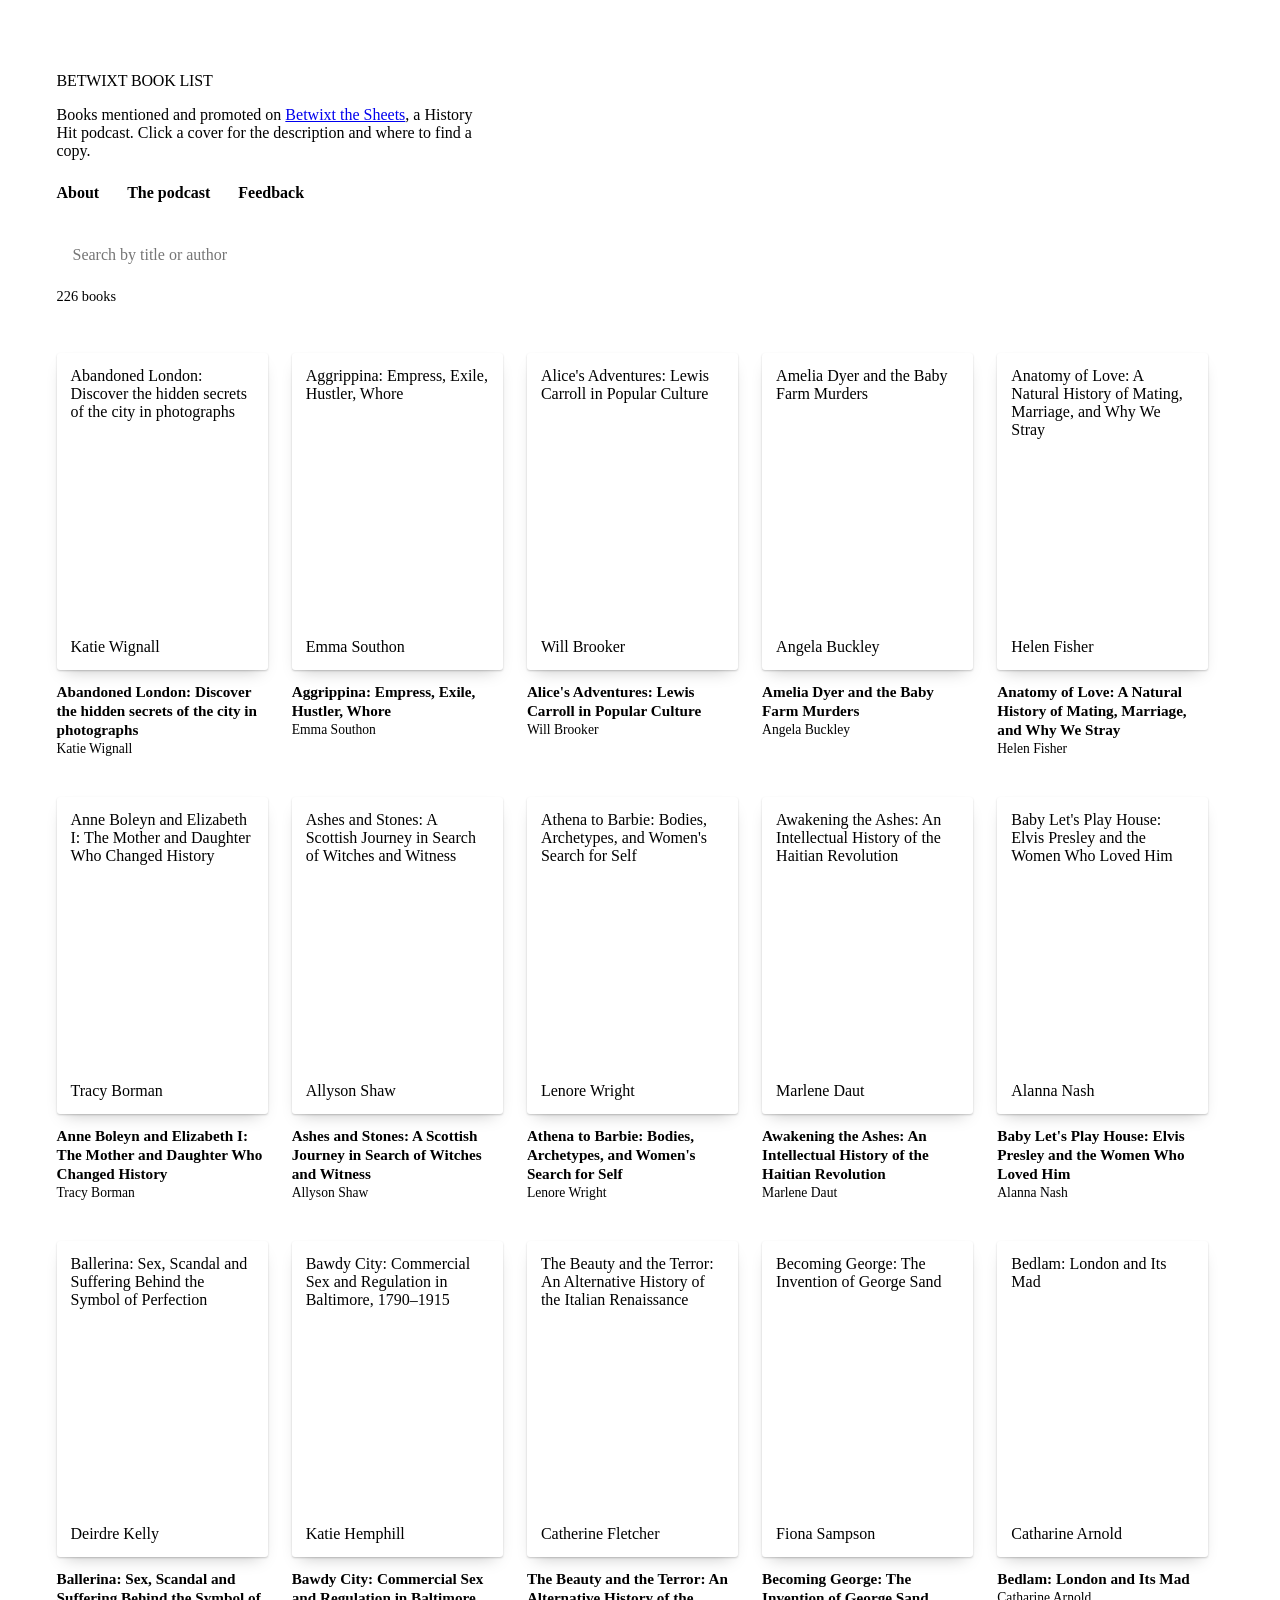
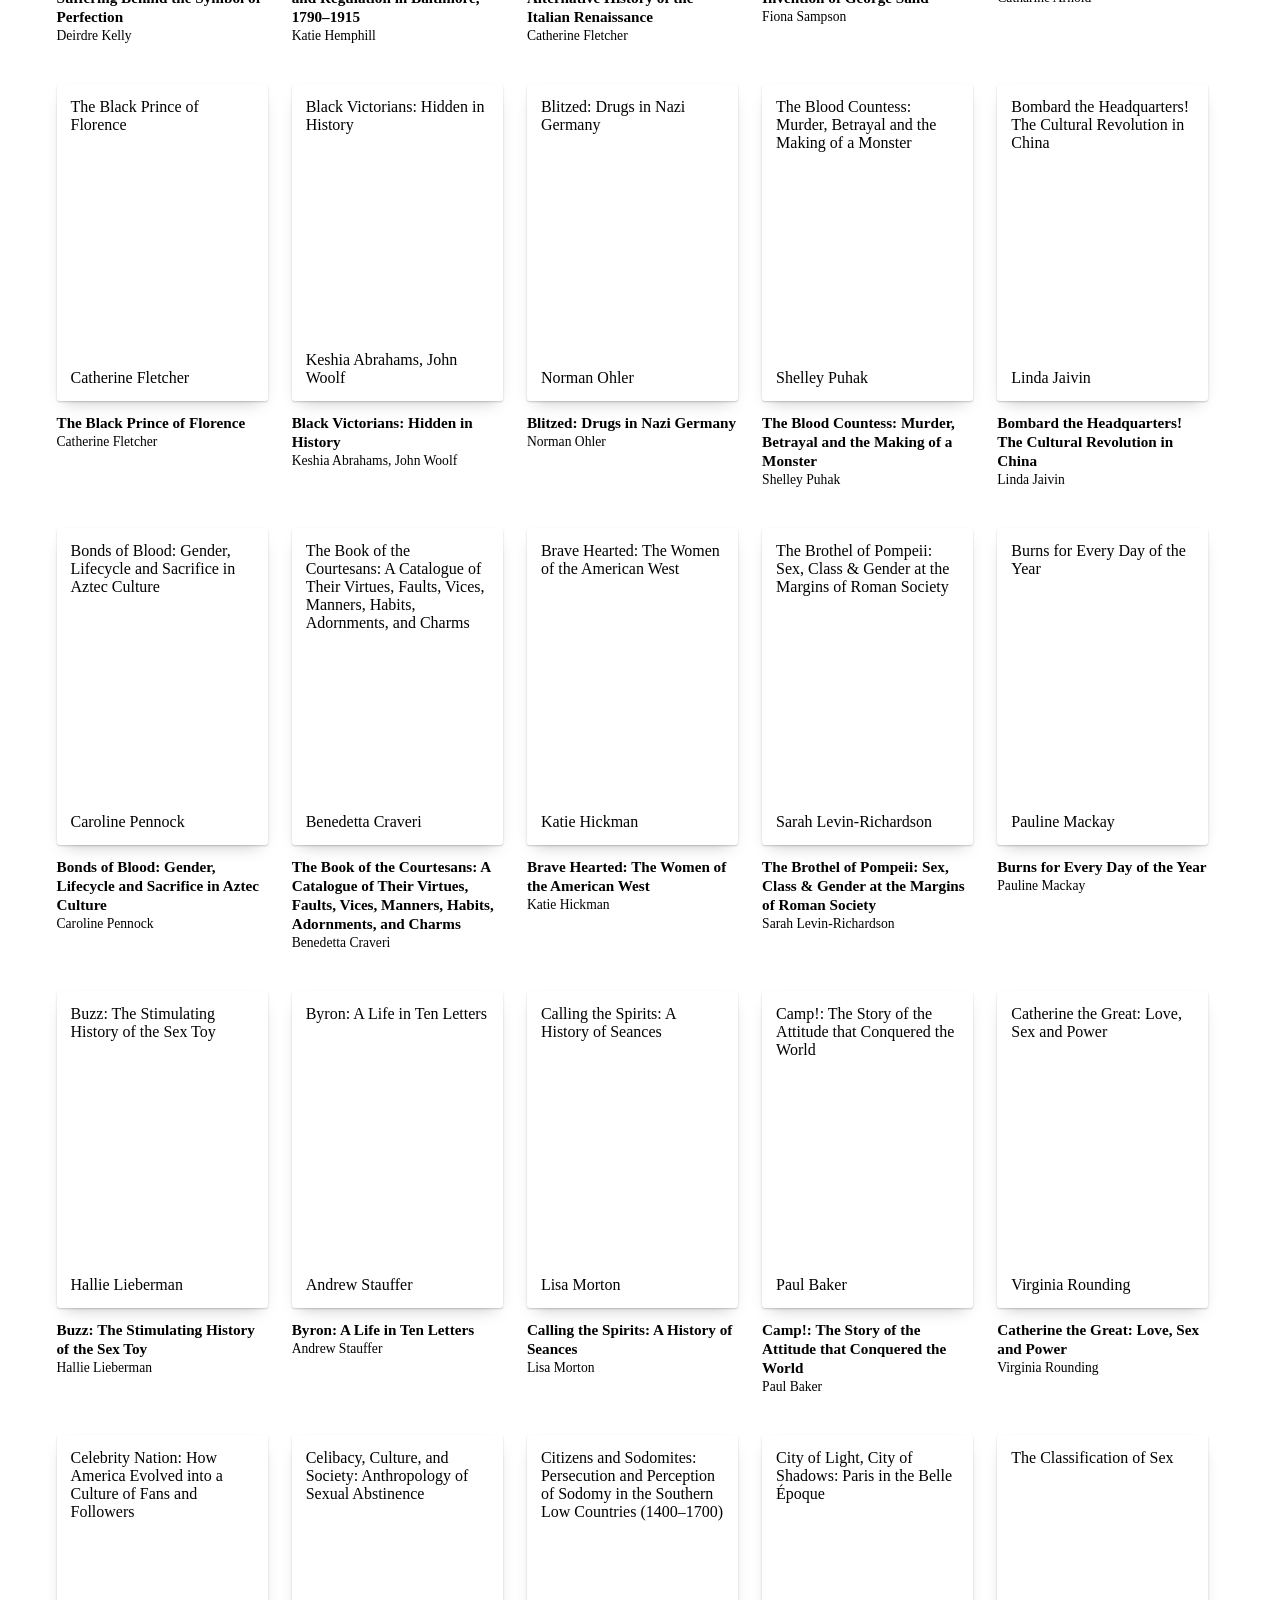
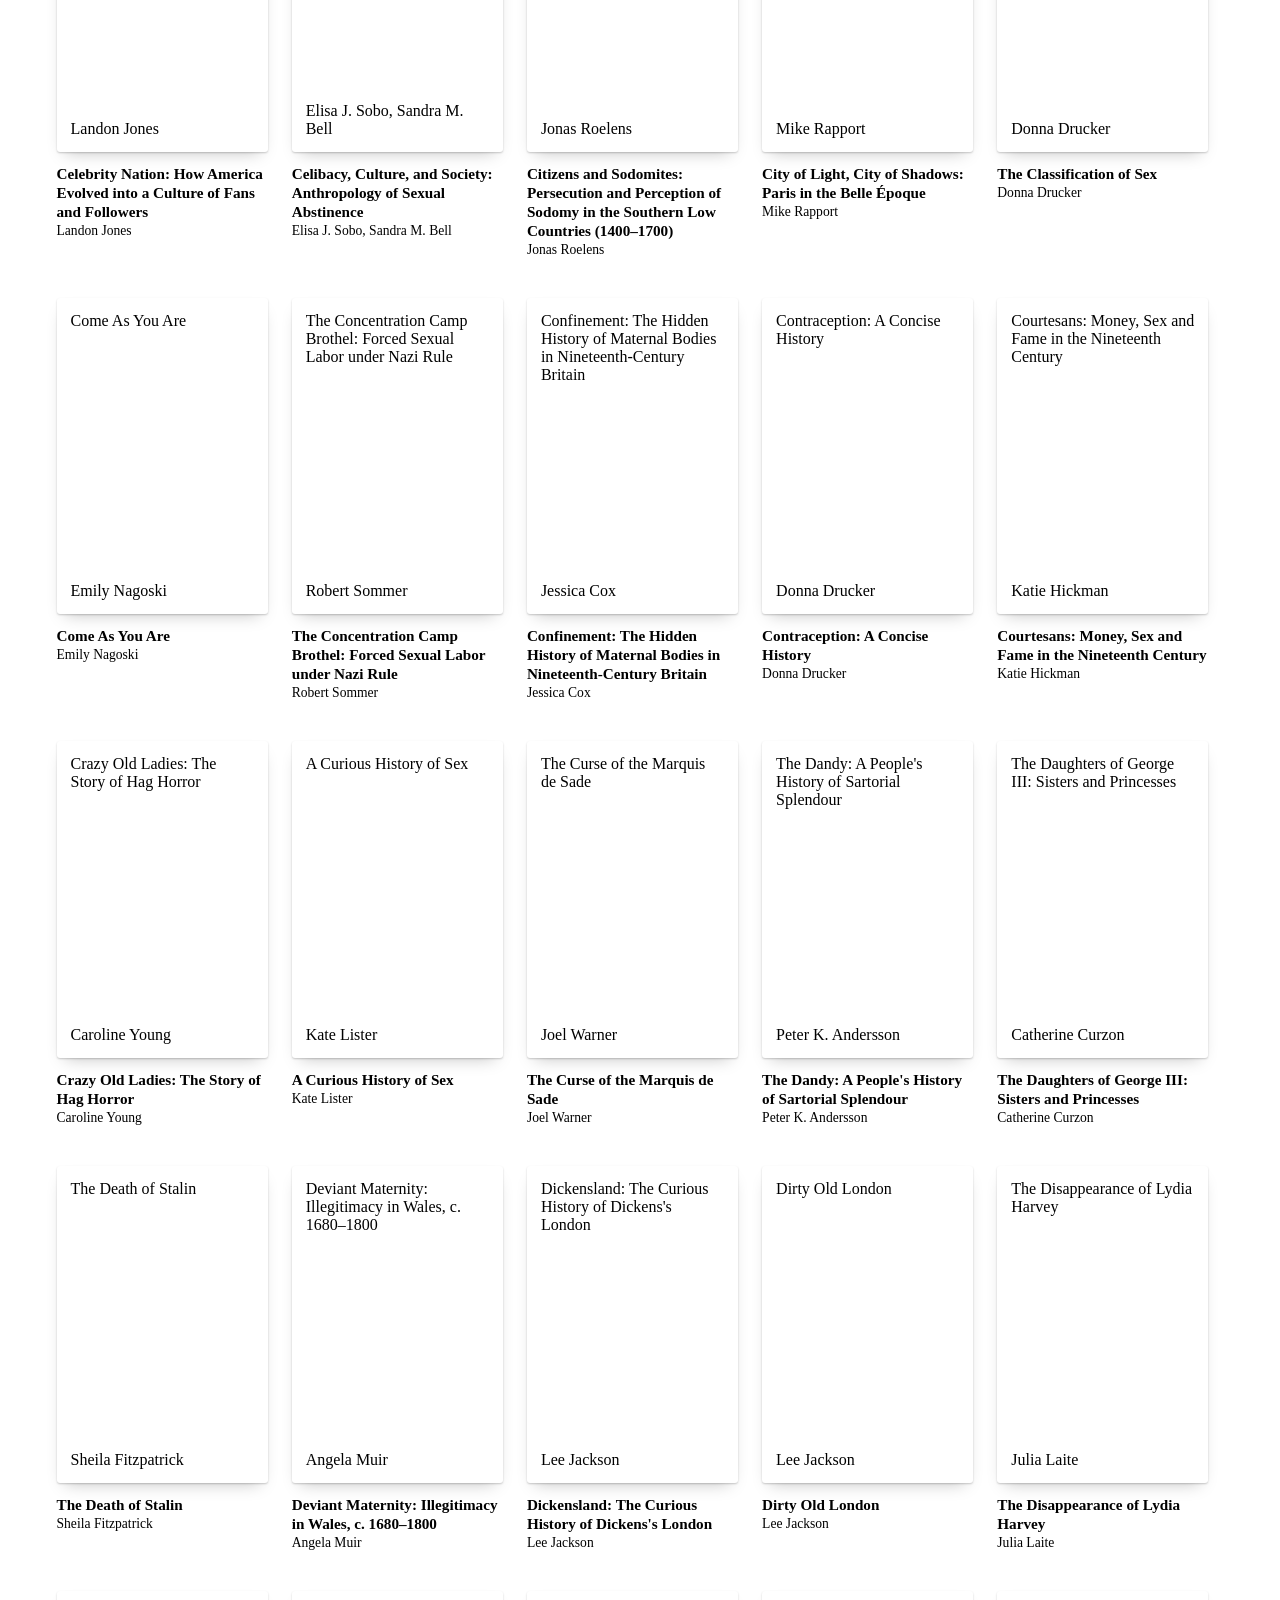
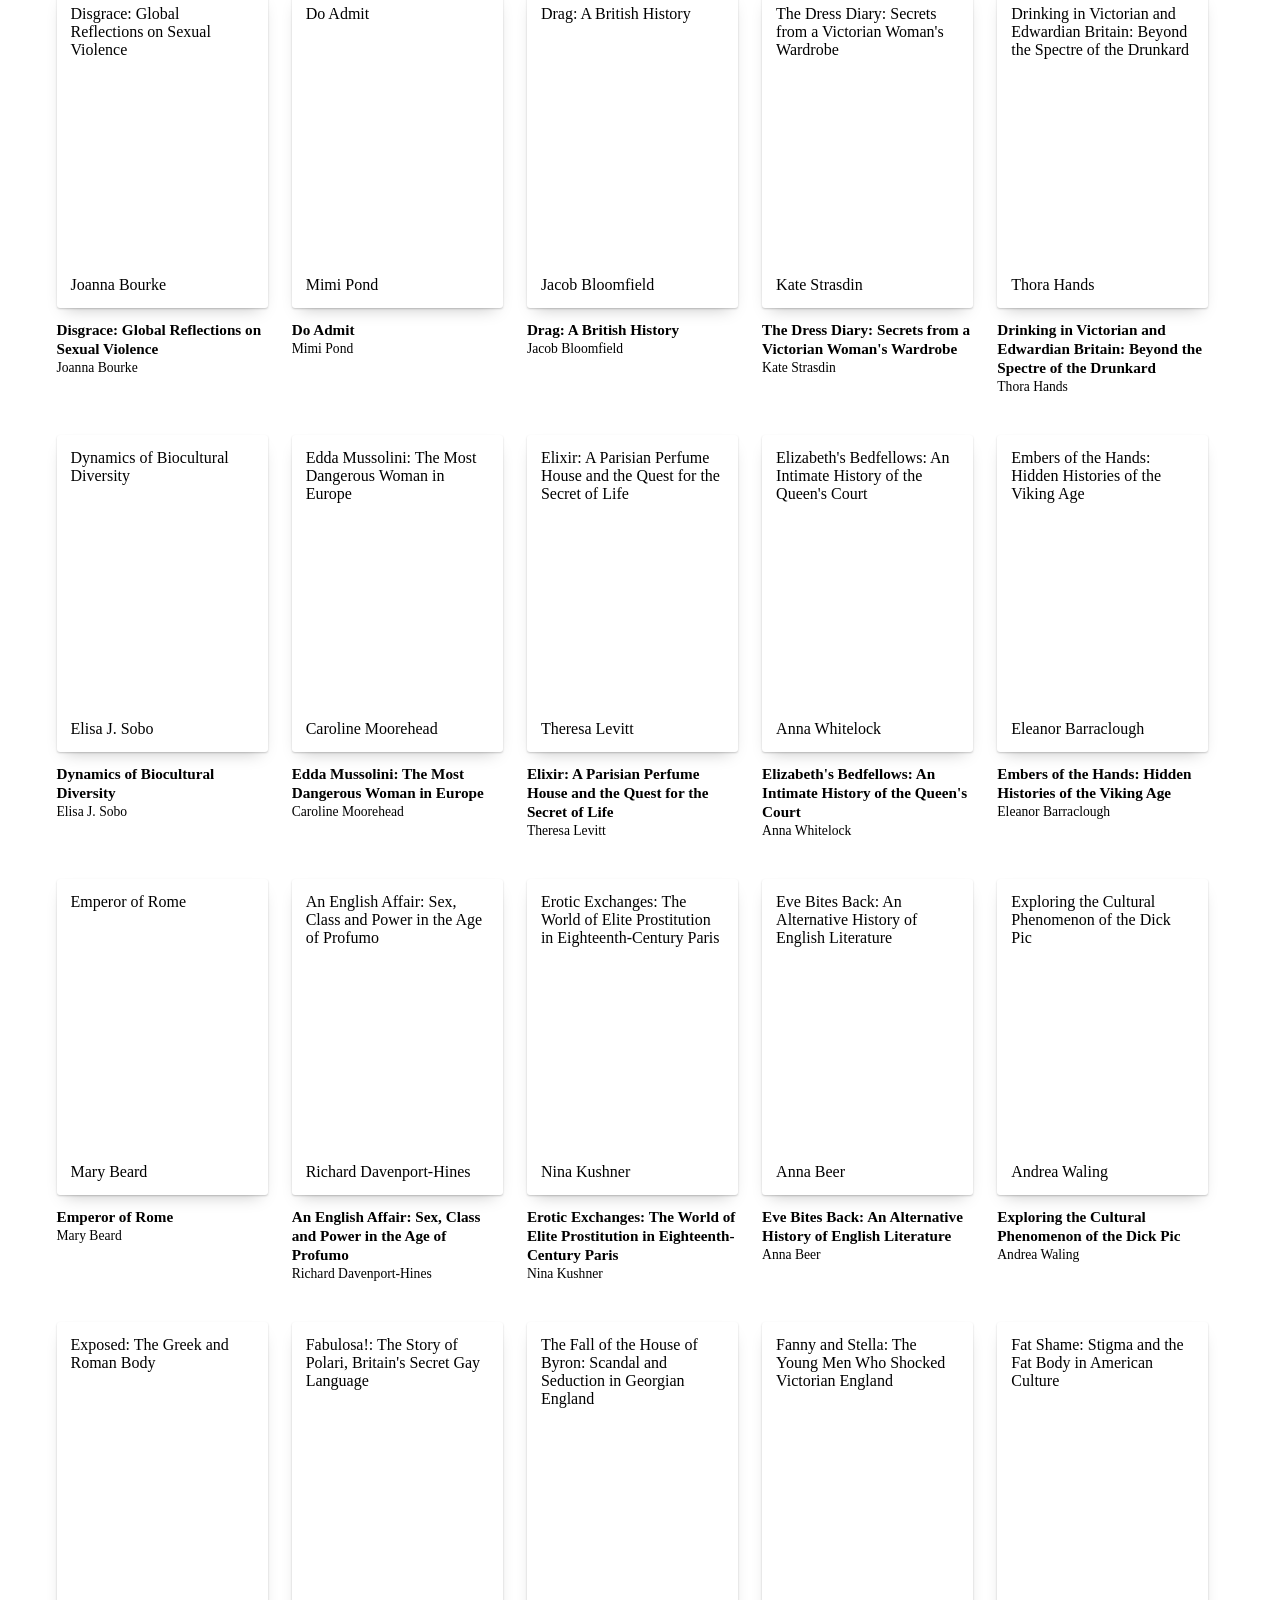
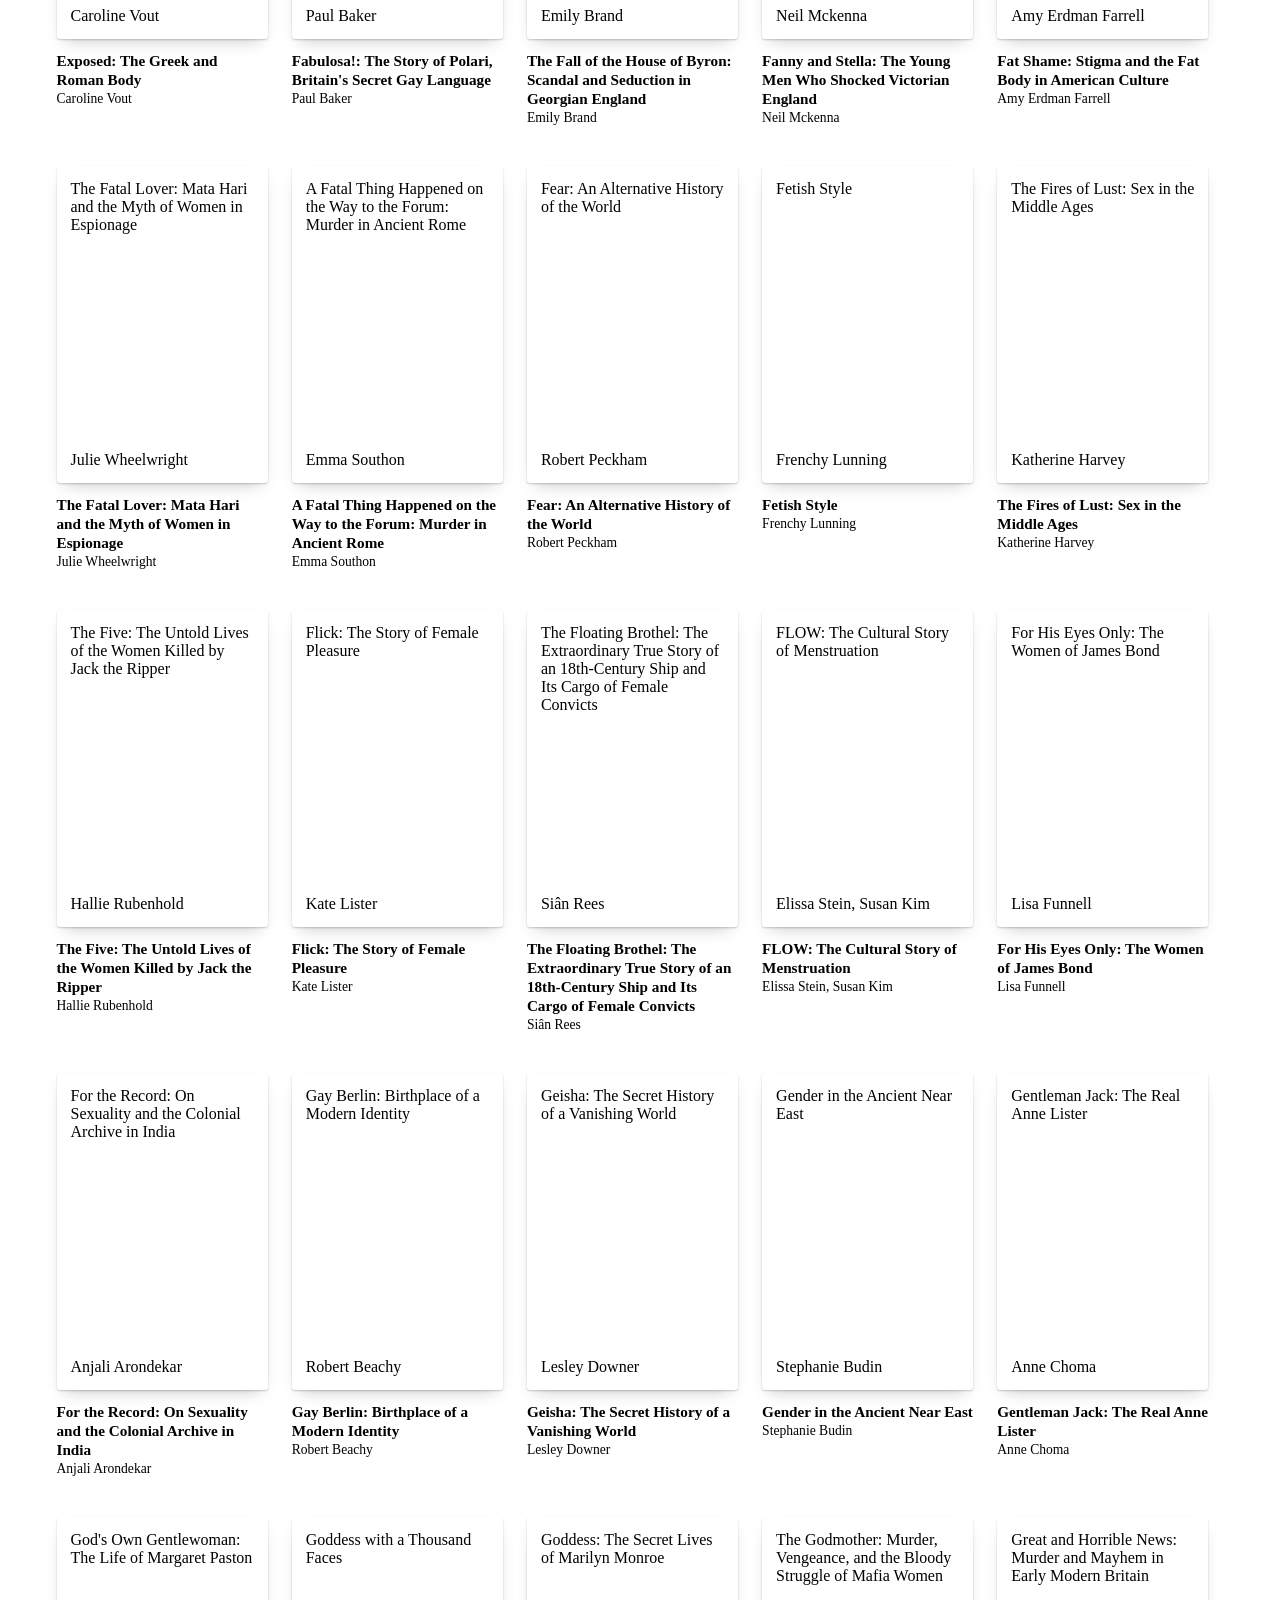
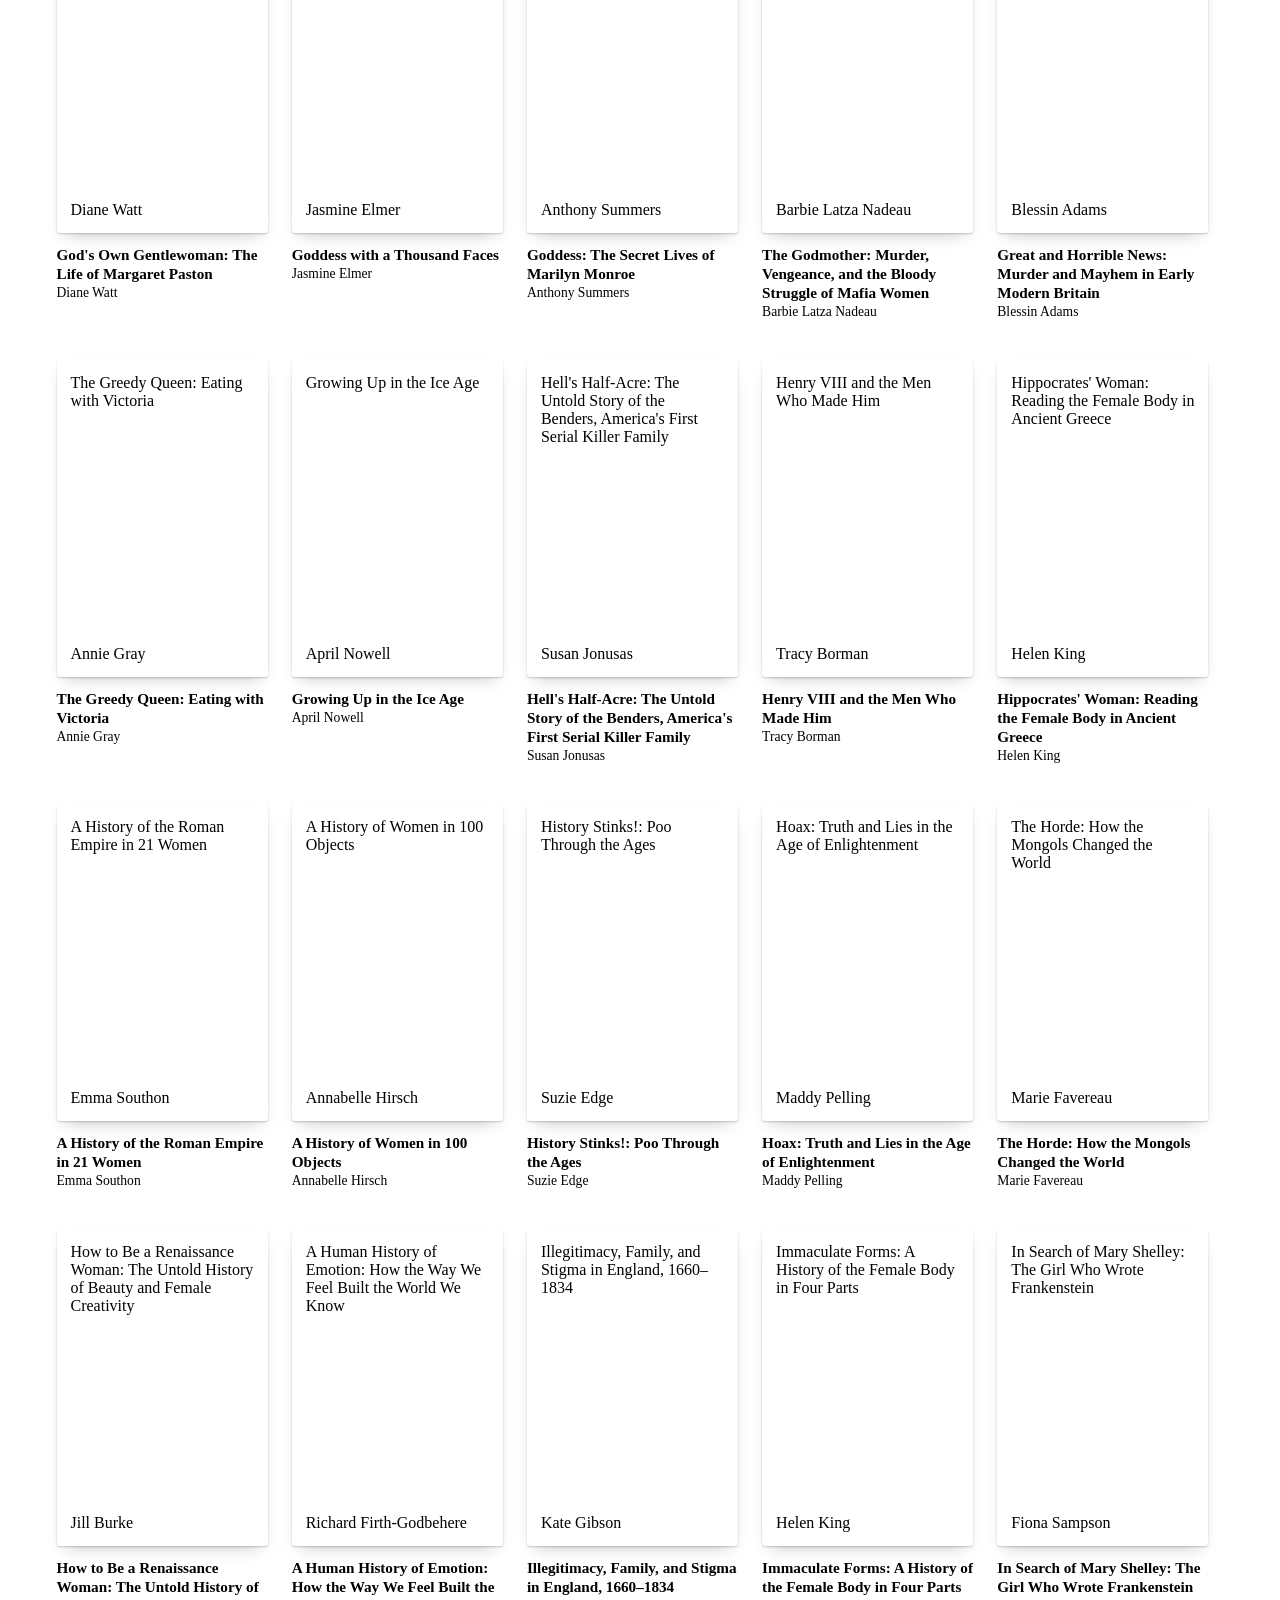
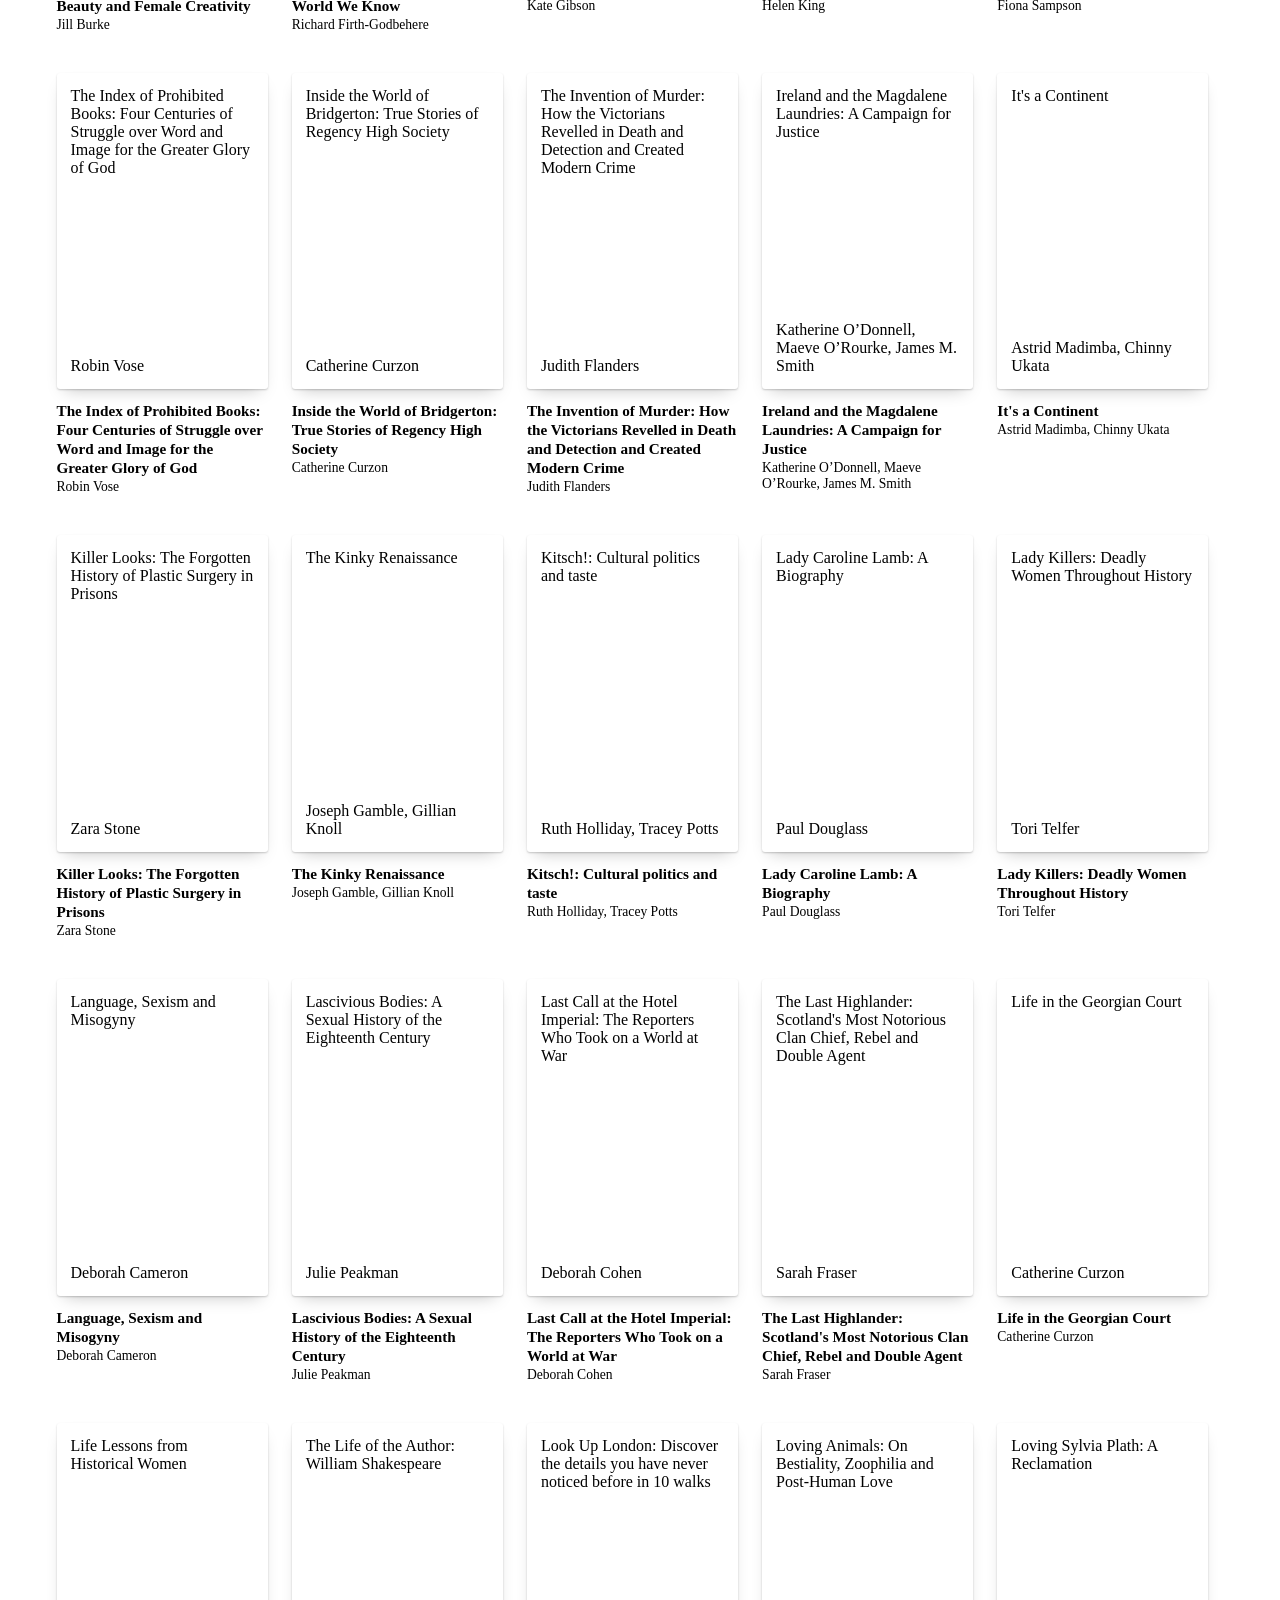
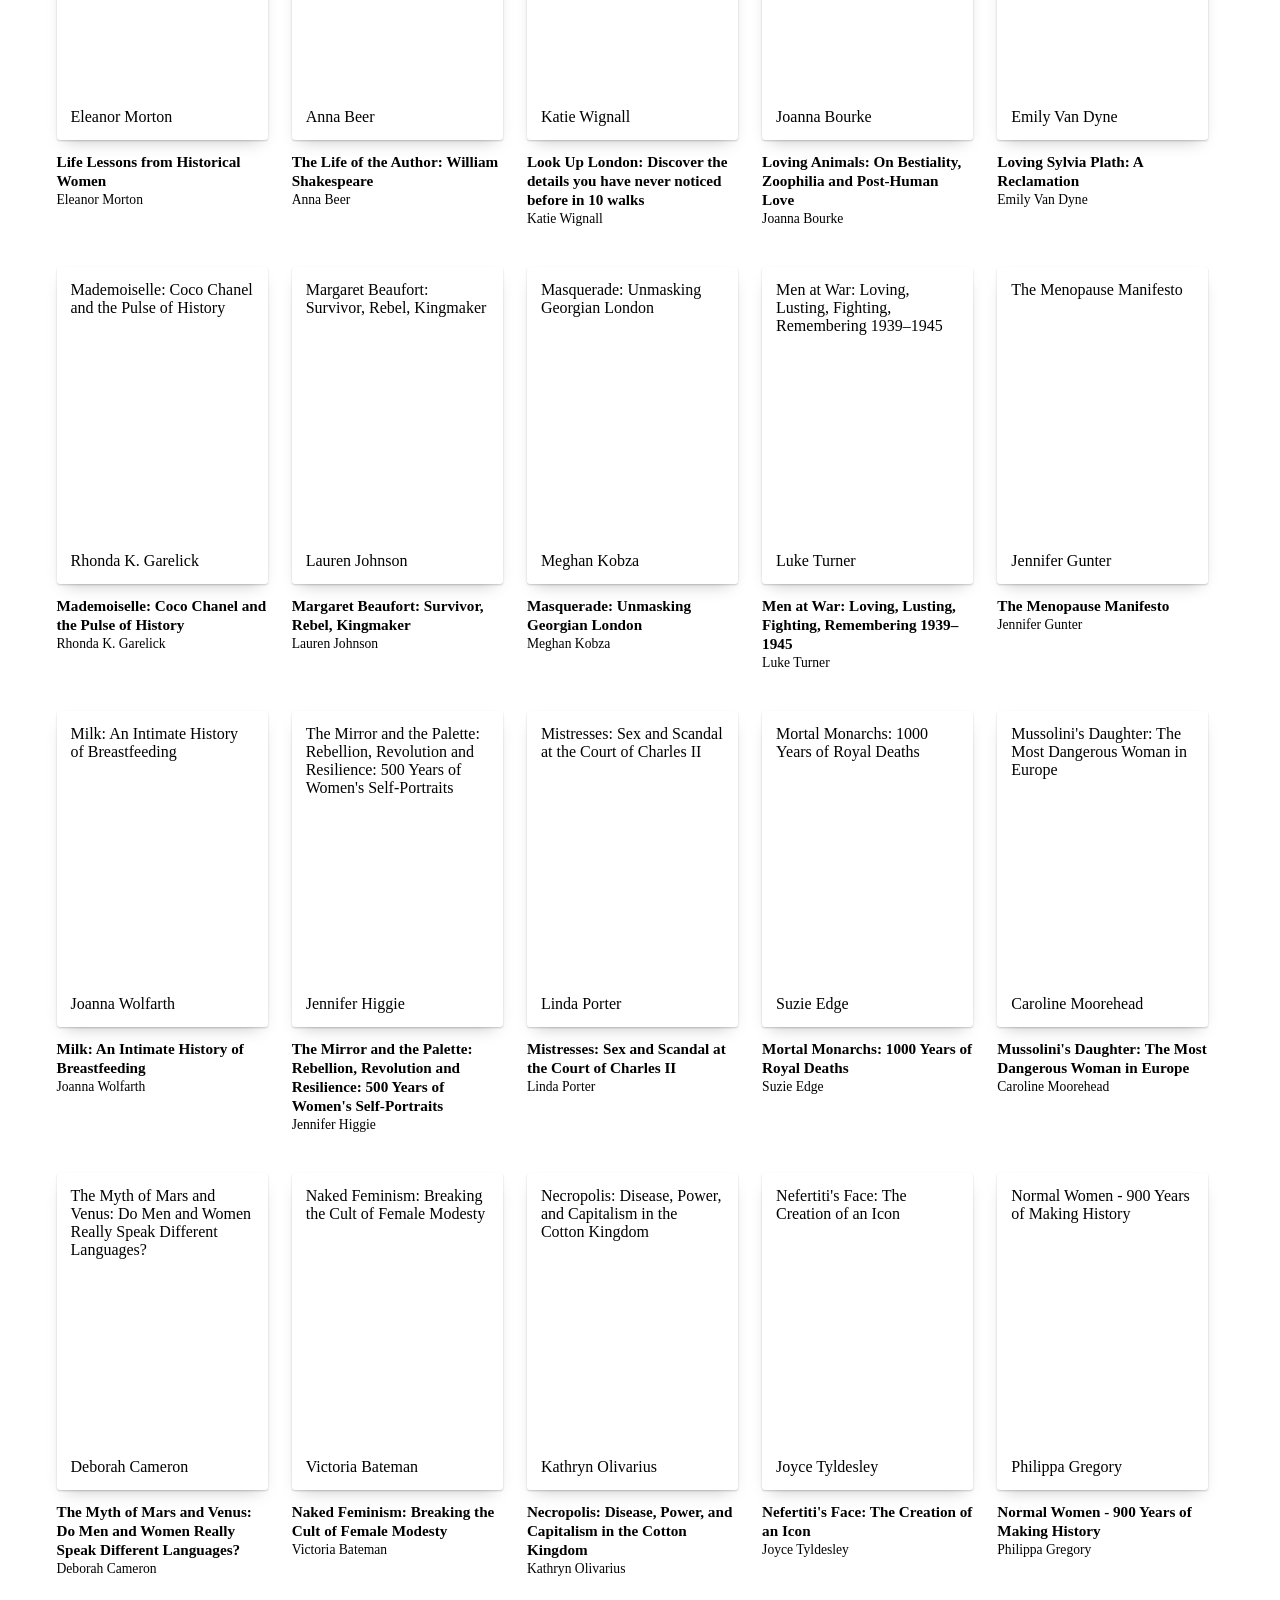
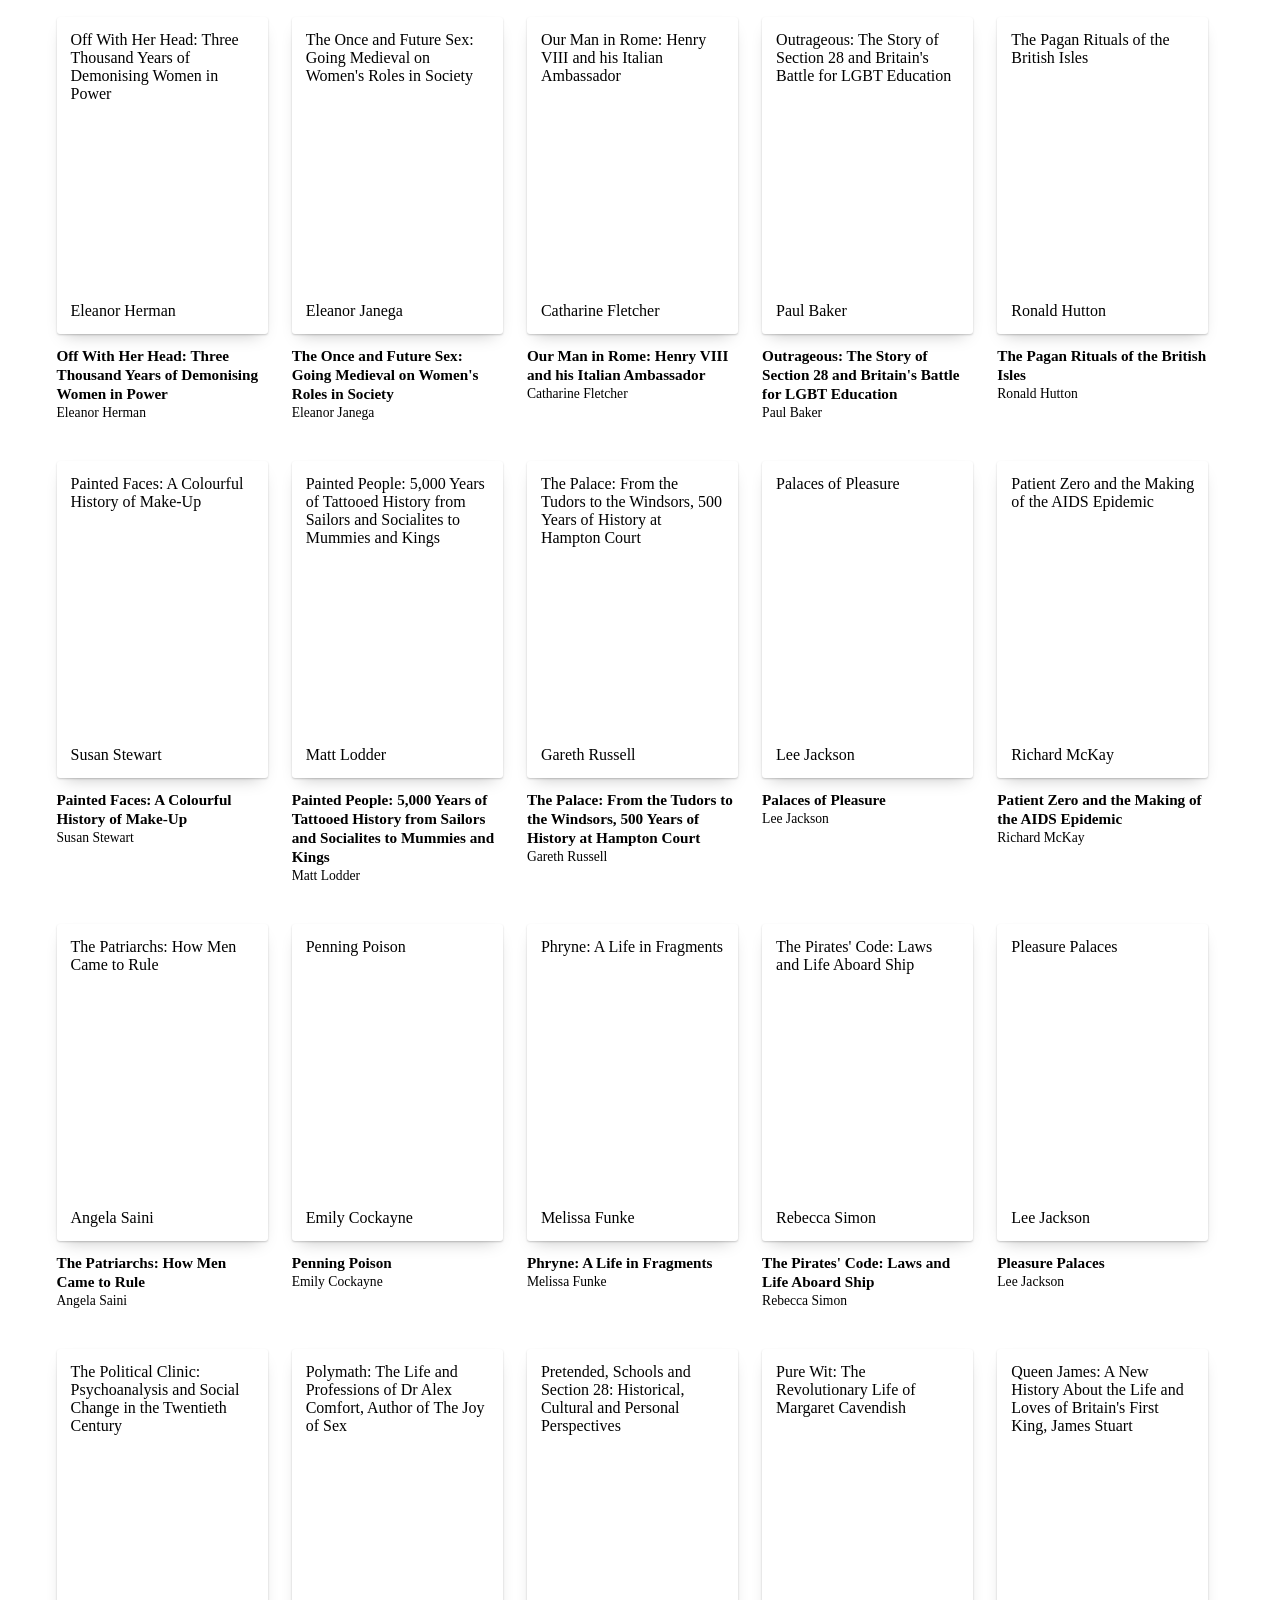
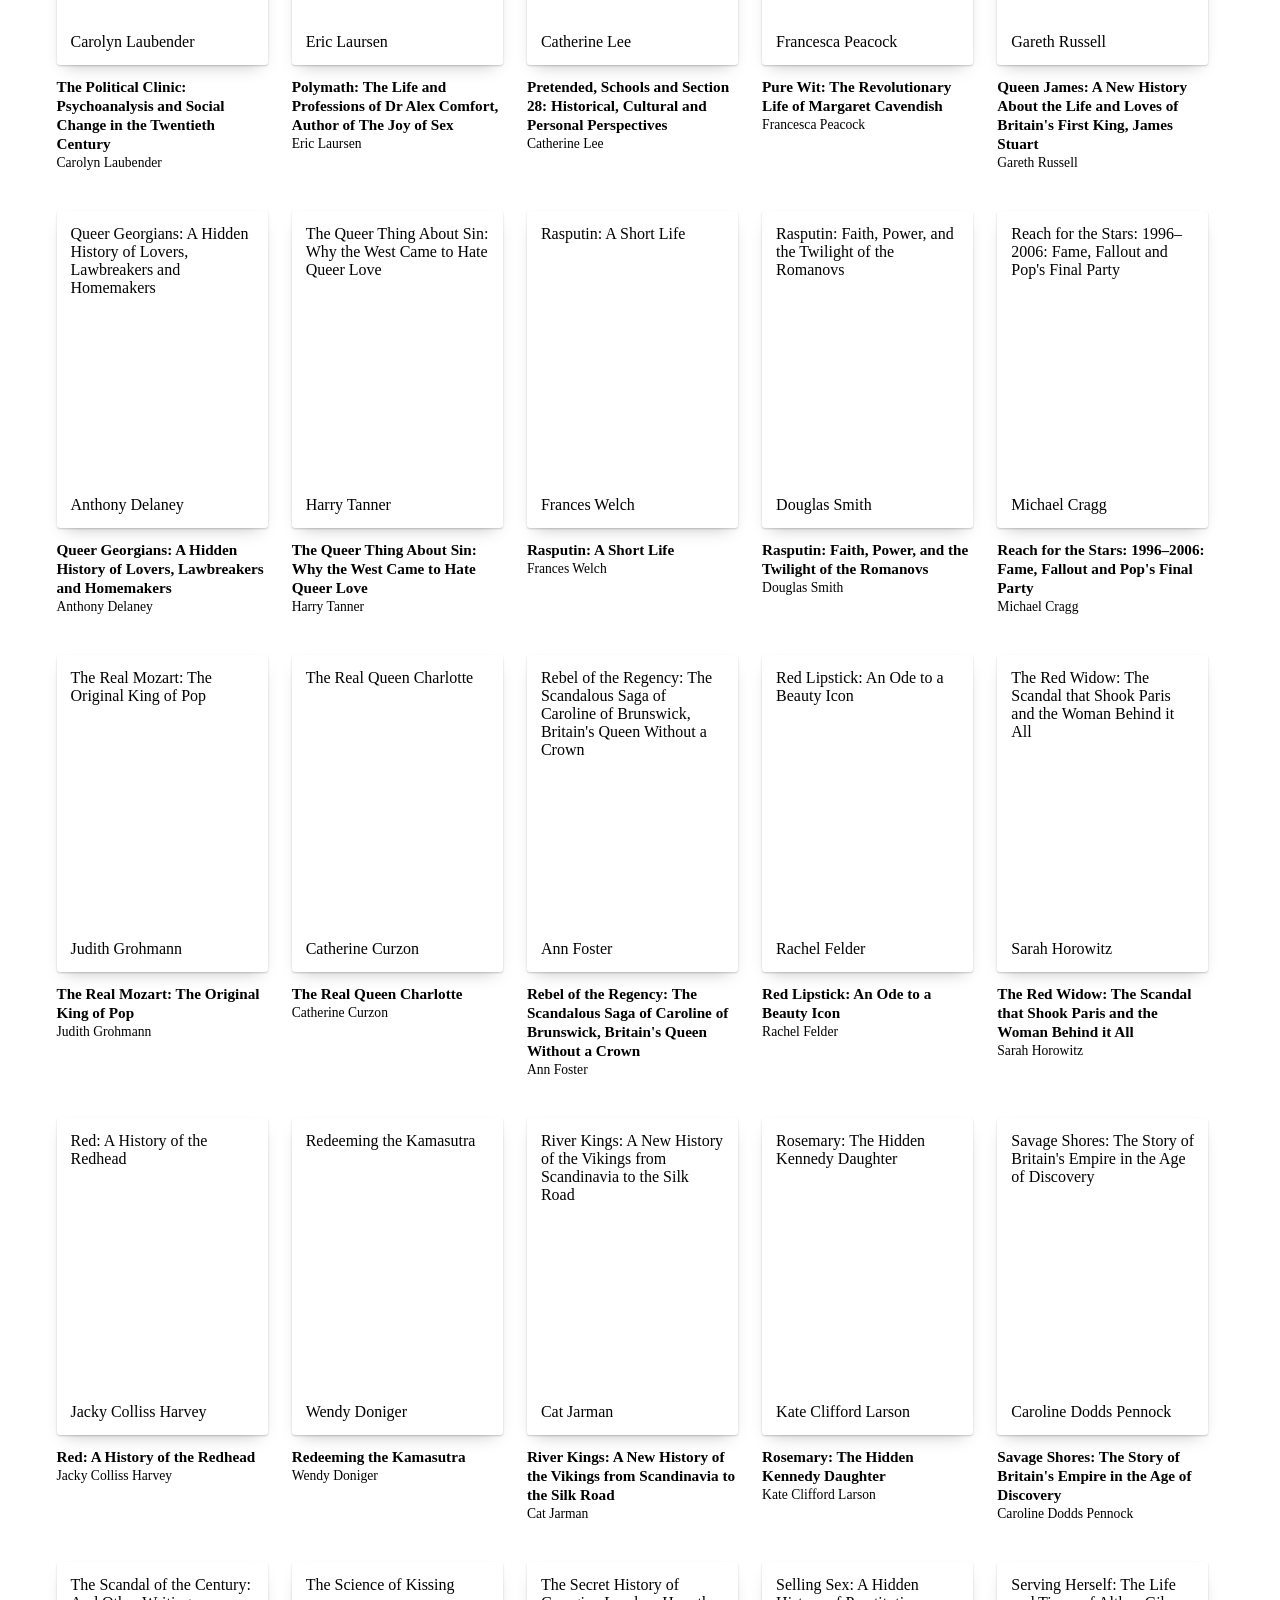
==== index.html @ 485039e6 "fixing title" ====
<!DOCTYPE html>
<html lang="en">
<head>
<meta charset="utf-8">
<meta name="viewport" content="width=device-width, initial-scale=1">
<title>Betwixt Book List</title>
<link rel="icon" type="image/x-icon" href="/assets/favicon.ico">
<link rel="preconnect" href="https://fonts.googleapis.com">
<link rel="preconnect" href="https://fonts.gstatic.com" crossorigin>
<link href="https://fonts.googleapis.com/css2?family=Figtree:wght@400;500;600;700&display=swap" rel="stylesheet">
<!-- PROXIMA NOVA: paste your Adobe Fonts project <link> here (see instructions). Until then, Figtree is used as a close stand-in. -->
<style>

*{box-sizing:border-box}
html{scrollbar-gutter:stable}
html.lock,html.lock body{overflow:hidden}
body{margin:0;background:var(--bg);color:var(--ink);font:16px/1.5 var(--sans)}
button,input{font-family:inherit}
header{max-width:1200px;margin:0 auto;padding:72px 24px 32px}
h1{font-family:Coluna, sans-serif; font:700 clamp(1.75rem,8.5vw,4.5rem)/1.05 var(--display);letter-spacing:-.01em;margin:0 0 16px;white-space:nowrap}
header p{margin:0 0 20px;color:var(--mute);font:400 1.1rem/1.5 var(--sans);max-width:52ch}
.search{display:block;width:100%;max-width:420px;padding:12px 16px;border:1.5px solid var(--ink);border-radius:var(--r);font:inherit;background:#fff}
button:focus-visible,a:focus-visible{outline:3px solid var(--accent);outline-offset:3px}
.search:hover,.search:focus,.search:focus-visible{outline:none;border-color:var(--accent);box-shadow:var(--glow)}
.menu{display:flex;flex-wrap:wrap;gap:8px 28px;margin:0 0 28px}
.menu a{color:var(--ink);font-weight:600;text-decoration:none;padding:4px 0}
.menu a:hover{text-decoration:underline;text-decoration-thickness:2px;text-underline-offset:6px;text-decoration-color:var(--accent)}
#count{margin:12px 0 0;font-size:.9rem;color:var(--mute)}
main{max-width:1200px;margin:0 auto;padding:16px 24px 96px}
.grid{display:grid;grid-template-columns:repeat(5,1fr);gap:40px 24px;list-style:none;margin:0;padding:0}
.book{all:unset;display:block;cursor:pointer;width:100%}
.cover{aspect-ratio:2/3;border-radius:3px;overflow:hidden;background:var(--soft);box-shadow:0 1px 2px rgba(0,0,0,.2),0 8px 16px -8px rgba(0,0,0,.25);}
.book .cover{position:relative}
.book .cover::after{content:"";position:absolute;inset:0;background:rgba(0,0,0,.25);opacity:0;pointer-events:none;transition:opacity .15s}
.book:hover .cover::after,.book:focus-visible .cover::after{opacity:1}
.cover img{width:100%;height:100%;object-fit:cover;display:block}
.ph{height:100%;padding:14px;display:flex;flex-direction:column;justify-content:space-between;color:#000;background:var(--accent);font:700 .95rem/1.2 var(--sans)}
.ph span{font:500 .8rem var(--sans)}
.title{margin:12px 0 2px;font-weight:700;font-size:.95rem;line-height:1.25}
.by{color:var(--mute);font-size:.85rem}
.empty{padding:48px 0;color:var(--mute)}
dialog{border:0;padding:0;border-radius:10px;max-width:760px;width:calc(100% - 32px);max-height:calc(100% - 32px);color:var(--ink);box-shadow:0 24px 60px rgba(0,0,0,.35)}
dialog{overscroll-behavior:contain}
dialog::backdrop{background:rgba(22,20,26,.6)}
.m{display:grid;grid-template-columns:240px 1fr;gap:32px;padding:32px;position:relative}
.m .cover{box-shadow:0 2px 8px -2px rgba(0,0,0,.3)}
.m h2{font:700 1.7rem/1.1 var(--display);letter-spacing:-.01em;margin:0 0 6px}
.m .by{font-size:1rem;margin-bottom:16px}
.desc{font:400 1rem/1.6 var(--sans);max-height:240px;overflow:auto;margin:0 0 20px;padding-right:8px}
.m h3{font:700 1rem var(--sans);margin:0 0 10px}
.links{display:flex;flex-wrap:wrap;gap:8px}
.links a{padding:9px 16px;border:1.5px solid var(--ink);border-radius:var(--r);color:var(--ink);text-decoration:none;font-weight:600;font-size:.95rem}
.links a:hover{box-shadow:var(--glow);border-color:var(--accent)}
.x{position:absolute;top:10px;right:10px;width:40px;height:40px;border:0;border-radius:50%;background:var(--soft);font-size:1.4rem;cursor:pointer;color:var(--ink)}
@media(max-width:1000px){.grid{grid-template-columns:repeat(4,1fr)}}
@media(max-width:760px){.grid{grid-template-columns:repeat(3,1fr);gap:32px 16px}}
@media(max-width:600px){.m{grid-template-columns:1fr;padding:24px}.m .cover{max-width:180px}.grid{grid-template-columns:repeat(2,1fr);gap:28px 16px}header{padding-top:48px}}
.top{position:fixed;right:24px;bottom:calc(24px + env(safe-area-inset-bottom,0px));z-index:5;display:flex;align-items:center;height:48px;padding:0 13px;border:0;border-radius:24px;background:var(--accent);color:#000;font:600 .95rem var(--sans);cursor:pointer;box-shadow:0 4px 14px rgba(0,0,0,.25);opacity:0;visibility:hidden;transform:translateY(8px);transition:opacity .2s,transform .2s,visibility .2s}
.top.show{opacity:1;visibility:visible;transform:none}
.top svg{flex:none;width:22px;height:22px}
.top span{max-width:0;overflow:hidden;white-space:nowrap;opacity:0;margin-left:0;transition:max-width .25s ease,opacity .2s,margin .25s}
.top:hover span,.top:focus-visible span{max-width:110px;opacity:1;margin-left:8px}
.top:hover,.top:focus-visible{box-shadow:0 4px 14px rgba(0,0,0,.25),var(--glow)}
@media(prefers-reduced-motion:reduce){.cover,.top,.top span{transition:none}}
</style>
</head>
<body>
<header>
<h1 tabindex="-1" style="outline:none">BETWIXT BOOK LIST</h1>
<p>Books mentioned and promoted on <a href="https://lnkfi.re/btx" target="_blank" rel="noopener">Betwixt the Sheets</a>, a History Hit podcast. Click a cover for the description and where to find a copy.</p>
<nav class="menu" aria-label="Site">
<a href="about.html">About</a>
<a href="https://lnkfi.re/btx" target="_blank" rel="noopener">The podcast<span style="position:absolute;left:-9999px"> (opens in a new tab)</span></a>
<a href="feedback.html">Feedback</a>
</nav>
<label class="sr" for="q" style="position:absolute;left:-9999px">Search books</label>
<input id="q" class="search" type="search" placeholder="Search by title or author" autocomplete="off">
<p id="count" aria-live="polite"></p>
</header>
<main><ul class="grid" id="grid"></ul><p class="empty" id="empty" hidden>No books match that search. Try a shorter title or just an author's last name.</p></main>

<button class="top" id="top" type="button" aria-label="Back to top"><svg viewBox="0 0 24 24" fill="none" stroke="currentColor" stroke-width="2.5" stroke-linecap="round" stroke-linejoin="round" aria-hidden="true"><path d="M12 19V5M5 12l7-7 7 7"/></svg><span>Back to top</span></button>

<dialog id="dlg" aria-labelledby="mt">
<div class="m">
<button class="x" id="close" aria-label="Close">&times;</button>
<div class="cover" id="mc"></div>
<div>
<h2 id="mt"></h2><div class="by" id="ma"></div>
<div class="desc" id="md"></div>
<h3>Where to find it</h3>
<div class="links" id="ml"></div>
</div>
</div>
</dialog>

<script>
/* Paste your published Google Sheet CSV link between the quotes. Leave empty to use the built-in list. */
const SHEET_CSV_URL="https://docs.google.com/spreadsheets/d/e/2PACX-1vTSdULiLowxPyIH5y0PzKbhXbxRbXhreE8hMRN5WkhUkv4JuzZQdnuY8EqNV87VgRACmSZEIGaLcpat/pub?gid=1103284974&single=true&output=csv";
/* Optional: a free Google Books API key (makes description lookups reliable). */
const GOOGLE_API_KEY="AIzaSyBtk2D70YX2jP-_u-FC-AmpeSXA5pAjZXE";
let BOOKS=[{"t":"Abandoned London: Discover the hidden secrets of the city in photographs","a":["Katie Wignall"],"c":"https://betwixtbooklist.wordpress.com/wp-content/uploads/2026/09/52730097.jpg"},{"t":"Aggrippina: Empress, Exile, Hustler, Whore","a":["Emma Southon"],"c":"https://betwixtbooklist.wordpress.com/wp-content/uploads/2026/09/40977850.jpg"},{"t":"Alice's Adventures: Lewis Carroll in Popular Culture","a":["Will Brooker"],"c":"https://betwixtbooklist.wordpress.com/wp-content/uploads/2026/09/9780826414335-us.jpg"},{"t":"Amelia Dyer and the Baby Farm Murders","a":["Angela Buckley"],"c":"https://betwixtbooklist.wordpress.com/wp-content/uploads/2026/09/29282645.jpg"},{"t":"Anatomy of Love: A Natural History of Mating, Marriage, and Why We Stray","a":["Helen Fisher"],"c":"https://betwixtbooklist.wordpress.com/wp-content/uploads/2026/09/20707972.jpg"},{"t":"Anne Boleyn and Elizabeth I: The Mother and Daughter Who Changed History","a":["Tracy Borman"],"c":"https://betwixtbooklist.wordpress.com/wp-content/uploads/2026/09/borman-tracy-anne-boleyn-elizabeth-i-the-mother-and-daughter-who-change.jpeg"},{"t":"Ashes and Stones: A Scottish Journey in Search of Witches and Witness","a":["Allyson Shaw"],"c":"https://betwixtbooklist.wordpress.com/wp-content/uploads/2026/09/63006114.jpg"},{"t":"Athena to Barbie: Bodies, Archetypes, and Women's Search for Self","a":["Lenore Wright"],"c":"https://betwixtbooklist.wordpress.com/wp-content/uploads/2026/09/71rhsjaq2l._sl1391_.jpg"},{"t":"Awakening the Ashes: An Intellectual History of the Haitian Revolution","a":["Marlene Daut"],"c":"https://betwixtbooklist.wordpress.com/wp-content/uploads/2026/09/9781469676845.jpg"},{"t":"Baby Let's Play House: Elvis Presley and the Women Who Loved Him","a":["Alanna Nash"],"c":"https://betwixtbooklist.wordpress.com/wp-content/uploads/2026/09/oip.jpeg"},{"t":"Ballerina: Sex, Scandal and Suffering Behind the Symbol of Perfection","a":["Deirdre Kelly"],"c":"https://betwixtbooklist.wordpress.com/wp-content/uploads/2026/10/61c280htq8l._sl1500_.jpg"},{"t":"Bawdy City: Commercial Sex and Regulation in Baltimore, 1790–1915","a":["Katie Hemphill"],"c":"https://betwixtbooklist.wordpress.com/wp-content/uploads/2026/10/611bbhz7hol._sl1360_-1.jpg"},{"t":"The Beauty and the Terror: An Alternative History of the Italian Renaissance","a":["Catherine Fletcher"],"c":"https://betwixtbooklist.wordpress.com/wp-content/uploads/2026/09/the-beauty-and-the-terror-by-catherine-fletcher.jpeg.optimal.jpeg"},{"t":"Becoming George: The Invention of George Sand","a":["Fiona Sampson"],"c":"https://betwixtbooklist.wordpress.com/wp-content/uploads/2026/09/81sw5bmtftl._sl1500_.jpg"},{"t":"Bedlam: London and Its Mad","a":["Catharine Arnold"],"c":"https://betwixtbooklist.wordpress.com/wp-content/uploads/2026/09/4128075.jpg"},{"t":"The Black Prince of Florence","a":["Catherine Fletcher"],"c":"https://betwixtbooklist.wordpress.com/wp-content/uploads/2026/09/9781448182084.jpg"},{"t":"Black Victorians: Hidden in History","a":["Keshia Abrahams","John Woolf"],"c":"https://betwixtbooklist.wordpress.com/wp-content/uploads/2026/09/61228147.jpg"},{"t":"Blitzed: Drugs in Nazi Germany","a":["Norman Ohler"],"c":"https://betwixtbooklist.wordpress.com/wp-content/uploads/2026/10/blitzed-drugs-in-the-third-reich-530x800-1.jpg"},{"t":"The Blood Countess: Murder, Betrayal and the Making of a Monster","a":["Shelley Puhak"],"c":"https://betwixtbooklist.wordpress.com/wp-content/uploads/2026/09/231387353.jpg"},{"t":"Bombard the Headquarters! The Cultural Revolution in China","a":["Linda Jaivin"],"c":"https://betwixtbooklist.wordpress.com/wp-content/uploads/2026/09/bombard-the-headquarters-online_0.jpg"},{"t":"Bonds of Blood: Gender, Lifecycle and Sacrifice in Aztec Culture","a":["Caroline Pennock"],"c":"https://betwixtbooklist.wordpress.com/wp-content/uploads/2026/10/ebook9780230582330d4325_ukdxtzeub0.jpg"},{"t":"The Book of the Courtesans: A Catalogue of Their Virtues, Faults, Vices, Manners, Habits, Adornments, and Charms","a":["Benedetta Craveri"]},{"t":"Brave Hearted: The Women of the American West","a":["Katie Hickman"],"c":"https://betwixtbooklist.wordpress.com/wp-content/uploads/2026/09/61986050.jpg"},{"t":"The Brothel of Pompeii: Sex, Class & Gender at the Margins of Roman Society","a":["Sarah Levin-Richardson"]},{"t":"Burns for Every Day of the Year","a":["Pauline Mackay"],"c":"https://betwixtbooklist.wordpress.com/wp-content/uploads/2026/10/9781785302985_7f93ccec-d211-4130-b1f2-ad0107154d71_720x.webp"},{"t":"Buzz: The Stimulating History of the Sex Toy","a":["Hallie Lieberman"],"c":"https://betwixtbooklist.wordpress.com/wp-content/uploads/2026/10/616cve60oal._sl1500_.jpg"},{"t":"Byron: A Life in Ten Letters","a":["Andrew Stauffer"],"c":"https://betwixtbooklist.wordpress.com/wp-content/uploads/2026/09/71qlnnprmrl._sl1360_.jpg"},{"t":"Calling the Spirits: A History of Seances","a":["Lisa Morton"],"c":"https://betwixtbooklist.wordpress.com/wp-content/uploads/2026/10/1-1.webp"},{"t":"Camp!: The Story of the Attitude that Conquered the World","a":["Paul Baker"],"c":"https://betwixtbooklist.wordpress.com/wp-content/uploads/2026/09/61874g0dwtl._sl1500_.jpg"},{"t":"Catherine the Great: Love, Sex and Power","a":["Virginia Rounding"],"c":"https://betwixtbooklist.wordpress.com/wp-content/uploads/2026/10/819pmndzujl._sl1500_.jpg"},{"t":"Celebrity Nation: How America Evolved into a Culture of Fans and Followers","a":["Landon Jones"],"c":"https://betwixtbooklist.wordpress.com/wp-content/uploads/2026/09/62053066.jpg"},{"t":"Celibacy, Culture, and Society: Anthropology of Sexual Abstinence","a":["Elisa J. Sobo","Sandra M. Bell"],"c":"https://betwixtbooklist.wordpress.com/wp-content/uploads/2026/10/070214.webp"},{"t":"Citizens and Sodomites: Persecution and Perception of Sodomy in the Southern Low Countries (1400–1700)","a":["Jonas Roelens"],"c":"https://betwixtbooklist.wordpress.com/wp-content/uploads/2026/10/91w-sqtzmnl._sl1500_.jpg"},{"t":"City of Light, City of Shadows: Paris in the Belle Époque","a":["Mike Rapport"],"c":"https://betwixtbooklist.wordpress.com/wp-content/uploads/2026/09/91oz6iaop-l._sl1500_.jpg"},{"t":"The Classification of Sex","a":["Donna Drucker"]},{"t":"Come As You Are","a":["Emily Nagoski"],"c":"https://betwixtbooklist.wordpress.com/wp-content/uploads/2026/10/come-as-you-are-revised-and-updated-9781982165314_hr.jpg"},{"t":"The Concentration Camp Brothel: Forced Sexual Labor under Nazi Rule","a":["Robert Sommer"],"c":"https://betwixtbooklist.wordpress.com/wp-content/uploads/2026/09/9781531509903.jpg"},{"t":"Confinement: The Hidden History of Maternal Bodies in Nineteenth-Century Britain","a":["Jessica Cox"],"c":"https://betwixtbooklist.wordpress.com/wp-content/uploads/2026/09/122978643.jpg"},{"t":"Contraception: A Concise History","a":["Donna Drucker"],"c":"https://betwixtbooklist.wordpress.com/wp-content/uploads/2026/10/61chw-pv8ol._sl1500_.jpg"},{"t":"Courtesans: Money, Sex and Fame in the Nineteenth Century","a":["Katie Hickman"],"c":"https://betwixtbooklist.wordpress.com/wp-content/uploads/2026/09/51sb3-a4x7l._sy445_sx342_ml2_.jpg"},{"t":"Crazy Old Ladies: The Story of Hag Horror","a":["Caroline Young"],"c":"https://betwixtbooklist.wordpress.com/wp-content/uploads/2026/09/62587952.jpg"},{"t":"A Curious History of Sex","a":["Kate Lister"],"c":"https://betwixtbooklist.wordpress.com/wp-content/uploads/2026/09/9781783529711.width-1000.jpg"},{"t":"The Curse of the Marquis de Sade","a":["Joel Warner"],"c":"https://betwixtbooklist.wordpress.com/wp-content/uploads/2026/09/61195290.jpg"},{"t":"The Dandy: A People's History of Sartorial Splendour","a":["Peter K. Andersson"]},{"t":"The Daughters of George III: Sisters and Princesses","a":["Catherine Curzon"],"c":"https://betwixtbooklist.wordpress.com/wp-content/uploads/2026/09/1.webp"},{"t":"The Death of Stalin","a":["Sheila Fitzpatrick"]},{"t":"Deviant Maternity: Illegitimacy in Wales, c. 1680–1800","a":["Angela Muir"],"c":"https://betwixtbooklist.wordpress.com/wp-content/uploads/2026/10/9781032174167.jpg"},{"t":"Dickensland: The Curious History of Dickens's London","a":["Lee Jackson"],"c":"https://betwixtbooklist.wordpress.com/wp-content/uploads/2026/09/124011078.jpg"},{"t":"Dirty Old London","a":["Lee Jackson"],"c":"https://betwixtbooklist.wordpress.com/wp-content/uploads/2026/10/712jizgooxl._sl1000_.jpg"},{"t":"The Disappearance of Lydia Harvey","a":["Julia Laite"],"c":"https://betwixtbooklist.wordpress.com/wp-content/uploads/2026/09/1609502545-0.jpeg"},{"t":"Disgrace: Global Reflections on Sexual Violence","a":["Joanna Bourke"],"c":"https://betwixtbooklist.wordpress.com/wp-content/uploads/2026/09/60557371.jpg"},{"t":"Do Admit","a":["Mimi Pond"],"c":"https://betwixtbooklist.wordpress.com/wp-content/uploads/2026/10/91qqm5vpinl._sl1500_.jpg"},{"t":"Drag: A British History","a":["Jacob Bloomfield"],"c":"https://betwixtbooklist.wordpress.com/wp-content/uploads/2026/10/9780520393325drag.jpeg"},{"t":"The Dress Diary: Secrets from a Victorian Woman's Wardrobe","a":["Kate Strasdin"],"c":"https://betwixtbooklist.wordpress.com/wp-content/uploads/2026/09/62918250.jpg"},{"t":"Drinking in Victorian and Edwardian Britain: Beyond the Spectre of the Drunkard","a":["Thora Hands"],"c":"https://betwixtbooklist.wordpress.com/wp-content/uploads/2026/10/978-3-319-92964-4.webp"},{"t":"Dynamics of Biocultural Diversity","a":["Elisa J. Sobo"],"c":"https://betwixtbooklist.wordpress.com/wp-content/uploads/2026/10/81yxrqdhn4l._sl1500_.jpg"},{"t":"Edda Mussolini: The Most Dangerous Woman in Europe","a":["Caroline Moorehead"]},{"t":"Elixir: A Parisian Perfume House and the Quest for the Secret of Life","a":["Theresa Levitt"],"c":"https://betwixtbooklist.wordpress.com/wp-content/uploads/2026/09/51hqrkke4ll._sl1000_.jpg"},{"t":"Elizabeth's Bedfellows: An Intimate History of the Queen's Court","a":["Anna Whitelock"],"c":"https://betwixtbooklist.wordpress.com/wp-content/uploads/2026/10/9781408833643.jpg"},{"t":"Embers of the Hands: Hidden Histories of the Viking Age","a":["Eleanor Barraclough"]},{"t":"Emperor of Rome","a":["Mary Beard"]},{"t":"An English Affair: Sex, Class and Power in the Age of Profumo","a":["Richard Davenport-Hines"],"c":"https://betwixtbooklist.wordpress.com/wp-content/uploads/2026/09/anenglishaffair.jpg"},{"t":"Erotic Exchanges: The World of Elite Prostitution in Eighteenth-Century Paris","a":["Nina Kushner"]},{"t":"Eve Bites Back: An Alternative History of English Literature","a":["Anna Beer"],"c":"https://betwixtbooklist.wordpress.com/wp-content/uploads/2026/09/60320343.jpg"},{"t":"Exploring the Cultural Phenomenon of the Dick Pic","a":["Andrea Waling"],"c":"https://betwixtbooklist.wordpress.com/wp-content/uploads/2026/09/9781032502281.jpg"},{"t":"Exposed: The Greek and Roman Body","a":["Caroline Vout"]},{"t":"Fabulosa!: The Story of Polari, Britain's Secret Gay Language","a":["Paul Baker"]},{"t":"The Fall of the House of Byron: Scandal and Seduction in Georgian England","a":["Emily Brand"],"c":"https://betwixtbooklist.wordpress.com/wp-content/uploads/2026/09/48615820.jpg"},{"t":"Fanny and Stella: The Young Men Who Shocked Victorian England","a":["Neil Mckenna"],"c":"https://betwixtbooklist.wordpress.com/wp-content/uploads/2026/09/51i3b404yll__22651.jpg"},{"t":"Fat Shame: Stigma and the Fat Body in American Culture","a":["Amy Erdman Farrell"]},{"t":"The Fatal Lover: Mata Hari and the Myth of Women in Espionage","a":["Julie Wheelwright"],"c":"https://betwixtbooklist.wordpress.com/wp-content/uploads/2026/09/screenshot-2026-09-24-at-9.47.52-am.png"},{"t":"A Fatal Thing Happened on the Way to the Forum: Murder in Ancient Rome","a":["Emma Southon"],"c":"https://betwixtbooklist.wordpress.com/wp-content/uploads/2026/09/54776211.jpg"},{"t":"Fear: An Alternative History of the World","a":["Robert Peckham"]},{"t":"Fetish Style","a":["Frenchy Lunning"]},{"t":"The Fires of Lust: Sex in the Middle Ages","a":["Katherine Harvey"]},{"t":"The Five: The Untold Lives of the Women Killed by Jack the Ripper","a":["Hallie Rubenhold"]},{"t":"Flick: The Story of Female Pleasure","a":["Kate Lister"],"c":"https://betwixtbooklist.wordpress.com/wp-content/uploads/2026/09/9780857506443.jpg"},{"t":"The Floating Brothel: The Extraordinary True Story of an 18th-Century Ship and Its Cargo of Female Convicts","a":["Siân Rees"]},{"t":"FLOW: The Cultural Story of Menstruation","a":["Elissa Stein","Susan Kim"],"c":"https://betwixtbooklist.wordpress.com/wp-content/uploads/2026/09/flow-en-elissa-stein-and-susan-kim.png"},{"t":"For His Eyes Only: The Women of James Bond","a":["Lisa Funnell"],"c":"https://betwixtbooklist.wordpress.com/wp-content/uploads/2026/09/screenshot-2026-09-24-at-9.05.23-am.png"},{"t":"For the Record: On Sexuality and the Colonial Archive in India","a":["Anjali Arondekar"],"c":"https://betwixtbooklist.wordpress.com/wp-content/uploads/2026/09/978-0-8223-4533-6_pr.webp"},{"t":"Gay Berlin: Birthplace of a Modern Identity","a":["Robert Beachy"],"c":"https://betwixtbooklist.wordpress.com/wp-content/uploads/2026/09/19009333911.jpg"},{"t":"Geisha: The Secret History of a Vanishing World","a":["Lesley Downer"]},{"t":"Gender in the Ancient Near East","a":["Stephanie Budin"]},{"t":"Gentleman Jack: The Real Anne Lister","a":["Anne Choma"],"c":"https://betwixtbooklist.wordpress.com/wp-content/uploads/2026/09/43980644.jpg"},{"t":"God's Own Gentlewoman: The Life of Margaret Paston","a":["Diane Watt"]},{"t":"Goddess with a Thousand Faces","a":["Jasmine Elmer"]},{"t":"Goddess: The Secret Lives of Marilyn Monroe","a":["Anthony Summers"],"c":"https://betwixtbooklist.wordpress.com/wp-content/uploads/2026/09/421869.jpg"},{"t":"The Godmother: Murder, Vengeance, and the Bloody Struggle of Mafia Women","a":["Barbie Latza Nadeau"],"c":"https://betwixtbooklist.wordpress.com/wp-content/uploads/2026/09/thegodmothermurdervengeance.jpg"},{"t":"Great and Horrible News: Murder and Mayhem in Early Modern Britain","a":["Blessin Adams"],"c":"https://betwixtbooklist.wordpress.com/wp-content/uploads/2026/09/75523493.jpg"},{"t":"The Greedy Queen: Eating with Victoria","a":["Annie Gray"]},{"t":"Growing Up in the Ice Age","a":["April Nowell"]},{"t":"Hell's Half-Acre: The Untold Story of the Benders, America's First Serial Killer Family","a":["Susan Jonusas"],"c":"https://betwixtbooklist.wordpress.com/wp-content/uploads/2026/09/58804246.jpg"},{"t":"Henry VIII and the Men Who Made Him","a":["Tracy Borman"]},{"t":"Hippocrates' Woman: Reading the Female Body in Ancient Greece","a":["Helen King"]},{"t":"A History of the Roman Empire in 21 Women","a":["Emma Southon"],"c":"https://betwixtbooklist.wordpress.com/wp-content/uploads/2026/09/a-history-of-the-roman-empire-in-21-women-9780861542314_hr.jpg"},{"t":"A History of Women in 100 Objects","a":["Annabelle Hirsch"]},{"t":"History Stinks!: Poo Through the Ages","a":["Suzie Edge"]},{"t":"Hoax: Truth and Lies in the Age of Enlightenment","a":["Maddy Pelling"],"c":"https://betwixtbooklist.wordpress.com/wp-content/uploads/2026/09/51newrutmel._sy445_sx342_ql70_ml2_.jpg"},{"t":"The Horde: How the Mongols Changed the World","a":["Marie Favereau"]},{"t":"How to Be a Renaissance Woman: The Untold History of Beauty and Female Creativity","a":["Jill Burke"]},{"t":"A Human History of Emotion: How the Way We Feel Built the World We Know","a":["Richard Firth-Godbehere"],"c":"https://betwixtbooklist.wordpress.com/wp-content/uploads/2026/09/716crotw-vl.webp"},{"t":"Illegitimacy, Family, and Stigma in England, 1660–1834","a":["Kate Gibson"]},{"t":"Immaculate Forms: A History of the Female Body in Four Parts","a":["Helen King"]},{"t":"In Search of Mary Shelley: The Girl Who Wrote Frankenstein","a":["Fiona Sampson"]},{"t":"The Index of Prohibited Books: Four Centuries of Struggle over Word and Image for the Greater Glory of God","a":["Robin Vose"],"c":"https://betwixtbooklist.wordpress.com/wp-content/uploads/2026/09/60557403.jpg"},{"t":"Inside the World of Bridgerton: True Stories of Regency High Society","a":["Catherine Curzon"]},{"t":"The Invention of Murder: How the Victorians Revelled in Death and Detection and Created Modern Crime","a":["Judith Flanders"]},{"t":"Ireland and the Magdalene Laundries: A Campaign for Justice","a":["Katherine O’Donnell","Maeve O’Rourke","James M. Smith"]},{"t":"It's a Continent","a":["Astrid Madimba","Chinny Ukata"]},{"t":"Killer Looks: The Forgotten History of Plastic Surgery in Prisons","a":["Zara Stone"],"c":"https://betwixtbooklist.wordpress.com/wp-content/uploads/2026/09/56361653.jpg"},{"t":"The Kinky Renaissance","a":["Joseph Gamble","Gillian Knoll"]},{"t":"Kitsch!: Cultural politics and taste","a":["Ruth Holliday","Tracey Potts"],"c":"https://betwixtbooklist.wordpress.com/wp-content/uploads/2026/09/71kk4acpnl._sl1500_.jpg"},{"t":"Lady Caroline Lamb: A Biography","a":["Paul Douglass"],"c":"https://betwixtbooklist.wordpress.com/wp-content/uploads/2026/09/334054.jpg"},{"t":"Lady Killers: Deadly Women Throughout History","a":["Tori Telfer"],"c":"https://betwixtbooklist.wordpress.com/wp-content/uploads/2026/09/1000049177.jpg"},{"t":"Language, Sexism and Misogyny","a":["Deborah Cameron"]},{"t":"Lascivious Bodies: A Sexual History of the Eighteenth Century","a":["Julie Peakman"]},{"t":"Last Call at the Hotel Imperial: The Reporters Who Took on a World at War","a":["Deborah Cohen"]},{"t":"The Last Highlander: Scotland's Most Notorious Clan Chief, Rebel and Double Agent","a":["Sarah Fraser"]},{"t":"Life in the Georgian Court","a":["Catherine Curzon"],"c":"https://betwixtbooklist.wordpress.com/wp-content/uploads/2026/09/29275292.jpg"},{"t":"Life Lessons from Historical Women","a":["Eleanor Morton"]},{"t":"The Life of the Author: William Shakespeare","a":["Anna Beer"],"c":"https://betwixtbooklist.wordpress.com/wp-content/uploads/2026/09/81daf5rthfl._sl1500_.jpg"},{"t":"Look Up London: Discover the details you have never noticed before in 10 walks","a":["Katie Wignall"],"c":"https://betwixtbooklist.wordpress.com/wp-content/uploads/2026/09/62038631.jpg"},{"t":"Loving Animals: On Bestiality, Zoophilia and Post-Human Love","a":["Joanna Bourke"]},{"t":"Loving Sylvia Plath: A Reclamation","a":["Emily Van Dyne"]},{"t":"Mademoiselle: Coco Chanel and the Pulse of History","a":["Rhonda K. Garelick"],"c":"https://betwixtbooklist.wordpress.com/wp-content/uploads/2026/09/078ce29b23fd1189c7f86ec50b9930a260590665.webp"},{"t":"Margaret Beaufort: Survivor, Rebel, Kingmaker","a":["Lauren Johnson"]},{"t":"Masquerade: Unmasking Georgian London","a":["Meghan Kobza"],"c":"https://betwixtbooklist.wordpress.com/wp-content/uploads/2026/09/screenshot-2026-09-24-at-9.57.21-am.png"},{"t":"Men at War: Loving, Lusting, Fighting, Remembering 1939–1945","a":["Luke Turner"]},{"t":"The Menopause Manifesto","a":["Jennifer Gunter"]},{"t":"Milk: An Intimate History of Breastfeeding","a":["Joanna Wolfarth"]},{"t":"The Mirror and the Palette: Rebellion, Revolution and Resilience: 500 Years of Women's Self-Portraits","a":["Jennifer Higgie"]},{"t":"Mistresses: Sex and Scandal at the Court of Charles II","a":["Linda Porter"],"c":"https://betwixtbooklist.wordpress.com/wp-content/uploads/2026/09/49212483.jpg"},{"t":"Mortal Monarchs: 1000 Years of Royal Deaths","a":["Suzie Edge"]},{"t":"Mussolini's Daughter: The Most Dangerous Woman in Europe","a":["Caroline Moorehead"],"c":"https://betwixtbooklist.wordpress.com/wp-content/uploads/2026/09/s579659167761174226_p11722_i1_w1664.webp"},{"t":"The Myth of Mars and Venus: Do Men and Women Really Speak Different Languages?","a":["Deborah Cameron"],"c":"https://betwixtbooklist.wordpress.com/wp-content/uploads/2026/09/9780191650543_p0.webp"},{"t":"Naked Feminism: Breaking the Cult of Female Modesty","a":["Victoria Bateman"],"c":"https://betwixtbooklist.wordpress.com/wp-content/uploads/2026/09/118582563.jpg"},{"t":"Necropolis: Disease, Power, and Capitalism in the Cotton Kingdom","a":["Kathryn Olivarius"]},{"t":"Nefertiti's Face: The Creation of an Icon","a":["Joyce Tyldesley"]},{"t":"Normal Women - 900 Years of Making History","a":["Philippa Gregory"],"c":"https://betwixtbooklist.wordpress.com/wp-content/uploads/2026/09/mmb63uuhknv9bk4oid3pasu9guutlnjgiwercily.jpg"},{"t":"Off With Her Head: Three Thousand Years of Demonising Women in Power","a":["Eleanor Herman"],"c":"https://betwixtbooklist.wordpress.com/wp-content/uploads/2026/09/59811263.jpg"},{"t":"The Once and Future Sex: Going Medieval on Women's Roles in Society","a":["Eleanor Janega"],"c":"https://betwixtbooklist.wordpress.com/wp-content/uploads/2026/09/img_5253.jpeg"},{"t":"Our Man in Rome: Henry VIII and his Italian Ambassador","a":["Catharine Fletcher"],"c":"https://betwixtbooklist.wordpress.com/wp-content/uploads/2026/09/91pu5e3s1tl._sl1500_.jpg"},{"t":"Outrageous: The Story of Section 28 and Britain's Battle for LGBT Education","a":["Paul Baker"]},{"t":"The Pagan Rituals of the British Isles","a":["Ronald Hutton"]},{"t":"Painted Faces: A Colourful History of Make-Up","a":["Susan Stewart"]},{"t":"Painted People: 5,000 Years of Tattooed History from Sailors and Socialites to Mummies and Kings","a":["Matt Lodder"],"c":"https://betwixtbooklist.wordpress.com/wp-content/uploads/2026/09/71yu9kq-tul._sl1500_.jpg"},{"t":"The Palace: From the Tudors to the Windsors, 500 Years of History at Hampton Court","a":["Gareth Russell"]},{"t":"Palaces of Pleasure","a":["Lee Jackson"]},{"t":"Patient Zero and the Making of the AIDS Epidemic","a":["Richard McKay"]},{"t":"The Patriarchs: How Men Came to Rule","a":["Angela Saini"]},{"t":"Penning Poison","a":["Emily Cockayne"]},{"t":"Phryne: A Life in Fragments","a":["Melissa Funke"]},{"t":"The Pirates' Code: Laws and Life Aboard Ship","a":["Rebecca Simon"],"c":"https://betwixtbooklist.wordpress.com/wp-content/uploads/2026/09/62622017.jpg"},{"t":"Pleasure Palaces","a":["Lee Jackson"],"c":"https://betwixtbooklist.wordpress.com/wp-content/uploads/2026/09/41833052.jpg"},{"t":"The Political Clinic: Psychoanalysis and Social Change in the Twentieth Century","a":["Carolyn Laubender"]},{"t":"Polymath: The Life and Professions of Dr Alex Comfort, Author of The Joy of Sex","a":["Eric Laursen"]},{"t":"Pretended, Schools and Section 28: Historical, Cultural and Personal Perspectives","a":["Catherine Lee"]},{"t":"Pure Wit: The Revolutionary Life of Margaret Cavendish","a":["Francesca Peacock"]},{"t":"Queen James: A New History About the Life and Loves of Britain's First King, James Stuart","a":["Gareth Russell"],"c":"https://betwixtbooklist.wordpress.com/wp-content/uploads/2026/09/912ixeppydl._sl1500_.jpg"},{"t":"Queer Georgians: A Hidden History of Lovers, Lawbreakers and Homemakers","a":["Anthony Delaney"]},{"t":"The Queer Thing About Sin: Why the West Came to Hate Queer Love","a":["Harry Tanner"],"c":"https://betwixtbooklist.wordpress.com/wp-content/uploads/2026/09/sdc_3445751_2025-21-7-12-31-51.jpg"},{"t":"Rasputin: A Short Life","a":["Frances Welch"]},{"t":"Rasputin: Faith, Power, and the Twilight of the Romanovs","a":["Douglas Smith"],"c":"https://betwixtbooklist.wordpress.com/wp-content/uploads/2026/09/28116769.jpg"},{"t":"Reach for the Stars: 1996–2006: Fame, Fallout and Pop's Final Party","a":["Michael Cragg"],"c":"https://betwixtbooklist.wordpress.com/wp-content/uploads/2026/09/71ul2567d2l._sl1500_.jpg"},{"t":"The Real Mozart: The Original King of Pop","a":["Judith Grohmann"]},{"t":"The Real Queen Charlotte","a":["Catherine Curzon"],"c":"https://betwixtbooklist.wordpress.com/wp-content/uploads/2026/09/real-queen-charlotte-curzon.jpg"},{"t":"Rebel of the Regency: The Scandalous Saga of Caroline of Brunswick, Britain's Queen Without a Crown","a":["Ann Foster"],"c":"https://betwixtbooklist.wordpress.com/wp-content/uploads/2026/09/718dx3df6bl._sl1500_.jpg"},{"t":"Red Lipstick: An Ode to a Beauty Icon","a":["Rachel Felder"]},{"t":"The Red Widow: The Scandal that Shook Paris and the Woman Behind it All","a":["Sarah Horowitz"],"c":"https://betwixtbooklist.wordpress.com/wp-content/uploads/2026/09/9781728226323.jpeg"},{"t":"Red: A History of the Redhead","a":["Jacky Colliss Harvey"]},{"t":"Redeeming the Kamasutra","a":["Wendy Doniger"]},{"t":"River Kings: A New History of the Vikings from Scandinavia to the Silk Road","a":["Cat Jarman"],"c":"https://betwixtbooklist.wordpress.com/wp-content/uploads/2026/09/53242328.jpg"},{"t":"Rosemary: The Hidden Kennedy Daughter","a":["Kate Clifford Larson"]},{"t":"Savage Shores: The Story of Britain's Empire in the Age of Discovery","a":["Caroline Dodds Pennock"]},{"t":"The Scandal of the Century: And Other Writings","a":["María Moreno"]},{"t":"The Science of Kissing","a":["Sheril Kirshenbaum"]},{"t":"The Secret History of Georgian London: How the Wages of Sin Shaped the Capital","a":["Dan Cruickshank"]},{"t":"Selling Sex: A Hidden History of Prostitution","a":["Rae Frances"]},{"t":"Serving Herself: The Life and Times of Althea Gibson","a":["Ashley Brown"]},{"t":"Servus: How Slavery Made the Roman Empire","a":["Emma Southon"],"c":"https://betwixtbooklist.wordpress.com/wp-content/uploads/2026/09/237860372.jpg"},{"t":"Sex Dolls at Sea: Imagined Histories of Sexual Technologies","a":["Bo Ruberg"]},{"t":"Sex with Presidents: The Ins and Outs of Love and Lust in the White House","a":["Eleanor Herman"],"c":"https://betwixtbooklist.wordpress.com/wp-content/uploads/2026/09/9780063028951.jpg"},{"t":"Sexuality in Medieval Europe: Doing Unto Others","a":["Ruth Mazo Karras"]},{"t":"Shadowlands: A Journey Through Lost Britain","a":["Matthew Green"]},{"t":"Shapely Ankle Preferr'd: A History of the Lonely Hearts Advertisement","a":["Francesca Beauman"]},{"t":"A Short History of Queer Women","a":["Kirsty Loehr"],"c":"https://betwixtbooklist.wordpress.com/wp-content/uploads/2026/09/60320342.jpg"},{"t":"The Shortest History of China","a":["Linda Jaivin"],"c":"https://betwixtbooklist.wordpress.com/wp-content/uploads/2026/09/56081808.jpg"},{"t":"Single and Psycho: How Pop Culture Created the Unstable Single Woman","a":["Caroline Young"]},{"t":"Some Men in London: Queer Life, 1945–1959","a":["Peter Parker"]},{"t":"Stampede: Gold Fever and Disaster in the Klondike","a":["Brian Castner"],"c":"https://betwixtbooklist.wordpress.com/wp-content/uploads/2026/09/54895271.jpg"},{"t":"Stonewall: Breaking Out in the Fight for Gay Rights","a":["Ann Bausum"]},{"t":"Story of a Murder","a":["Hallie Rubenhold"]},{"t":"The Story of the Bayeux Tapestry: Unraveling the Norman Conquest","a":["Dave Musgrove","Caroline McNulty"],"c":"https://betwixtbooklist.wordpress.com/wp-content/uploads/2026/09/51482463.jpg"},{"t":"Straight: The Surprisingly Short History of Heterosexuality","a":["Hanne Blank"]},{"t":"The Sun Rising: James I and the Dawn of a Global Britain","a":["Anna Whitelock"]},{"t":"Superstition: The History of Common Folk Beliefs","a":["Sally Coulthard"]},{"t":"The Sweetness of Venus","a":["Sarah Chadwick"]},{"t":"The Temple of Perfection","a":["Eric Chaline"]},{"t":"Thread: A Cesarean Story of Myth, Magic, and Medicine","a":["Hannah Marsh"]},{"t":"Tomorrow Perhaps the Future: Writers, Outsiders, and the Spanish Civil War","a":["Sarah Watling"],"c":"https://betwixtbooklist.wordpress.com/wp-content/uploads/2026/09/61965422.jpg"},{"t":"The Trial of the Templars","a":["Malcolm Barber"]},{"t":"Turned On: Science, Sex and Robots","a":["Kate Devlin"],"c":"https://betwixtbooklist.wordpress.com/wp-content/uploads/2026/09/547x840.jpg"},{"t":"Uncovering Dinosaur Behaviour: What They Did and How We Know","a":["David Hone"]},{"t":"Understanding Asexuality","a":["Tony Bogaert"]},{"t":"Unwell Women: A Journey Through Medicine and Myth in a Man-Made World","a":["Elinor Cleghorn"],"c":"https://betwixtbooklist.wordpress.com/wp-content/uploads/2026/09/55502857.jpg"},{"t":"The Venus Fixers: The Remarkable Story of the Allied Soldiers Who Saved Italy's Art During World War II","a":["Ilaria Dagnini Brey"]},{"t":"Venus Noire: Black Women and Colonial Fantasies in Nineteenth-Century France","a":["Robin Mitchell"]},{"t":"Virgins: A Cultural History","a":["Anke Bernau"],"c":"https://betwixtbooklist.wordpress.com/wp-content/uploads/2026/09/6065793.jpg"},{"t":"The Virtues of Underwear: Modesty, Flamboyance and Filth","a":["Nina Edwards"]},{"t":"Vital Organs","a":["Suzie Edge"]},{"t":"What Pornography Knows: Sex and Social Protest since the Eighteenth Century","a":["Kathleen Lubey"],"c":"https://betwixtbooklist.wordpress.com/wp-content/uploads/2026/09/62014011-1.jpg"},{"t":"When Abortion Was a Crime: Women, Medicine, and Law in the United States, 1867-1973","a":["Leslie J. Reagan"],"c":"https://betwixtbooklist.wordpress.com/wp-content/uploads/2026/09/160570.jpg"},{"t":"The Wicked Boy: The Mystery of a Victorian Child Murderer","a":["Kate Summerscale"],"c":"https://betwixtbooklist.wordpress.com/wp-content/uploads/2026/09/27774749.jpg"},{"t":"Witchcraft: A History in 13 Trials","a":["Marion Gibson"]},{"t":"With My Own Hand: The Secret Life of Marie Maitland, Scotland's Sixteenth-Century Sappho","a":["Ashley Douglas"],"c":"https://betwixtbooklist.wordpress.com/wp-content/uploads/2026/09/91bw8hg0hol._sl1500_.jpg"},{"t":"The Woman Who Would Be King: Hatshepsut's Rise to Power in Ancient Egypt","a":["Kara Cooney"]},{"t":"A Woman's Game: The Rise, Fall, and Rise Again of Women's Soccer","a":["Suzanne Wrack"],"c":"https://betwixtbooklist.wordpress.com/wp-content/uploads/2026/09/59485859.jpg"},{"t":"Woman's Lore: 4,000 Years of Sirens, Serpents and Succubi","a":["Sarah Clegg"]},{"t":"The Women Who Flew for Hitler: The True Story of Hitler's Valkyries in World War II","a":["Clare Mulley"]},{"t":"The Women with Silver Wings: The Inspiring True Story of the Women Airforce Service Pilots of World War II","a":["Katherine Sharp Landdeck"]},{"t":"The Wonders: Lifting the Curtain on the Freak Show, Circus and Victorian Age","a":["John Woolf"]},{"t":"Wrong Women: Selling Sex in Monto, Dublin's Forgotten Red Light District","a":["Caroline West"]},{"t":"The Years of the Wizard: The Strange History and Home Life of Renaissance Magicians","a":["Rachel Morris"]},{"t":"Young and Damned and Fair: The Life of Catherine Howard, Fifth Wife of King Henry VIII","a":["Gareth Russell"],"c":"https://betwixtbooklist.wordpress.com/wp-content/uploads/2026/09/55728291.jpg"},{"t":"Your Cheeky Guide to the Roman Empire","a":["Peta Greenfield","Fiona Radford"]}];
const $=id=>document.getElementById(id);
const esc=s=>s.replace(/[&<>"]/g,c=>({"&":"&amp;","<":"&lt;",">":"&gt;",'"':"&quot;"}[c]));
const mainTitle=t=>t;
const authors=b=>b.a.join(", ");
const cache=(()=>{try{return JSON.parse(localStorage.getItem("bts_v3")||"{}")}catch(e){return{}}})();
const save=()=>{try{localStorage.setItem("bts_v3",JSON.stringify(cache))}catch(e){}};

function placeholder(b){return `<div class="ph">${esc(mainTitle(b.t))}<span>${esc(authors(b))}</span></div>`}
function coverURL(b,size){
  if(b.c)return /wordpress\.com|wp\.com/.test(b.c)&&!b.c.includes("?")?b.c+"?w="+(size==="L"?700:400):b.c;
  const d=cache[b.t];
  return d&&d.cover?d.cover.replace("-M.","-"+size+"."):"";
}
function coverHTML(b,size){const u=coverURL(b,size);return u?`<img src="${u}" alt="Cover of ${esc(b.t)}" loading="lazy" data-i="${b.i}" onerror="coverFailed(this)">`:placeholder(b)}
function coverFailed(img){img.parentNode.innerHTML=placeholder(BOOKS[+img.dataset.i])}
const sortKey=t=>t.toLowerCase().replace(/^(the|a|an)\s+/,"");
function indexBooks(){BOOKS.sort((x,y)=>sortKey(x.t).localeCompare(sortKey(y.t)));BOOKS.forEach((b,i)=>b.i=i)}
indexBooks();

/* ---- lookups: Open Library Covers API for covers; Open Library / Google Books for descriptions ---- */
async function getJSON(u){const r=await fetch(u);if(!r.ok)throw 0;return r.json()}
let netFail=false;
const alnum=s=>s.toLowerCase().replace(/[^a-z0-9]/g,"");
async function lookup(b){
  if(cache[b.t])return cache[b.t];
  const out={};let failed=false;
  const last=(b.a[0]||"").split(" ").pop();
  const F="key,cover_i";
  try{
    const tries=[
      new URLSearchParams({title:b.t,author:b.a[0]||"",limit:5,fields:F}),
      new URLSearchParams({title:mainTitle(b.t),author:b.a[0]||"",limit:5,fields:F}),
      new URLSearchParams({q:mainTitle(b.t)+" "+last,limit:5,fields:F})
    ];
    let docs=[];
    for(const q of tries){const j=await getJSON("https://openlibrary.org/search.json?"+q);if(j.docs.length){docs=j.docs;break}}
    out.olKeys=docs.slice(0,3).map(d=>d.key);
    const withCover=docs.find(d=>d.cover_i);
    if(withCover)out.cover=`https://covers.openlibrary.org/b/id/${withCover.cover_i}-M.jpg?default=false`;
  }catch(e){failed=true;netFail=true}
  if(!failed){cache[b.t]=out;save()}
  return out;
}
async function description(b){
  netFail=false;
  if(b.d)return b.d;
  const d=await lookup(b);
  if(d.desc)return d.desc;
  for(const k of d.olKeys||[]){
    try{const w=await getJSON("https://openlibrary.org"+k+".json");
      let t=w.description;if(t&&t.value)t=t.value;
      if(t){d.desc=t.split(/\n-{3,}|\n\n\(?\[?Source/)[0].replace(/\[([^\]]+)\]\([^)]+\)/g,"$1").trim();cache[b.t]=d;save();return d.desc}
    }catch(e){netFail=true}
  }
  const last=(b.a[0]||"").split(" ").pop(),want=alnum(mainTitle(b.t));
  const queries=[`intitle:${mainTitle(b.t)} inauthor:${last}`,`${b.t.replace(/[:!?"]/g," ")} ${last}`];
  for(const q of queries){
    try{
      const j=await getJSON("https://www.googleapis.com/books/v1/volumes?maxResults=5"+(GOOGLE_API_KEY?"&key="+GOOGLE_API_KEY:"")+"&q="+encodeURIComponent(q));
      const hit=(j.items||[]).map(i=>i.volumeInfo).find(v=>v&&v.description&&alnum(v.title||"").includes(want));
      if(hit){d.desc=hit.description.replace(/<[^>]+>/g,"");cache[b.t]=d;save();return d.desc}
    }catch(e){netFail=true}
  }
  return "";
}

/* ---- grid with lazy loading ---- */
const grid=$("grid");
const queue=[];let active=0;
function pump(){while(active<4&&queue.length){const {b,el}=queue.shift();active++;
  lookup(b).then(()=>{el.querySelector(".cover").innerHTML=coverHTML(b,"M")}).finally(()=>{active--;pump()})}}
const io=new IntersectionObserver(es=>es.forEach(e=>{if(e.isIntersecting){io.unobserve(e.target);queue.push({b:BOOKS[+e.target.dataset.i],el:e.target});pump()}}),{rootMargin:"400px"});

function buildGrid(){
grid.innerHTML="";queue.length=0;
BOOKS.forEach((b,i)=>{
  const li=document.createElement("li");li.dataset.i=i;
  li.innerHTML=`<button class="book" aria-label="${esc(b.t)} by ${esc(authors(b))}"><div class="cover">${coverHTML(b)}</div><div class="title">${esc(mainTitle(b.t))}</div><div class="by">${esc(authors(b))}</div></button>`;
  li.firstChild.onclick=()=>openBook(b);
  grid.appendChild(li);if(!b.c)io.observe(li);
});
}
buildGrid();

/* ---- search ---- */
const norm=s=>s.toLowerCase().normalize("NFD").replace(/[\u0300-\u036f]/g,"").replace(/[^a-z0-9 ]/g,"");
function filter(){
  const q=norm($("q").value).trim();let n=0;
  [...grid.children].forEach(li=>{const b=BOOKS[+li.dataset.i];const hit=!q||norm(b.t+" "+authors(b)).includes(q);li.hidden=!hit;if(hit)n++});
  $("count").textContent=q?`${n} of ${BOOKS.length} books`:`${BOOKS.length} books`;
  $("empty").hidden=n>0;
}
$("q").addEventListener("input",filter);filter();

/* ---- modal ---- */
const dlg=$("dlg");
async function openBook(b){
  $("mt").textContent=b.t;$("ma").textContent="by "+authors(b);
  $("mc").innerHTML=coverHTML(b,"L");
  $("md").textContent="Loading description…";
  const q=encodeURIComponent(mainTitle(b.t)+" "+b.a[0]);
  $("ml").innerHTML=[
    ["Storygraph","https://app.thestorygraph.com/browse?search_term="+q],
    ["Borrow from a library","https://www.worldcat.org/search?q="+q],
    ["Libby / OverDrive","https://www.overdrive.com/search?q="+q],
    ["Goodreads","https://www.goodreads.com/search?q="+q],
    ["Bookshop.org","https://bookshop.org/search?keywords="+q]

  ].map(([n,u,m])=>`<a ${m?'class="main" ':''}href="${u}" target="_blank" rel="noopener">${n}</a>`).join("");
  document.documentElement.classList.add("lock");
  dlg.showModal();
  const d=await lookup(b);
  $("mc").innerHTML=coverHTML(b,"L");
  if(d.olKeys&&d.olKeys[0])$("ml").lastChild.href="https://openlibrary.org"+d.olKeys[0];
  const t=await description(b);
  if(dlg.open&&$("mt").textContent===b.t)$("md").textContent=t||(netFail?"The description couldn't be loaded right now. Try again in a moment, or use the links below.":"No description is available for this book yet. Use the links below to find out more.");
}
dlg.addEventListener("close",()=>document.documentElement.classList.remove("lock"));
$("close").onclick=()=>dlg.close();
dlg.addEventListener("click",e=>{if(e.target===dlg)dlg.close()});
/* ---- live list from Google Sheet ---- */
function parseCSV(s){const rows=[];let r=[],f="",q=false;
  for(let i=0;i<s.length;i++){const c=s[i];
    if(q){if(c==='"'){if(s[i+1]==='"'){f+='"';i++}else q=false}else f+=c}
    else if(c==='"')q=true;else if(c===","){r.push(f);f=""}
    else if(c==="\n"||c==="\r"){if(c==="\r"&&s[i+1]==="\n")i++;r.push(f);rows.push(r);r=[];f=""}
    else f+=c}
  if(f||r.length){r.push(f);rows.push(r)}return rows}
function cleanAuthors(a){return a.replace(/\((foreword|introduction|ed\.?|editor)[^)]*\)/gi,"").split(/\s*(?:;|,|&|\band\b)\s*/).map(p=>p.replace(/^(dr\.?|professor|prof\.?)\s+/i,"").trim()).filter(p=>p&&p.toLowerCase()!=="others")}
async function loadSheet(){
  if(!SHEET_CSV_URL)return;
  try{
    const res=await fetch(SHEET_CSV_URL);if(!res.ok)return;
    const rows=parseCSV(await res.text());
    const head=rows[0].map(h=>h.trim().toLowerCase());
    const ti=head.findIndex(h=>h.includes("title")),ai=head.findIndex(h=>h.startsWith("author")),ci=head.findIndex(h=>h.includes("cover")),di=head.findIndex(h=>h.includes("description"));
    if(ti<0)return;
    const seen=new Set(),list=[];
    rows.slice(1).forEach(r=>{
      const t=(r[ti]||"").replace(/[\u2018\u2019]/g,"'").replace(/\s+:/g,":").trim();if(!t)return;
      const k=t.toLowerCase().replace(/[^a-z0-9]/g,"");if(seen.has(k))return;seen.add(k);
      const b={t,a:cleanAuthors(r[ai]||"")};const c=ci>=0?(r[ci]||"").trim():"";if(c)b.c=c;const d=di>=0?(r[di]||"").trim():"";if(d)b.d=d;list.push(b)});
    if(list.length){BOOKS=list;indexBooks();buildGrid();filter()}
  }catch(e){}
}
loadSheet();

/* ---- back to top ---- */
const topBtn=$("top");
addEventListener("scroll",()=>topBtn.classList.toggle("show",scrollY>500),{passive:true});
topBtn.onclick=()=>{const calm=matchMedia("(prefers-reduced-motion:reduce)").matches;scrollTo({top:0,behavior:calm?"auto":"smooth"});document.querySelector("h1").focus({preventScroll:true})};
</script>
</body>
</html>
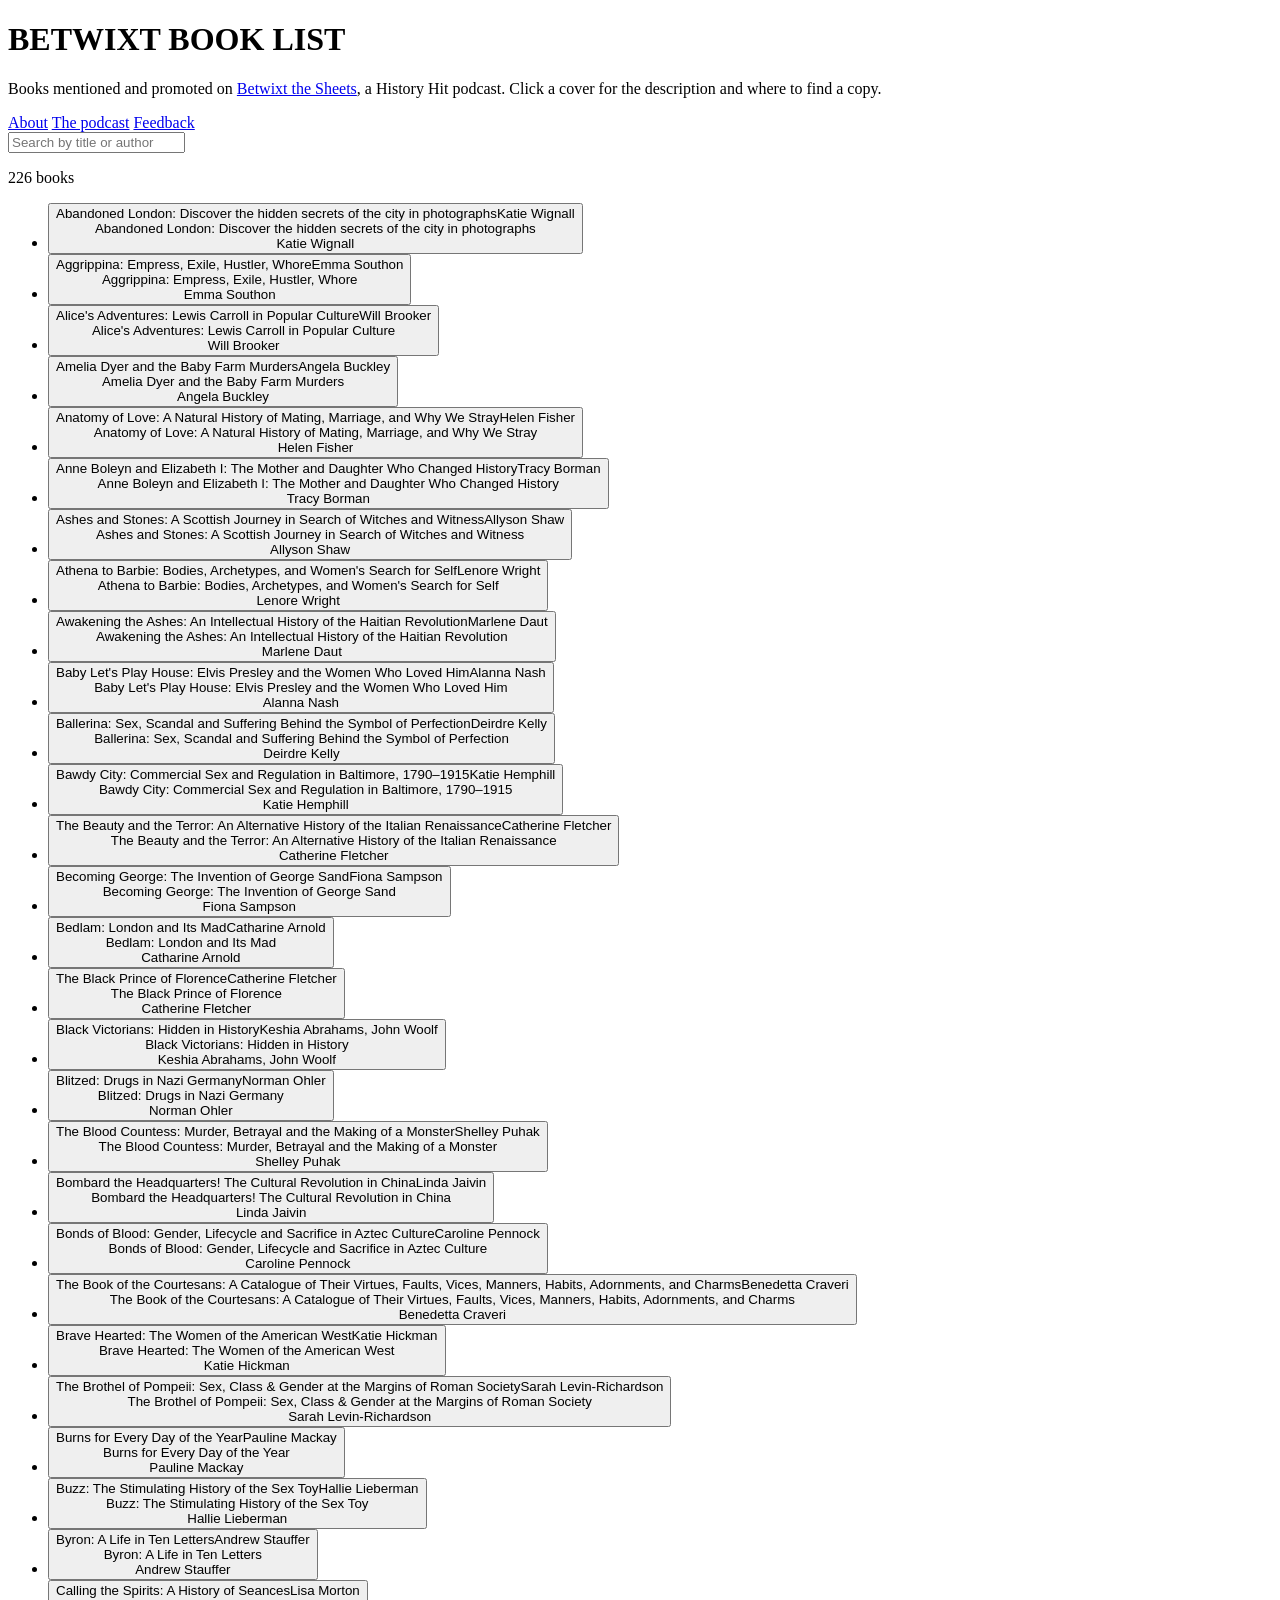
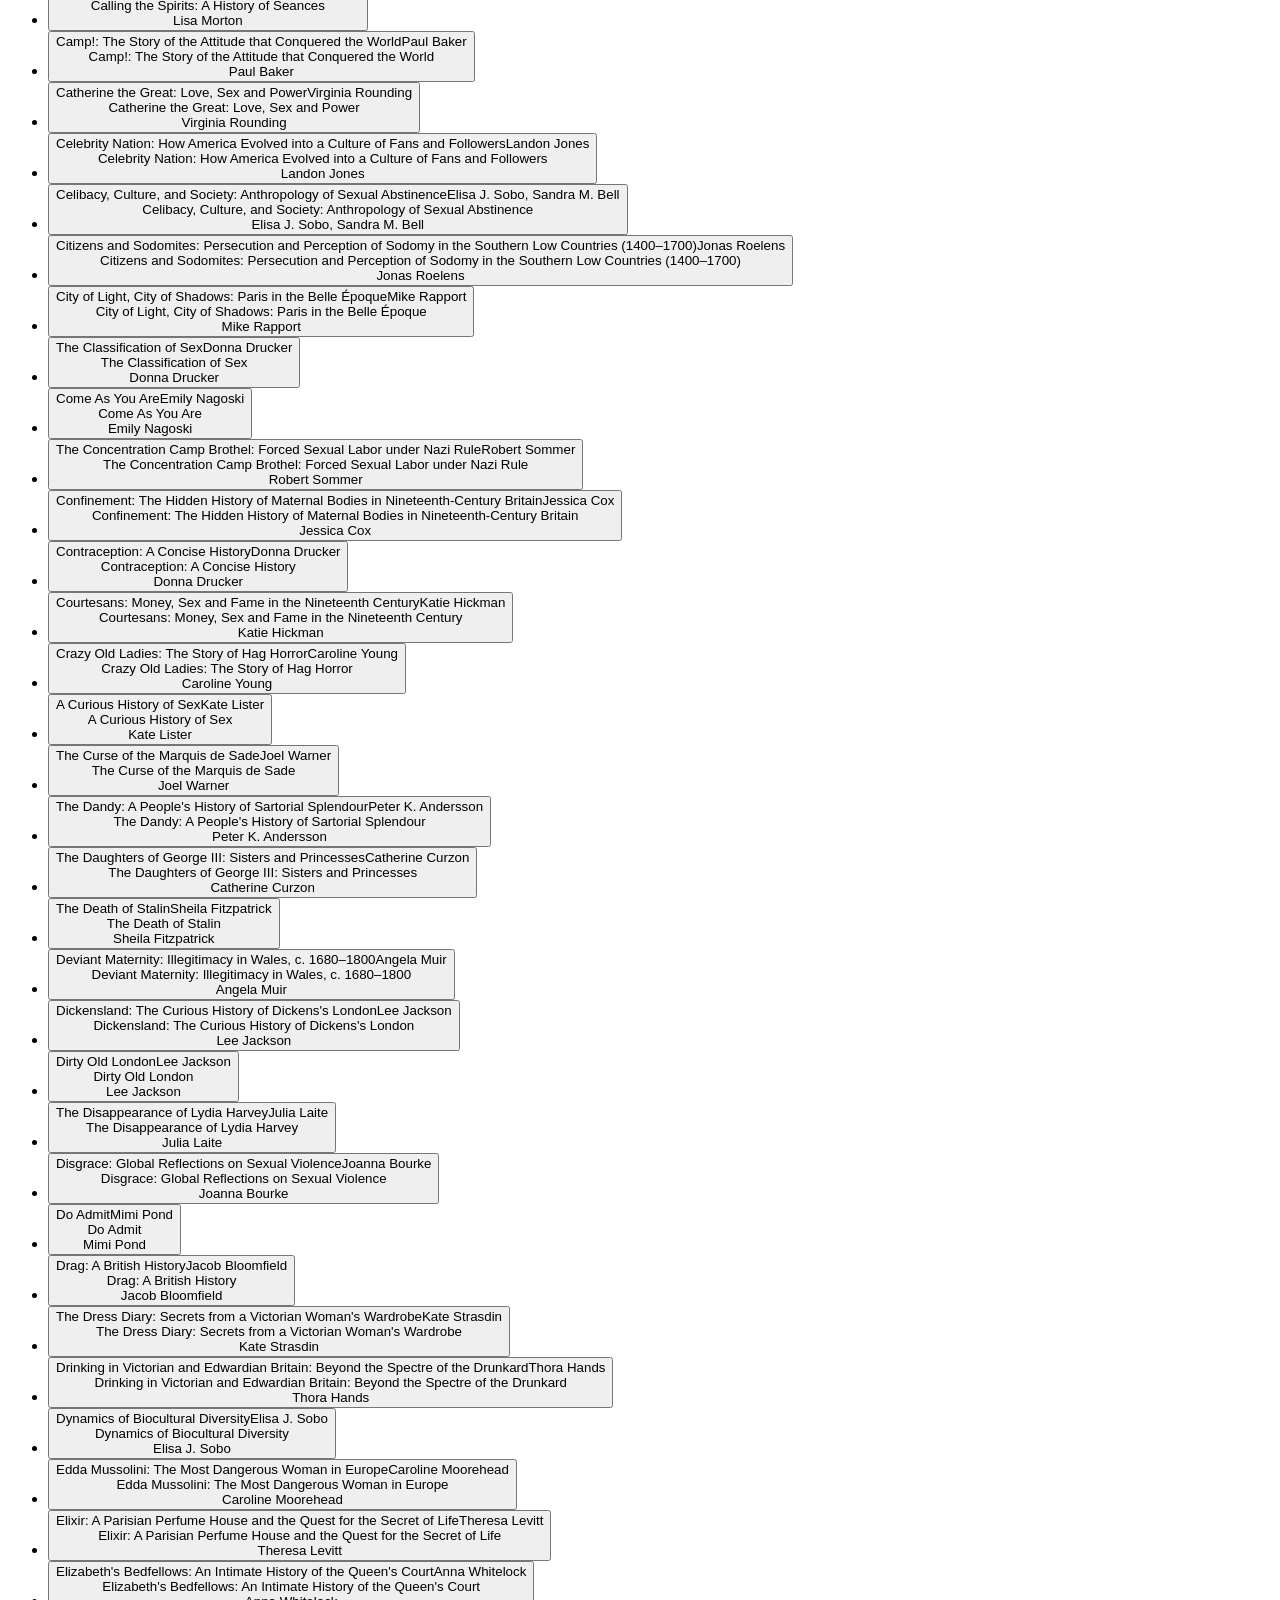
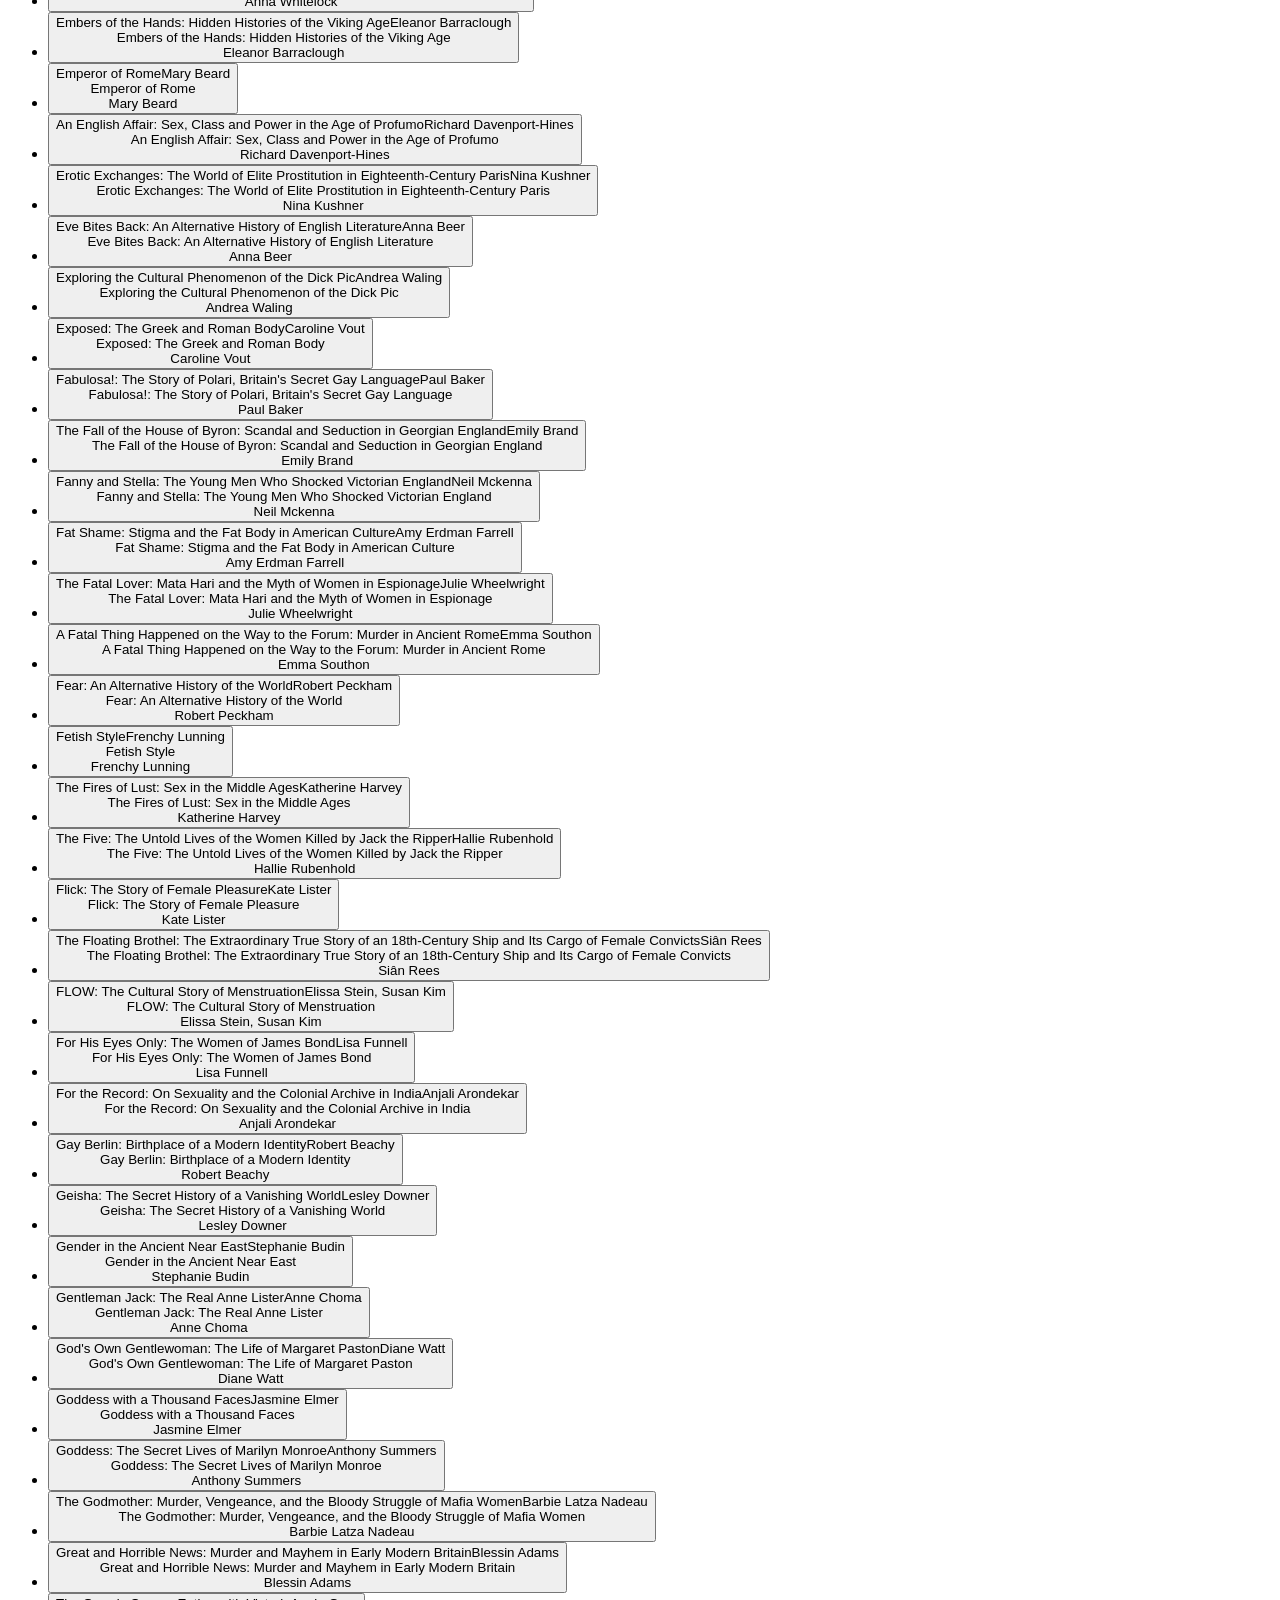
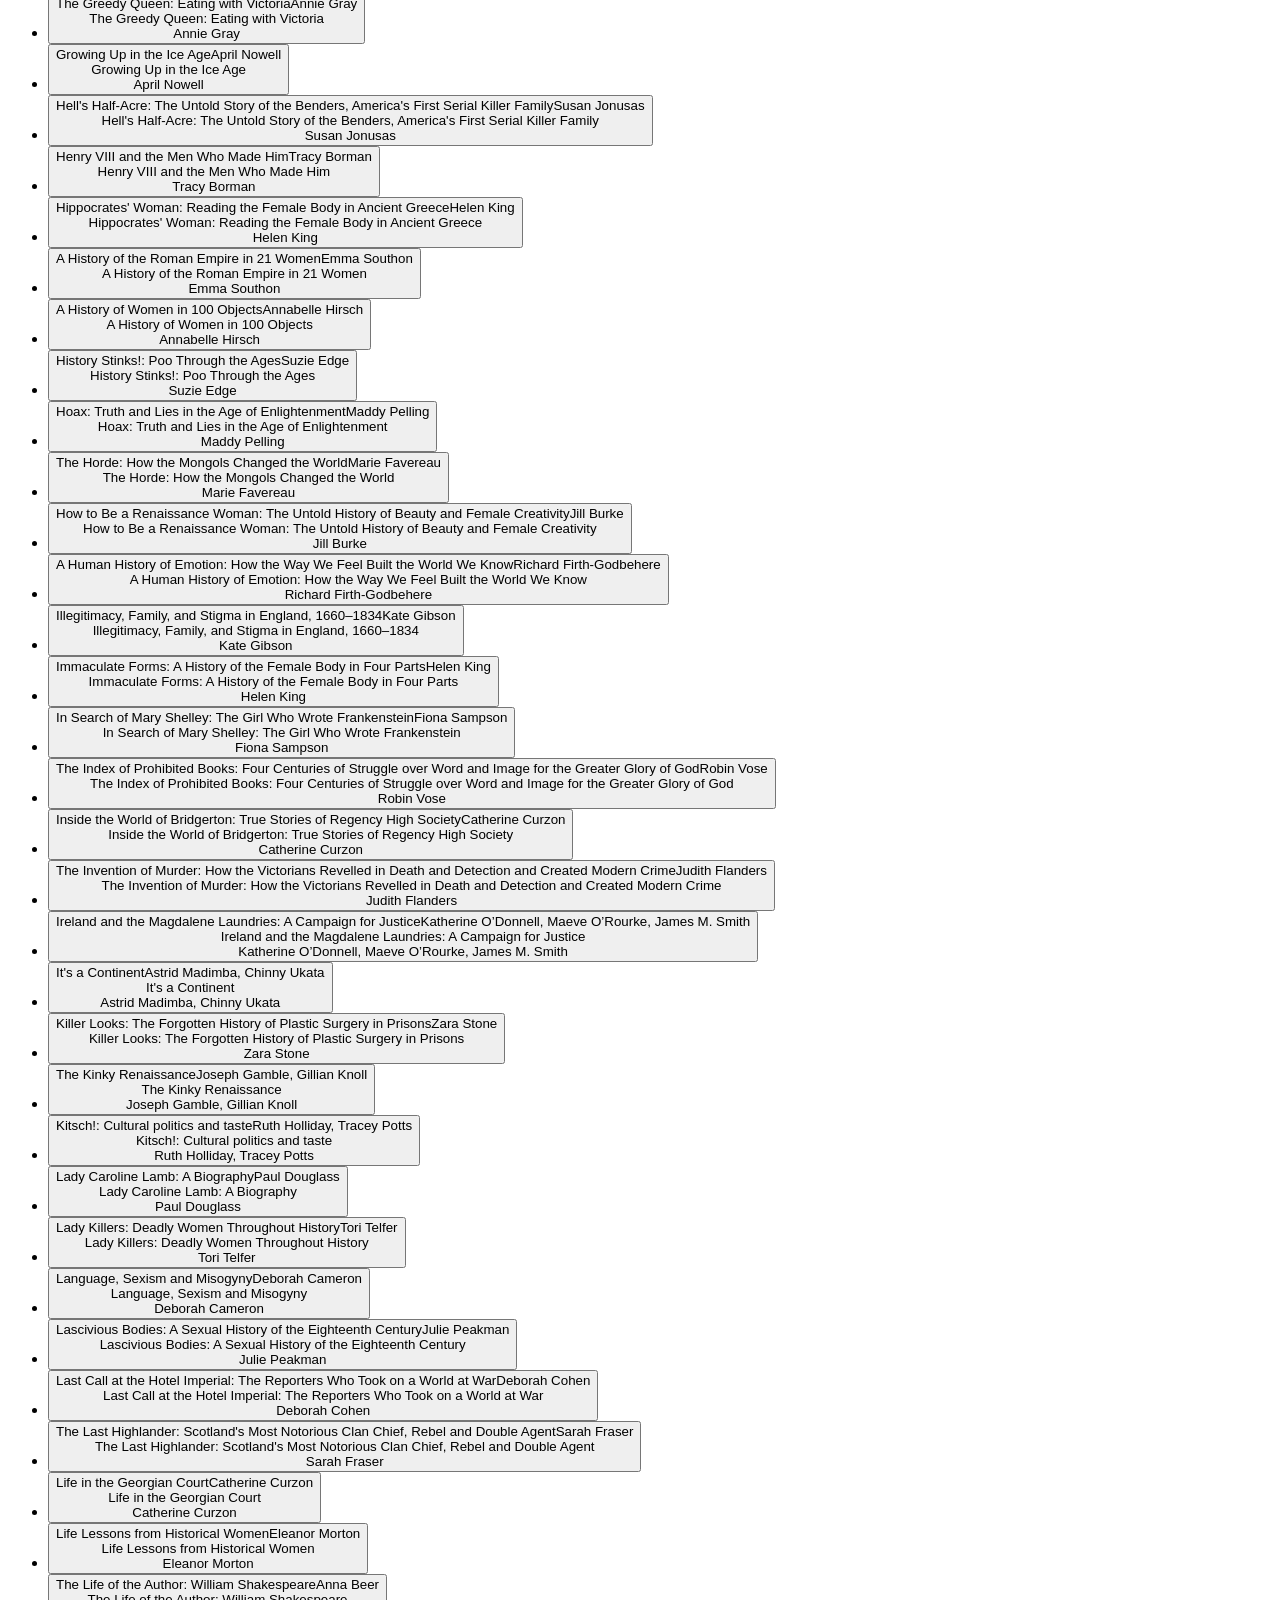
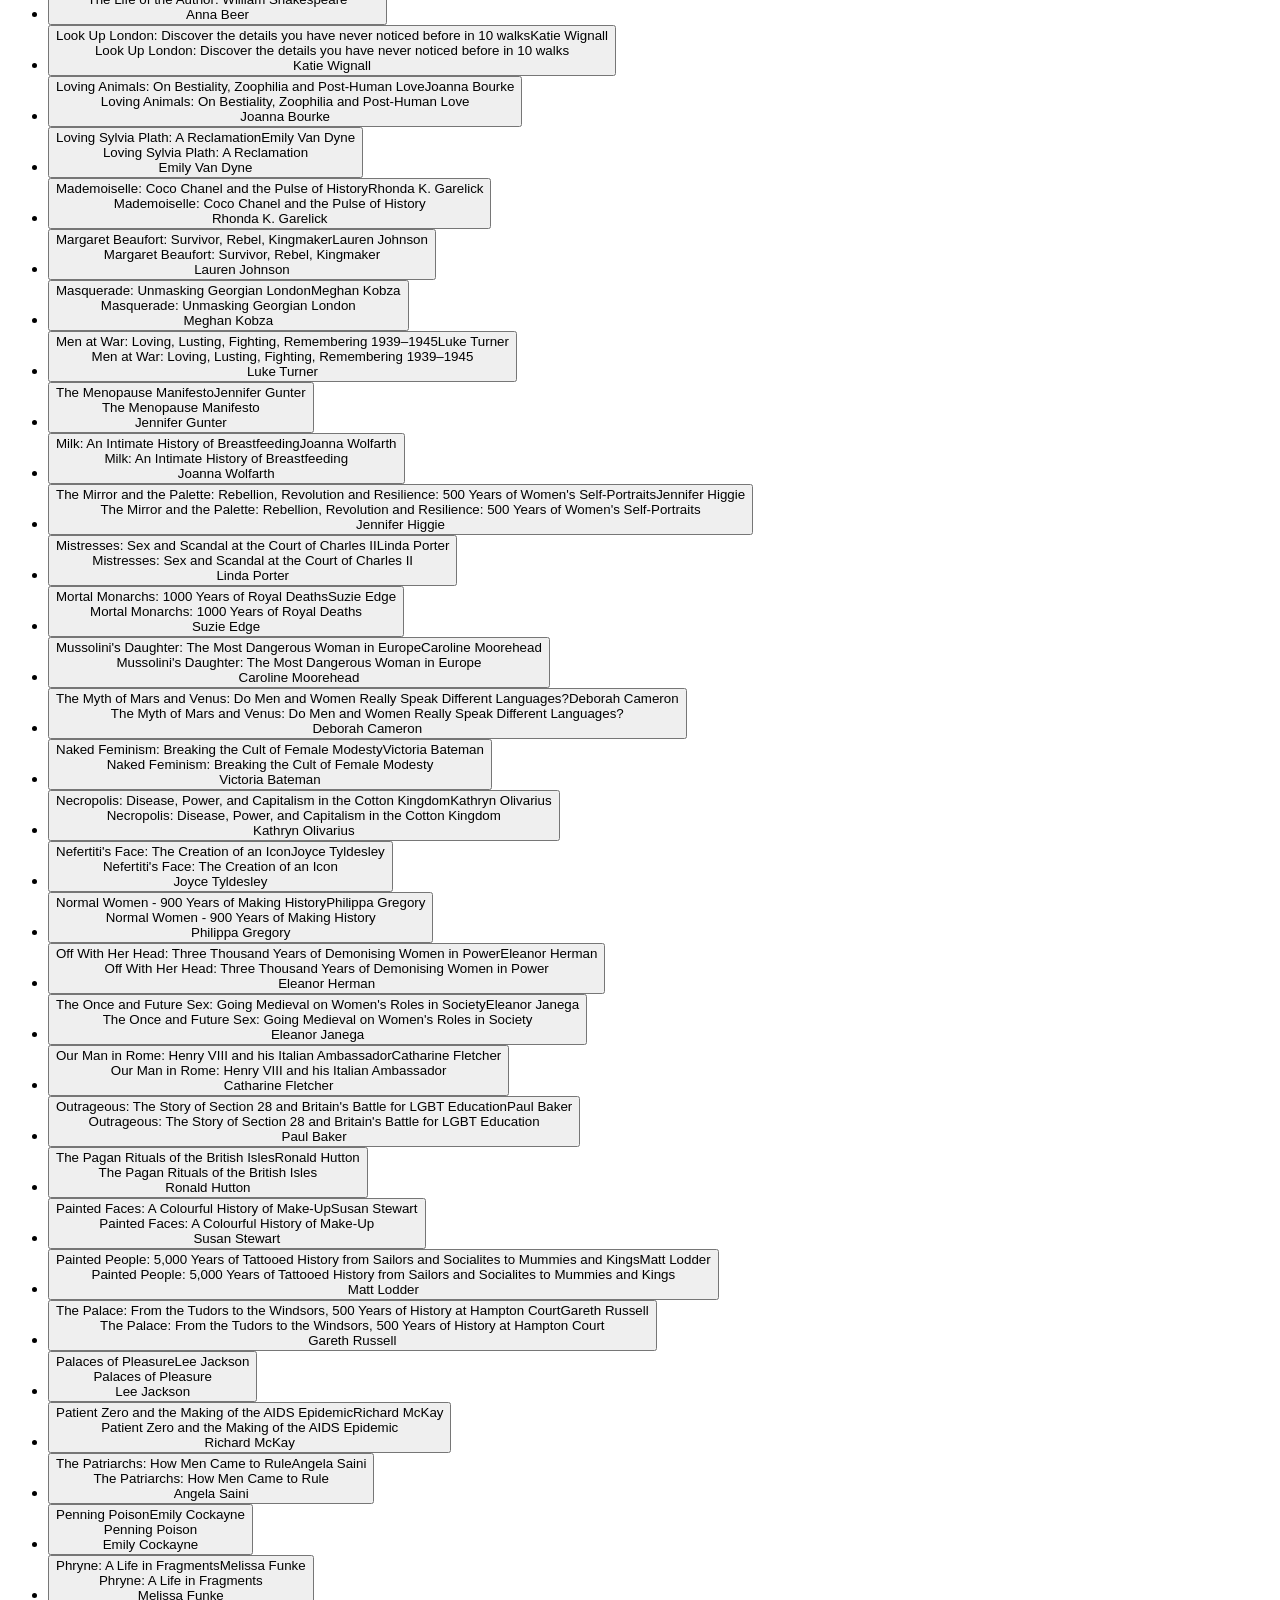
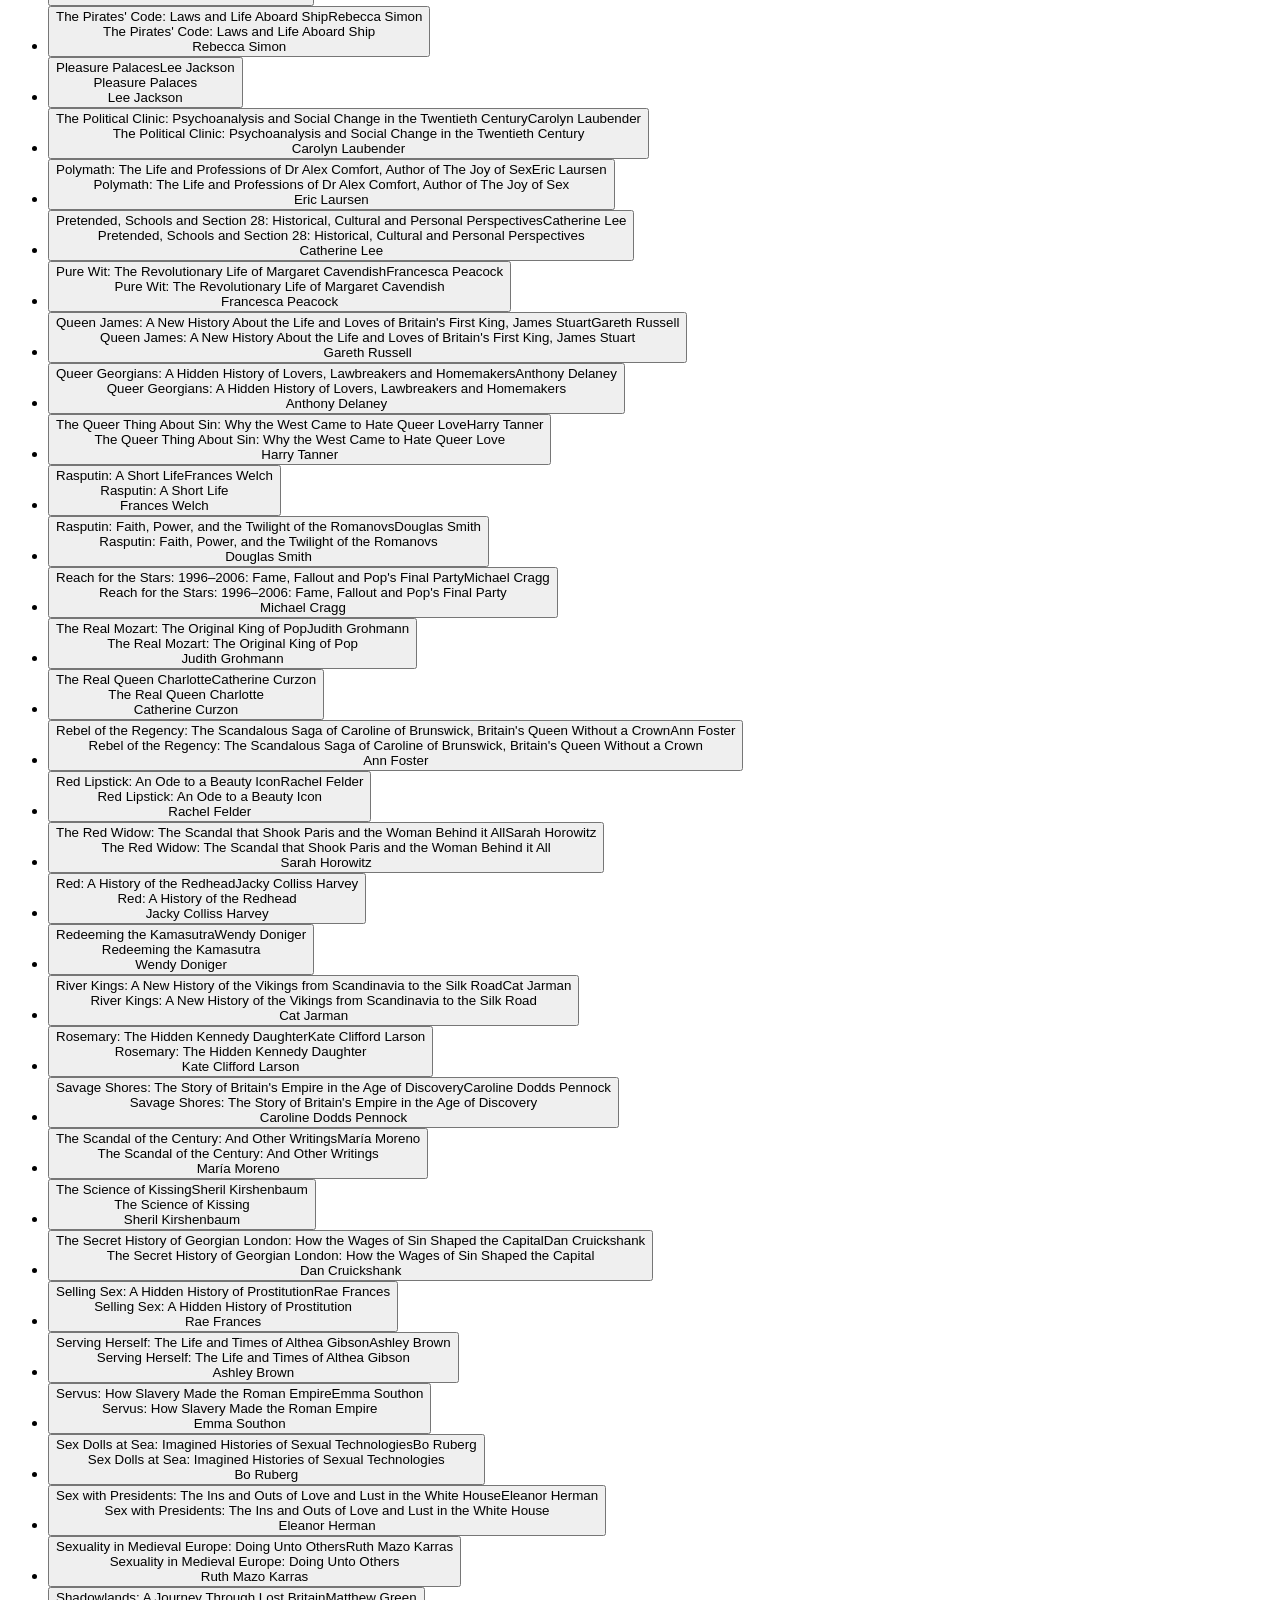
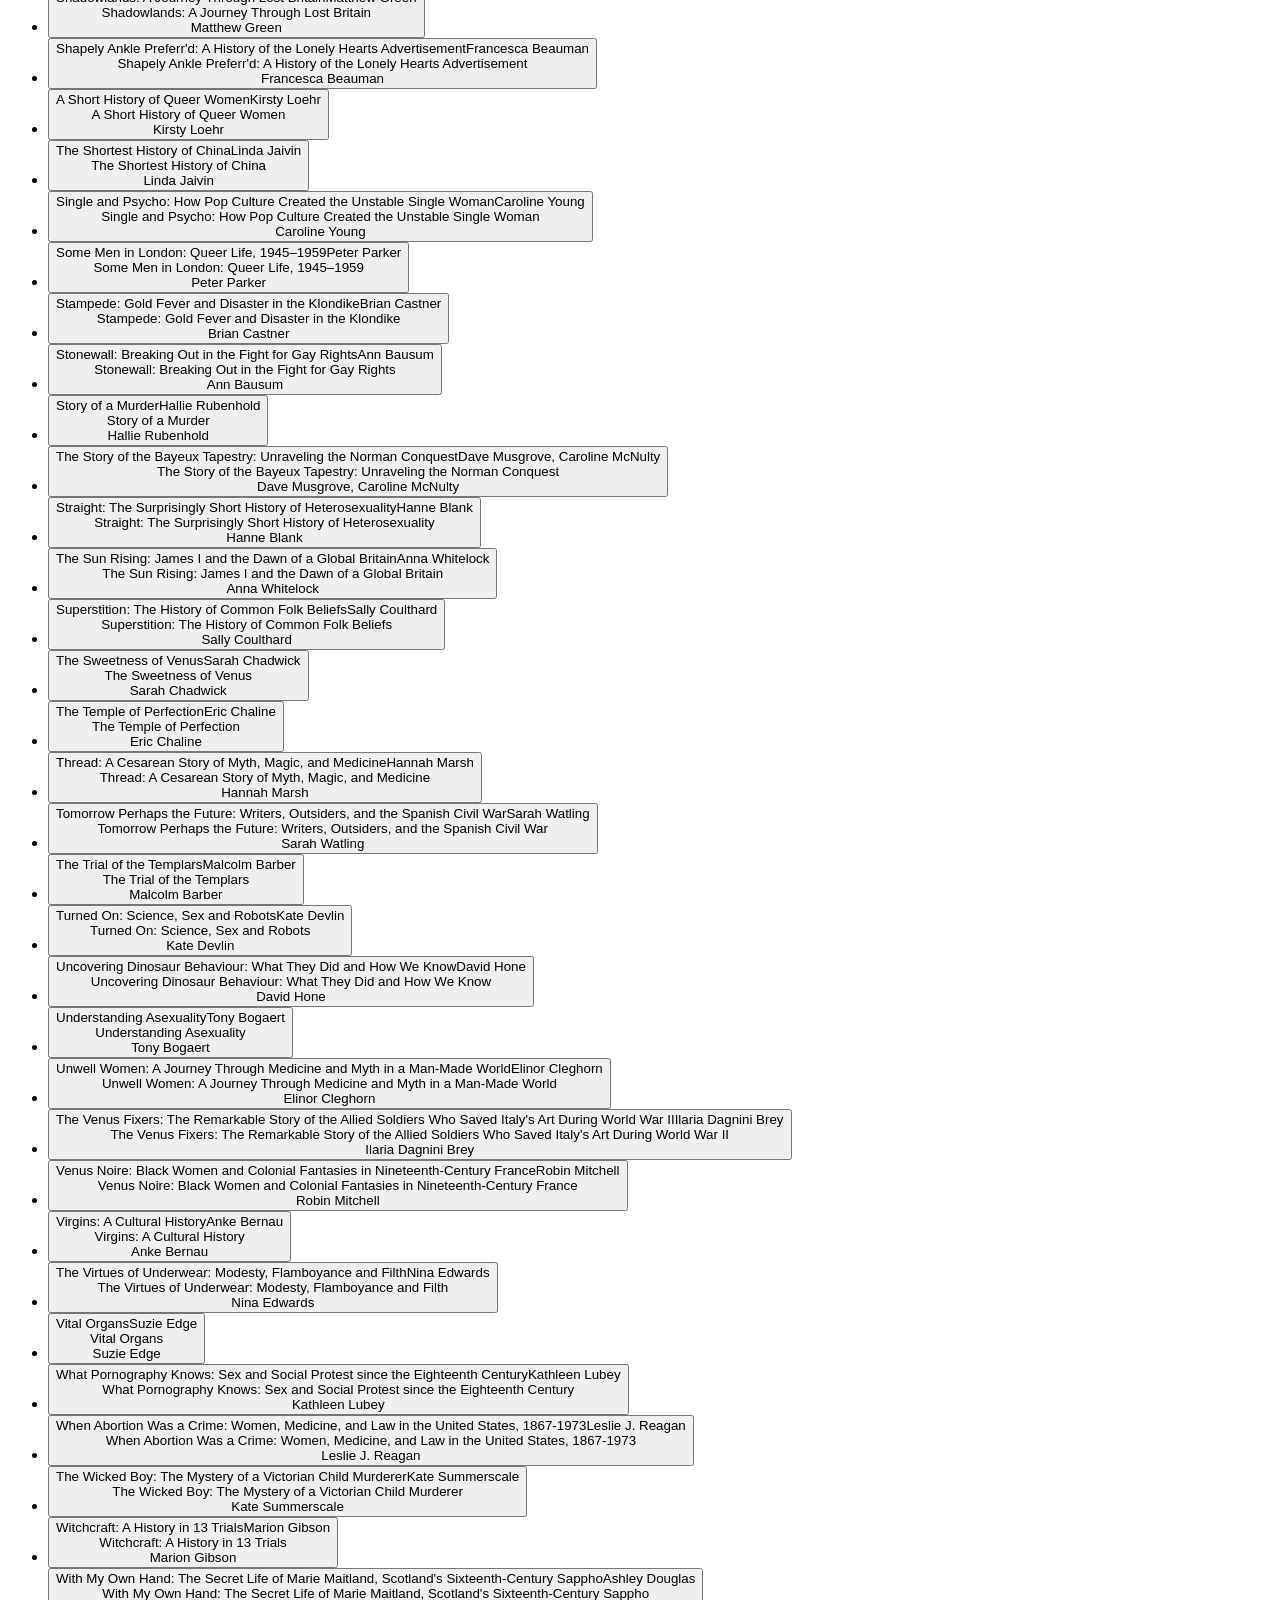
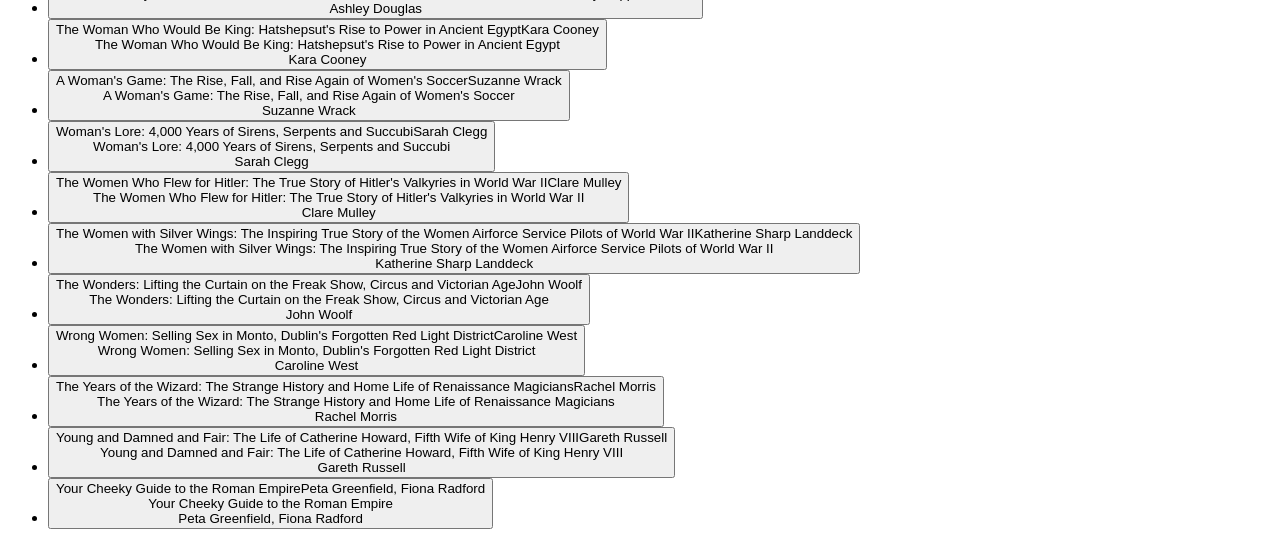
==== commit ee634ec6: "connect style" ====
--- a/index.html
+++ b/index.html
@@ -5,6 +5,7 @@
 <meta name="viewport" content="width=device-width, initial-scale=1">
 <title>Betwixt Book List</title>
 <link rel="icon" type="image/x-icon" href="/assets/favicon.ico">
+<link rel="stylesheet" href="style.css">
 <link rel="preconnect" href="https://fonts.googleapis.com">
 <link rel="preconnect" href="https://fonts.gstatic.com" crossorigin>
 <link href="https://fonts.googleapis.com/css2?family=Figtree:wght@400;500;600;700&display=swap" rel="stylesheet">
@@ -14,44 +15,6 @@
 *{box-sizing:border-box}
 html{scrollbar-gutter:stable}
 html.lock,html.lock body{overflow:hidden}
-body{margin:0;background:var(--bg);color:var(--ink);font:16px/1.5 var(--sans)}
-button,input{font-family:inherit}
-header{max-width:1200px;margin:0 auto;padding:72px 24px 32px}
-h1{font-family:Coluna, sans-serif; font:700 clamp(1.75rem,8.5vw,4.5rem)/1.05 var(--display);letter-spacing:-.01em;margin:0 0 16px;white-space:nowrap}
-header p{margin:0 0 20px;color:var(--mute);font:400 1.1rem/1.5 var(--sans);max-width:52ch}
-.search{display:block;width:100%;max-width:420px;padding:12px 16px;border:1.5px solid var(--ink);border-radius:var(--r);font:inherit;background:#fff}
-button:focus-visible,a:focus-visible{outline:3px solid var(--accent);outline-offset:3px}
-.search:hover,.search:focus,.search:focus-visible{outline:none;border-color:var(--accent);box-shadow:var(--glow)}
-.menu{display:flex;flex-wrap:wrap;gap:8px 28px;margin:0 0 28px}
-.menu a{color:var(--ink);font-weight:600;text-decoration:none;padding:4px 0}
-.menu a:hover{text-decoration:underline;text-decoration-thickness:2px;text-underline-offset:6px;text-decoration-color:var(--accent)}
-#count{margin:12px 0 0;font-size:.9rem;color:var(--mute)}
-main{max-width:1200px;margin:0 auto;padding:16px 24px 96px}
-.grid{display:grid;grid-template-columns:repeat(5,1fr);gap:40px 24px;list-style:none;margin:0;padding:0}
-.book{all:unset;display:block;cursor:pointer;width:100%}
-.cover{aspect-ratio:2/3;border-radius:3px;overflow:hidden;background:var(--soft);box-shadow:0 1px 2px rgba(0,0,0,.2),0 8px 16px -8px rgba(0,0,0,.25);}
-.book .cover{position:relative}
-.book .cover::after{content:"";position:absolute;inset:0;background:rgba(0,0,0,.25);opacity:0;pointer-events:none;transition:opacity .15s}
-.book:hover .cover::after,.book:focus-visible .cover::after{opacity:1}
-.cover img{width:100%;height:100%;object-fit:cover;display:block}
-.ph{height:100%;padding:14px;display:flex;flex-direction:column;justify-content:space-between;color:#000;background:var(--accent);font:700 .95rem/1.2 var(--sans)}
-.ph span{font:500 .8rem var(--sans)}
-.title{margin:12px 0 2px;font-weight:700;font-size:.95rem;line-height:1.25}
-.by{color:var(--mute);font-size:.85rem}
-.empty{padding:48px 0;color:var(--mute)}
-dialog{border:0;padding:0;border-radius:10px;max-width:760px;width:calc(100% - 32px);max-height:calc(100% - 32px);color:var(--ink);box-shadow:0 24px 60px rgba(0,0,0,.35)}
-dialog{overscroll-behavior:contain}
-dialog::backdrop{background:rgba(22,20,26,.6)}
-.m{display:grid;grid-template-columns:240px 1fr;gap:32px;padding:32px;position:relative}
-.m .cover{box-shadow:0 2px 8px -2px rgba(0,0,0,.3)}
-.m h2{font:700 1.7rem/1.1 var(--display);letter-spacing:-.01em;margin:0 0 6px}
-.m .by{font-size:1rem;margin-bottom:16px}
-.desc{font:400 1rem/1.6 var(--sans);max-height:240px;overflow:auto;margin:0 0 20px;padding-right:8px}
-.m h3{font:700 1rem var(--sans);margin:0 0 10px}
-.links{display:flex;flex-wrap:wrap;gap:8px}
-.links a{padding:9px 16px;border:1.5px solid var(--ink);border-radius:var(--r);color:var(--ink);text-decoration:none;font-weight:600;font-size:.95rem}
-.links a:hover{box-shadow:var(--glow);border-color:var(--accent)}
-.x{position:absolute;top:10px;right:10px;width:40px;height:40px;border:0;border-radius:50%;background:var(--soft);font-size:1.4rem;cursor:pointer;color:var(--ink)}
 @media(max-width:1000px){.grid{grid-template-columns:repeat(4,1fr)}}
 @media(max-width:760px){.grid{grid-template-columns:repeat(3,1fr);gap:32px 16px}}
 @media(max-width:600px){.m{grid-template-columns:1fr;padding:24px}.m .cover{max-width:180px}.grid{grid-template-columns:repeat(2,1fr);gap:28px 16px}header{padding-top:48px}}
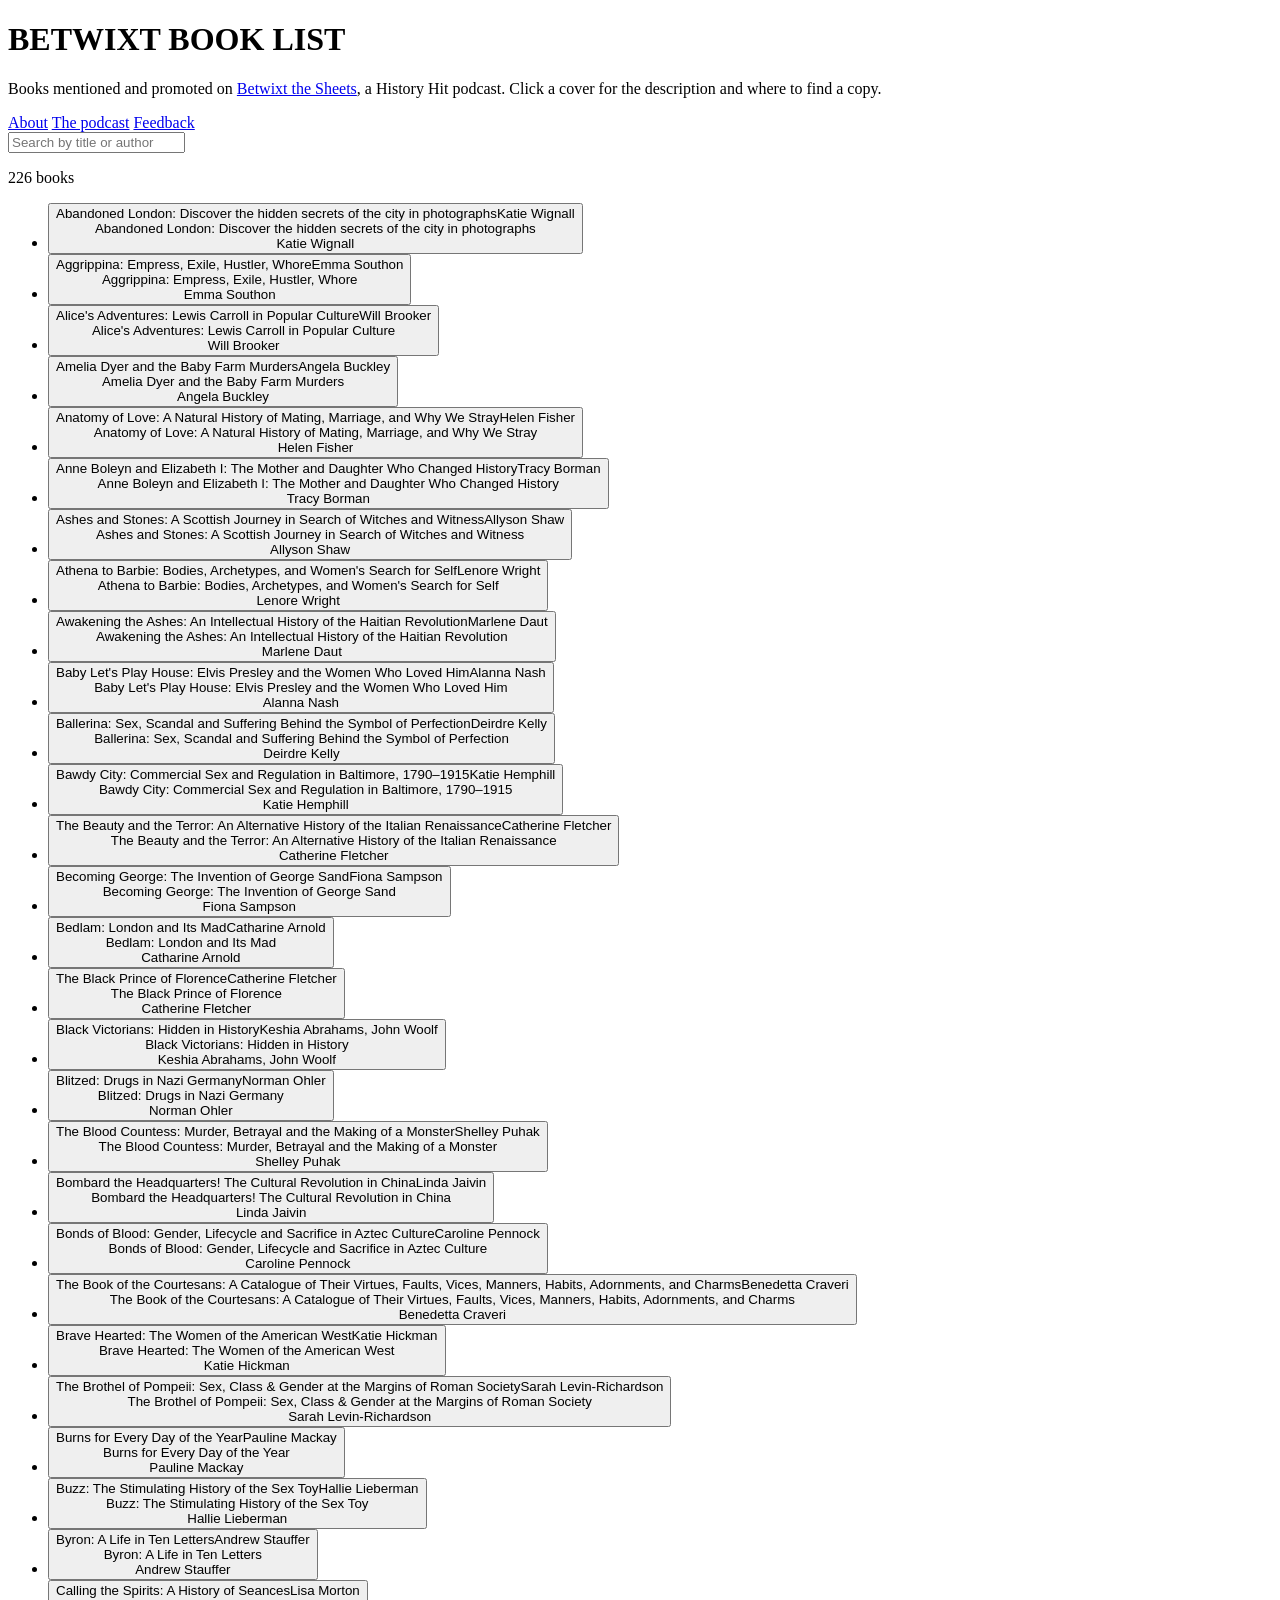
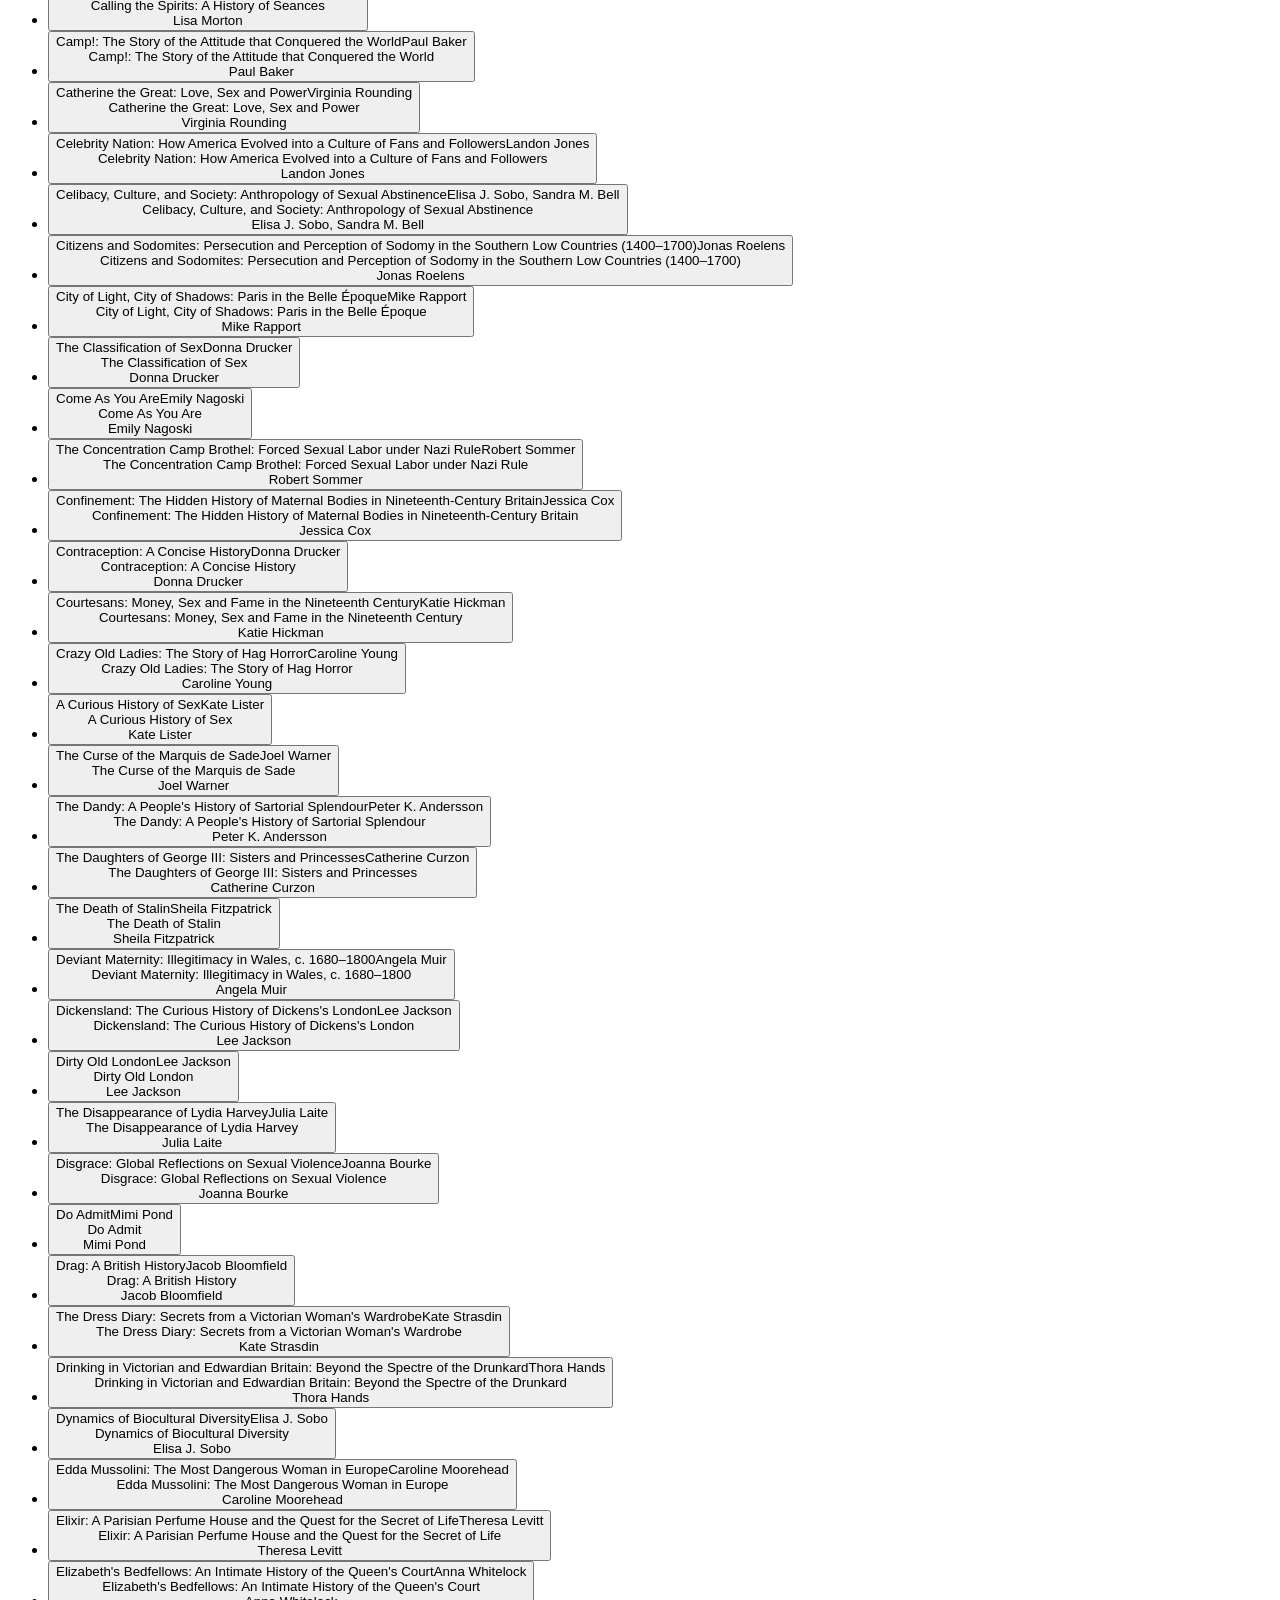
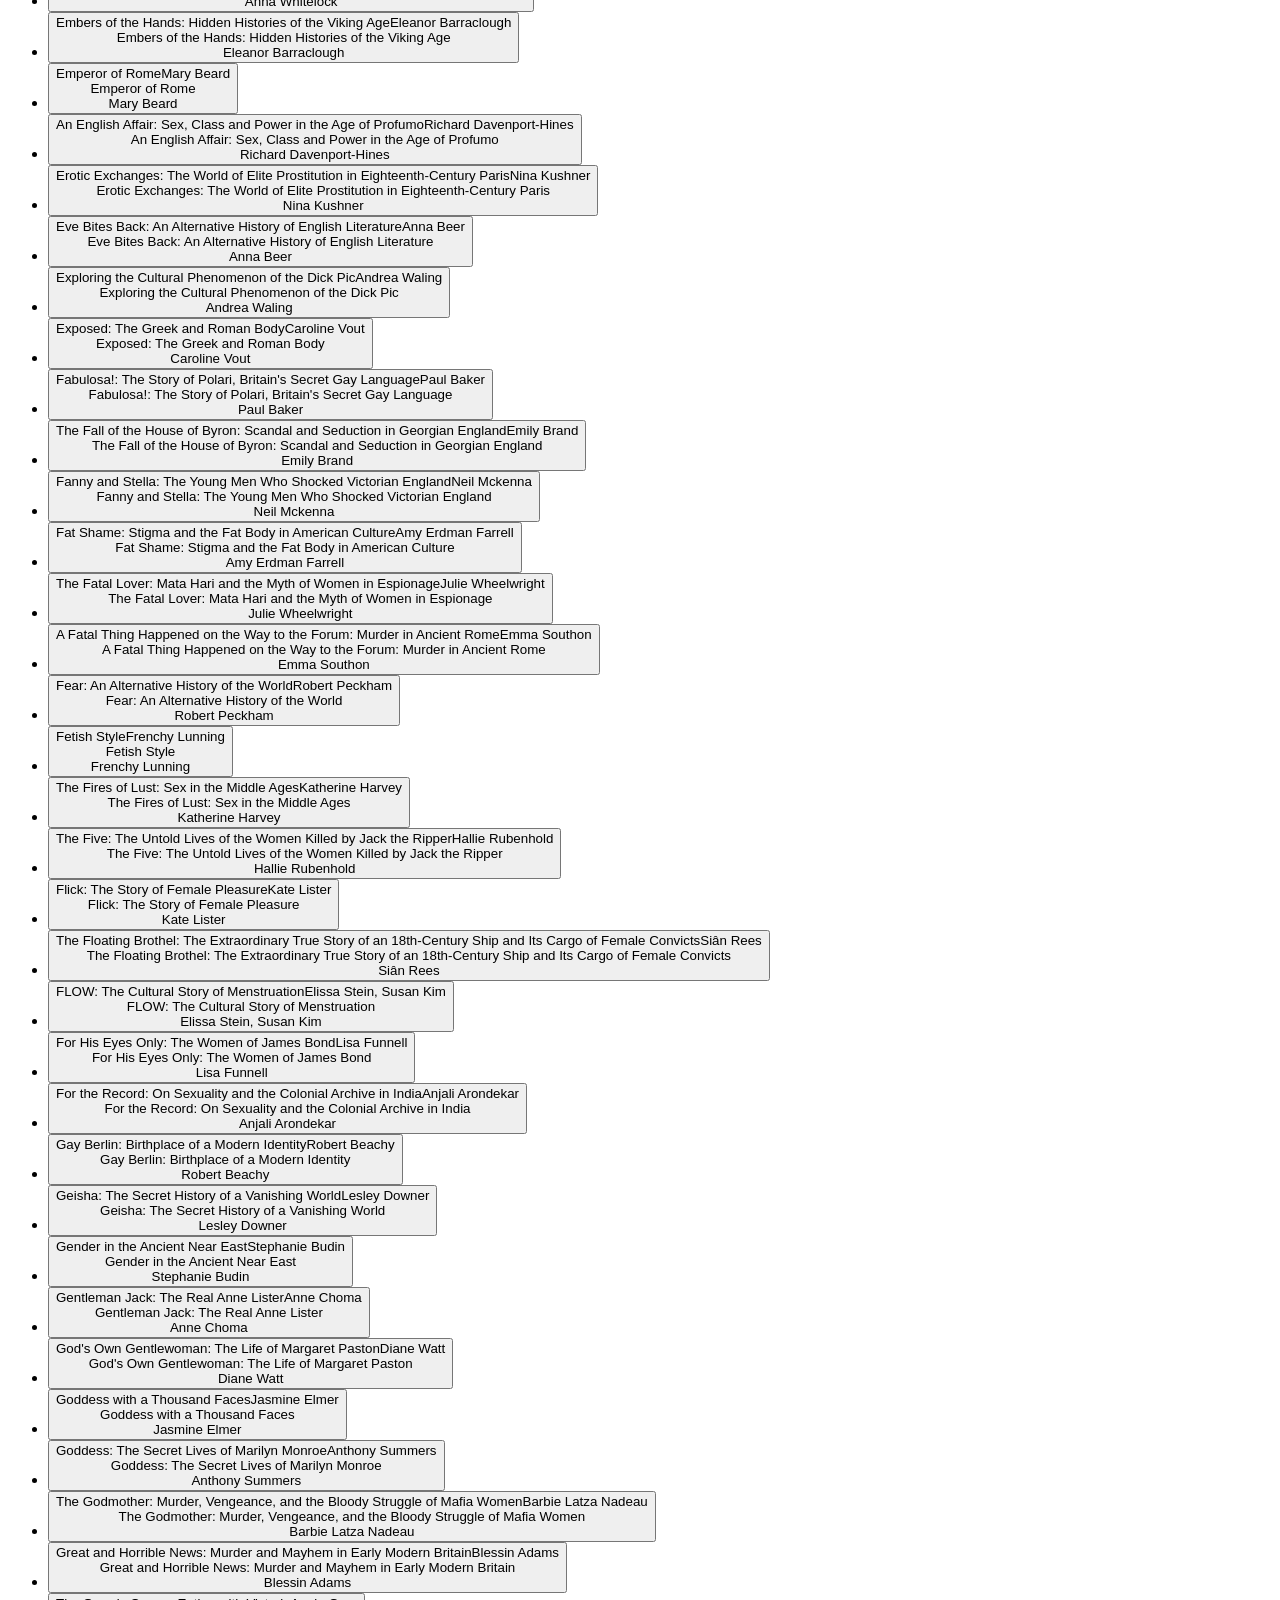
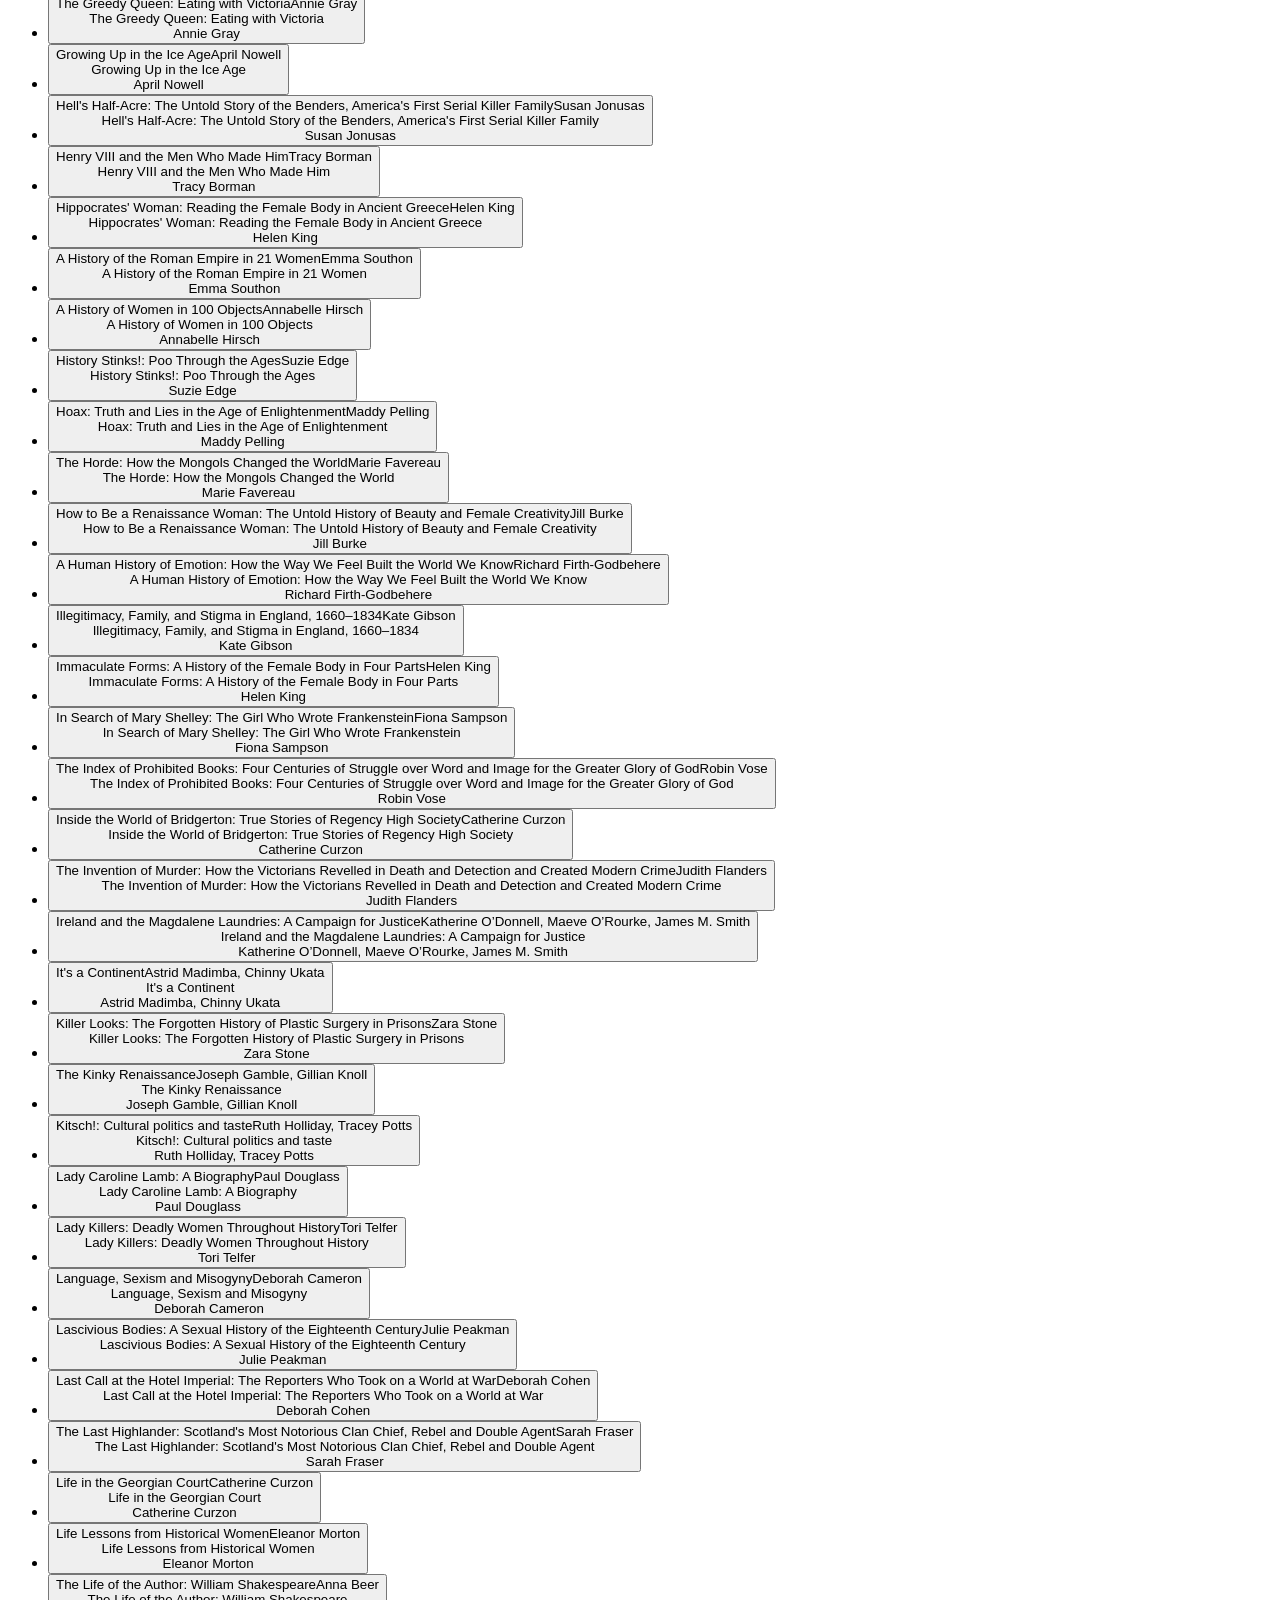
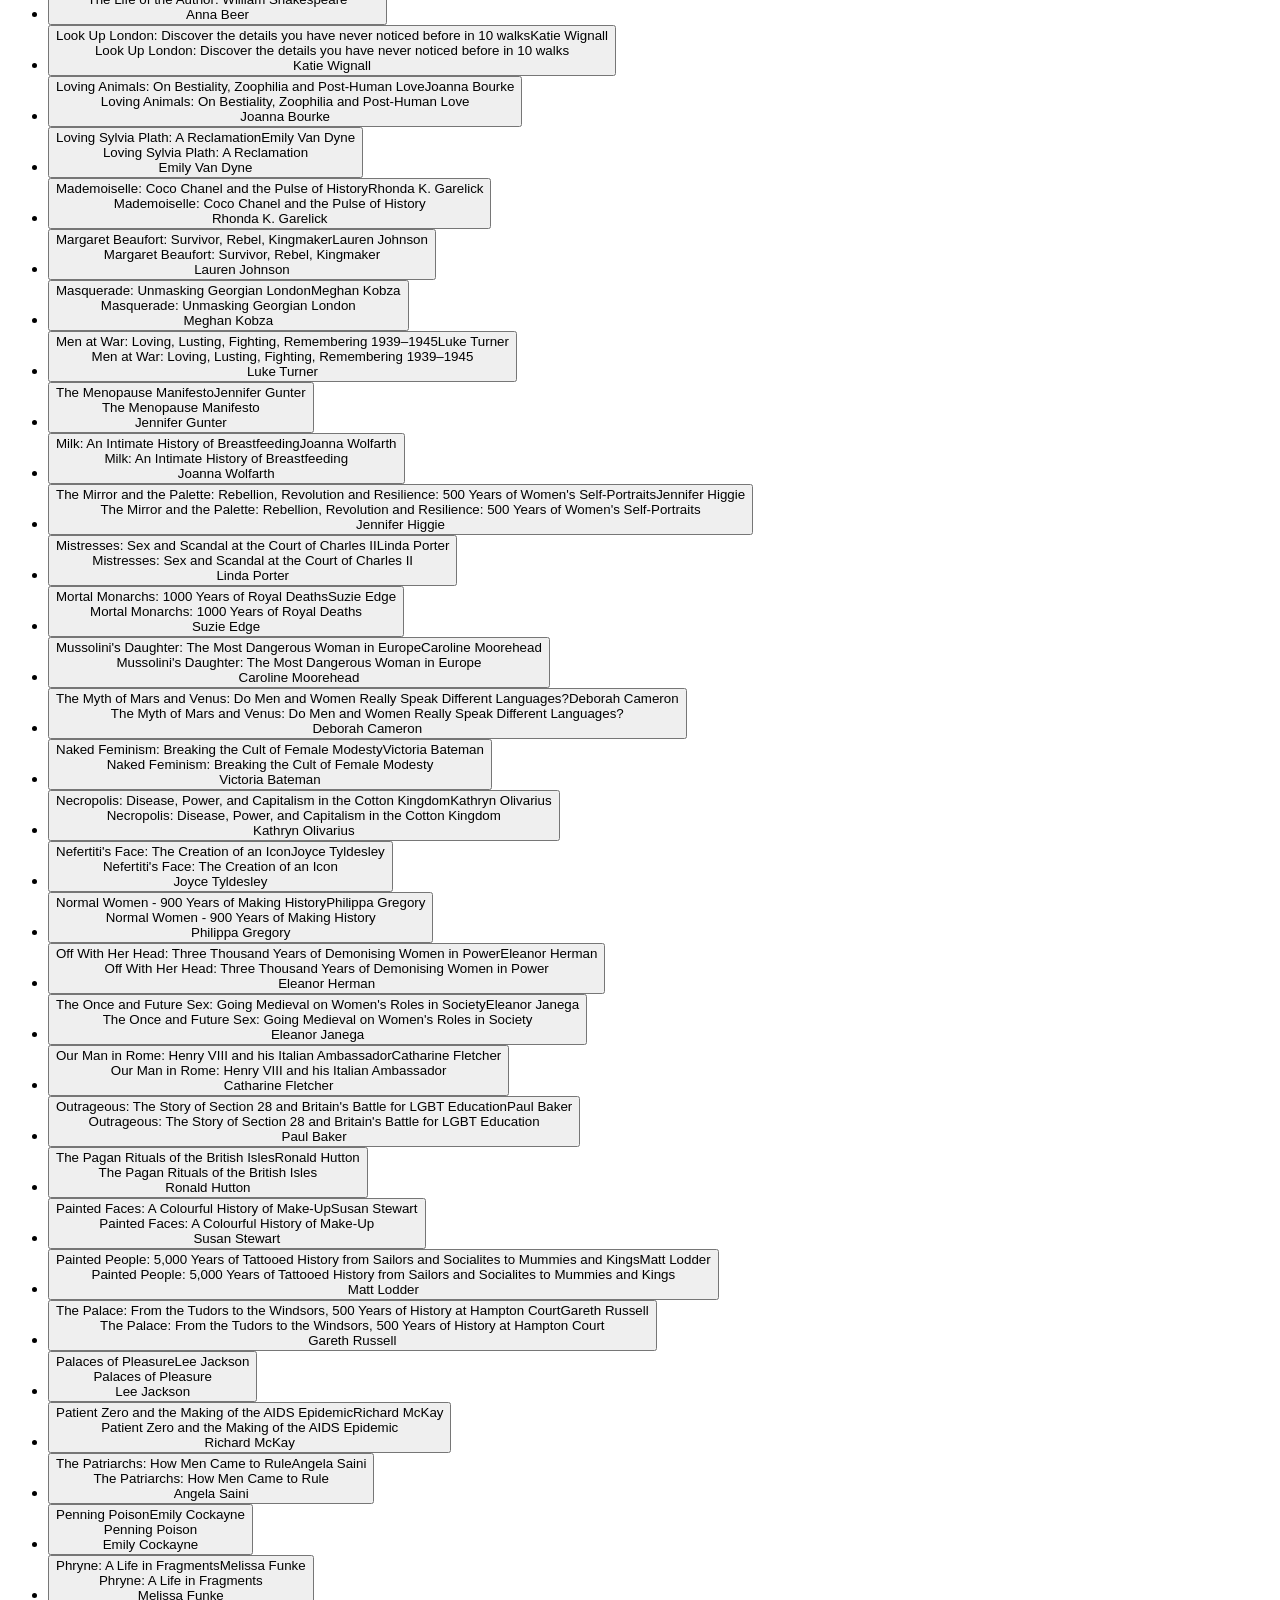
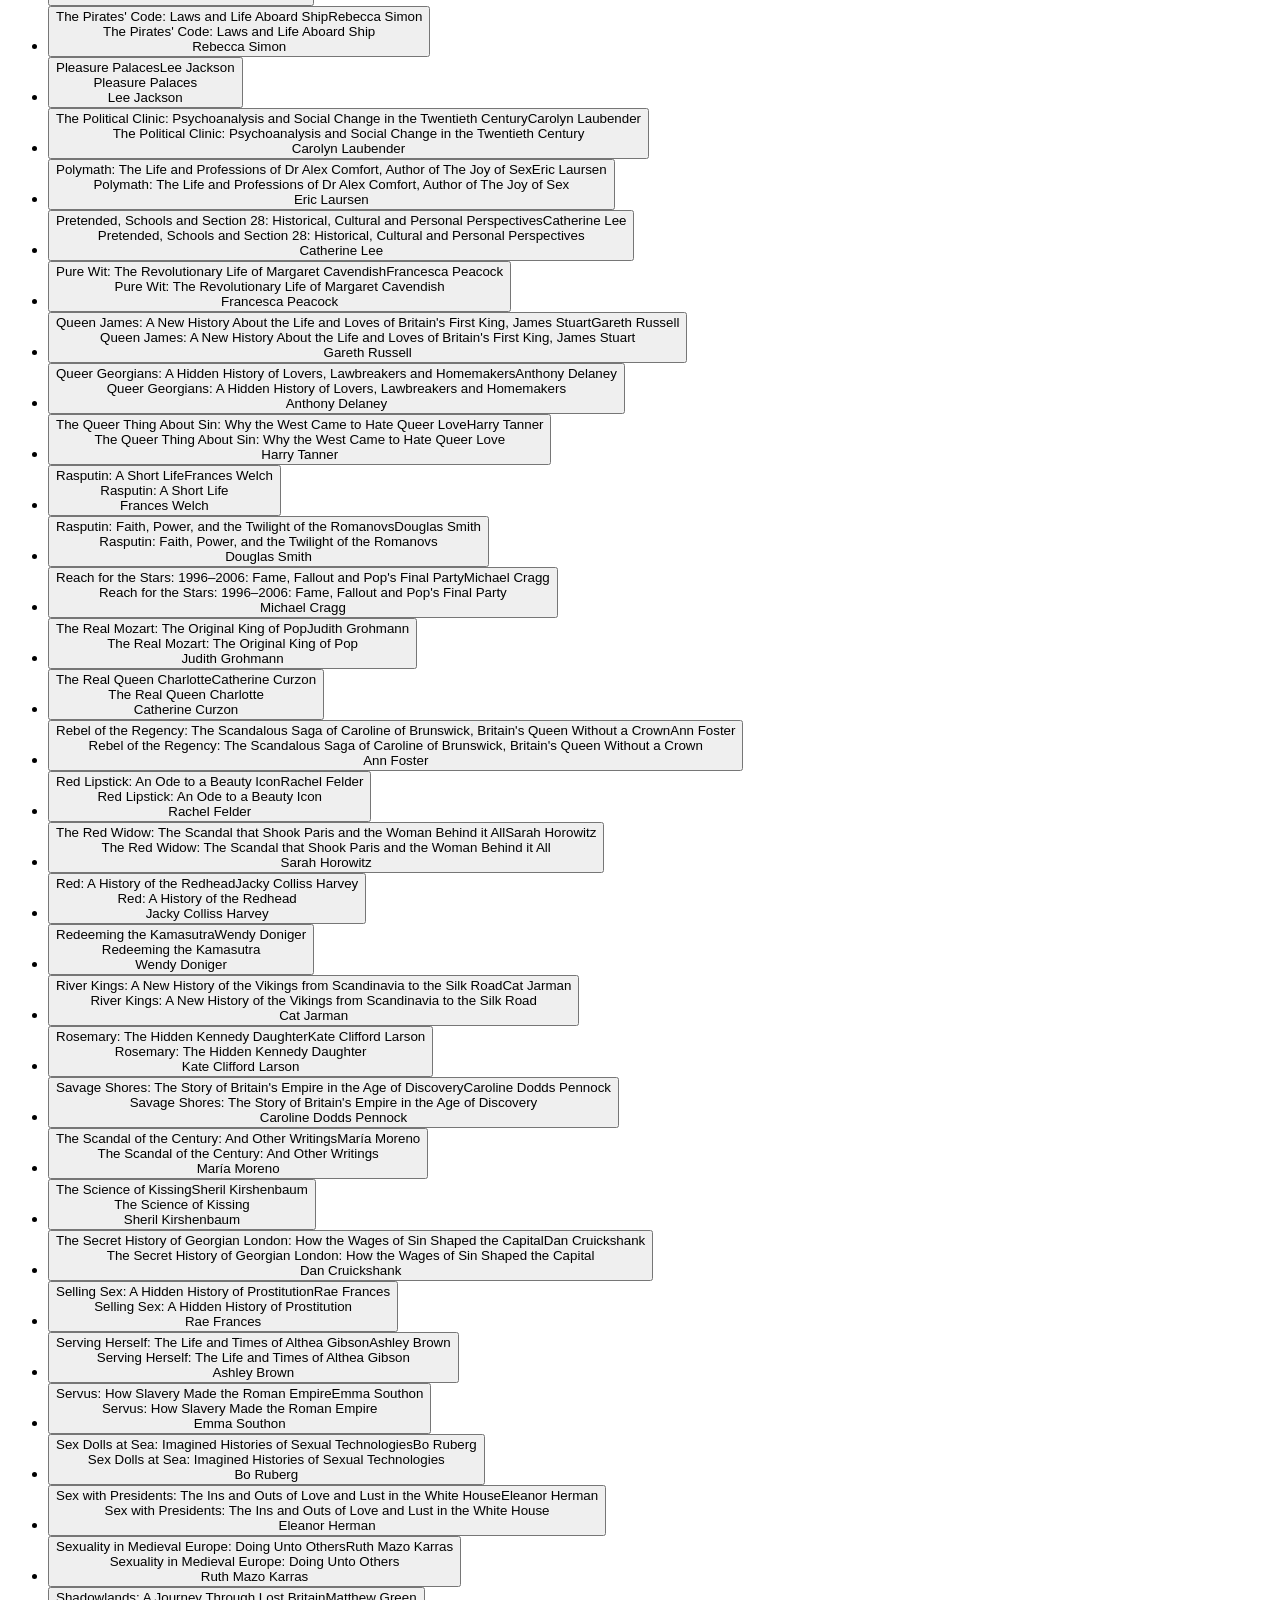
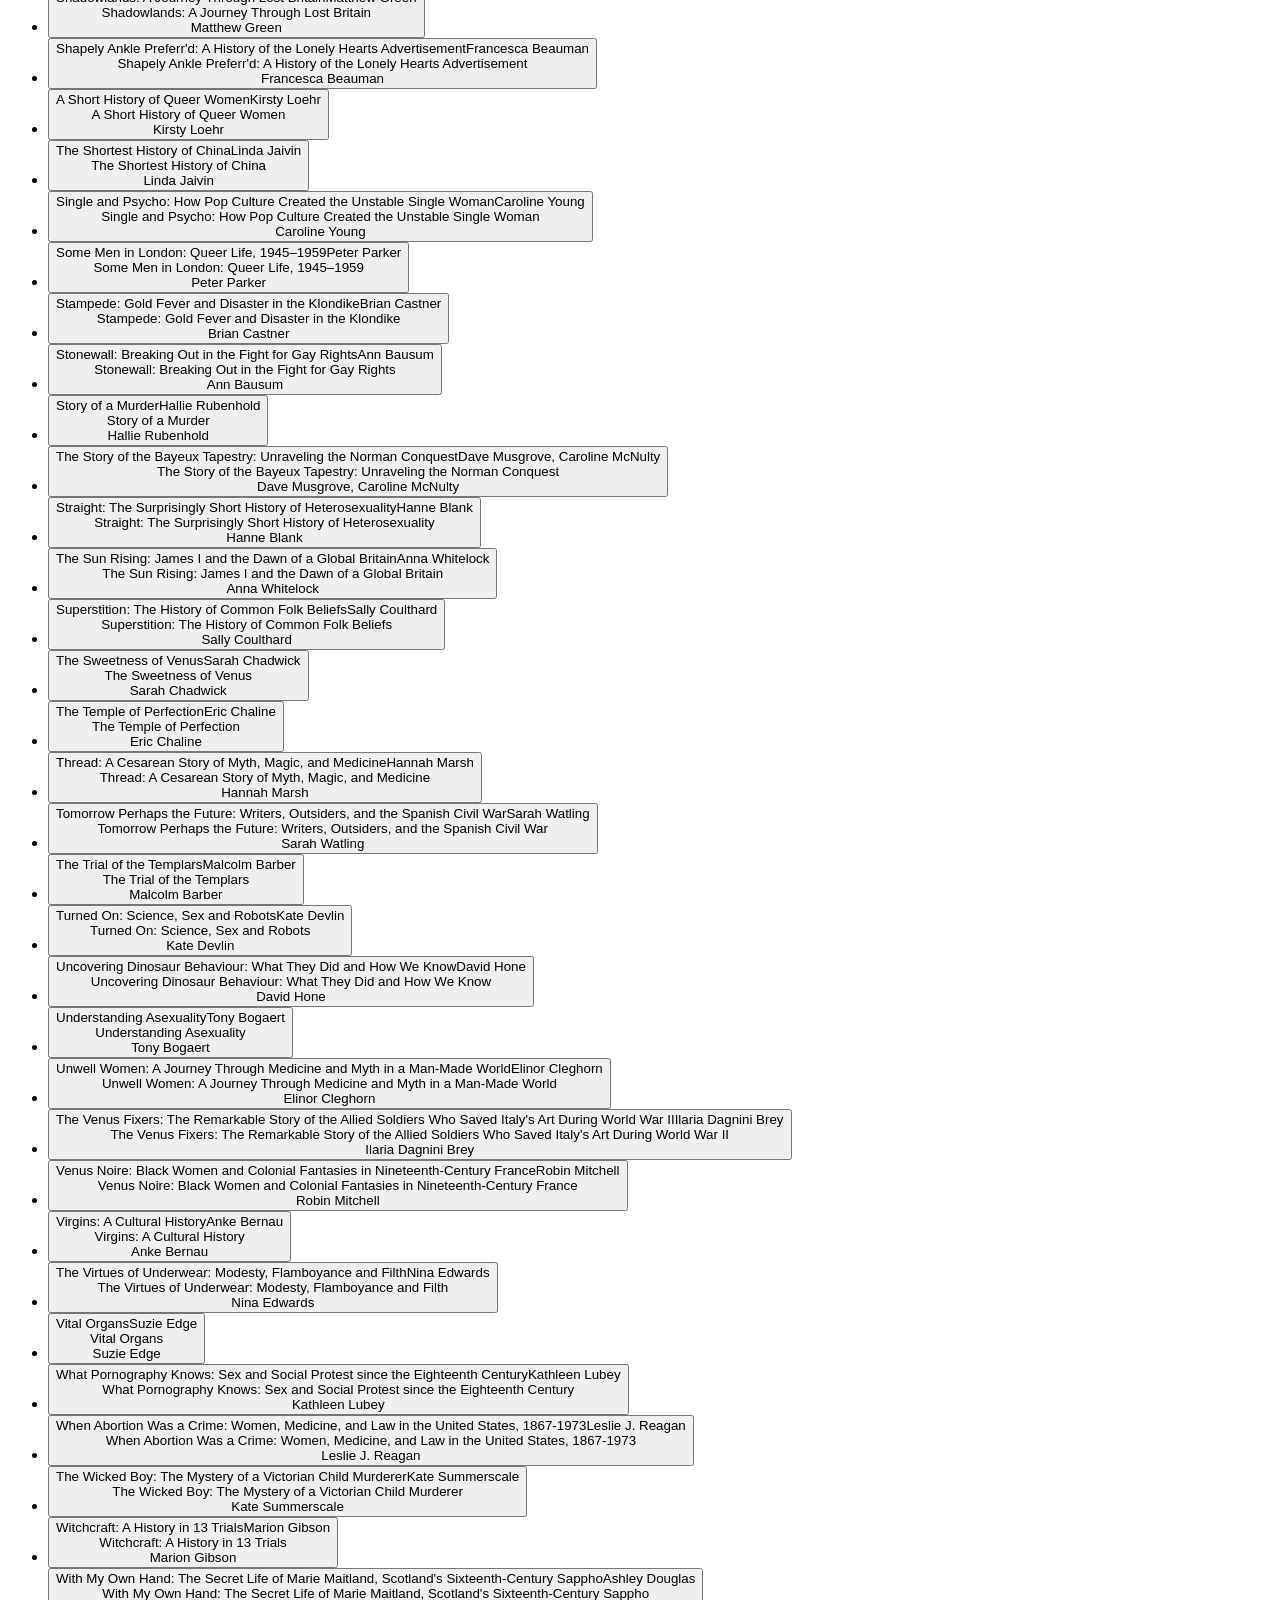
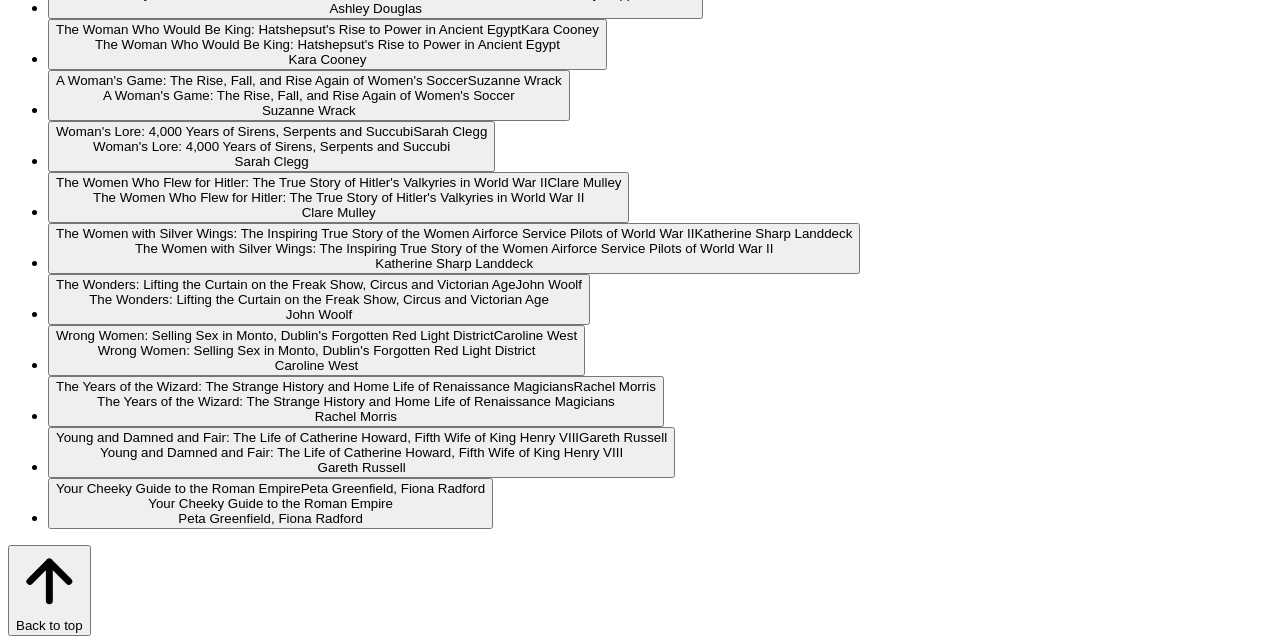
==== commit bfae7e1f: "try again" ====
--- a/index.html
+++ b/index.html
@@ -9,23 +9,6 @@
 <link rel="preconnect" href="https://fonts.googleapis.com">
 <link rel="preconnect" href="https://fonts.gstatic.com" crossorigin>
 <link href="https://fonts.googleapis.com/css2?family=Figtree:wght@400;500;600;700&display=swap" rel="stylesheet">
-<!-- PROXIMA NOVA: paste your Adobe Fonts project <link> here (see instructions). Until then, Figtree is used as a close stand-in. -->
-<style>
-
-*{box-sizing:border-box}
-html{scrollbar-gutter:stable}
-html.lock,html.lock body{overflow:hidden}
-@media(max-width:1000px){.grid{grid-template-columns:repeat(4,1fr)}}
-@media(max-width:760px){.grid{grid-template-columns:repeat(3,1fr);gap:32px 16px}}
-@media(max-width:600px){.m{grid-template-columns:1fr;padding:24px}.m .cover{max-width:180px}.grid{grid-template-columns:repeat(2,1fr);gap:28px 16px}header{padding-top:48px}}
-.top{position:fixed;right:24px;bottom:calc(24px + env(safe-area-inset-bottom,0px));z-index:5;display:flex;align-items:center;height:48px;padding:0 13px;border:0;border-radius:24px;background:var(--accent);color:#000;font:600 .95rem var(--sans);cursor:pointer;box-shadow:0 4px 14px rgba(0,0,0,.25);opacity:0;visibility:hidden;transform:translateY(8px);transition:opacity .2s,transform .2s,visibility .2s}
-.top.show{opacity:1;visibility:visible;transform:none}
-.top svg{flex:none;width:22px;height:22px}
-.top span{max-width:0;overflow:hidden;white-space:nowrap;opacity:0;margin-left:0;transition:max-width .25s ease,opacity .2s,margin .25s}
-.top:hover span,.top:focus-visible span{max-width:110px;opacity:1;margin-left:8px}
-.top:hover,.top:focus-visible{box-shadow:0 4px 14px rgba(0,0,0,.25),var(--glow)}
-@media(prefers-reduced-motion:reduce){.cover,.top,.top span{transition:none}}
-</style>
 </head>
 <body>
 <header>
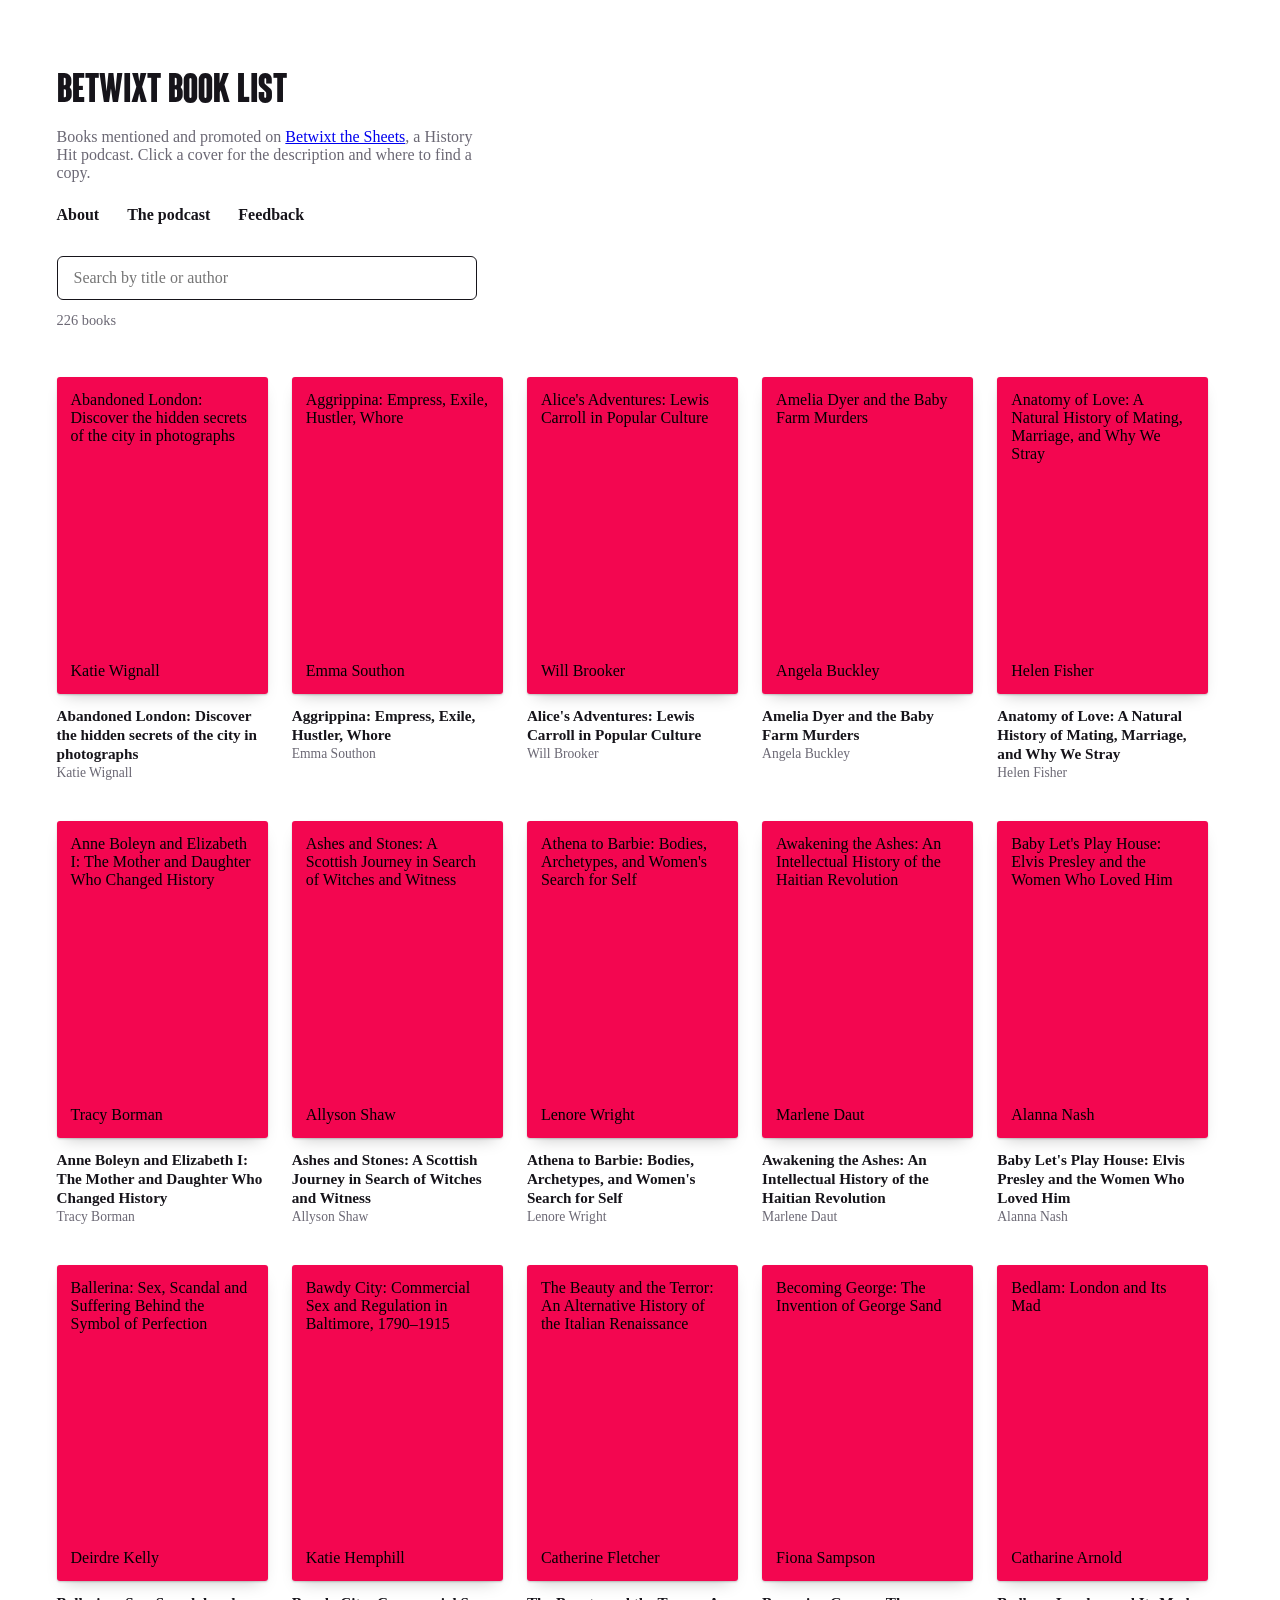
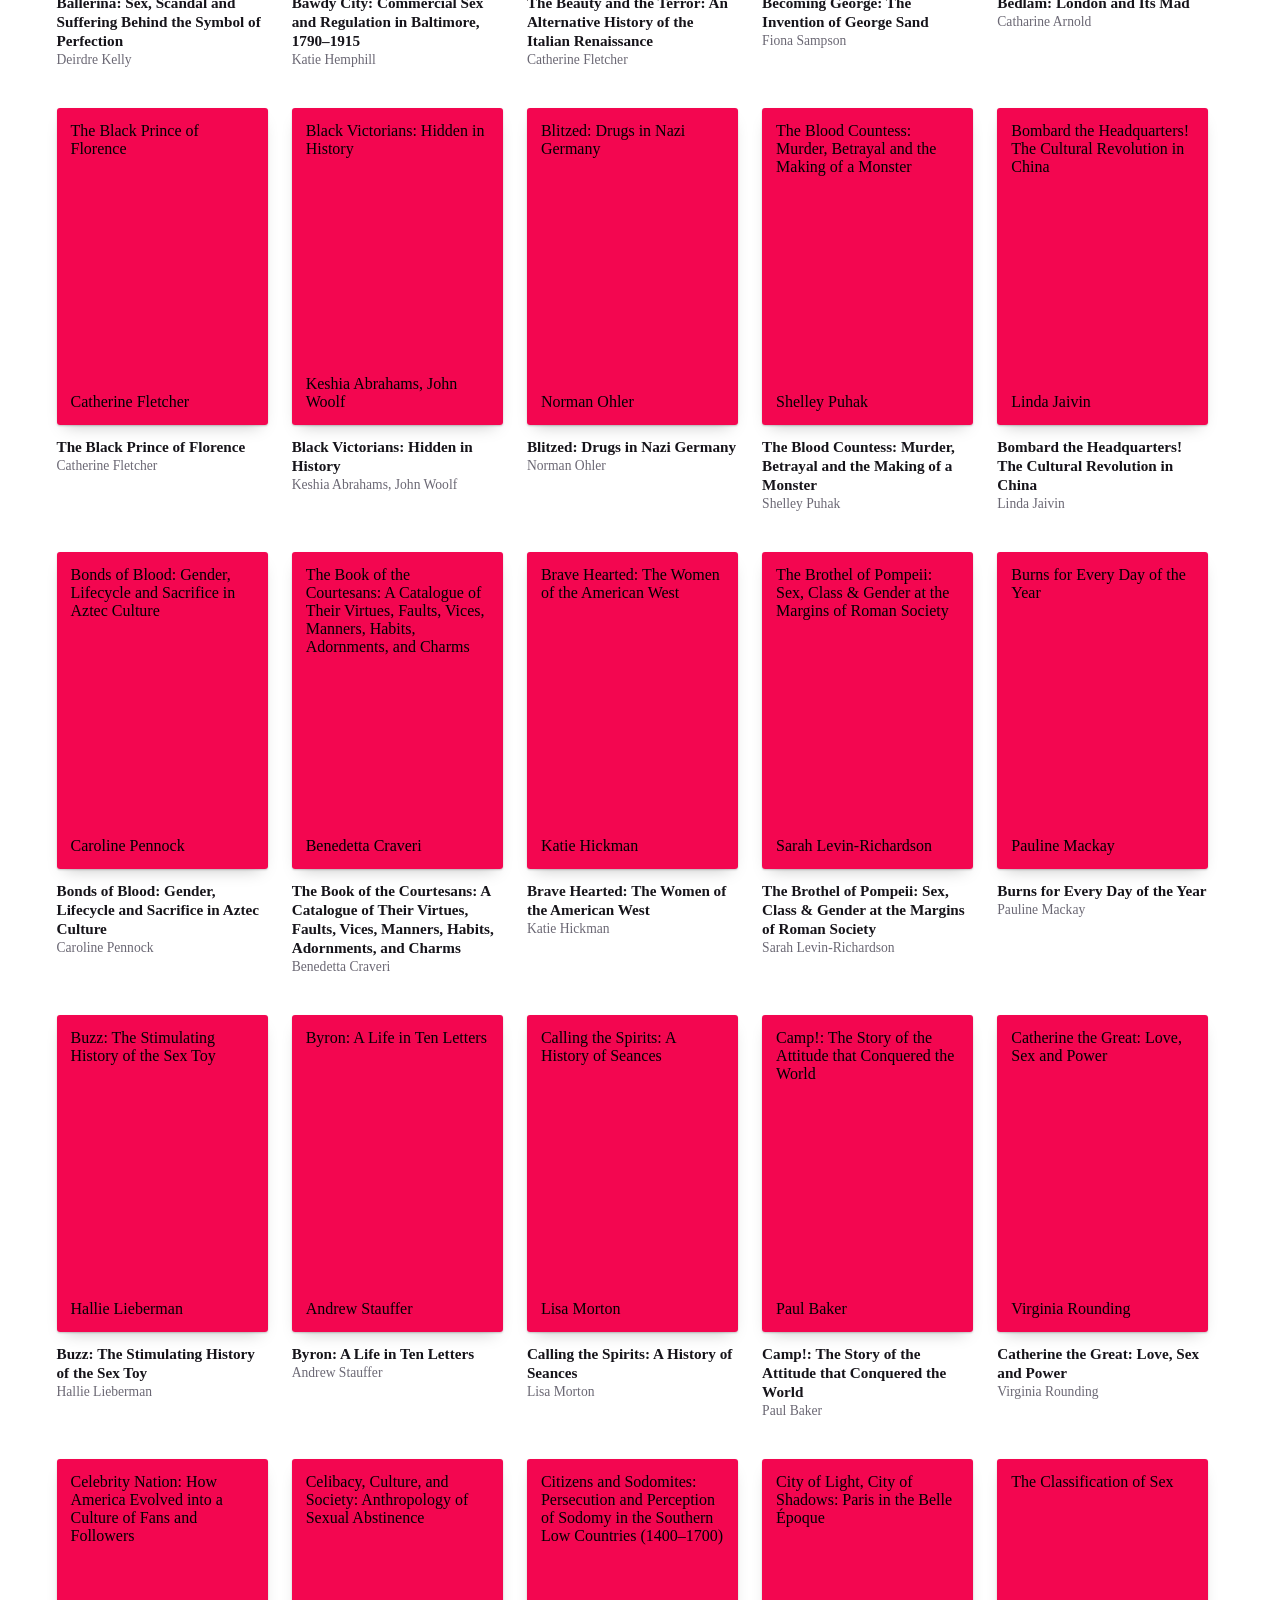
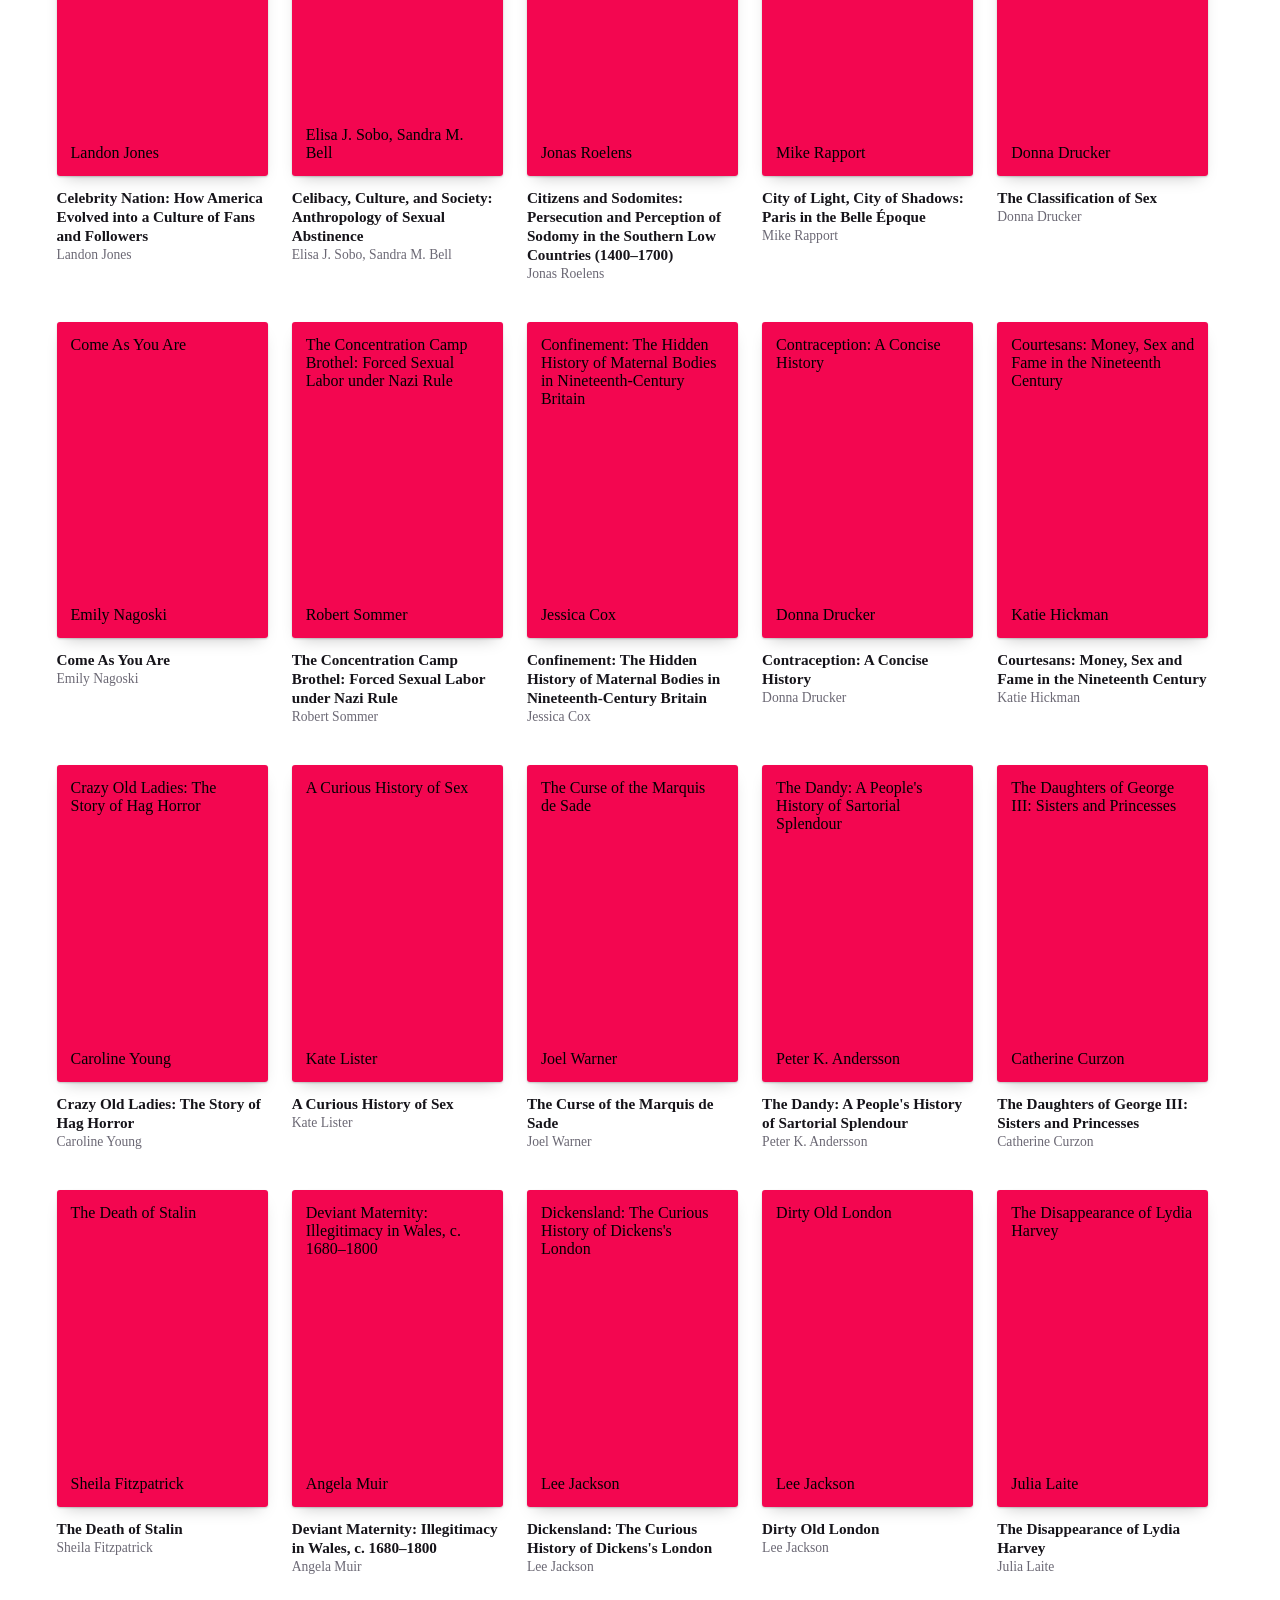
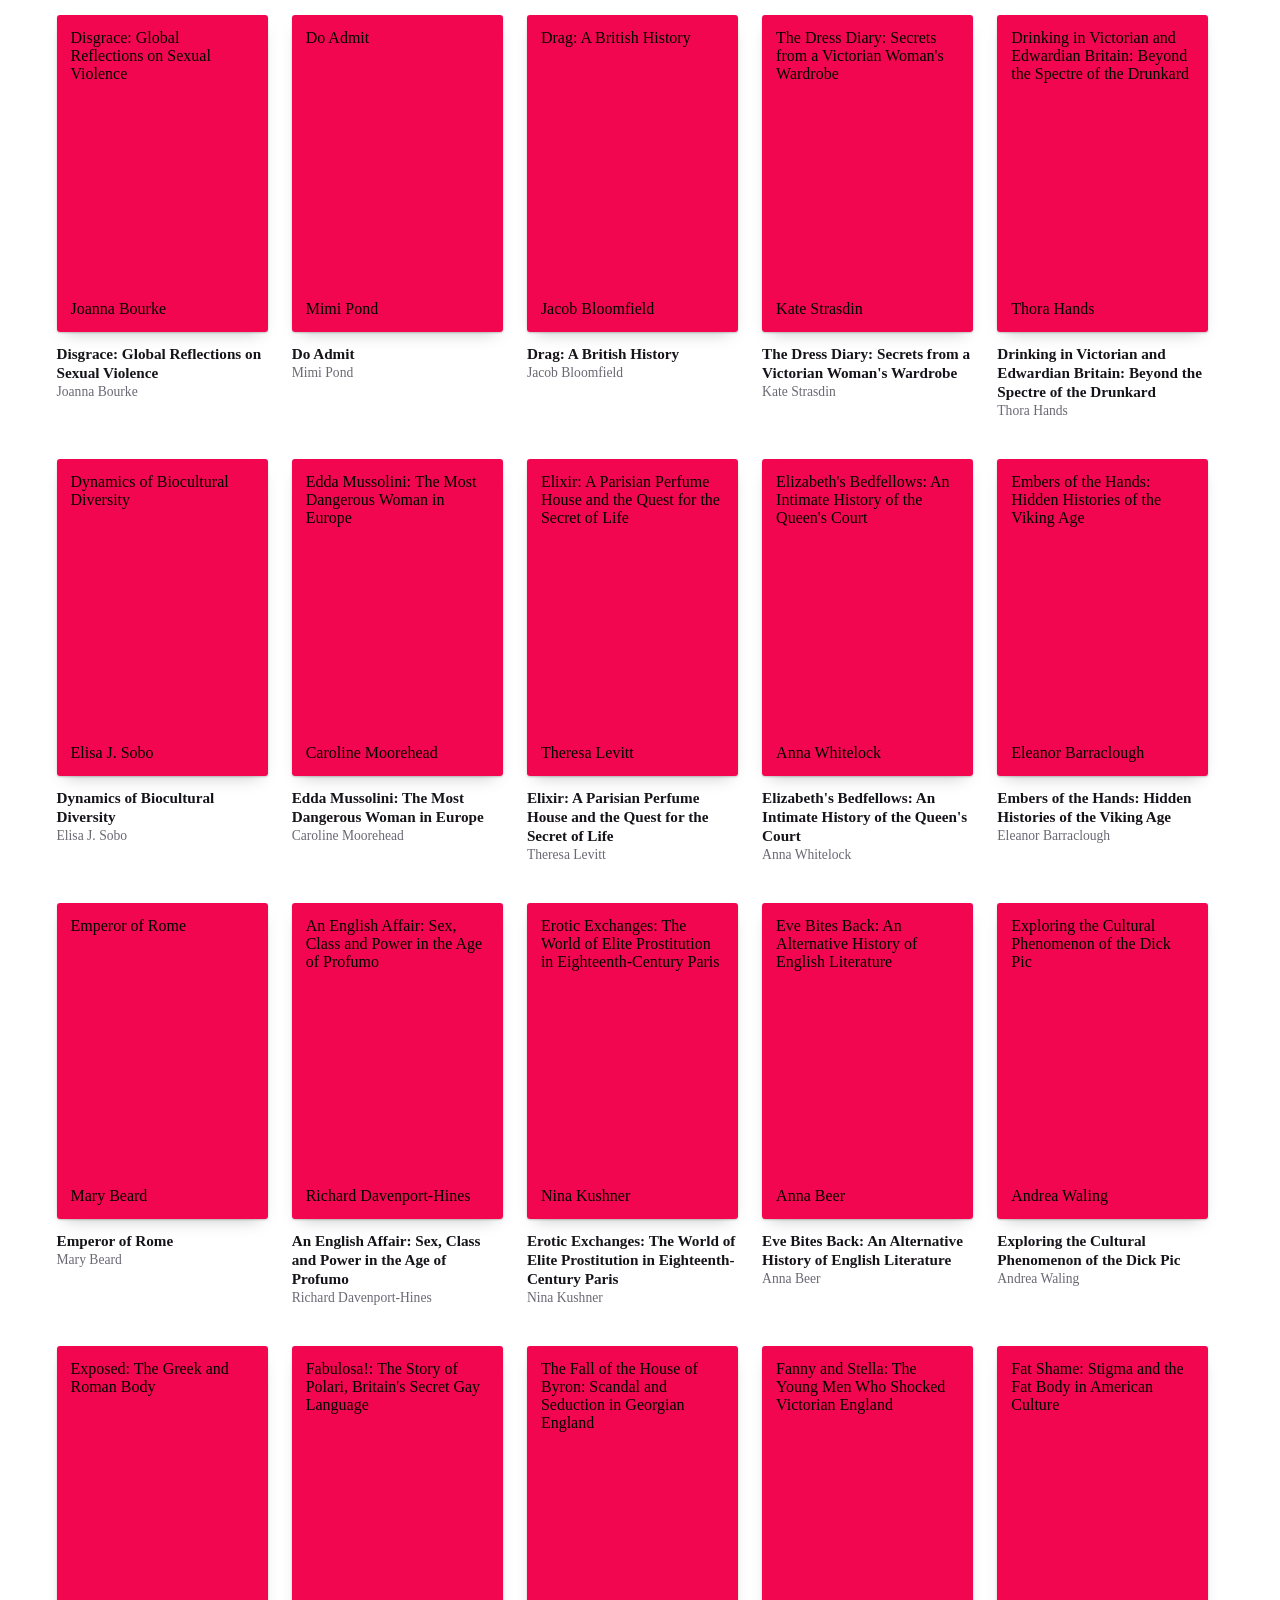
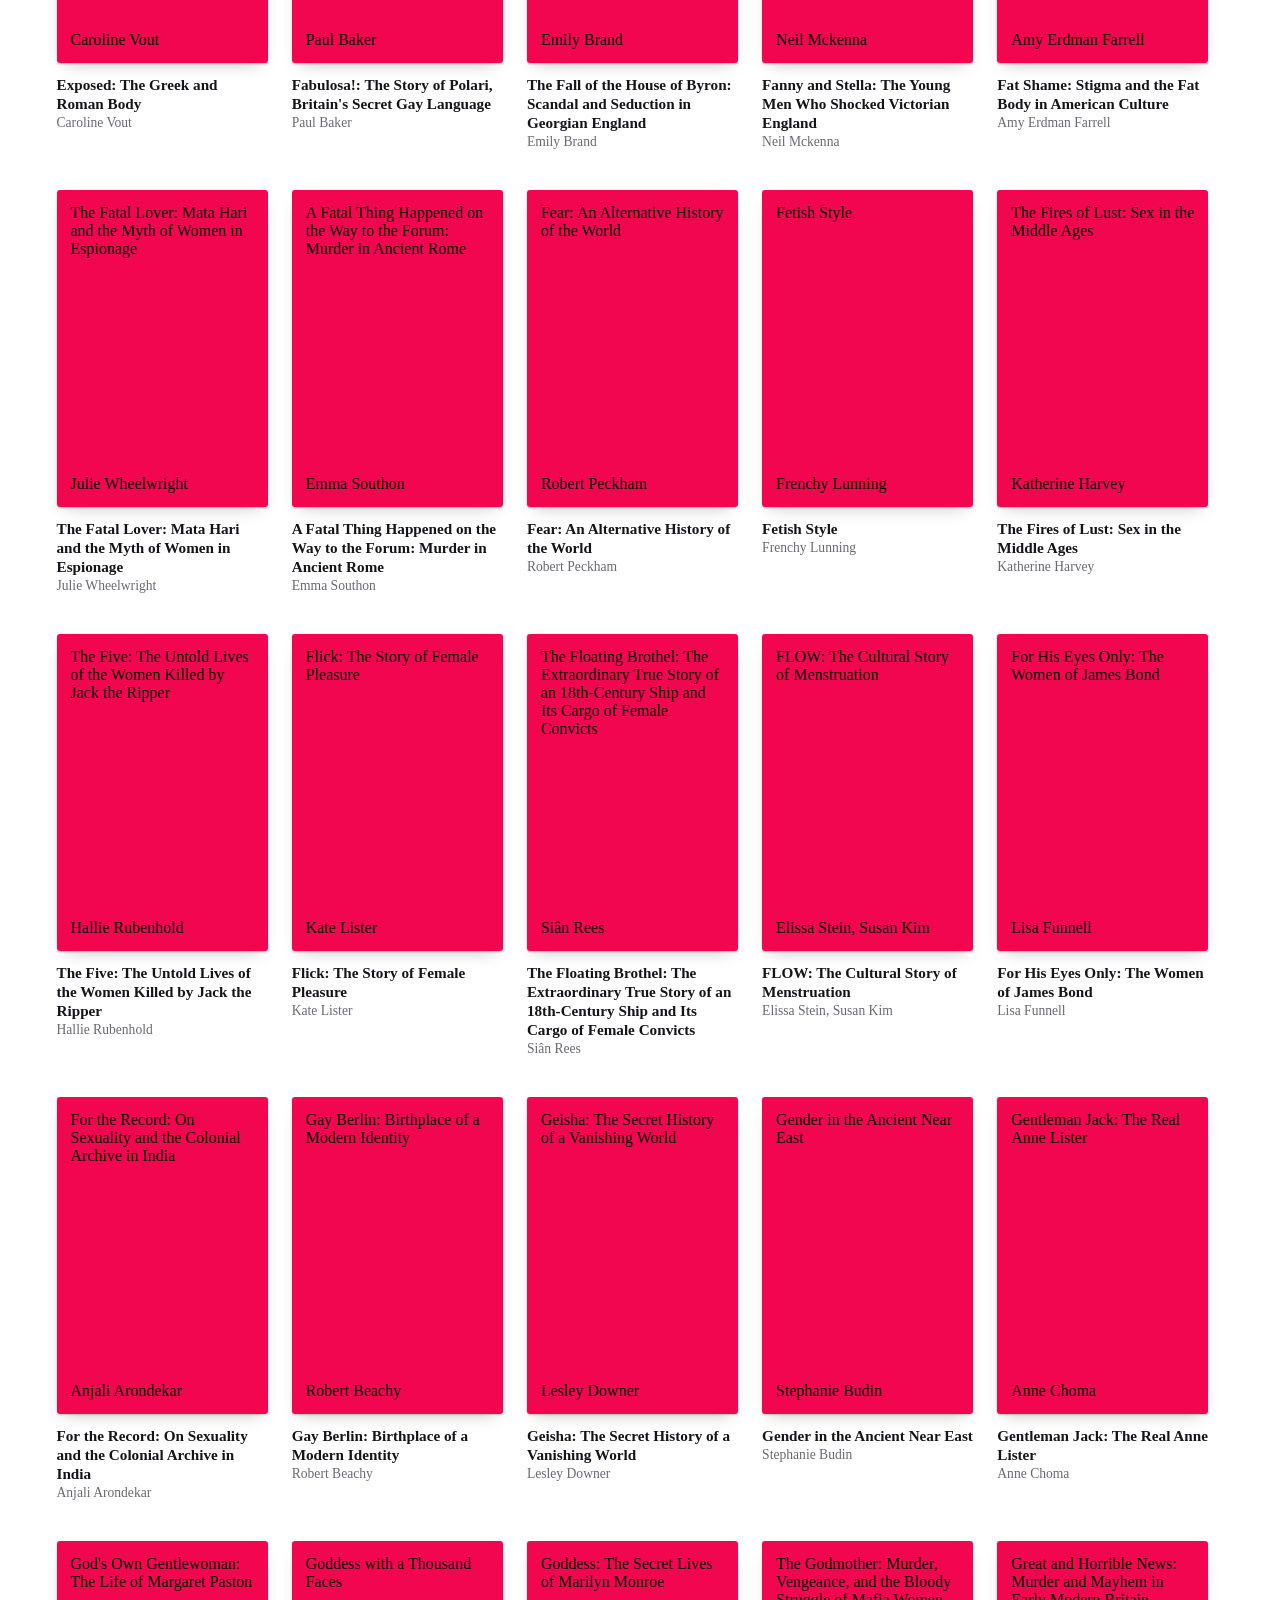
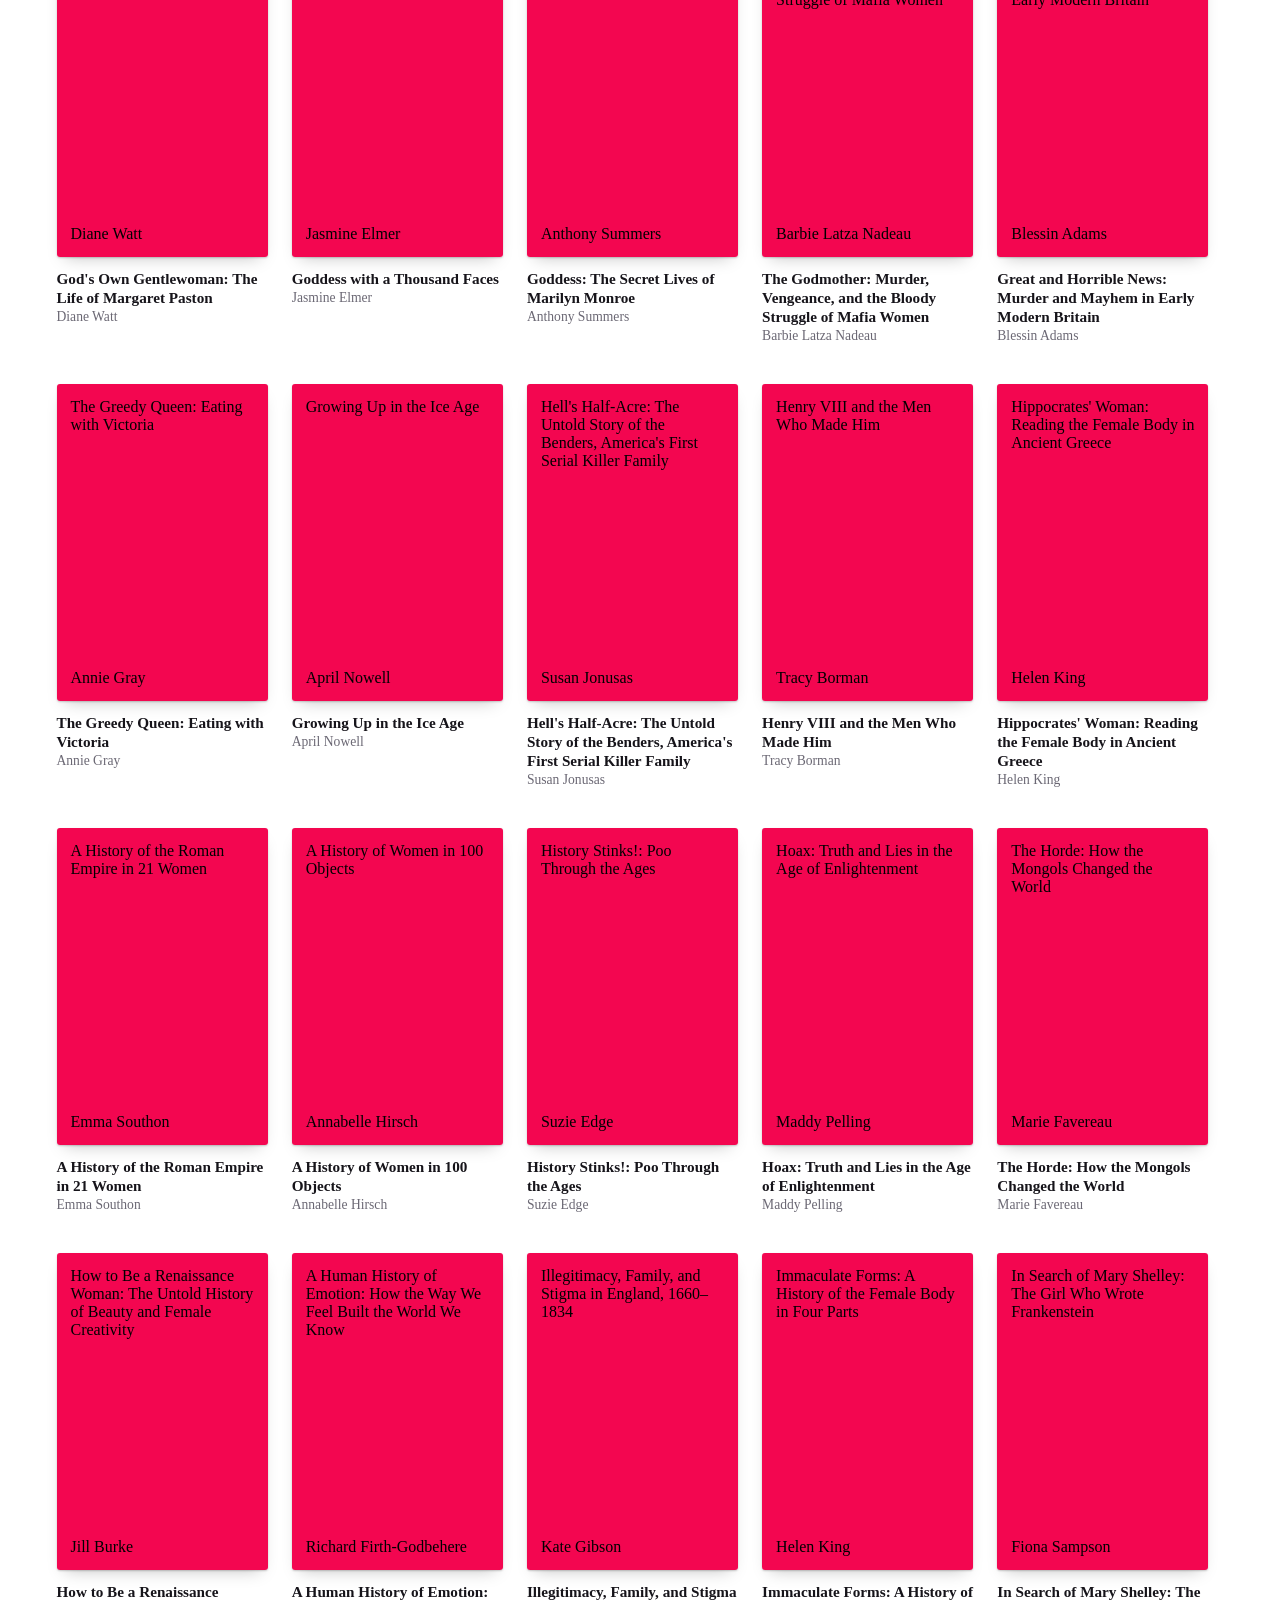
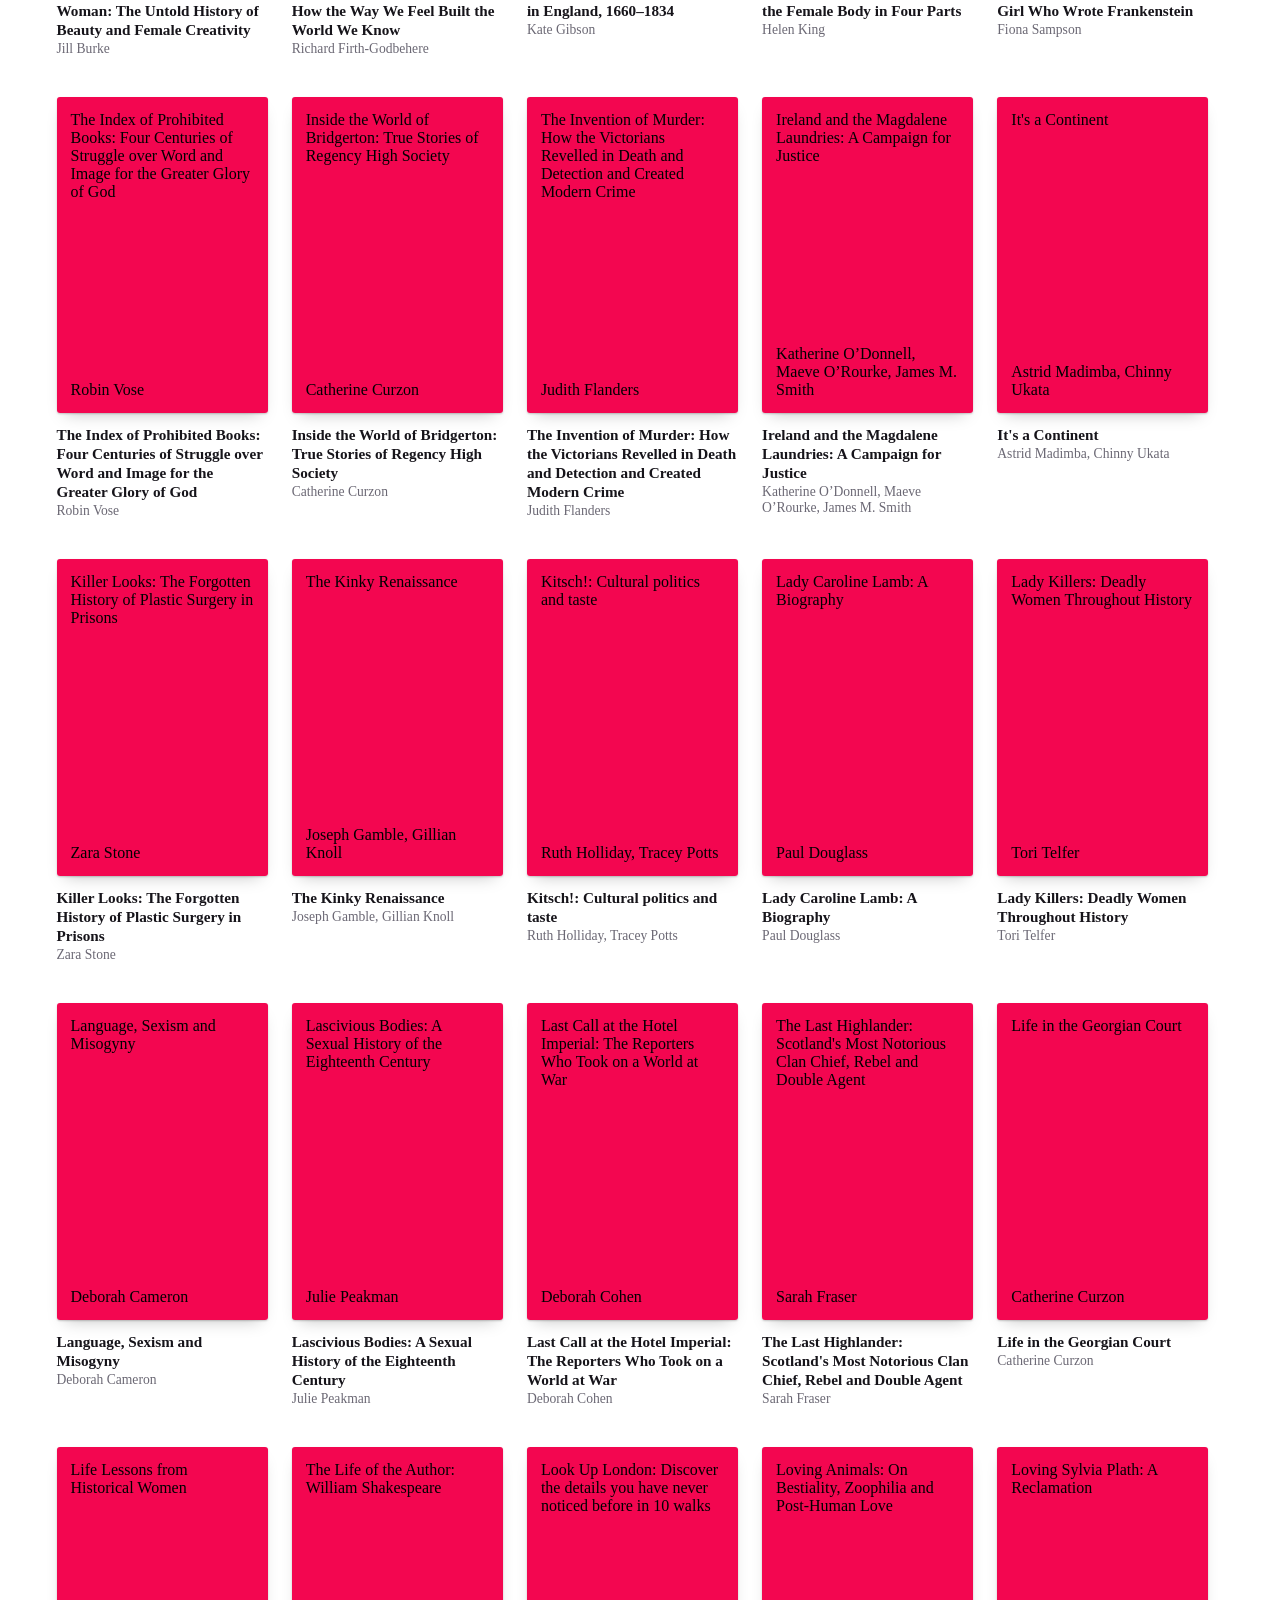
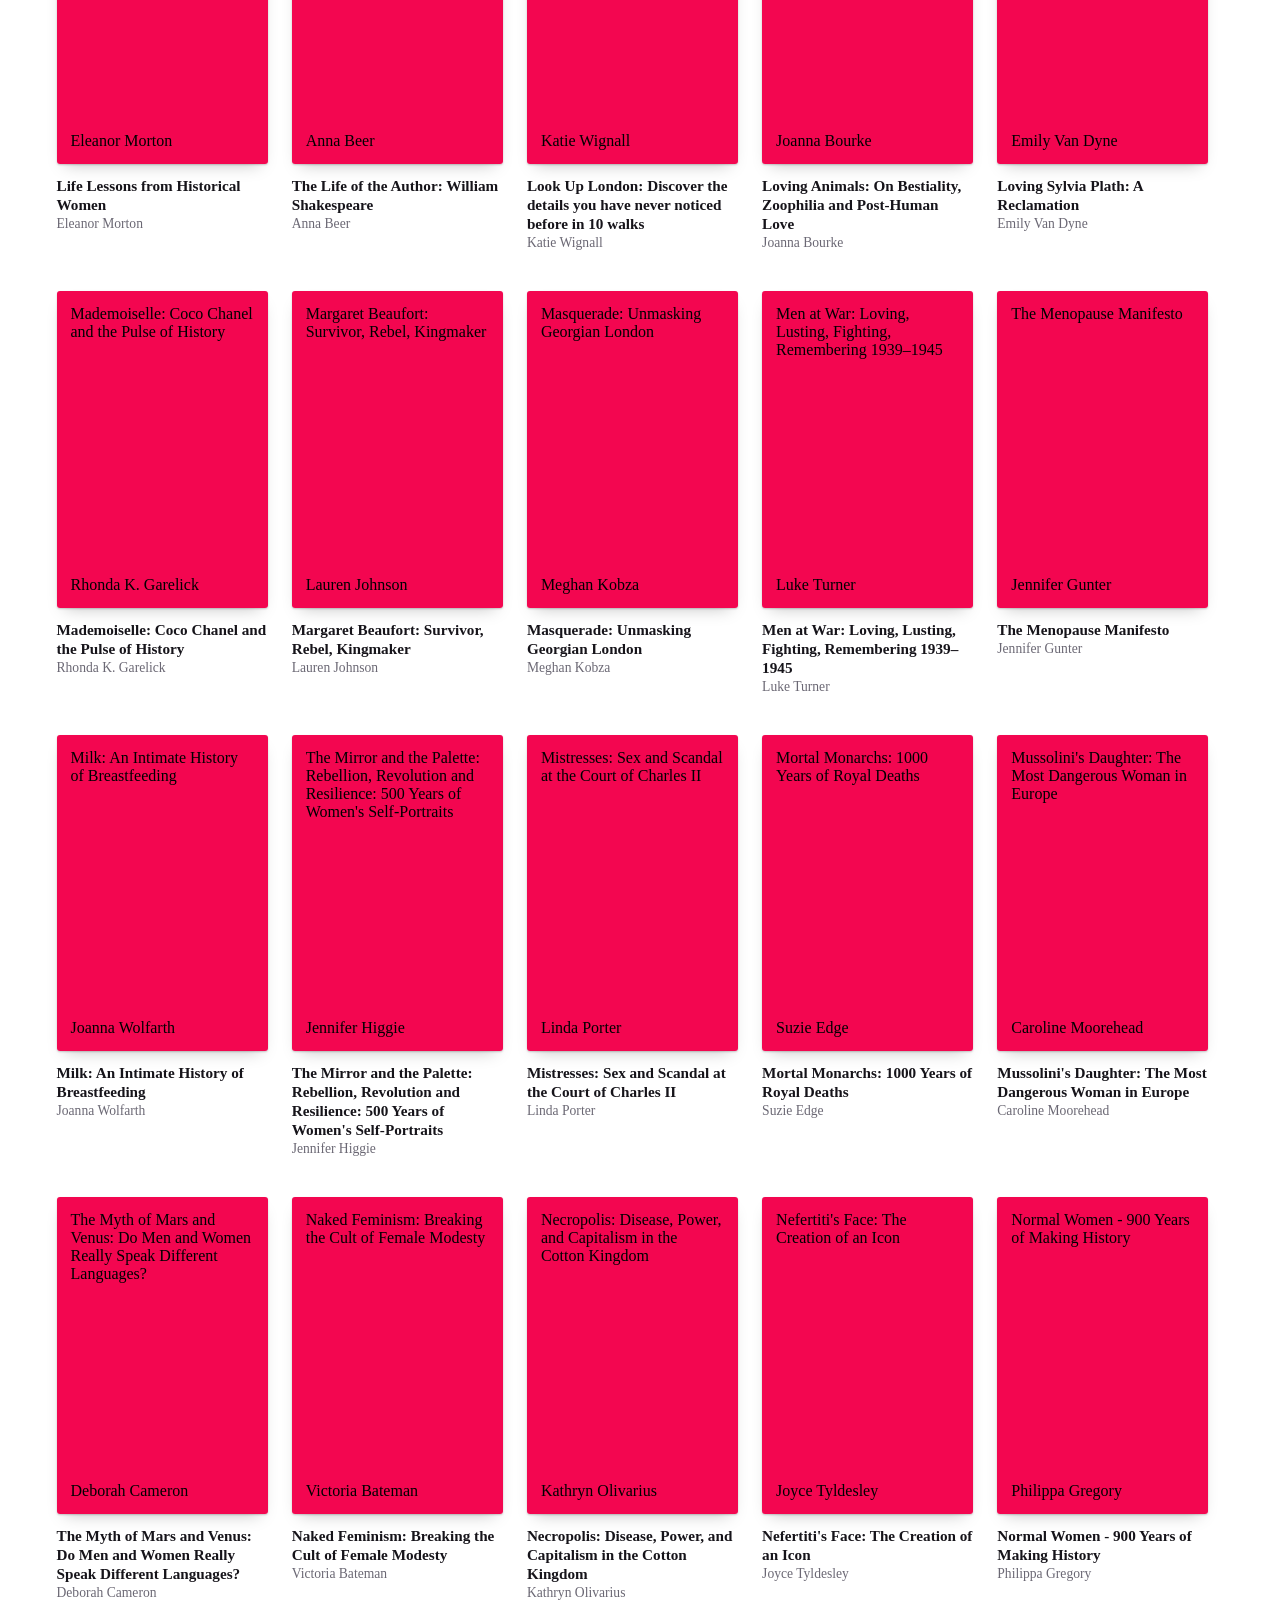
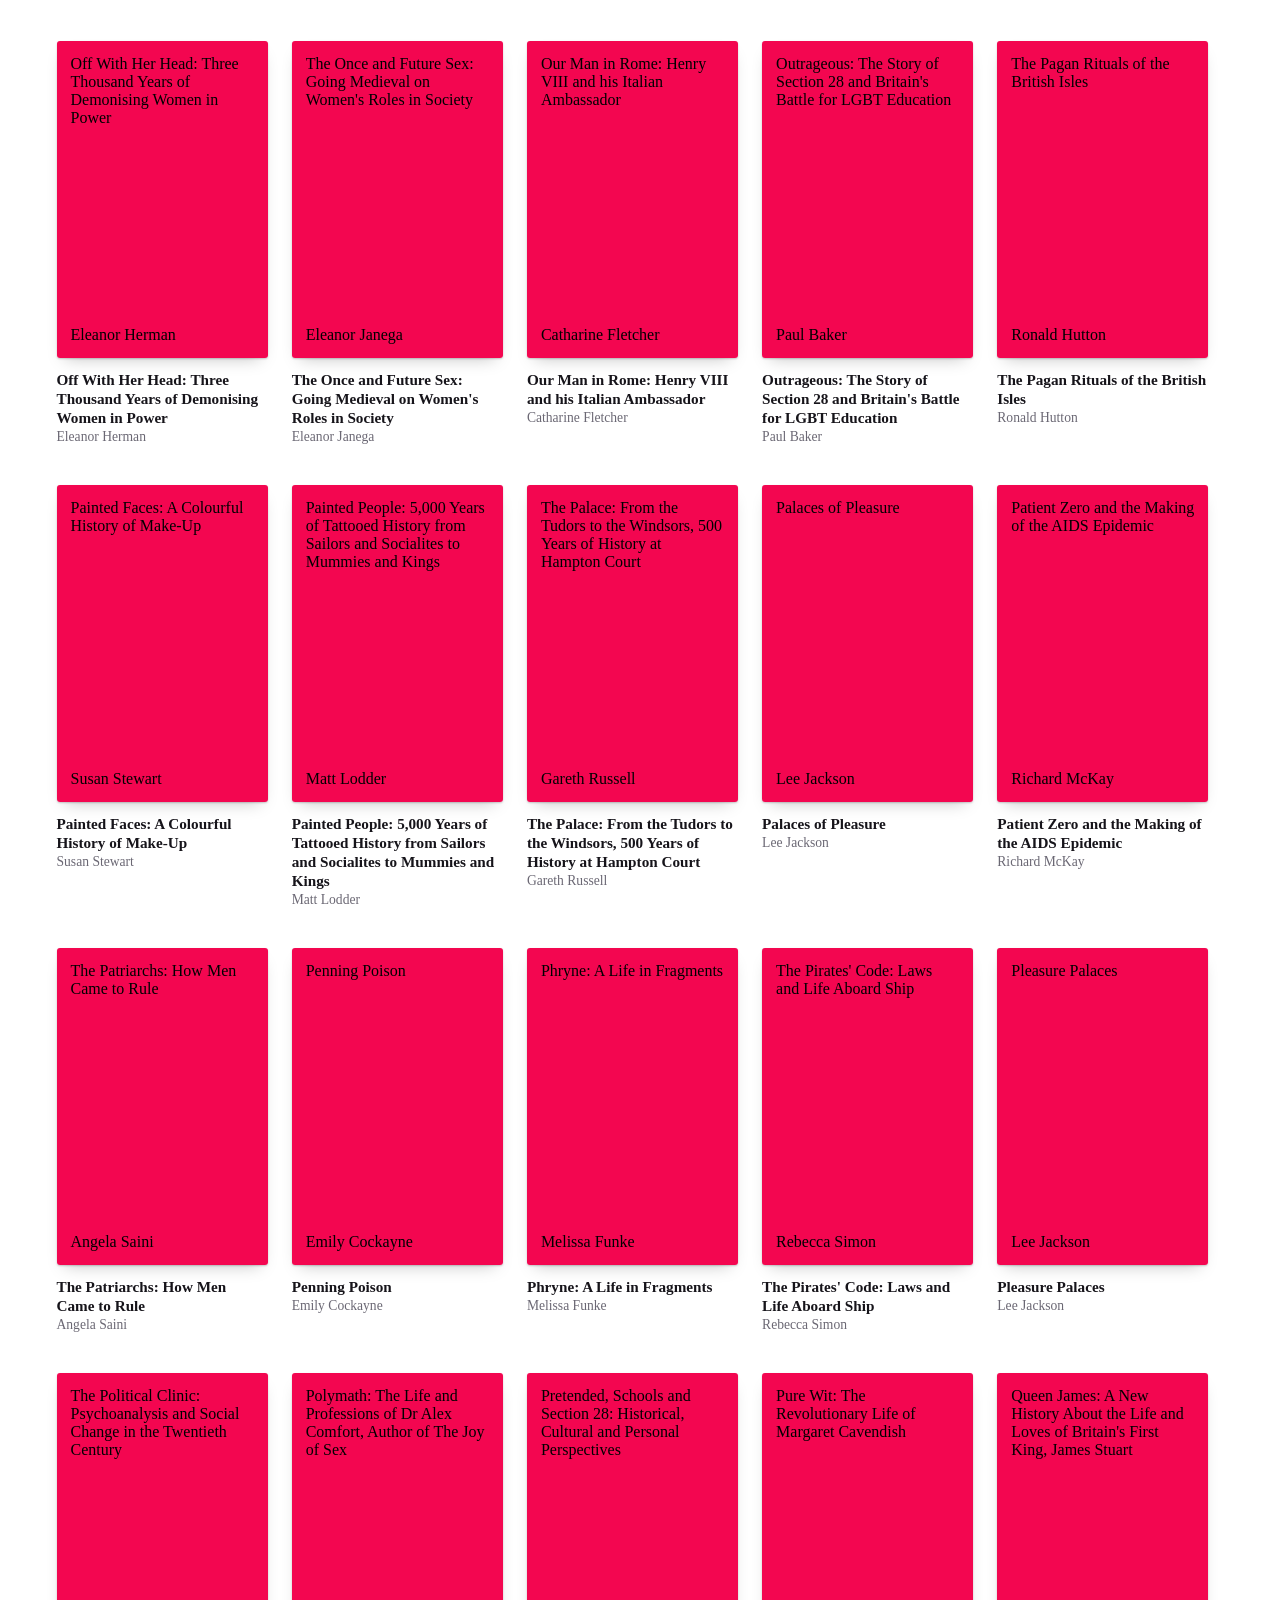
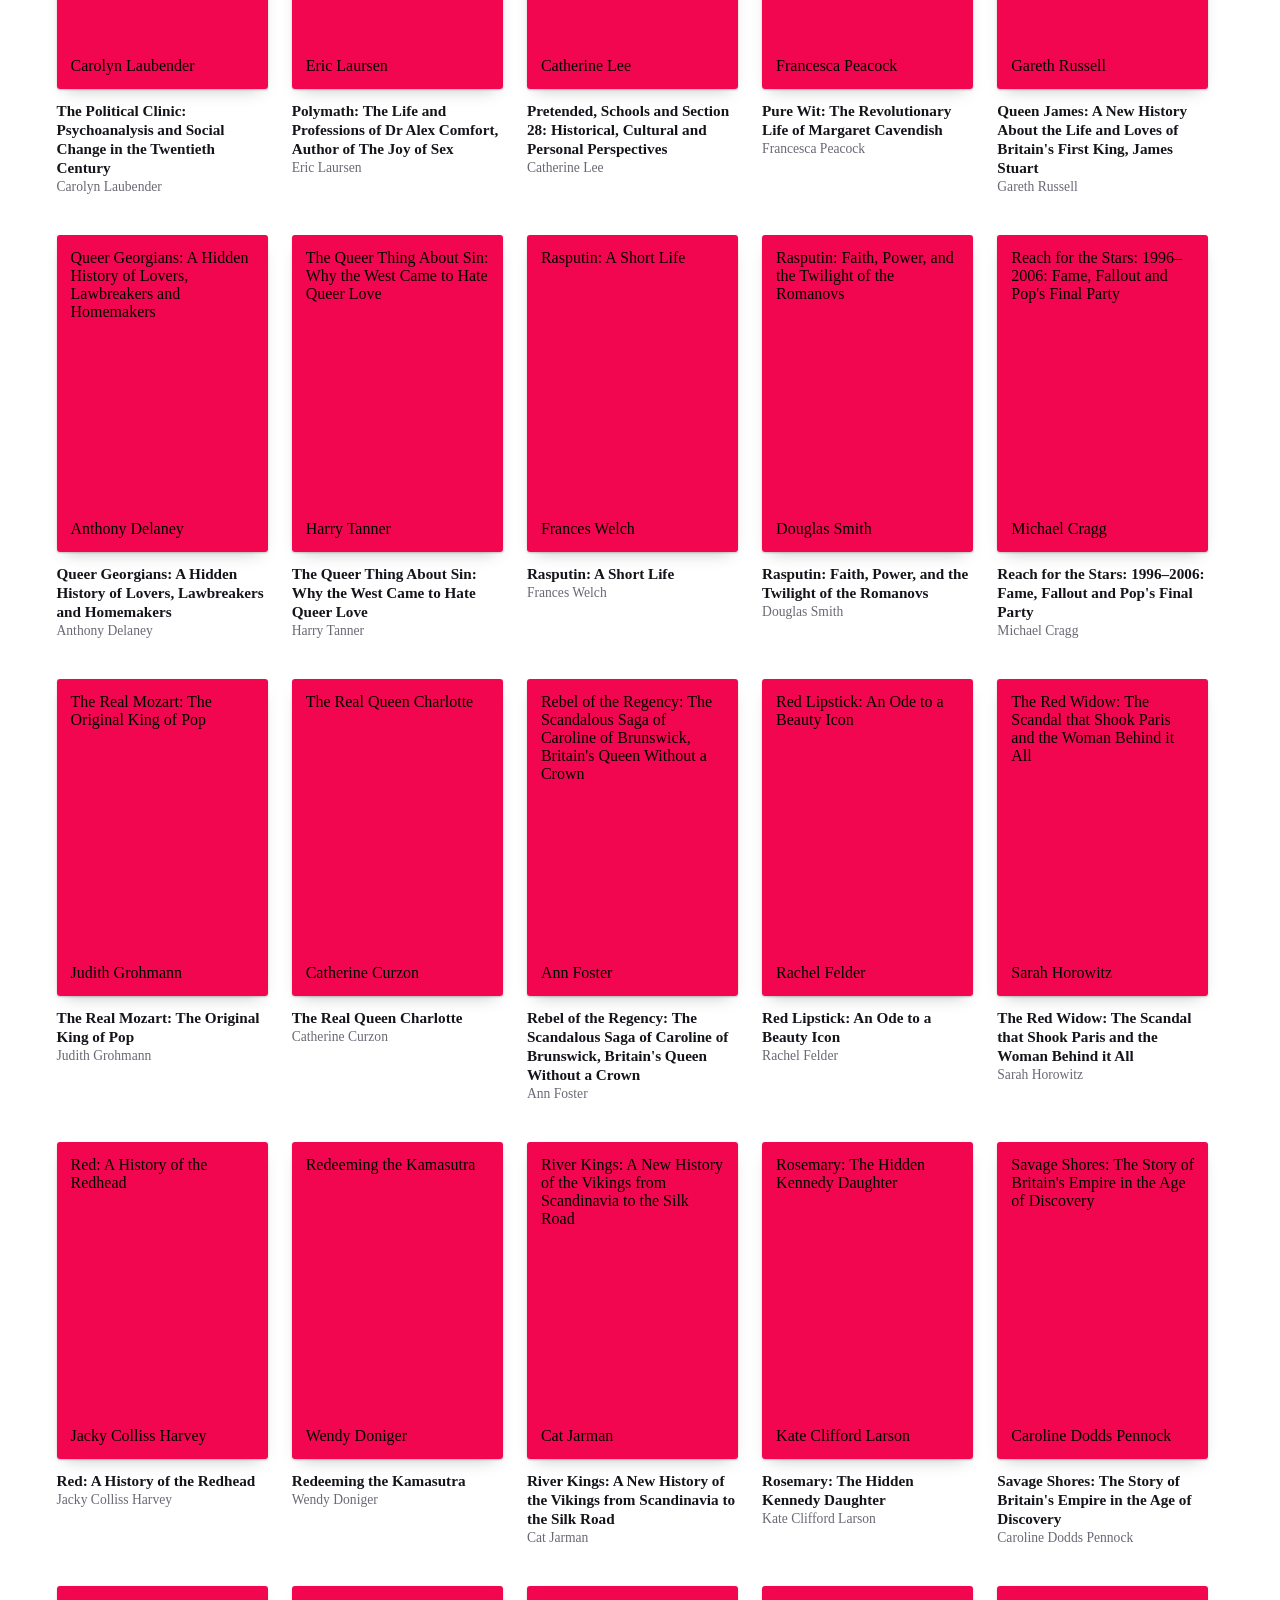
==== commit c8ffadf7: "stupid word" ====
--- a/index.html
+++ b/index.html
@@ -1,202 +1,225 @@
 <!DOCTYPE html>
 <html lang="en">
+
 <head>
-<meta charset="utf-8">
-<meta name="viewport" content="width=device-width, initial-scale=1">
-<title>Betwixt Book List</title>
-<link rel="icon" type="image/x-icon" href="/assets/favicon.ico">
-<link rel="stylesheet" href="style.css">
-<link rel="preconnect" href="https://fonts.googleapis.com">
-<link rel="preconnect" href="https://fonts.gstatic.com" crossorigin>
-<link href="https://fonts.googleapis.com/css2?family=Figtree:wght@400;500;600;700&display=swap" rel="stylesheet">
+  <meta charset="utf-8">
+  <meta name="viewport" content="width=device-width, initial-scale=1">
+  <title>Betwixt Book List</title>
+  <link rel="icon" type="image/x-icon" href="/assets/favicon.ico">
+  <link rel="stylesheet" href="styles.css">
+  <link rel="preconnect" href="https://fonts.googleapis.com">
+  <link rel="preconnect" href="https://fonts.gstatic.com" crossorigin>
+  <link href="https://fonts.googleapis.com/css2?family=Figtree:wght@400;500;600;700&display=swap" rel="stylesheet">
 </head>
+
 <body>
-<header>
-<h1 tabindex="-1" style="outline:none">BETWIXT BOOK LIST</h1>
-<p>Books mentioned and promoted on <a href="https://lnkfi.re/btx" target="_blank" rel="noopener">Betwixt the Sheets</a>, a History Hit podcast. Click a cover for the description and where to find a copy.</p>
-<nav class="menu" aria-label="Site">
-<a href="about.html">About</a>
-<a href="https://lnkfi.re/btx" target="_blank" rel="noopener">The podcast<span style="position:absolute;left:-9999px"> (opens in a new tab)</span></a>
-<a href="feedback.html">Feedback</a>
-</nav>
-<label class="sr" for="q" style="position:absolute;left:-9999px">Search books</label>
-<input id="q" class="search" type="search" placeholder="Search by title or author" autocomplete="off">
-<p id="count" aria-live="polite"></p>
-</header>
-<main><ul class="grid" id="grid"></ul><p class="empty" id="empty" hidden>No books match that search. Try a shorter title or just an author's last name.</p></main>
-
-<button class="top" id="top" type="button" aria-label="Back to top"><svg viewBox="0 0 24 24" fill="none" stroke="currentColor" stroke-width="2.5" stroke-linecap="round" stroke-linejoin="round" aria-hidden="true"><path d="M12 19V5M5 12l7-7 7 7"/></svg><span>Back to top</span></button>
-
-<dialog id="dlg" aria-labelledby="mt">
-<div class="m">
-<button class="x" id="close" aria-label="Close">&times;</button>
-<div class="cover" id="mc"></div>
-<div>
-<h2 id="mt"></h2><div class="by" id="ma"></div>
-<div class="desc" id="md"></div>
-<h3>Where to find it</h3>
-<div class="links" id="ml"></div>
-</div>
-</div>
-</dialog>
-
-<script>
-/* Paste your published Google Sheet CSV link between the quotes. Leave empty to use the built-in list. */
-const SHEET_CSV_URL="https://docs.google.com/spreadsheets/d/e/2PACX-1vTSdULiLowxPyIH5y0PzKbhXbxRbXhreE8hMRN5WkhUkv4JuzZQdnuY8EqNV87VgRACmSZEIGaLcpat/pub?gid=1103284974&single=true&output=csv";
-/* Optional: a free Google Books API key (makes description lookups reliable). */
-const GOOGLE_API_KEY="AIzaSyBtk2D70YX2jP-_u-FC-AmpeSXA5pAjZXE";
-let BOOKS=[{"t":"Abandoned London: Discover the hidden secrets of the city in photographs","a":["Katie Wignall"],"c":"https://betwixtbooklist.wordpress.com/wp-content/uploads/2026/09/52730097.jpg"},{"t":"Aggrippina: Empress, Exile, Hustler, Whore","a":["Emma Southon"],"c":"https://betwixtbooklist.wordpress.com/wp-content/uploads/2026/09/40977850.jpg"},{"t":"Alice's Adventures: Lewis Carroll in Popular Culture","a":["Will Brooker"],"c":"https://betwixtbooklist.wordpress.com/wp-content/uploads/2026/09/9780826414335-us.jpg"},{"t":"Amelia Dyer and the Baby Farm Murders","a":["Angela Buckley"],"c":"https://betwixtbooklist.wordpress.com/wp-content/uploads/2026/09/29282645.jpg"},{"t":"Anatomy of Love: A Natural History of Mating, Marriage, and Why We Stray","a":["Helen Fisher"],"c":"https://betwixtbooklist.wordpress.com/wp-content/uploads/2026/09/20707972.jpg"},{"t":"Anne Boleyn and Elizabeth I: The Mother and Daughter Who Changed History","a":["Tracy Borman"],"c":"https://betwixtbooklist.wordpress.com/wp-content/uploads/2026/09/borman-tracy-anne-boleyn-elizabeth-i-the-mother-and-daughter-who-change.jpeg"},{"t":"Ashes and Stones: A Scottish Journey in Search of Witches and Witness","a":["Allyson Shaw"],"c":"https://betwixtbooklist.wordpress.com/wp-content/uploads/2026/09/63006114.jpg"},{"t":"Athena to Barbie: Bodies, Archetypes, and Women's Search for Self","a":["Lenore Wright"],"c":"https://betwixtbooklist.wordpress.com/wp-content/uploads/2026/09/71rhsjaq2l._sl1391_.jpg"},{"t":"Awakening the Ashes: An Intellectual History of the Haitian Revolution","a":["Marlene Daut"],"c":"https://betwixtbooklist.wordpress.com/wp-content/uploads/2026/09/9781469676845.jpg"},{"t":"Baby Let's Play House: Elvis Presley and the Women Who Loved Him","a":["Alanna Nash"],"c":"https://betwixtbooklist.wordpress.com/wp-content/uploads/2026/09/oip.jpeg"},{"t":"Ballerina: Sex, Scandal and Suffering Behind the Symbol of Perfection","a":["Deirdre Kelly"],"c":"https://betwixtbooklist.wordpress.com/wp-content/uploads/2026/10/61c280htq8l._sl1500_.jpg"},{"t":"Bawdy City: Commercial Sex and Regulation in Baltimore, 1790–1915","a":["Katie Hemphill"],"c":"https://betwixtbooklist.wordpress.com/wp-content/uploads/2026/10/611bbhz7hol._sl1360_-1.jpg"},{"t":"The Beauty and the Terror: An Alternative History of the Italian Renaissance","a":["Catherine Fletcher"],"c":"https://betwixtbooklist.wordpress.com/wp-content/uploads/2026/09/the-beauty-and-the-terror-by-catherine-fletcher.jpeg.optimal.jpeg"},{"t":"Becoming George: The Invention of George Sand","a":["Fiona Sampson"],"c":"https://betwixtbooklist.wordpress.com/wp-content/uploads/2026/09/81sw5bmtftl._sl1500_.jpg"},{"t":"Bedlam: London and Its Mad","a":["Catharine Arnold"],"c":"https://betwixtbooklist.wordpress.com/wp-content/uploads/2026/09/4128075.jpg"},{"t":"The Black Prince of Florence","a":["Catherine Fletcher"],"c":"https://betwixtbooklist.wordpress.com/wp-content/uploads/2026/09/9781448182084.jpg"},{"t":"Black Victorians: Hidden in History","a":["Keshia Abrahams","John Woolf"],"c":"https://betwixtbooklist.wordpress.com/wp-content/uploads/2026/09/61228147.jpg"},{"t":"Blitzed: Drugs in Nazi Germany","a":["Norman Ohler"],"c":"https://betwixtbooklist.wordpress.com/wp-content/uploads/2026/10/blitzed-drugs-in-the-third-reich-530x800-1.jpg"},{"t":"The Blood Countess: Murder, Betrayal and the Making of a Monster","a":["Shelley Puhak"],"c":"https://betwixtbooklist.wordpress.com/wp-content/uploads/2026/09/231387353.jpg"},{"t":"Bombard the Headquarters! The Cultural Revolution in China","a":["Linda Jaivin"],"c":"https://betwixtbooklist.wordpress.com/wp-content/uploads/2026/09/bombard-the-headquarters-online_0.jpg"},{"t":"Bonds of Blood: Gender, Lifecycle and Sacrifice in Aztec Culture","a":["Caroline Pennock"],"c":"https://betwixtbooklist.wordpress.com/wp-content/uploads/2026/10/ebook9780230582330d4325_ukdxtzeub0.jpg"},{"t":"The Book of the Courtesans: A Catalogue of Their Virtues, Faults, Vices, Manners, Habits, Adornments, and Charms","a":["Benedetta Craveri"]},{"t":"Brave Hearted: The Women of the American West","a":["Katie Hickman"],"c":"https://betwixtbooklist.wordpress.com/wp-content/uploads/2026/09/61986050.jpg"},{"t":"The Brothel of Pompeii: Sex, Class & Gender at the Margins of Roman Society","a":["Sarah Levin-Richardson"]},{"t":"Burns for Every Day of the Year","a":["Pauline Mackay"],"c":"https://betwixtbooklist.wordpress.com/wp-content/uploads/2026/10/9781785302985_7f93ccec-d211-4130-b1f2-ad0107154d71_720x.webp"},{"t":"Buzz: The Stimulating History of the Sex Toy","a":["Hallie Lieberman"],"c":"https://betwixtbooklist.wordpress.com/wp-content/uploads/2026/10/616cve60oal._sl1500_.jpg"},{"t":"Byron: A Life in Ten Letters","a":["Andrew Stauffer"],"c":"https://betwixtbooklist.wordpress.com/wp-content/uploads/2026/09/71qlnnprmrl._sl1360_.jpg"},{"t":"Calling the Spirits: A History of Seances","a":["Lisa Morton"],"c":"https://betwixtbooklist.wordpress.com/wp-content/uploads/2026/10/1-1.webp"},{"t":"Camp!: The Story of the Attitude that Conquered the World","a":["Paul Baker"],"c":"https://betwixtbooklist.wordpress.com/wp-content/uploads/2026/09/61874g0dwtl._sl1500_.jpg"},{"t":"Catherine the Great: Love, Sex and Power","a":["Virginia Rounding"],"c":"https://betwixtbooklist.wordpress.com/wp-content/uploads/2026/10/819pmndzujl._sl1500_.jpg"},{"t":"Celebrity Nation: How America Evolved into a Culture of Fans and Followers","a":["Landon Jones"],"c":"https://betwixtbooklist.wordpress.com/wp-content/uploads/2026/09/62053066.jpg"},{"t":"Celibacy, Culture, and Society: Anthropology of Sexual Abstinence","a":["Elisa J. Sobo","Sandra M. Bell"],"c":"https://betwixtbooklist.wordpress.com/wp-content/uploads/2026/10/070214.webp"},{"t":"Citizens and Sodomites: Persecution and Perception of Sodomy in the Southern Low Countries (1400–1700)","a":["Jonas Roelens"],"c":"https://betwixtbooklist.wordpress.com/wp-content/uploads/2026/10/91w-sqtzmnl._sl1500_.jpg"},{"t":"City of Light, City of Shadows: Paris in the Belle Époque","a":["Mike Rapport"],"c":"https://betwixtbooklist.wordpress.com/wp-content/uploads/2026/09/91oz6iaop-l._sl1500_.jpg"},{"t":"The Classification of Sex","a":["Donna Drucker"]},{"t":"Come As You Are","a":["Emily Nagoski"],"c":"https://betwixtbooklist.wordpress.com/wp-content/uploads/2026/10/come-as-you-are-revised-and-updated-9781982165314_hr.jpg"},{"t":"The Concentration Camp Brothel: Forced Sexual Labor under Nazi Rule","a":["Robert Sommer"],"c":"https://betwixtbooklist.wordpress.com/wp-content/uploads/2026/09/9781531509903.jpg"},{"t":"Confinement: The Hidden History of Maternal Bodies in Nineteenth-Century Britain","a":["Jessica Cox"],"c":"https://betwixtbooklist.wordpress.com/wp-content/uploads/2026/09/122978643.jpg"},{"t":"Contraception: A Concise History","a":["Donna Drucker"],"c":"https://betwixtbooklist.wordpress.com/wp-content/uploads/2026/10/61chw-pv8ol._sl1500_.jpg"},{"t":"Courtesans: Money, Sex and Fame in the Nineteenth Century","a":["Katie Hickman"],"c":"https://betwixtbooklist.wordpress.com/wp-content/uploads/2026/09/51sb3-a4x7l._sy445_sx342_ml2_.jpg"},{"t":"Crazy Old Ladies: The Story of Hag Horror","a":["Caroline Young"],"c":"https://betwixtbooklist.wordpress.com/wp-content/uploads/2026/09/62587952.jpg"},{"t":"A Curious History of Sex","a":["Kate Lister"],"c":"https://betwixtbooklist.wordpress.com/wp-content/uploads/2026/09/9781783529711.width-1000.jpg"},{"t":"The Curse of the Marquis de Sade","a":["Joel Warner"],"c":"https://betwixtbooklist.wordpress.com/wp-content/uploads/2026/09/61195290.jpg"},{"t":"The Dandy: A People's History of Sartorial Splendour","a":["Peter K. Andersson"]},{"t":"The Daughters of George III: Sisters and Princesses","a":["Catherine Curzon"],"c":"https://betwixtbooklist.wordpress.com/wp-content/uploads/2026/09/1.webp"},{"t":"The Death of Stalin","a":["Sheila Fitzpatrick"]},{"t":"Deviant Maternity: Illegitimacy in Wales, c. 1680–1800","a":["Angela Muir"],"c":"https://betwixtbooklist.wordpress.com/wp-content/uploads/2026/10/9781032174167.jpg"},{"t":"Dickensland: The Curious History of Dickens's London","a":["Lee Jackson"],"c":"https://betwixtbooklist.wordpress.com/wp-content/uploads/2026/09/124011078.jpg"},{"t":"Dirty Old London","a":["Lee Jackson"],"c":"https://betwixtbooklist.wordpress.com/wp-content/uploads/2026/10/712jizgooxl._sl1000_.jpg"},{"t":"The Disappearance of Lydia Harvey","a":["Julia Laite"],"c":"https://betwixtbooklist.wordpress.com/wp-content/uploads/2026/09/1609502545-0.jpeg"},{"t":"Disgrace: Global Reflections on Sexual Violence","a":["Joanna Bourke"],"c":"https://betwixtbooklist.wordpress.com/wp-content/uploads/2026/09/60557371.jpg"},{"t":"Do Admit","a":["Mimi Pond"],"c":"https://betwixtbooklist.wordpress.com/wp-content/uploads/2026/10/91qqm5vpinl._sl1500_.jpg"},{"t":"Drag: A British History","a":["Jacob Bloomfield"],"c":"https://betwixtbooklist.wordpress.com/wp-content/uploads/2026/10/9780520393325drag.jpeg"},{"t":"The Dress Diary: Secrets from a Victorian Woman's Wardrobe","a":["Kate Strasdin"],"c":"https://betwixtbooklist.wordpress.com/wp-content/uploads/2026/09/62918250.jpg"},{"t":"Drinking in Victorian and Edwardian Britain: Beyond the Spectre of the Drunkard","a":["Thora Hands"],"c":"https://betwixtbooklist.wordpress.com/wp-content/uploads/2026/10/978-3-319-92964-4.webp"},{"t":"Dynamics of Biocultural Diversity","a":["Elisa J. Sobo"],"c":"https://betwixtbooklist.wordpress.com/wp-content/uploads/2026/10/81yxrqdhn4l._sl1500_.jpg"},{"t":"Edda Mussolini: The Most Dangerous Woman in Europe","a":["Caroline Moorehead"]},{"t":"Elixir: A Parisian Perfume House and the Quest for the Secret of Life","a":["Theresa Levitt"],"c":"https://betwixtbooklist.wordpress.com/wp-content/uploads/2026/09/51hqrkke4ll._sl1000_.jpg"},{"t":"Elizabeth's Bedfellows: An Intimate History of the Queen's Court","a":["Anna Whitelock"],"c":"https://betwixtbooklist.wordpress.com/wp-content/uploads/2026/10/9781408833643.jpg"},{"t":"Embers of the Hands: Hidden Histories of the Viking Age","a":["Eleanor Barraclough"]},{"t":"Emperor of Rome","a":["Mary Beard"]},{"t":"An English Affair: Sex, Class and Power in the Age of Profumo","a":["Richard Davenport-Hines"],"c":"https://betwixtbooklist.wordpress.com/wp-content/uploads/2026/09/anenglishaffair.jpg"},{"t":"Erotic Exchanges: The World of Elite Prostitution in Eighteenth-Century Paris","a":["Nina Kushner"]},{"t":"Eve Bites Back: An Alternative History of English Literature","a":["Anna Beer"],"c":"https://betwixtbooklist.wordpress.com/wp-content/uploads/2026/09/60320343.jpg"},{"t":"Exploring the Cultural Phenomenon of the Dick Pic","a":["Andrea Waling"],"c":"https://betwixtbooklist.wordpress.com/wp-content/uploads/2026/09/9781032502281.jpg"},{"t":"Exposed: The Greek and Roman Body","a":["Caroline Vout"]},{"t":"Fabulosa!: The Story of Polari, Britain's Secret Gay Language","a":["Paul Baker"]},{"t":"The Fall of the House of Byron: Scandal and Seduction in Georgian England","a":["Emily Brand"],"c":"https://betwixtbooklist.wordpress.com/wp-content/uploads/2026/09/48615820.jpg"},{"t":"Fanny and Stella: The Young Men Who Shocked Victorian England","a":["Neil Mckenna"],"c":"https://betwixtbooklist.wordpress.com/wp-content/uploads/2026/09/51i3b404yll__22651.jpg"},{"t":"Fat Shame: Stigma and the Fat Body in American Culture","a":["Amy Erdman Farrell"]},{"t":"The Fatal Lover: Mata Hari and the Myth of Women in Espionage","a":["Julie Wheelwright"],"c":"https://betwixtbooklist.wordpress.com/wp-content/uploads/2026/09/screenshot-2026-09-24-at-9.47.52-am.png"},{"t":"A Fatal Thing Happened on the Way to the Forum: Murder in Ancient Rome","a":["Emma Southon"],"c":"https://betwixtbooklist.wordpress.com/wp-content/uploads/2026/09/54776211.jpg"},{"t":"Fear: An Alternative History of the World","a":["Robert Peckham"]},{"t":"Fetish Style","a":["Frenchy Lunning"]},{"t":"The Fires of Lust: Sex in the Middle Ages","a":["Katherine Harvey"]},{"t":"The Five: The Untold Lives of the Women Killed by Jack the Ripper","a":["Hallie Rubenhold"]},{"t":"Flick: The Story of Female Pleasure","a":["Kate Lister"],"c":"https://betwixtbooklist.wordpress.com/wp-content/uploads/2026/09/9780857506443.jpg"},{"t":"The Floating Brothel: The Extraordinary True Story of an 18th-Century Ship and Its Cargo of Female Convicts","a":["Siân Rees"]},{"t":"FLOW: The Cultural Story of Menstruation","a":["Elissa Stein","Susan Kim"],"c":"https://betwixtbooklist.wordpress.com/wp-content/uploads/2026/09/flow-en-elissa-stein-and-susan-kim.png"},{"t":"For His Eyes Only: The Women of James Bond","a":["Lisa Funnell"],"c":"https://betwixtbooklist.wordpress.com/wp-content/uploads/2026/09/screenshot-2026-09-24-at-9.05.23-am.png"},{"t":"For the Record: On Sexuality and the Colonial Archive in India","a":["Anjali Arondekar"],"c":"https://betwixtbooklist.wordpress.com/wp-content/uploads/2026/09/978-0-8223-4533-6_pr.webp"},{"t":"Gay Berlin: Birthplace of a Modern Identity","a":["Robert Beachy"],"c":"https://betwixtbooklist.wordpress.com/wp-content/uploads/2026/09/19009333911.jpg"},{"t":"Geisha: The Secret History of a Vanishing World","a":["Lesley Downer"]},{"t":"Gender in the Ancient Near East","a":["Stephanie Budin"]},{"t":"Gentleman Jack: The Real Anne Lister","a":["Anne Choma"],"c":"https://betwixtbooklist.wordpress.com/wp-content/uploads/2026/09/43980644.jpg"},{"t":"God's Own Gentlewoman: The Life of Margaret Paston","a":["Diane Watt"]},{"t":"Goddess with a Thousand Faces","a":["Jasmine Elmer"]},{"t":"Goddess: The Secret Lives of Marilyn Monroe","a":["Anthony Summers"],"c":"https://betwixtbooklist.wordpress.com/wp-content/uploads/2026/09/421869.jpg"},{"t":"The Godmother: Murder, Vengeance, and the Bloody Struggle of Mafia Women","a":["Barbie Latza Nadeau"],"c":"https://betwixtbooklist.wordpress.com/wp-content/uploads/2026/09/thegodmothermurdervengeance.jpg"},{"t":"Great and Horrible News: Murder and Mayhem in Early Modern Britain","a":["Blessin Adams"],"c":"https://betwixtbooklist.wordpress.com/wp-content/uploads/2026/09/75523493.jpg"},{"t":"The Greedy Queen: Eating with Victoria","a":["Annie Gray"]},{"t":"Growing Up in the Ice Age","a":["April Nowell"]},{"t":"Hell's Half-Acre: The Untold Story of the Benders, America's First Serial Killer Family","a":["Susan Jonusas"],"c":"https://betwixtbooklist.wordpress.com/wp-content/uploads/2026/09/58804246.jpg"},{"t":"Henry VIII and the Men Who Made Him","a":["Tracy Borman"]},{"t":"Hippocrates' Woman: Reading the Female Body in Ancient Greece","a":["Helen King"]},{"t":"A History of the Roman Empire in 21 Women","a":["Emma Southon"],"c":"https://betwixtbooklist.wordpress.com/wp-content/uploads/2026/09/a-history-of-the-roman-empire-in-21-women-9780861542314_hr.jpg"},{"t":"A History of Women in 100 Objects","a":["Annabelle Hirsch"]},{"t":"History Stinks!: Poo Through the Ages","a":["Suzie Edge"]},{"t":"Hoax: Truth and Lies in the Age of Enlightenment","a":["Maddy Pelling"],"c":"https://betwixtbooklist.wordpress.com/wp-content/uploads/2026/09/51newrutmel._sy445_sx342_ql70_ml2_.jpg"},{"t":"The Horde: How the Mongols Changed the World","a":["Marie Favereau"]},{"t":"How to Be a Renaissance Woman: The Untold History of Beauty and Female Creativity","a":["Jill Burke"]},{"t":"A Human History of Emotion: How the Way We Feel Built the World We Know","a":["Richard Firth-Godbehere"],"c":"https://betwixtbooklist.wordpress.com/wp-content/uploads/2026/09/716crotw-vl.webp"},{"t":"Illegitimacy, Family, and Stigma in England, 1660–1834","a":["Kate Gibson"]},{"t":"Immaculate Forms: A History of the Female Body in Four Parts","a":["Helen King"]},{"t":"In Search of Mary Shelley: The Girl Who Wrote Frankenstein","a":["Fiona Sampson"]},{"t":"The Index of Prohibited Books: Four Centuries of Struggle over Word and Image for the Greater Glory of God","a":["Robin Vose"],"c":"https://betwixtbooklist.wordpress.com/wp-content/uploads/2026/09/60557403.jpg"},{"t":"Inside the World of Bridgerton: True Stories of Regency High Society","a":["Catherine Curzon"]},{"t":"The Invention of Murder: How the Victorians Revelled in Death and Detection and Created Modern Crime","a":["Judith Flanders"]},{"t":"Ireland and the Magdalene Laundries: A Campaign for Justice","a":["Katherine O’Donnell","Maeve O’Rourke","James M. Smith"]},{"t":"It's a Continent","a":["Astrid Madimba","Chinny Ukata"]},{"t":"Killer Looks: The Forgotten History of Plastic Surgery in Prisons","a":["Zara Stone"],"c":"https://betwixtbooklist.wordpress.com/wp-content/uploads/2026/09/56361653.jpg"},{"t":"The Kinky Renaissance","a":["Joseph Gamble","Gillian Knoll"]},{"t":"Kitsch!: Cultural politics and taste","a":["Ruth Holliday","Tracey Potts"],"c":"https://betwixtbooklist.wordpress.com/wp-content/uploads/2026/09/71kk4acpnl._sl1500_.jpg"},{"t":"Lady Caroline Lamb: A Biography","a":["Paul Douglass"],"c":"https://betwixtbooklist.wordpress.com/wp-content/uploads/2026/09/334054.jpg"},{"t":"Lady Killers: Deadly Women Throughout History","a":["Tori Telfer"],"c":"https://betwixtbooklist.wordpress.com/wp-content/uploads/2026/09/1000049177.jpg"},{"t":"Language, Sexism and Misogyny","a":["Deborah Cameron"]},{"t":"Lascivious Bodies: A Sexual History of the Eighteenth Century","a":["Julie Peakman"]},{"t":"Last Call at the Hotel Imperial: The Reporters Who Took on a World at War","a":["Deborah Cohen"]},{"t":"The Last Highlander: Scotland's Most Notorious Clan Chief, Rebel and Double Agent","a":["Sarah Fraser"]},{"t":"Life in the Georgian Court","a":["Catherine Curzon"],"c":"https://betwixtbooklist.wordpress.com/wp-content/uploads/2026/09/29275292.jpg"},{"t":"Life Lessons from Historical Women","a":["Eleanor Morton"]},{"t":"The Life of the Author: William Shakespeare","a":["Anna Beer"],"c":"https://betwixtbooklist.wordpress.com/wp-content/uploads/2026/09/81daf5rthfl._sl1500_.jpg"},{"t":"Look Up London: Discover the details you have never noticed before in 10 walks","a":["Katie Wignall"],"c":"https://betwixtbooklist.wordpress.com/wp-content/uploads/2026/09/62038631.jpg"},{"t":"Loving Animals: On Bestiality, Zoophilia and Post-Human Love","a":["Joanna Bourke"]},{"t":"Loving Sylvia Plath: A Reclamation","a":["Emily Van Dyne"]},{"t":"Mademoiselle: Coco Chanel and the Pulse of History","a":["Rhonda K. Garelick"],"c":"https://betwixtbooklist.wordpress.com/wp-content/uploads/2026/09/078ce29b23fd1189c7f86ec50b9930a260590665.webp"},{"t":"Margaret Beaufort: Survivor, Rebel, Kingmaker","a":["Lauren Johnson"]},{"t":"Masquerade: Unmasking Georgian London","a":["Meghan Kobza"],"c":"https://betwixtbooklist.wordpress.com/wp-content/uploads/2026/09/screenshot-2026-09-24-at-9.57.21-am.png"},{"t":"Men at War: Loving, Lusting, Fighting, Remembering 1939–1945","a":["Luke Turner"]},{"t":"The Menopause Manifesto","a":["Jennifer Gunter"]},{"t":"Milk: An Intimate History of Breastfeeding","a":["Joanna Wolfarth"]},{"t":"The Mirror and the Palette: Rebellion, Revolution and Resilience: 500 Years of Women's Self-Portraits","a":["Jennifer Higgie"]},{"t":"Mistresses: Sex and Scandal at the Court of Charles II","a":["Linda Porter"],"c":"https://betwixtbooklist.wordpress.com/wp-content/uploads/2026/09/49212483.jpg"},{"t":"Mortal Monarchs: 1000 Years of Royal Deaths","a":["Suzie Edge"]},{"t":"Mussolini's Daughter: The Most Dangerous Woman in Europe","a":["Caroline Moorehead"],"c":"https://betwixtbooklist.wordpress.com/wp-content/uploads/2026/09/s579659167761174226_p11722_i1_w1664.webp"},{"t":"The Myth of Mars and Venus: Do Men and Women Really Speak Different Languages?","a":["Deborah Cameron"],"c":"https://betwixtbooklist.wordpress.com/wp-content/uploads/2026/09/9780191650543_p0.webp"},{"t":"Naked Feminism: Breaking the Cult of Female Modesty","a":["Victoria Bateman"],"c":"https://betwixtbooklist.wordpress.com/wp-content/uploads/2026/09/118582563.jpg"},{"t":"Necropolis: Disease, Power, and Capitalism in the Cotton Kingdom","a":["Kathryn Olivarius"]},{"t":"Nefertiti's Face: The Creation of an Icon","a":["Joyce Tyldesley"]},{"t":"Normal Women - 900 Years of Making History","a":["Philippa Gregory"],"c":"https://betwixtbooklist.wordpress.com/wp-content/uploads/2026/09/mmb63uuhknv9bk4oid3pasu9guutlnjgiwercily.jpg"},{"t":"Off With Her Head: Three Thousand Years of Demonising Women in Power","a":["Eleanor Herman"],"c":"https://betwixtbooklist.wordpress.com/wp-content/uploads/2026/09/59811263.jpg"},{"t":"The Once and Future Sex: Going Medieval on Women's Roles in Society","a":["Eleanor Janega"],"c":"https://betwixtbooklist.wordpress.com/wp-content/uploads/2026/09/img_5253.jpeg"},{"t":"Our Man in Rome: Henry VIII and his Italian Ambassador","a":["Catharine Fletcher"],"c":"https://betwixtbooklist.wordpress.com/wp-content/uploads/2026/09/91pu5e3s1tl._sl1500_.jpg"},{"t":"Outrageous: The Story of Section 28 and Britain's Battle for LGBT Education","a":["Paul Baker"]},{"t":"The Pagan Rituals of the British Isles","a":["Ronald Hutton"]},{"t":"Painted Faces: A Colourful History of Make-Up","a":["Susan Stewart"]},{"t":"Painted People: 5,000 Years of Tattooed History from Sailors and Socialites to Mummies and Kings","a":["Matt Lodder"],"c":"https://betwixtbooklist.wordpress.com/wp-content/uploads/2026/09/71yu9kq-tul._sl1500_.jpg"},{"t":"The Palace: From the Tudors to the Windsors, 500 Years of History at Hampton Court","a":["Gareth Russell"]},{"t":"Palaces of Pleasure","a":["Lee Jackson"]},{"t":"Patient Zero and the Making of the AIDS Epidemic","a":["Richard McKay"]},{"t":"The Patriarchs: How Men Came to Rule","a":["Angela Saini"]},{"t":"Penning Poison","a":["Emily Cockayne"]},{"t":"Phryne: A Life in Fragments","a":["Melissa Funke"]},{"t":"The Pirates' Code: Laws and Life Aboard Ship","a":["Rebecca Simon"],"c":"https://betwixtbooklist.wordpress.com/wp-content/uploads/2026/09/62622017.jpg"},{"t":"Pleasure Palaces","a":["Lee Jackson"],"c":"https://betwixtbooklist.wordpress.com/wp-content/uploads/2026/09/41833052.jpg"},{"t":"The Political Clinic: Psychoanalysis and Social Change in the Twentieth Century","a":["Carolyn Laubender"]},{"t":"Polymath: The Life and Professions of Dr Alex Comfort, Author of The Joy of Sex","a":["Eric Laursen"]},{"t":"Pretended, Schools and Section 28: Historical, Cultural and Personal Perspectives","a":["Catherine Lee"]},{"t":"Pure Wit: The Revolutionary Life of Margaret Cavendish","a":["Francesca Peacock"]},{"t":"Queen James: A New History About the Life and Loves of Britain's First King, James Stuart","a":["Gareth Russell"],"c":"https://betwixtbooklist.wordpress.com/wp-content/uploads/2026/09/912ixeppydl._sl1500_.jpg"},{"t":"Queer Georgians: A Hidden History of Lovers, Lawbreakers and Homemakers","a":["Anthony Delaney"]},{"t":"The Queer Thing About Sin: Why the West Came to Hate Queer Love","a":["Harry Tanner"],"c":"https://betwixtbooklist.wordpress.com/wp-content/uploads/2026/09/sdc_3445751_2025-21-7-12-31-51.jpg"},{"t":"Rasputin: A Short Life","a":["Frances Welch"]},{"t":"Rasputin: Faith, Power, and the Twilight of the Romanovs","a":["Douglas Smith"],"c":"https://betwixtbooklist.wordpress.com/wp-content/uploads/2026/09/28116769.jpg"},{"t":"Reach for the Stars: 1996–2006: Fame, Fallout and Pop's Final Party","a":["Michael Cragg"],"c":"https://betwixtbooklist.wordpress.com/wp-content/uploads/2026/09/71ul2567d2l._sl1500_.jpg"},{"t":"The Real Mozart: The Original King of Pop","a":["Judith Grohmann"]},{"t":"The Real Queen Charlotte","a":["Catherine Curzon"],"c":"https://betwixtbooklist.wordpress.com/wp-content/uploads/2026/09/real-queen-charlotte-curzon.jpg"},{"t":"Rebel of the Regency: The Scandalous Saga of Caroline of Brunswick, Britain's Queen Without a Crown","a":["Ann Foster"],"c":"https://betwixtbooklist.wordpress.com/wp-content/uploads/2026/09/718dx3df6bl._sl1500_.jpg"},{"t":"Red Lipstick: An Ode to a Beauty Icon","a":["Rachel Felder"]},{"t":"The Red Widow: The Scandal that Shook Paris and the Woman Behind it All","a":["Sarah Horowitz"],"c":"https://betwixtbooklist.wordpress.com/wp-content/uploads/2026/09/9781728226323.jpeg"},{"t":"Red: A History of the Redhead","a":["Jacky Colliss Harvey"]},{"t":"Redeeming the Kamasutra","a":["Wendy Doniger"]},{"t":"River Kings: A New History of the Vikings from Scandinavia to the Silk Road","a":["Cat Jarman"],"c":"https://betwixtbooklist.wordpress.com/wp-content/uploads/2026/09/53242328.jpg"},{"t":"Rosemary: The Hidden Kennedy Daughter","a":["Kate Clifford Larson"]},{"t":"Savage Shores: The Story of Britain's Empire in the Age of Discovery","a":["Caroline Dodds Pennock"]},{"t":"The Scandal of the Century: And Other Writings","a":["María Moreno"]},{"t":"The Science of Kissing","a":["Sheril Kirshenbaum"]},{"t":"The Secret History of Georgian London: How the Wages of Sin Shaped the Capital","a":["Dan Cruickshank"]},{"t":"Selling Sex: A Hidden History of Prostitution","a":["Rae Frances"]},{"t":"Serving Herself: The Life and Times of Althea Gibson","a":["Ashley Brown"]},{"t":"Servus: How Slavery Made the Roman Empire","a":["Emma Southon"],"c":"https://betwixtbooklist.wordpress.com/wp-content/uploads/2026/09/237860372.jpg"},{"t":"Sex Dolls at Sea: Imagined Histories of Sexual Technologies","a":["Bo Ruberg"]},{"t":"Sex with Presidents: The Ins and Outs of Love and Lust in the White House","a":["Eleanor Herman"],"c":"https://betwixtbooklist.wordpress.com/wp-content/uploads/2026/09/9780063028951.jpg"},{"t":"Sexuality in Medieval Europe: Doing Unto Others","a":["Ruth Mazo Karras"]},{"t":"Shadowlands: A Journey Through Lost Britain","a":["Matthew Green"]},{"t":"Shapely Ankle Preferr'd: A History of the Lonely Hearts Advertisement","a":["Francesca Beauman"]},{"t":"A Short History of Queer Women","a":["Kirsty Loehr"],"c":"https://betwixtbooklist.wordpress.com/wp-content/uploads/2026/09/60320342.jpg"},{"t":"The Shortest History of China","a":["Linda Jaivin"],"c":"https://betwixtbooklist.wordpress.com/wp-content/uploads/2026/09/56081808.jpg"},{"t":"Single and Psycho: How Pop Culture Created the Unstable Single Woman","a":["Caroline Young"]},{"t":"Some Men in London: Queer Life, 1945–1959","a":["Peter Parker"]},{"t":"Stampede: Gold Fever and Disaster in the Klondike","a":["Brian Castner"],"c":"https://betwixtbooklist.wordpress.com/wp-content/uploads/2026/09/54895271.jpg"},{"t":"Stonewall: Breaking Out in the Fight for Gay Rights","a":["Ann Bausum"]},{"t":"Story of a Murder","a":["Hallie Rubenhold"]},{"t":"The Story of the Bayeux Tapestry: Unraveling the Norman Conquest","a":["Dave Musgrove","Caroline McNulty"],"c":"https://betwixtbooklist.wordpress.com/wp-content/uploads/2026/09/51482463.jpg"},{"t":"Straight: The Surprisingly Short History of Heterosexuality","a":["Hanne Blank"]},{"t":"The Sun Rising: James I and the Dawn of a Global Britain","a":["Anna Whitelock"]},{"t":"Superstition: The History of Common Folk Beliefs","a":["Sally Coulthard"]},{"t":"The Sweetness of Venus","a":["Sarah Chadwick"]},{"t":"The Temple of Perfection","a":["Eric Chaline"]},{"t":"Thread: A Cesarean Story of Myth, Magic, and Medicine","a":["Hannah Marsh"]},{"t":"Tomorrow Perhaps the Future: Writers, Outsiders, and the Spanish Civil War","a":["Sarah Watling"],"c":"https://betwixtbooklist.wordpress.com/wp-content/uploads/2026/09/61965422.jpg"},{"t":"The Trial of the Templars","a":["Malcolm Barber"]},{"t":"Turned On: Science, Sex and Robots","a":["Kate Devlin"],"c":"https://betwixtbooklist.wordpress.com/wp-content/uploads/2026/09/547x840.jpg"},{"t":"Uncovering Dinosaur Behaviour: What They Did and How We Know","a":["David Hone"]},{"t":"Understanding Asexuality","a":["Tony Bogaert"]},{"t":"Unwell Women: A Journey Through Medicine and Myth in a Man-Made World","a":["Elinor Cleghorn"],"c":"https://betwixtbooklist.wordpress.com/wp-content/uploads/2026/09/55502857.jpg"},{"t":"The Venus Fixers: The Remarkable Story of the Allied Soldiers Who Saved Italy's Art During World War II","a":["Ilaria Dagnini Brey"]},{"t":"Venus Noire: Black Women and Colonial Fantasies in Nineteenth-Century France","a":["Robin Mitchell"]},{"t":"Virgins: A Cultural History","a":["Anke Bernau"],"c":"https://betwixtbooklist.wordpress.com/wp-content/uploads/2026/09/6065793.jpg"},{"t":"The Virtues of Underwear: Modesty, Flamboyance and Filth","a":["Nina Edwards"]},{"t":"Vital Organs","a":["Suzie Edge"]},{"t":"What Pornography Knows: Sex and Social Protest since the Eighteenth Century","a":["Kathleen Lubey"],"c":"https://betwixtbooklist.wordpress.com/wp-content/uploads/2026/09/62014011-1.jpg"},{"t":"When Abortion Was a Crime: Women, Medicine, and Law in the United States, 1867-1973","a":["Leslie J. Reagan"],"c":"https://betwixtbooklist.wordpress.com/wp-content/uploads/2026/09/160570.jpg"},{"t":"The Wicked Boy: The Mystery of a Victorian Child Murderer","a":["Kate Summerscale"],"c":"https://betwixtbooklist.wordpress.com/wp-content/uploads/2026/09/27774749.jpg"},{"t":"Witchcraft: A History in 13 Trials","a":["Marion Gibson"]},{"t":"With My Own Hand: The Secret Life of Marie Maitland, Scotland's Sixteenth-Century Sappho","a":["Ashley Douglas"],"c":"https://betwixtbooklist.wordpress.com/wp-content/uploads/2026/09/91bw8hg0hol._sl1500_.jpg"},{"t":"The Woman Who Would Be King: Hatshepsut's Rise to Power in Ancient Egypt","a":["Kara Cooney"]},{"t":"A Woman's Game: The Rise, Fall, and Rise Again of Women's Soccer","a":["Suzanne Wrack"],"c":"https://betwixtbooklist.wordpress.com/wp-content/uploads/2026/09/59485859.jpg"},{"t":"Woman's Lore: 4,000 Years of Sirens, Serpents and Succubi","a":["Sarah Clegg"]},{"t":"The Women Who Flew for Hitler: The True Story of Hitler's Valkyries in World War II","a":["Clare Mulley"]},{"t":"The Women with Silver Wings: The Inspiring True Story of the Women Airforce Service Pilots of World War II","a":["Katherine Sharp Landdeck"]},{"t":"The Wonders: Lifting the Curtain on the Freak Show, Circus and Victorian Age","a":["John Woolf"]},{"t":"Wrong Women: Selling Sex in Monto, Dublin's Forgotten Red Light District","a":["Caroline West"]},{"t":"The Years of the Wizard: The Strange History and Home Life of Renaissance Magicians","a":["Rachel Morris"]},{"t":"Young and Damned and Fair: The Life of Catherine Howard, Fifth Wife of King Henry VIII","a":["Gareth Russell"],"c":"https://betwixtbooklist.wordpress.com/wp-content/uploads/2026/09/55728291.jpg"},{"t":"Your Cheeky Guide to the Roman Empire","a":["Peta Greenfield","Fiona Radford"]}];
-const $=id=>document.getElementById(id);
-const esc=s=>s.replace(/[&<>"]/g,c=>({"&":"&amp;","<":"&lt;",">":"&gt;",'"':"&quot;"}[c]));
-const mainTitle=t=>t;
-const authors=b=>b.a.join(", ");
-const cache=(()=>{try{return JSON.parse(localStorage.getItem("bts_v3")||"{}")}catch(e){return{}}})();
-const save=()=>{try{localStorage.setItem("bts_v3",JSON.stringify(cache))}catch(e){}};
-
-function placeholder(b){return `<div class="ph">${esc(mainTitle(b.t))}<span>${esc(authors(b))}</span></div>`}
-function coverURL(b,size){
-  if(b.c)return /wordpress\.com|wp\.com/.test(b.c)&&!b.c.includes("?")?b.c+"?w="+(size==="L"?700:400):b.c;
-  const d=cache[b.t];
-  return d&&d.cover?d.cover.replace("-M.","-"+size+"."):"";
-}
-function coverHTML(b,size){const u=coverURL(b,size);return u?`<img src="${u}" alt="Cover of ${esc(b.t)}" loading="lazy" data-i="${b.i}" onerror="coverFailed(this)">`:placeholder(b)}
-function coverFailed(img){img.parentNode.innerHTML=placeholder(BOOKS[+img.dataset.i])}
-const sortKey=t=>t.toLowerCase().replace(/^(the|a|an)\s+/,"");
-function indexBooks(){BOOKS.sort((x,y)=>sortKey(x.t).localeCompare(sortKey(y.t)));BOOKS.forEach((b,i)=>b.i=i)}
-indexBooks();
-
-/* ---- lookups: Open Library Covers API for covers; Open Library / Google Books for descriptions ---- */
-async function getJSON(u){const r=await fetch(u);if(!r.ok)throw 0;return r.json()}
-let netFail=false;
-const alnum=s=>s.toLowerCase().replace(/[^a-z0-9]/g,"");
-async function lookup(b){
-  if(cache[b.t])return cache[b.t];
-  const out={};let failed=false;
-  const last=(b.a[0]||"").split(" ").pop();
-  const F="key,cover_i";
-  try{
-    const tries=[
-      new URLSearchParams({title:b.t,author:b.a[0]||"",limit:5,fields:F}),
-      new URLSearchParams({title:mainTitle(b.t),author:b.a[0]||"",limit:5,fields:F}),
-      new URLSearchParams({q:mainTitle(b.t)+" "+last,limit:5,fields:F})
-    ];
-    let docs=[];
-    for(const q of tries){const j=await getJSON("https://openlibrary.org/search.json?"+q);if(j.docs.length){docs=j.docs;break}}
-    out.olKeys=docs.slice(0,3).map(d=>d.key);
-    const withCover=docs.find(d=>d.cover_i);
-    if(withCover)out.cover=`https://covers.openlibrary.org/b/id/${withCover.cover_i}-M.jpg?default=false`;
-  }catch(e){failed=true;netFail=true}
-  if(!failed){cache[b.t]=out;save()}
-  return out;
-}
-async function description(b){
-  netFail=false;
-  if(b.d)return b.d;
-  const d=await lookup(b);
-  if(d.desc)return d.desc;
-  for(const k of d.olKeys||[]){
-    try{const w=await getJSON("https://openlibrary.org"+k+".json");
-      let t=w.description;if(t&&t.value)t=t.value;
-      if(t){d.desc=t.split(/\n-{3,}|\n\n\(?\[?Source/)[0].replace(/\[([^\]]+)\]\([^)]+\)/g,"$1").trim();cache[b.t]=d;save();return d.desc}
-    }catch(e){netFail=true}
-  }
-  const last=(b.a[0]||"").split(" ").pop(),want=alnum(mainTitle(b.t));
-  const queries=[`intitle:${mainTitle(b.t)} inauthor:${last}`,`${b.t.replace(/[:!?"]/g," ")} ${last}`];
-  for(const q of queries){
-    try{
-      const j=await getJSON("https://www.googleapis.com/books/v1/volumes?maxResults=5"+(GOOGLE_API_KEY?"&key="+GOOGLE_API_KEY:"")+"&q="+encodeURIComponent(q));
-      const hit=(j.items||[]).map(i=>i.volumeInfo).find(v=>v&&v.description&&alnum(v.title||"").includes(want));
-      if(hit){d.desc=hit.description.replace(/<[^>]+>/g,"");cache[b.t]=d;save();return d.desc}
-    }catch(e){netFail=true}
-  }
-  return "";
-}
-
-/* ---- grid with lazy loading ---- */
-const grid=$("grid");
-const queue=[];let active=0;
-function pump(){while(active<4&&queue.length){const {b,el}=queue.shift();active++;
-  lookup(b).then(()=>{el.querySelector(".cover").innerHTML=coverHTML(b,"M")}).finally(()=>{active--;pump()})}}
-const io=new IntersectionObserver(es=>es.forEach(e=>{if(e.isIntersecting){io.unobserve(e.target);queue.push({b:BOOKS[+e.target.dataset.i],el:e.target});pump()}}),{rootMargin:"400px"});
-
-function buildGrid(){
-grid.innerHTML="";queue.length=0;
-BOOKS.forEach((b,i)=>{
-  const li=document.createElement("li");li.dataset.i=i;
-  li.innerHTML=`<button class="book" aria-label="${esc(b.t)} by ${esc(authors(b))}"><div class="cover">${coverHTML(b)}</div><div class="title">${esc(mainTitle(b.t))}</div><div class="by">${esc(authors(b))}</div></button>`;
-  li.firstChild.onclick=()=>openBook(b);
-  grid.appendChild(li);if(!b.c)io.observe(li);
-});
-}
-buildGrid();
-
-/* ---- search ---- */
-const norm=s=>s.toLowerCase().normalize("NFD").replace(/[\u0300-\u036f]/g,"").replace(/[^a-z0-9 ]/g,"");
-function filter(){
-  const q=norm($("q").value).trim();let n=0;
-  [...grid.children].forEach(li=>{const b=BOOKS[+li.dataset.i];const hit=!q||norm(b.t+" "+authors(b)).includes(q);li.hidden=!hit;if(hit)n++});
-  $("count").textContent=q?`${n} of ${BOOKS.length} books`:`${BOOKS.length} books`;
-  $("empty").hidden=n>0;
-}
-$("q").addEventListener("input",filter);filter();
-
-/* ---- modal ---- */
-const dlg=$("dlg");
-async function openBook(b){
-  $("mt").textContent=b.t;$("ma").textContent="by "+authors(b);
-  $("mc").innerHTML=coverHTML(b,"L");
-  $("md").textContent="Loading description…";
-  const q=encodeURIComponent(mainTitle(b.t)+" "+b.a[0]);
-  $("ml").innerHTML=[
-    ["Storygraph","https://app.thestorygraph.com/browse?search_term="+q],
-    ["Borrow from a library","https://www.worldcat.org/search?q="+q],
-    ["Libby / OverDrive","https://www.overdrive.com/search?q="+q],
-    ["Goodreads","https://www.goodreads.com/search?q="+q],
-    ["Bookshop.org","https://bookshop.org/search?keywords="+q]
-
-  ].map(([n,u,m])=>`<a ${m?'class="main" ':''}href="${u}" target="_blank" rel="noopener">${n}</a>`).join("");
-  document.documentElement.classList.add("lock");
-  dlg.showModal();
-  const d=await lookup(b);
-  $("mc").innerHTML=coverHTML(b,"L");
-  if(d.olKeys&&d.olKeys[0])$("ml").lastChild.href="https://openlibrary.org"+d.olKeys[0];
-  const t=await description(b);
-  if(dlg.open&&$("mt").textContent===b.t)$("md").textContent=t||(netFail?"The description couldn't be loaded right now. Try again in a moment, or use the links below.":"No description is available for this book yet. Use the links below to find out more.");
-}
-dlg.addEventListener("close",()=>document.documentElement.classList.remove("lock"));
-$("close").onclick=()=>dlg.close();
-dlg.addEventListener("click",e=>{if(e.target===dlg)dlg.close()});
-/* ---- live list from Google Sheet ---- */
-function parseCSV(s){const rows=[];let r=[],f="",q=false;
-  for(let i=0;i<s.length;i++){const c=s[i];
-    if(q){if(c==='"'){if(s[i+1]==='"'){f+='"';i++}else q=false}else f+=c}
-    else if(c==='"')q=true;else if(c===","){r.push(f);f=""}
-    else if(c==="\n"||c==="\r"){if(c==="\r"&&s[i+1]==="\n")i++;r.push(f);rows.push(r);r=[];f=""}
-    else f+=c}
-  if(f||r.length){r.push(f);rows.push(r)}return rows}
-function cleanAuthors(a){return a.replace(/\((foreword|introduction|ed\.?|editor)[^)]*\)/gi,"").split(/\s*(?:;|,|&|\band\b)\s*/).map(p=>p.replace(/^(dr\.?|professor|prof\.?)\s+/i,"").trim()).filter(p=>p&&p.toLowerCase()!=="others")}
-async function loadSheet(){
-  if(!SHEET_CSV_URL)return;
-  try{
-    const res=await fetch(SHEET_CSV_URL);if(!res.ok)return;
-    const rows=parseCSV(await res.text());
-    const head=rows[0].map(h=>h.trim().toLowerCase());
-    const ti=head.findIndex(h=>h.includes("title")),ai=head.findIndex(h=>h.startsWith("author")),ci=head.findIndex(h=>h.includes("cover")),di=head.findIndex(h=>h.includes("description"));
-    if(ti<0)return;
-    const seen=new Set(),list=[];
-    rows.slice(1).forEach(r=>{
-      const t=(r[ti]||"").replace(/[\u2018\u2019]/g,"'").replace(/\s+:/g,":").trim();if(!t)return;
-      const k=t.toLowerCase().replace(/[^a-z0-9]/g,"");if(seen.has(k))return;seen.add(k);
-      const b={t,a:cleanAuthors(r[ai]||"")};const c=ci>=0?(r[ci]||"").trim():"";if(c)b.c=c;const d=di>=0?(r[di]||"").trim():"";if(d)b.d=d;list.push(b)});
-    if(list.length){BOOKS=list;indexBooks();buildGrid();filter()}
-  }catch(e){}
-}
-loadSheet();
-
-/* ---- back to top ---- */
-const topBtn=$("top");
-addEventListener("scroll",()=>topBtn.classList.toggle("show",scrollY>500),{passive:true});
-topBtn.onclick=()=>{const calm=matchMedia("(prefers-reduced-motion:reduce)").matches;scrollTo({top:0,behavior:calm?"auto":"smooth"});document.querySelector("h1").focus({preventScroll:true})};
-</script>
+  <header>
+    <h1 tabindex="-1">BETWIXT BOOK LIST</h1>
+    <p>Books mentioned and promoted on <a href="https://lnkfi.re/btx" target="_blank" rel="noopener">Betwixt the
+        Sheets</a>, a History Hit podcast. Click a cover for the description and where to find a copy.</p>
+    <nav class="menu" aria-label="Site">
+      <a href="about.html">About</a>
+      <a href="https://lnkfi.re/btx" target="_blank" rel="noopener">The podcast<span
+          style="position:absolute;left:-9999px"> (opens in a new tab)</span></a>
+      <a href="feedback.html">Feedback</a>
+    </nav>
+    <label class="sr" for="q" style="position:absolute;left:-9999px">Search books</label>
+    <input id="q" class="search" type="search" placeholder="Search by title or author" autocomplete="off">
+    <p id="count" aria-live="polite"></p>
+  </header>
+  <main>
+    <ul class="grid" id="grid"></ul>
+    <p class="empty" id="empty" hidden>No books match that search. Try a shorter title or just an author's last name.
+    </p>
+  </main>
+
+  <button class="top" id="top" type="button" aria-label="Back to top"><svg viewBox="0 0 24 24" fill="none"
+      stroke="currentColor" stroke-width="2.5" stroke-linecap="round" stroke-linejoin="round" aria-hidden="true">
+      <path d="M12 19V5M5 12l7-7 7 7" />
+    </svg><span>Back to top</span></button>
+
+  <dialog id="dlg" aria-labelledby="mt">
+    <div class="m">
+      <button class="x" id="close" aria-label="Close">&times;</button>
+      <div class="cover" id="mc"></div>
+      <div>
+        <h2 id="mt"></h2>
+        <div class="by" id="ma"></div>
+        <div class="desc" id="md"></div>
+        <h3>Where to find it</h3>
+        <div class="links" id="ml"></div>
+      </div>
+    </div>
+  </dialog>
+
+  <script>
+    /* Paste your published Google Sheet CSV link between the quotes. Leave empty to use the built-in list. */
+    const SHEET_CSV_URL = "https://docs.google.com/spreadsheets/d/e/2PACX-1vTSdULiLowxPyIH5y0PzKbhXbxRbXhreE8hMRN5WkhUkv4JuzZQdnuY8EqNV87VgRACmSZEIGaLcpat/pub?gid=1103284974&single=true&output=csv";
+    /* Optional: a free Google Books API key (makes description lookups reliable). */
+    const GOOGLE_API_KEY = "AIzaSyBtk2D70YX2jP-_u-FC-AmpeSXA5pAjZXE";
+    let BOOKS = [{ "t": "Abandoned London: Discover the hidden secrets of the city in photographs", "a": ["Katie Wignall"], "c": "https://betwixtbooklist.wordpress.com/wp-content/uploads/2026/09/52730097.jpg" }, { "t": "Aggrippina: Empress, Exile, Hustler, Whore", "a": ["Emma Southon"], "c": "https://betwixtbooklist.wordpress.com/wp-content/uploads/2026/09/40977850.jpg" }, { "t": "Alice's Adventures: Lewis Carroll in Popular Culture", "a": ["Will Brooker"], "c": "https://betwixtbooklist.wordpress.com/wp-content/uploads/2026/09/9780826414335-us.jpg" }, { "t": "Amelia Dyer and the Baby Farm Murders", "a": ["Angela Buckley"], "c": "https://betwixtbooklist.wordpress.com/wp-content/uploads/2026/09/29282645.jpg" }, { "t": "Anatomy of Love: A Natural History of Mating, Marriage, and Why We Stray", "a": ["Helen Fisher"], "c": "https://betwixtbooklist.wordpress.com/wp-content/uploads/2026/09/20707972.jpg" }, { "t": "Anne Boleyn and Elizabeth I: The Mother and Daughter Who Changed History", "a": ["Tracy Borman"], "c": "https://betwixtbooklist.wordpress.com/wp-content/uploads/2026/09/borman-tracy-anne-boleyn-elizabeth-i-the-mother-and-daughter-who-change.jpeg" }, { "t": "Ashes and Stones: A Scottish Journey in Search of Witches and Witness", "a": ["Allyson Shaw"], "c": "https://betwixtbooklist.wordpress.com/wp-content/uploads/2026/09/63006114.jpg" }, { "t": "Athena to Barbie: Bodies, Archetypes, and Women's Search for Self", "a": ["Lenore Wright"], "c": "https://betwixtbooklist.wordpress.com/wp-content/uploads/2026/09/71rhsjaq2l._sl1391_.jpg" }, { "t": "Awakening the Ashes: An Intellectual History of the Haitian Revolution", "a": ["Marlene Daut"], "c": "https://betwixtbooklist.wordpress.com/wp-content/uploads/2026/09/9781469676845.jpg" }, { "t": "Baby Let's Play House: Elvis Presley and the Women Who Loved Him", "a": ["Alanna Nash"], "c": "https://betwixtbooklist.wordpress.com/wp-content/uploads/2026/09/oip.jpeg" }, { "t": "Ballerina: Sex, Scandal and Suffering Behind the Symbol of Perfection", "a": ["Deirdre Kelly"], "c": "https://betwixtbooklist.wordpress.com/wp-content/uploads/2026/10/61c280htq8l._sl1500_.jpg" }, { "t": "Bawdy City: Commercial Sex and Regulation in Baltimore, 1790–1915", "a": ["Katie Hemphill"], "c": "https://betwixtbooklist.wordpress.com/wp-content/uploads/2026/10/611bbhz7hol._sl1360_-1.jpg" }, { "t": "The Beauty and the Terror: An Alternative History of the Italian Renaissance", "a": ["Catherine Fletcher"], "c": "https://betwixtbooklist.wordpress.com/wp-content/uploads/2026/09/the-beauty-and-the-terror-by-catherine-fletcher.jpeg.optimal.jpeg" }, { "t": "Becoming George: The Invention of George Sand", "a": ["Fiona Sampson"], "c": "https://betwixtbooklist.wordpress.com/wp-content/uploads/2026/09/81sw5bmtftl._sl1500_.jpg" }, { "t": "Bedlam: London and Its Mad", "a": ["Catharine Arnold"], "c": "https://betwixtbooklist.wordpress.com/wp-content/uploads/2026/09/4128075.jpg" }, { "t": "The Black Prince of Florence", "a": ["Catherine Fletcher"], "c": "https://betwixtbooklist.wordpress.com/wp-content/uploads/2026/09/9781448182084.jpg" }, { "t": "Black Victorians: Hidden in History", "a": ["Keshia Abrahams", "John Woolf"], "c": "https://betwixtbooklist.wordpress.com/wp-content/uploads/2026/09/61228147.jpg" }, { "t": "Blitzed: Drugs in Nazi Germany", "a": ["Norman Ohler"], "c": "https://betwixtbooklist.wordpress.com/wp-content/uploads/2026/10/blitzed-drugs-in-the-third-reich-530x800-1.jpg" }, { "t": "The Blood Countess: Murder, Betrayal and the Making of a Monster", "a": ["Shelley Puhak"], "c": "https://betwixtbooklist.wordpress.com/wp-content/uploads/2026/09/231387353.jpg" }, { "t": "Bombard the Headquarters! The Cultural Revolution in China", "a": ["Linda Jaivin"], "c": "https://betwixtbooklist.wordpress.com/wp-content/uploads/2026/09/bombard-the-headquarters-online_0.jpg" }, { "t": "Bonds of Blood: Gender, Lifecycle and Sacrifice in Aztec Culture", "a": ["Caroline Pennock"], "c": "https://betwixtbooklist.wordpress.com/wp-content/uploads/2026/10/ebook9780230582330d4325_ukdxtzeub0.jpg" }, { "t": "The Book of the Courtesans: A Catalogue of Their Virtues, Faults, Vices, Manners, Habits, Adornments, and Charms", "a": ["Benedetta Craveri"] }, { "t": "Brave Hearted: The Women of the American West", "a": ["Katie Hickman"], "c": "https://betwixtbooklist.wordpress.com/wp-content/uploads/2026/09/61986050.jpg" }, { "t": "The Brothel of Pompeii: Sex, Class & Gender at the Margins of Roman Society", "a": ["Sarah Levin-Richardson"] }, { "t": "Burns for Every Day of the Year", "a": ["Pauline Mackay"], "c": "https://betwixtbooklist.wordpress.com/wp-content/uploads/2026/10/9781785302985_7f93ccec-d211-4130-b1f2-ad0107154d71_720x.webp" }, { "t": "Buzz: The Stimulating History of the Sex Toy", "a": ["Hallie Lieberman"], "c": "https://betwixtbooklist.wordpress.com/wp-content/uploads/2026/10/616cve60oal._sl1500_.jpg" }, { "t": "Byron: A Life in Ten Letters", "a": ["Andrew Stauffer"], "c": "https://betwixtbooklist.wordpress.com/wp-content/uploads/2026/09/71qlnnprmrl._sl1360_.jpg" }, { "t": "Calling the Spirits: A History of Seances", "a": ["Lisa Morton"], "c": "https://betwixtbooklist.wordpress.com/wp-content/uploads/2026/10/1-1.webp" }, { "t": "Camp!: The Story of the Attitude that Conquered the World", "a": ["Paul Baker"], "c": "https://betwixtbooklist.wordpress.com/wp-content/uploads/2026/09/61874g0dwtl._sl1500_.jpg" }, { "t": "Catherine the Great: Love, Sex and Power", "a": ["Virginia Rounding"], "c": "https://betwixtbooklist.wordpress.com/wp-content/uploads/2026/10/819pmndzujl._sl1500_.jpg" }, { "t": "Celebrity Nation: How America Evolved into a Culture of Fans and Followers", "a": ["Landon Jones"], "c": "https://betwixtbooklist.wordpress.com/wp-content/uploads/2026/09/62053066.jpg" }, { "t": "Celibacy, Culture, and Society: Anthropology of Sexual Abstinence", "a": ["Elisa J. Sobo", "Sandra M. Bell"], "c": "https://betwixtbooklist.wordpress.com/wp-content/uploads/2026/10/070214.webp" }, { "t": "Citizens and Sodomites: Persecution and Perception of Sodomy in the Southern Low Countries (1400–1700)", "a": ["Jonas Roelens"], "c": "https://betwixtbooklist.wordpress.com/wp-content/uploads/2026/10/91w-sqtzmnl._sl1500_.jpg" }, { "t": "City of Light, City of Shadows: Paris in the Belle Époque", "a": ["Mike Rapport"], "c": "https://betwixtbooklist.wordpress.com/wp-content/uploads/2026/09/91oz6iaop-l._sl1500_.jpg" }, { "t": "The Classification of Sex", "a": ["Donna Drucker"] }, { "t": "Come As You Are", "a": ["Emily Nagoski"], "c": "https://betwixtbooklist.wordpress.com/wp-content/uploads/2026/10/come-as-you-are-revised-and-updated-9781982165314_hr.jpg" }, { "t": "The Concentration Camp Brothel: Forced Sexual Labor under Nazi Rule", "a": ["Robert Sommer"], "c": "https://betwixtbooklist.wordpress.com/wp-content/uploads/2026/09/9781531509903.jpg" }, { "t": "Confinement: The Hidden History of Maternal Bodies in Nineteenth-Century Britain", "a": ["Jessica Cox"], "c": "https://betwixtbooklist.wordpress.com/wp-content/uploads/2026/09/122978643.jpg" }, { "t": "Contraception: A Concise History", "a": ["Donna Drucker"], "c": "https://betwixtbooklist.wordpress.com/wp-content/uploads/2026/10/61chw-pv8ol._sl1500_.jpg" }, { "t": "Courtesans: Money, Sex and Fame in the Nineteenth Century", "a": ["Katie Hickman"], "c": "https://betwixtbooklist.wordpress.com/wp-content/uploads/2026/09/51sb3-a4x7l._sy445_sx342_ml2_.jpg" }, { "t": "Crazy Old Ladies: The Story of Hag Horror", "a": ["Caroline Young"], "c": "https://betwixtbooklist.wordpress.com/wp-content/uploads/2026/09/62587952.jpg" }, { "t": "A Curious History of Sex", "a": ["Kate Lister"], "c": "https://betwixtbooklist.wordpress.com/wp-content/uploads/2026/09/9781783529711.width-1000.jpg" }, { "t": "The Curse of the Marquis de Sade", "a": ["Joel Warner"], "c": "https://betwixtbooklist.wordpress.com/wp-content/uploads/2026/09/61195290.jpg" }, { "t": "The Dandy: A People's History of Sartorial Splendour", "a": ["Peter K. Andersson"] }, { "t": "The Daughters of George III: Sisters and Princesses", "a": ["Catherine Curzon"], "c": "https://betwixtbooklist.wordpress.com/wp-content/uploads/2026/09/1.webp" }, { "t": "The Death of Stalin", "a": ["Sheila Fitzpatrick"] }, { "t": "Deviant Maternity: Illegitimacy in Wales, c. 1680–1800", "a": ["Angela Muir"], "c": "https://betwixtbooklist.wordpress.com/wp-content/uploads/2026/10/9781032174167.jpg" }, { "t": "Dickensland: The Curious History of Dickens's London", "a": ["Lee Jackson"], "c": "https://betwixtbooklist.wordpress.com/wp-content/uploads/2026/09/124011078.jpg" }, { "t": "Dirty Old London", "a": ["Lee Jackson"], "c": "https://betwixtbooklist.wordpress.com/wp-content/uploads/2026/10/712jizgooxl._sl1000_.jpg" }, { "t": "The Disappearance of Lydia Harvey", "a": ["Julia Laite"], "c": "https://betwixtbooklist.wordpress.com/wp-content/uploads/2026/09/1609502545-0.jpeg" }, { "t": "Disgrace: Global Reflections on Sexual Violence", "a": ["Joanna Bourke"], "c": "https://betwixtbooklist.wordpress.com/wp-content/uploads/2026/09/60557371.jpg" }, { "t": "Do Admit", "a": ["Mimi Pond"], "c": "https://betwixtbooklist.wordpress.com/wp-content/uploads/2026/10/91qqm5vpinl._sl1500_.jpg" }, { "t": "Drag: A British History", "a": ["Jacob Bloomfield"], "c": "https://betwixtbooklist.wordpress.com/wp-content/uploads/2026/10/9780520393325drag.jpeg" }, { "t": "The Dress Diary: Secrets from a Victorian Woman's Wardrobe", "a": ["Kate Strasdin"], "c": "https://betwixtbooklist.wordpress.com/wp-content/uploads/2026/09/62918250.jpg" }, { "t": "Drinking in Victorian and Edwardian Britain: Beyond the Spectre of the Drunkard", "a": ["Thora Hands"], "c": "https://betwixtbooklist.wordpress.com/wp-content/uploads/2026/10/978-3-319-92964-4.webp" }, { "t": "Dynamics of Biocultural Diversity", "a": ["Elisa J. Sobo"], "c": "https://betwixtbooklist.wordpress.com/wp-content/uploads/2026/10/81yxrqdhn4l._sl1500_.jpg" }, { "t": "Edda Mussolini: The Most Dangerous Woman in Europe", "a": ["Caroline Moorehead"] }, { "t": "Elixir: A Parisian Perfume House and the Quest for the Secret of Life", "a": ["Theresa Levitt"], "c": "https://betwixtbooklist.wordpress.com/wp-content/uploads/2026/09/51hqrkke4ll._sl1000_.jpg" }, { "t": "Elizabeth's Bedfellows: An Intimate History of the Queen's Court", "a": ["Anna Whitelock"], "c": "https://betwixtbooklist.wordpress.com/wp-content/uploads/2026/10/9781408833643.jpg" }, { "t": "Embers of the Hands: Hidden Histories of the Viking Age", "a": ["Eleanor Barraclough"] }, { "t": "Emperor of Rome", "a": ["Mary Beard"] }, { "t": "An English Affair: Sex, Class and Power in the Age of Profumo", "a": ["Richard Davenport-Hines"], "c": "https://betwixtbooklist.wordpress.com/wp-content/uploads/2026/09/anenglishaffair.jpg" }, { "t": "Erotic Exchanges: The World of Elite Prostitution in Eighteenth-Century Paris", "a": ["Nina Kushner"] }, { "t": "Eve Bites Back: An Alternative History of English Literature", "a": ["Anna Beer"], "c": "https://betwixtbooklist.wordpress.com/wp-content/uploads/2026/09/60320343.jpg" }, { "t": "Exploring the Cultural Phenomenon of the Dick Pic", "a": ["Andrea Waling"], "c": "https://betwixtbooklist.wordpress.com/wp-content/uploads/2026/09/9781032502281.jpg" }, { "t": "Exposed: The Greek and Roman Body", "a": ["Caroline Vout"] }, { "t": "Fabulosa!: The Story of Polari, Britain's Secret Gay Language", "a": ["Paul Baker"] }, { "t": "The Fall of the House of Byron: Scandal and Seduction in Georgian England", "a": ["Emily Brand"], "c": "https://betwixtbooklist.wordpress.com/wp-content/uploads/2026/09/48615820.jpg" }, { "t": "Fanny and Stella: The Young Men Who Shocked Victorian England", "a": ["Neil Mckenna"], "c": "https://betwixtbooklist.wordpress.com/wp-content/uploads/2026/09/51i3b404yll__22651.jpg" }, { "t": "Fat Shame: Stigma and the Fat Body in American Culture", "a": ["Amy Erdman Farrell"] }, { "t": "The Fatal Lover: Mata Hari and the Myth of Women in Espionage", "a": ["Julie Wheelwright"], "c": "https://betwixtbooklist.wordpress.com/wp-content/uploads/2026/09/screenshot-2026-09-24-at-9.47.52-am.png" }, { "t": "A Fatal Thing Happened on the Way to the Forum: Murder in Ancient Rome", "a": ["Emma Southon"], "c": "https://betwixtbooklist.wordpress.com/wp-content/uploads/2026/09/54776211.jpg" }, { "t": "Fear: An Alternative History of the World", "a": ["Robert Peckham"] }, { "t": "Fetish Style", "a": ["Frenchy Lunning"] }, { "t": "The Fires of Lust: Sex in the Middle Ages", "a": ["Katherine Harvey"] }, { "t": "The Five: The Untold Lives of the Women Killed by Jack the Ripper", "a": ["Hallie Rubenhold"] }, { "t": "Flick: The Story of Female Pleasure", "a": ["Kate Lister"], "c": "https://betwixtbooklist.wordpress.com/wp-content/uploads/2026/09/9780857506443.jpg" }, { "t": "The Floating Brothel: The Extraordinary True Story of an 18th-Century Ship and Its Cargo of Female Convicts", "a": ["Siân Rees"] }, { "t": "FLOW: The Cultural Story of Menstruation", "a": ["Elissa Stein", "Susan Kim"], "c": "https://betwixtbooklist.wordpress.com/wp-content/uploads/2026/09/flow-en-elissa-stein-and-susan-kim.png" }, { "t": "For His Eyes Only: The Women of James Bond", "a": ["Lisa Funnell"], "c": "https://betwixtbooklist.wordpress.com/wp-content/uploads/2026/09/screenshot-2026-09-24-at-9.05.23-am.png" }, { "t": "For the Record: On Sexuality and the Colonial Archive in India", "a": ["Anjali Arondekar"], "c": "https://betwixtbooklist.wordpress.com/wp-content/uploads/2026/09/978-0-8223-4533-6_pr.webp" }, { "t": "Gay Berlin: Birthplace of a Modern Identity", "a": ["Robert Beachy"], "c": "https://betwixtbooklist.wordpress.com/wp-content/uploads/2026/09/19009333911.jpg" }, { "t": "Geisha: The Secret History of a Vanishing World", "a": ["Lesley Downer"] }, { "t": "Gender in the Ancient Near East", "a": ["Stephanie Budin"] }, { "t": "Gentleman Jack: The Real Anne Lister", "a": ["Anne Choma"], "c": "https://betwixtbooklist.wordpress.com/wp-content/uploads/2026/09/43980644.jpg" }, { "t": "God's Own Gentlewoman: The Life of Margaret Paston", "a": ["Diane Watt"] }, { "t": "Goddess with a Thousand Faces", "a": ["Jasmine Elmer"] }, { "t": "Goddess: The Secret Lives of Marilyn Monroe", "a": ["Anthony Summers"], "c": "https://betwixtbooklist.wordpress.com/wp-content/uploads/2026/09/421869.jpg" }, { "t": "The Godmother: Murder, Vengeance, and the Bloody Struggle of Mafia Women", "a": ["Barbie Latza Nadeau"], "c": "https://betwixtbooklist.wordpress.com/wp-content/uploads/2026/09/thegodmothermurdervengeance.jpg" }, { "t": "Great and Horrible News: Murder and Mayhem in Early Modern Britain", "a": ["Blessin Adams"], "c": "https://betwixtbooklist.wordpress.com/wp-content/uploads/2026/09/75523493.jpg" }, { "t": "The Greedy Queen: Eating with Victoria", "a": ["Annie Gray"] }, { "t": "Growing Up in the Ice Age", "a": ["April Nowell"] }, { "t": "Hell's Half-Acre: The Untold Story of the Benders, America's First Serial Killer Family", "a": ["Susan Jonusas"], "c": "https://betwixtbooklist.wordpress.com/wp-content/uploads/2026/09/58804246.jpg" }, { "t": "Henry VIII and the Men Who Made Him", "a": ["Tracy Borman"] }, { "t": "Hippocrates' Woman: Reading the Female Body in Ancient Greece", "a": ["Helen King"] }, { "t": "A History of the Roman Empire in 21 Women", "a": ["Emma Southon"], "c": "https://betwixtbooklist.wordpress.com/wp-content/uploads/2026/09/a-history-of-the-roman-empire-in-21-women-9780861542314_hr.jpg" }, { "t": "A History of Women in 100 Objects", "a": ["Annabelle Hirsch"] }, { "t": "History Stinks!: Poo Through the Ages", "a": ["Suzie Edge"] }, { "t": "Hoax: Truth and Lies in the Age of Enlightenment", "a": ["Maddy Pelling"], "c": "https://betwixtbooklist.wordpress.com/wp-content/uploads/2026/09/51newrutmel._sy445_sx342_ql70_ml2_.jpg" }, { "t": "The Horde: How the Mongols Changed the World", "a": ["Marie Favereau"] }, { "t": "How to Be a Renaissance Woman: The Untold History of Beauty and Female Creativity", "a": ["Jill Burke"] }, { "t": "A Human History of Emotion: How the Way We Feel Built the World We Know", "a": ["Richard Firth-Godbehere"], "c": "https://betwixtbooklist.wordpress.com/wp-content/uploads/2026/09/716crotw-vl.webp" }, { "t": "Illegitimacy, Family, and Stigma in England, 1660–1834", "a": ["Kate Gibson"] }, { "t": "Immaculate Forms: A History of the Female Body in Four Parts", "a": ["Helen King"] }, { "t": "In Search of Mary Shelley: The Girl Who Wrote Frankenstein", "a": ["Fiona Sampson"] }, { "t": "The Index of Prohibited Books: Four Centuries of Struggle over Word and Image for the Greater Glory of God", "a": ["Robin Vose"], "c": "https://betwixtbooklist.wordpress.com/wp-content/uploads/2026/09/60557403.jpg" }, { "t": "Inside the World of Bridgerton: True Stories of Regency High Society", "a": ["Catherine Curzon"] }, { "t": "The Invention of Murder: How the Victorians Revelled in Death and Detection and Created Modern Crime", "a": ["Judith Flanders"] }, { "t": "Ireland and the Magdalene Laundries: A Campaign for Justice", "a": ["Katherine O’Donnell", "Maeve O’Rourke", "James M. Smith"] }, { "t": "It's a Continent", "a": ["Astrid Madimba", "Chinny Ukata"] }, { "t": "Killer Looks: The Forgotten History of Plastic Surgery in Prisons", "a": ["Zara Stone"], "c": "https://betwixtbooklist.wordpress.com/wp-content/uploads/2026/09/56361653.jpg" }, { "t": "The Kinky Renaissance", "a": ["Joseph Gamble", "Gillian Knoll"] }, { "t": "Kitsch!: Cultural politics and taste", "a": ["Ruth Holliday", "Tracey Potts"], "c": "https://betwixtbooklist.wordpress.com/wp-content/uploads/2026/09/71kk4acpnl._sl1500_.jpg" }, { "t": "Lady Caroline Lamb: A Biography", "a": ["Paul Douglass"], "c": "https://betwixtbooklist.wordpress.com/wp-content/uploads/2026/09/334054.jpg" }, { "t": "Lady Killers: Deadly Women Throughout History", "a": ["Tori Telfer"], "c": "https://betwixtbooklist.wordpress.com/wp-content/uploads/2026/09/1000049177.jpg" }, { "t": "Language, Sexism and Misogyny", "a": ["Deborah Cameron"] }, { "t": "Lascivious Bodies: A Sexual History of the Eighteenth Century", "a": ["Julie Peakman"] }, { "t": "Last Call at the Hotel Imperial: The Reporters Who Took on a World at War", "a": ["Deborah Cohen"] }, { "t": "The Last Highlander: Scotland's Most Notorious Clan Chief, Rebel and Double Agent", "a": ["Sarah Fraser"] }, { "t": "Life in the Georgian Court", "a": ["Catherine Curzon"], "c": "https://betwixtbooklist.wordpress.com/wp-content/uploads/2026/09/29275292.jpg" }, { "t": "Life Lessons from Historical Women", "a": ["Eleanor Morton"] }, { "t": "The Life of the Author: William Shakespeare", "a": ["Anna Beer"], "c": "https://betwixtbooklist.wordpress.com/wp-content/uploads/2026/09/81daf5rthfl._sl1500_.jpg" }, { "t": "Look Up London: Discover the details you have never noticed before in 10 walks", "a": ["Katie Wignall"], "c": "https://betwixtbooklist.wordpress.com/wp-content/uploads/2026/09/62038631.jpg" }, { "t": "Loving Animals: On Bestiality, Zoophilia and Post-Human Love", "a": ["Joanna Bourke"] }, { "t": "Loving Sylvia Plath: A Reclamation", "a": ["Emily Van Dyne"] }, { "t": "Mademoiselle: Coco Chanel and the Pulse of History", "a": ["Rhonda K. Garelick"], "c": "https://betwixtbooklist.wordpress.com/wp-content/uploads/2026/09/078ce29b23fd1189c7f86ec50b9930a260590665.webp" }, { "t": "Margaret Beaufort: Survivor, Rebel, Kingmaker", "a": ["Lauren Johnson"] }, { "t": "Masquerade: Unmasking Georgian London", "a": ["Meghan Kobza"], "c": "https://betwixtbooklist.wordpress.com/wp-content/uploads/2026/09/screenshot-2026-09-24-at-9.57.21-am.png" }, { "t": "Men at War: Loving, Lusting, Fighting, Remembering 1939–1945", "a": ["Luke Turner"] }, { "t": "The Menopause Manifesto", "a": ["Jennifer Gunter"] }, { "t": "Milk: An Intimate History of Breastfeeding", "a": ["Joanna Wolfarth"] }, { "t": "The Mirror and the Palette: Rebellion, Revolution and Resilience: 500 Years of Women's Self-Portraits", "a": ["Jennifer Higgie"] }, { "t": "Mistresses: Sex and Scandal at the Court of Charles II", "a": ["Linda Porter"], "c": "https://betwixtbooklist.wordpress.com/wp-content/uploads/2026/09/49212483.jpg" }, { "t": "Mortal Monarchs: 1000 Years of Royal Deaths", "a": ["Suzie Edge"] }, { "t": "Mussolini's Daughter: The Most Dangerous Woman in Europe", "a": ["Caroline Moorehead"], "c": "https://betwixtbooklist.wordpress.com/wp-content/uploads/2026/09/s579659167761174226_p11722_i1_w1664.webp" }, { "t": "The Myth of Mars and Venus: Do Men and Women Really Speak Different Languages?", "a": ["Deborah Cameron"], "c": "https://betwixtbooklist.wordpress.com/wp-content/uploads/2026/09/9780191650543_p0.webp" }, { "t": "Naked Feminism: Breaking the Cult of Female Modesty", "a": ["Victoria Bateman"], "c": "https://betwixtbooklist.wordpress.com/wp-content/uploads/2026/09/118582563.jpg" }, { "t": "Necropolis: Disease, Power, and Capitalism in the Cotton Kingdom", "a": ["Kathryn Olivarius"] }, { "t": "Nefertiti's Face: The Creation of an Icon", "a": ["Joyce Tyldesley"] }, { "t": "Normal Women - 900 Years of Making History", "a": ["Philippa Gregory"], "c": "https://betwixtbooklist.wordpress.com/wp-content/uploads/2026/09/mmb63uuhknv9bk4oid3pasu9guutlnjgiwercily.jpg" }, { "t": "Off With Her Head: Three Thousand Years of Demonising Women in Power", "a": ["Eleanor Herman"], "c": "https://betwixtbooklist.wordpress.com/wp-content/uploads/2026/09/59811263.jpg" }, { "t": "The Once and Future Sex: Going Medieval on Women's Roles in Society", "a": ["Eleanor Janega"], "c": "https://betwixtbooklist.wordpress.com/wp-content/uploads/2026/09/img_5253.jpeg" }, { "t": "Our Man in Rome: Henry VIII and his Italian Ambassador", "a": ["Catharine Fletcher"], "c": "https://betwixtbooklist.wordpress.com/wp-content/uploads/2026/09/91pu5e3s1tl._sl1500_.jpg" }, { "t": "Outrageous: The Story of Section 28 and Britain's Battle for LGBT Education", "a": ["Paul Baker"] }, { "t": "The Pagan Rituals of the British Isles", "a": ["Ronald Hutton"] }, { "t": "Painted Faces: A Colourful History of Make-Up", "a": ["Susan Stewart"] }, { "t": "Painted People: 5,000 Years of Tattooed History from Sailors and Socialites to Mummies and Kings", "a": ["Matt Lodder"], "c": "https://betwixtbooklist.wordpress.com/wp-content/uploads/2026/09/71yu9kq-tul._sl1500_.jpg" }, { "t": "The Palace: From the Tudors to the Windsors, 500 Years of History at Hampton Court", "a": ["Gareth Russell"] }, { "t": "Palaces of Pleasure", "a": ["Lee Jackson"] }, { "t": "Patient Zero and the Making of the AIDS Epidemic", "a": ["Richard McKay"] }, { "t": "The Patriarchs: How Men Came to Rule", "a": ["Angela Saini"] }, { "t": "Penning Poison", "a": ["Emily Cockayne"] }, { "t": "Phryne: A Life in Fragments", "a": ["Melissa Funke"] }, { "t": "The Pirates' Code: Laws and Life Aboard Ship", "a": ["Rebecca Simon"], "c": "https://betwixtbooklist.wordpress.com/wp-content/uploads/2026/09/62622017.jpg" }, { "t": "Pleasure Palaces", "a": ["Lee Jackson"], "c": "https://betwixtbooklist.wordpress.com/wp-content/uploads/2026/09/41833052.jpg" }, { "t": "The Political Clinic: Psychoanalysis and Social Change in the Twentieth Century", "a": ["Carolyn Laubender"] }, { "t": "Polymath: The Life and Professions of Dr Alex Comfort, Author of The Joy of Sex", "a": ["Eric Laursen"] }, { "t": "Pretended, Schools and Section 28: Historical, Cultural and Personal Perspectives", "a": ["Catherine Lee"] }, { "t": "Pure Wit: The Revolutionary Life of Margaret Cavendish", "a": ["Francesca Peacock"] }, { "t": "Queen James: A New History About the Life and Loves of Britain's First King, James Stuart", "a": ["Gareth Russell"], "c": "https://betwixtbooklist.wordpress.com/wp-content/uploads/2026/09/912ixeppydl._sl1500_.jpg" }, { "t": "Queer Georgians: A Hidden History of Lovers, Lawbreakers and Homemakers", "a": ["Anthony Delaney"] }, { "t": "The Queer Thing About Sin: Why the West Came to Hate Queer Love", "a": ["Harry Tanner"], "c": "https://betwixtbooklist.wordpress.com/wp-content/uploads/2026/09/sdc_3445751_2025-21-7-12-31-51.jpg" }, { "t": "Rasputin: A Short Life", "a": ["Frances Welch"] }, { "t": "Rasputin: Faith, Power, and the Twilight of the Romanovs", "a": ["Douglas Smith"], "c": "https://betwixtbooklist.wordpress.com/wp-content/uploads/2026/09/28116769.jpg" }, { "t": "Reach for the Stars: 1996–2006: Fame, Fallout and Pop's Final Party", "a": ["Michael Cragg"], "c": "https://betwixtbooklist.wordpress.com/wp-content/uploads/2026/09/71ul2567d2l._sl1500_.jpg" }, { "t": "The Real Mozart: The Original King of Pop", "a": ["Judith Grohmann"] }, { "t": "The Real Queen Charlotte", "a": ["Catherine Curzon"], "c": "https://betwixtbooklist.wordpress.com/wp-content/uploads/2026/09/real-queen-charlotte-curzon.jpg" }, { "t": "Rebel of the Regency: The Scandalous Saga of Caroline of Brunswick, Britain's Queen Without a Crown", "a": ["Ann Foster"], "c": "https://betwixtbooklist.wordpress.com/wp-content/uploads/2026/09/718dx3df6bl._sl1500_.jpg" }, { "t": "Red Lipstick: An Ode to a Beauty Icon", "a": ["Rachel Felder"] }, { "t": "The Red Widow: The Scandal that Shook Paris and the Woman Behind it All", "a": ["Sarah Horowitz"], "c": "https://betwixtbooklist.wordpress.com/wp-content/uploads/2026/09/9781728226323.jpeg" }, { "t": "Red: A History of the Redhead", "a": ["Jacky Colliss Harvey"] }, { "t": "Redeeming the Kamasutra", "a": ["Wendy Doniger"] }, { "t": "River Kings: A New History of the Vikings from Scandinavia to the Silk Road", "a": ["Cat Jarman"], "c": "https://betwixtbooklist.wordpress.com/wp-content/uploads/2026/09/53242328.jpg" }, { "t": "Rosemary: The Hidden Kennedy Daughter", "a": ["Kate Clifford Larson"] }, { "t": "Savage Shores: The Story of Britain's Empire in the Age of Discovery", "a": ["Caroline Dodds Pennock"] }, { "t": "The Scandal of the Century: And Other Writings", "a": ["María Moreno"] }, { "t": "The Science of Kissing", "a": ["Sheril Kirshenbaum"] }, { "t": "The Secret History of Georgian London: How the Wages of Sin Shaped the Capital", "a": ["Dan Cruickshank"] }, { "t": "Selling Sex: A Hidden History of Prostitution", "a": ["Rae Frances"] }, { "t": "Serving Herself: The Life and Times of Althea Gibson", "a": ["Ashley Brown"] }, { "t": "Servus: How Slavery Made the Roman Empire", "a": ["Emma Southon"], "c": "https://betwixtbooklist.wordpress.com/wp-content/uploads/2026/09/237860372.jpg" }, { "t": "Sex Dolls at Sea: Imagined Histories of Sexual Technologies", "a": ["Bo Ruberg"] }, { "t": "Sex with Presidents: The Ins and Outs of Love and Lust in the White House", "a": ["Eleanor Herman"], "c": "https://betwixtbooklist.wordpress.com/wp-content/uploads/2026/09/9780063028951.jpg" }, { "t": "Sexuality in Medieval Europe: Doing Unto Others", "a": ["Ruth Mazo Karras"] }, { "t": "Shadowlands: A Journey Through Lost Britain", "a": ["Matthew Green"] }, { "t": "Shapely Ankle Preferr'd: A History of the Lonely Hearts Advertisement", "a": ["Francesca Beauman"] }, { "t": "A Short History of Queer Women", "a": ["Kirsty Loehr"], "c": "https://betwixtbooklist.wordpress.com/wp-content/uploads/2026/09/60320342.jpg" }, { "t": "The Shortest History of China", "a": ["Linda Jaivin"], "c": "https://betwixtbooklist.wordpress.com/wp-content/uploads/2026/09/56081808.jpg" }, { "t": "Single and Psycho: How Pop Culture Created the Unstable Single Woman", "a": ["Caroline Young"] }, { "t": "Some Men in London: Queer Life, 1945–1959", "a": ["Peter Parker"] }, { "t": "Stampede: Gold Fever and Disaster in the Klondike", "a": ["Brian Castner"], "c": "https://betwixtbooklist.wordpress.com/wp-content/uploads/2026/09/54895271.jpg" }, { "t": "Stonewall: Breaking Out in the Fight for Gay Rights", "a": ["Ann Bausum"] }, { "t": "Story of a Murder", "a": ["Hallie Rubenhold"] }, { "t": "The Story of the Bayeux Tapestry: Unraveling the Norman Conquest", "a": ["Dave Musgrove", "Caroline McNulty"], "c": "https://betwixtbooklist.wordpress.com/wp-content/uploads/2026/09/51482463.jpg" }, { "t": "Straight: The Surprisingly Short History of Heterosexuality", "a": ["Hanne Blank"] }, { "t": "The Sun Rising: James I and the Dawn of a Global Britain", "a": ["Anna Whitelock"] }, { "t": "Superstition: The History of Common Folk Beliefs", "a": ["Sally Coulthard"] }, { "t": "The Sweetness of Venus", "a": ["Sarah Chadwick"] }, { "t": "The Temple of Perfection", "a": ["Eric Chaline"] }, { "t": "Thread: A Cesarean Story of Myth, Magic, and Medicine", "a": ["Hannah Marsh"] }, { "t": "Tomorrow Perhaps the Future: Writers, Outsiders, and the Spanish Civil War", "a": ["Sarah Watling"], "c": "https://betwixtbooklist.wordpress.com/wp-content/uploads/2026/09/61965422.jpg" }, { "t": "The Trial of the Templars", "a": ["Malcolm Barber"] }, { "t": "Turned On: Science, Sex and Robots", "a": ["Kate Devlin"], "c": "https://betwixtbooklist.wordpress.com/wp-content/uploads/2026/09/547x840.jpg" }, { "t": "Uncovering Dinosaur Behaviour: What They Did and How We Know", "a": ["David Hone"] }, { "t": "Understanding Asexuality", "a": ["Tony Bogaert"] }, { "t": "Unwell Women: A Journey Through Medicine and Myth in a Man-Made World", "a": ["Elinor Cleghorn"], "c": "https://betwixtbooklist.wordpress.com/wp-content/uploads/2026/09/55502857.jpg" }, { "t": "The Venus Fixers: The Remarkable Story of the Allied Soldiers Who Saved Italy's Art During World War II", "a": ["Ilaria Dagnini Brey"] }, { "t": "Venus Noire: Black Women and Colonial Fantasies in Nineteenth-Century France", "a": ["Robin Mitchell"] }, { "t": "Virgins: A Cultural History", "a": ["Anke Bernau"], "c": "https://betwixtbooklist.wordpress.com/wp-content/uploads/2026/09/6065793.jpg" }, { "t": "The Virtues of Underwear: Modesty, Flamboyance and Filth", "a": ["Nina Edwards"] }, { "t": "Vital Organs", "a": ["Suzie Edge"] }, { "t": "What Pornography Knows: Sex and Social Protest since the Eighteenth Century", "a": ["Kathleen Lubey"], "c": "https://betwixtbooklist.wordpress.com/wp-content/uploads/2026/09/62014011-1.jpg" }, { "t": "When Abortion Was a Crime: Women, Medicine, and Law in the United States, 1867-1973", "a": ["Leslie J. Reagan"], "c": "https://betwixtbooklist.wordpress.com/wp-content/uploads/2026/09/160570.jpg" }, { "t": "The Wicked Boy: The Mystery of a Victorian Child Murderer", "a": ["Kate Summerscale"], "c": "https://betwixtbooklist.wordpress.com/wp-content/uploads/2026/09/27774749.jpg" }, { "t": "Witchcraft: A History in 13 Trials", "a": ["Marion Gibson"] }, { "t": "With My Own Hand: The Secret Life of Marie Maitland, Scotland's Sixteenth-Century Sappho", "a": ["Ashley Douglas"], "c": "https://betwixtbooklist.wordpress.com/wp-content/uploads/2026/09/91bw8hg0hol._sl1500_.jpg" }, { "t": "The Woman Who Would Be King: Hatshepsut's Rise to Power in Ancient Egypt", "a": ["Kara Cooney"] }, { "t": "A Woman's Game: The Rise, Fall, and Rise Again of Women's Soccer", "a": ["Suzanne Wrack"], "c": "https://betwixtbooklist.wordpress.com/wp-content/uploads/2026/09/59485859.jpg" }, { "t": "Woman's Lore: 4,000 Years of Sirens, Serpents and Succubi", "a": ["Sarah Clegg"] }, { "t": "The Women Who Flew for Hitler: The True Story of Hitler's Valkyries in World War II", "a": ["Clare Mulley"] }, { "t": "The Women with Silver Wings: The Inspiring True Story of the Women Airforce Service Pilots of World War II", "a": ["Katherine Sharp Landdeck"] }, { "t": "The Wonders: Lifting the Curtain on the Freak Show, Circus and Victorian Age", "a": ["John Woolf"] }, { "t": "Wrong Women: Selling Sex in Monto, Dublin's Forgotten Red Light District", "a": ["Caroline West"] }, { "t": "The Years of the Wizard: The Strange History and Home Life of Renaissance Magicians", "a": ["Rachel Morris"] }, { "t": "Young and Damned and Fair: The Life of Catherine Howard, Fifth Wife of King Henry VIII", "a": ["Gareth Russell"], "c": "https://betwixtbooklist.wordpress.com/wp-content/uploads/2026/09/55728291.jpg" }, { "t": "Your Cheeky Guide to the Roman Empire", "a": ["Peta Greenfield", "Fiona Radford"] }];
+    const $ = id => document.getElementById(id);
+    const esc = s => s.replace(/[&<>"]/g, c => ({ "&": "&amp;", "<": "&lt;", ">": "&gt;", '"': "&quot;" }[c]));
+    const mainTitle = t => t;
+    const authors = b => b.a.join(", ");
+    const cache = (() => { try { return JSON.parse(localStorage.getItem("bts_v3") || "{}") } catch (e) { return {} } })();
+    const save = () => { try { localStorage.setItem("bts_v3", JSON.stringify(cache)) } catch (e) { } };
+
+    function placeholder(b) { return `<div class="ph">${esc(mainTitle(b.t))}<span>${esc(authors(b))}</span></div>` }
+    function coverURL(b, size) {
+      if (b.c) return /wordpress\.com|wp\.com/.test(b.c) && !b.c.includes("?") ? b.c + "?w=" + (size === "L" ? 700 : 400) : b.c;
+      const d = cache[b.t];
+      return d && d.cover ? d.cover.replace("-M.", "-" + size + ".") : "";
+    }
+    function coverHTML(b, size) { const u = coverURL(b, size); return u ? `<img src="${u}" alt="Cover of ${esc(b.t)}" loading="lazy" data-i="${b.i}" onerror="coverFailed(this)">` : placeholder(b) }
+    function coverFailed(img) { img.parentNode.innerHTML = placeholder(BOOKS[+img.dataset.i]) }
+    const sortKey = t => t.toLowerCase().replace(/^(the|a|an)\s+/, "");
+    function indexBooks() { BOOKS.sort((x, y) => sortKey(x.t).localeCompare(sortKey(y.t))); BOOKS.forEach((b, i) => b.i = i) }
+    indexBooks();
+
+    /* ---- lookups: Open Library Covers API for covers; Open Library / Google Books for descriptions ---- */
+    async function getJSON(u) { const r = await fetch(u); if (!r.ok) throw 0; return r.json() }
+    let netFail = false;
+    const alnum = s => s.toLowerCase().replace(/[^a-z0-9]/g, "");
+    async function lookup(b) {
+      if (cache[b.t]) return cache[b.t];
+      const out = {}; let failed = false;
+      const last = (b.a[0] || "").split(" ").pop();
+      const F = "key,cover_i";
+      try {
+        const tries = [
+          new URLSearchParams({ title: b.t, author: b.a[0] || "", limit: 5, fields: F }),
+          new URLSearchParams({ title: mainTitle(b.t), author: b.a[0] || "", limit: 5, fields: F }),
+          new URLSearchParams({ q: mainTitle(b.t) + " " + last, limit: 5, fields: F })
+        ];
+        let docs = [];
+        for (const q of tries) { const j = await getJSON("https://openlibrary.org/search.json?" + q); if (j.docs.length) { docs = j.docs; break } }
+        out.olKeys = docs.slice(0, 3).map(d => d.key);
+        const withCover = docs.find(d => d.cover_i);
+        if (withCover) out.cover = `https://covers.openlibrary.org/b/id/${withCover.cover_i}-M.jpg?default=false`;
+      } catch (e) { failed = true; netFail = true }
+      if (!failed) { cache[b.t] = out; save() }
+      return out;
+    }
+    async function description(b) {
+      netFail = false;
+      if (b.d) return b.d;
+      const d = await lookup(b);
+      if (d.desc) return d.desc;
+      for (const k of d.olKeys || []) {
+        try {
+          const w = await getJSON("https://openlibrary.org" + k + ".json");
+          let t = w.description; if (t && t.value) t = t.value;
+          if (t) { d.desc = t.split(/\n-{3,}|\n\n\(?\[?Source/)[0].replace(/\[([^\]]+)\]\([^)]+\)/g, "$1").trim(); cache[b.t] = d; save(); return d.desc }
+        } catch (e) { netFail = true }
+      }
+      const last = (b.a[0] || "").split(" ").pop(), want = alnum(mainTitle(b.t));
+      const queries = [`intitle:${mainTitle(b.t)} inauthor:${last}`, `${b.t.replace(/[:!?"]/g, " ")} ${last}`];
+      for (const q of queries) {
+        try {
+          const j = await getJSON("https://www.googleapis.com/books/v1/volumes?maxResults=5" + (GOOGLE_API_KEY ? "&key=" + GOOGLE_API_KEY : "") + "&q=" + encodeURIComponent(q));
+          const hit = (j.items || []).map(i => i.volumeInfo).find(v => v && v.description && alnum(v.title || "").includes(want));
+          if (hit) { d.desc = hit.description.replace(/<[^>]+>/g, ""); cache[b.t] = d; save(); return d.desc }
+        } catch (e) { netFail = true }
+      }
+      return "";
+    }
+
+    /* ---- grid with lazy loading ---- */
+    const grid = $("grid");
+    const queue = []; let active = 0;
+    function pump() {
+      while (active < 4 && queue.length) {
+        const { b, el } = queue.shift(); active++;
+        lookup(b).then(() => { el.querySelector(".cover").innerHTML = coverHTML(b, "M") }).finally(() => { active--; pump() })
+      }
+    }
+    const io = new IntersectionObserver(es => es.forEach(e => { if (e.isIntersecting) { io.unobserve(e.target); queue.push({ b: BOOKS[+e.target.dataset.i], el: e.target }); pump() } }), { rootMargin: "400px" });
+
+    function buildGrid() {
+      grid.innerHTML = ""; queue.length = 0;
+      BOOKS.forEach((b, i) => {
+        const li = document.createElement("li"); li.dataset.i = i;
+        li.innerHTML = `<button class="book" aria-label="${esc(b.t)} by ${esc(authors(b))}"><div class="cover">${coverHTML(b)}</div><div class="title">${esc(mainTitle(b.t))}</div><div class="by">${esc(authors(b))}</div></button>`;
+        li.firstChild.onclick = () => openBook(b);
+        grid.appendChild(li); if (!b.c) io.observe(li);
+      });
+    }
+    buildGrid();
+
+    /* ---- search ---- */
+    const norm = s => s.toLowerCase().normalize("NFD").replace(/[\u0300-\u036f]/g, "").replace(/[^a-z0-9 ]/g, "");
+    function filter() {
+      const q = norm($("q").value).trim(); let n = 0;
+      [...grid.children].forEach(li => { const b = BOOKS[+li.dataset.i]; const hit = !q || norm(b.t + " " + authors(b)).includes(q); li.hidden = !hit; if (hit) n++ });
+      $("count").textContent = q ? `${n} of ${BOOKS.length} books` : `${BOOKS.length} books`;
+      $("empty").hidden = n > 0;
+    }
+    $("q").addEventListener("input", filter); filter();
+
+    /* ---- modal ---- */
+    const dlg = $("dlg");
+    async function openBook(b) {
+      $("mt").textContent = b.t; $("ma").textContent = "by " + authors(b);
+      $("mc").innerHTML = coverHTML(b, "L");
+      $("md").textContent = "Loading description…";
+      const q = encodeURIComponent(mainTitle(b.t) + " " + b.a[0]);
+      $("ml").innerHTML = [
+        ["Storygraph", "https://app.thestorygraph.com/browse?search_term=" + q],
+        ["Borrow from a library", "https://www.worldcat.org/search?q=" + q],
+        ["Libby / OverDrive", "https://www.overdrive.com/search?q=" + q],
+        ["Goodreads", "https://www.goodreads.com/search?q=" + q],
+        ["Bookshop.org", "https://bookshop.org/search?keywords=" + q]
+
+      ].map(([n, u, m]) => `<a ${m ? 'class="main" ' : ''}href="${u}" target="_blank" rel="noopener">${n}</a>`).join("");
+      document.documentElement.classList.add("lock");
+      dlg.showModal();
+      const d = await lookup(b);
+      $("mc").innerHTML = coverHTML(b, "L");
+      if (d.olKeys && d.olKeys[0]) $("ml").lastChild.href = "https://openlibrary.org" + d.olKeys[0];
+      const t = await description(b);
+      if (dlg.open && $("mt").textContent === b.t) $("md").textContent = t || (netFail ? "The description couldn't be loaded right now. Try again in a moment, or use the links below." : "No description is available for this book yet. Use the links below to find out more.");
+    }
+    dlg.addEventListener("close", () => document.documentElement.classList.remove("lock"));
+    $("close").onclick = () => dlg.close();
+    dlg.addEventListener("click", e => { if (e.target === dlg) dlg.close() });
+    /* ---- live list from Google Sheet ---- */
+    function parseCSV(s) {
+      const rows = []; let r = [], f = "", q = false;
+      for (let i = 0; i < s.length; i++) {
+        const c = s[i];
+        if (q) { if (c === '"') { if (s[i + 1] === '"') { f += '"'; i++ } else q = false } else f += c }
+        else if (c === '"') q = true; else if (c === ",") { r.push(f); f = "" }
+        else if (c === "\n" || c === "\r") { if (c === "\r" && s[i + 1] === "\n") i++; r.push(f); rows.push(r); r = []; f = "" }
+        else f += c
+      }
+      if (f || r.length) { r.push(f); rows.push(r) } return rows
+    }
+    function cleanAuthors(a) { return a.replace(/\((foreword|introduction|ed\.?|editor)[^)]*\)/gi, "").split(/\s*(?:;|,|&|\band\b)\s*/).map(p => p.replace(/^(dr\.?|professor|prof\.?)\s+/i, "").trim()).filter(p => p && p.toLowerCase() !== "others") }
+    async function loadSheet() {
+      if (!SHEET_CSV_URL) return;
+      try {
+        const res = await fetch(SHEET_CSV_URL); if (!res.ok) return;
+        const rows = parseCSV(await res.text());
+        const head = rows[0].map(h => h.trim().toLowerCase());
+        const ti = head.findIndex(h => h.includes("title")), ai = head.findIndex(h => h.startsWith("author")), ci = head.findIndex(h => h.includes("cover")), di = head.findIndex(h => h.includes("description"));
+        if (ti < 0) return;
+        const seen = new Set(), list = [];
+        rows.slice(1).forEach(r => {
+          const t = (r[ti] || "").replace(/[\u2018\u2019]/g, "'").replace(/\s+:/g, ":").trim(); if (!t) return;
+          const k = t.toLowerCase().replace(/[^a-z0-9]/g, ""); if (seen.has(k)) return; seen.add(k);
+          const b = { t, a: cleanAuthors(r[ai] || "") }; const c = ci >= 0 ? (r[ci] || "").trim() : ""; if (c) b.c = c; const d = di >= 0 ? (r[di] || "").trim() : ""; if (d) b.d = d; list.push(b)
+        });
+        if (list.length) { BOOKS = list; indexBooks(); buildGrid(); filter() }
+      } catch (e) { }
+    }
+    loadSheet();
+
+    /* ---- back to top ---- */
+    const topBtn = $("top");
+    addEventListener("scroll", () => topBtn.classList.toggle("show", scrollY > 500), { passive: true });
+    topBtn.onclick = () => { const calm = matchMedia("(prefers-reduced-motion:reduce)").matches; scrollTo({ top: 0, behavior: calm ? "auto" : "smooth" }); document.querySelector("h1").focus({ preventScroll: true }) };
+  </script>
 </body>
-</html>
+
+</html>
--- a/styles.css
+++ b/styles.css
@@ -0,0 +1,417 @@
+
+
+.button:hover {
+    background-color: #f0f0f0;
+    cursor: pointer;
+}
+
+@font-face {
+    font-family: 'Coluna-CondensedBold';
+    src: url('assets/font/webfonts_Coluna-CondensedBold/Coluna-CondensedBold.ttf.woff') format('woff'),
+        url('assets/font/webfonts_Coluna-CondensedBold/Coluna-CondensedBold.ttf.svg#Coluna-CondensedBold') format('svg'),
+        url('assets/font/webfonts_Coluna-CondensedBold/Coluna-CondensedBold.ttf.eot'),
+        url('assets/font/webfonts_Coluna-CondensedBold/Coluna-CondensedBold.ttf.eot?#iefix') format('embedded-opentype');
+    font-weight: normal;
+    font-style: normal;
+}
+
+@font-face {
+    font-family: 'SlimSansSerif Regular';
+    font-style: normal;
+    font-weight: normal;
+    src: url('assets/font/webfonts_SlimSansSerif/SlimSansSerif.woff') format('woff');
+}
+
+@font-face {
+    font-family: 'SlimSansSerif Bold';
+    font-style: normal;
+    font-weight: normal;
+    src: local('SlimSansSerif Bold'), url('assets/font/webfonts_SlimSansSerif/SlimSansSerif-Bold.woff') format('woff');
+}
+
+:root {
+    --ink: #16141a;
+    --mute: #6b6874;
+    --line: #e8e6ec;
+    --bg: #fff;
+    --soft: #f6f5f8;
+    --accent: #F30650;
+    --glow: 0 0 2px 2px rgba(243, 6, 80, .5);
+    --r: 6px;
+}
+
+body {
+    margin: 0;
+    background: var(--bg);
+    color: var(--ink);
+    font-family: 'SlimSansSerif Regular';
+    font: 16px/1.5;
+}
+
+button,
+input {
+    font-family: inherit
+}
+
+header {
+    max-width: 1200px;
+    margin: 0 auto;
+    padding: 72px 24px 32px
+}
+
+h1 {
+    font-family: 'Coluna-CondensedBold', sans-serif;
+    font-weight: bold;
+    font-size: 2.5rem;
+    margin: 0 0 16px;
+    white-space: nowrap
+}
+
+header p {
+    margin: 0 0 20px;
+    color: var(--mute);
+    font: 400 1.1rem/1.5;
+    max-width: 52ch
+}
+
+.search {
+    display: block;
+    width: 100%;
+    max-width: 420px;
+    padding: 12px 16px;
+    border: 1.5px solid var(--ink);
+    border-radius: var(--r);
+    font: inherit;
+    background: #fff
+}
+
+button:focus-visible,
+a:focus-visible {
+    outline: 3px solid var(--accent);
+    outline-offset: 3px
+}
+
+.search:hover,
+.search:focus,
+.search:focus-visible {
+    outline: none;
+    border-color: var(--accent);
+    box-shadow: var(--glow)
+}
+
+.menu {
+    display: flex;
+    flex-wrap: wrap;
+    gap: 8px 28px;
+    margin: 0 0 28px
+}
+
+.menu a {
+    color: var(--ink);
+    font-weight: 600;
+    text-decoration: none;
+    padding: 4px 0
+}
+
+.menu a:hover {
+    text-decoration: underline;
+    text-decoration-thickness: 2px;
+    text-underline-offset: 6px;
+    text-decoration-color: var(--accent)
+}
+
+#count {
+    margin: 12px 0 0;
+    font-size: .9rem;
+    color: var(--mute)
+}
+
+main {
+    max-width: 1200px;
+    margin: 0 auto;
+    padding: 16px 24px 96px
+}
+
+.grid {
+    display: grid;
+    grid-template-columns: repeat(5, 1fr);
+    gap: 40px 24px;
+    list-style: none;
+    margin: 0;
+    padding: 0
+}
+
+.book {
+    all: unset;
+    display: block;
+    cursor: pointer;
+    width: 100%
+}
+
+.cover {
+    aspect-ratio: 2/3;
+    border-radius: 3px;
+    overflow: hidden;
+    background: var(--soft);
+    box-shadow: 0 1px 2px rgba(0, 0, 0, .2), 0 8px 16px -8px rgba(0, 0, 0, .25);
+}
+
+.book .cover {
+    position: relative
+}
+
+.book .cover::after {
+    content: "";
+    position: absolute;
+    inset: 0;
+    background: rgba(0, 0, 0, .25);
+    opacity: 0;
+    pointer-events: none;
+    transition: opacity .15s
+}
+
+.book:hover .cover::after,
+.book:focus-visible .cover::after {
+    opacity: 1
+}
+
+.cover img {
+    width: 100%;
+    height: 100%;
+    object-fit: cover;
+    display: block
+}
+
+.ph {
+    height: 100%;
+    padding: 14px;
+    display: flex;
+    flex-direction: column;
+    justify-content: space-between;
+    color: #000;
+    background: var(--accent);
+    font: 700 .95rem/1.2
+}
+
+.ph span {
+    font: 500 .8rem
+}
+
+.title {
+    margin: 12px 0 2px;
+    font-weight: 700;
+    font-size: .95rem;
+    line-height: 1.25
+}
+
+.by {
+    color: var(--mute);
+    font-size: .85rem
+}
+
+.empty {
+    padding: 48px 0;
+    color: var(--mute)
+}
+
+dialog {
+    border: 0;
+    padding: 0;
+    border-radius: 10px;
+    max-width: 760px;
+    width: calc(100% - 32px);
+    max-height: calc(100% - 32px);
+    color: var(--ink);
+    box-shadow: 0 24px 60px rgba(0, 0, 0, .35)
+}
+
+dialog {
+    overscroll-behavior: contain
+}
+
+dialog::backdrop {
+    background: rgba(22, 20, 26, .6)
+}
+
+.m {
+    display: grid;
+    grid-template-columns: 240px 1fr;
+    gap: 32px;
+    padding: 32px;
+    position: relative
+}
+
+.m .cover {
+    box-shadow: 0 2px 8px -2px rgba(0, 0, 0, .3)
+}
+
+.m h2 {
+    font-family: 'SlimSansSerif Bold';
+    font: 700 1.7rem/1.1;
+    letter-spacing: -.01em;
+    margin: 0 0 6px
+}
+
+.m .by {
+    font-size: 1rem;
+    margin-bottom: 16px
+}
+
+.desc {
+    font: 400 1rem/1.6 ;
+    max-height: 240px;
+    overflow: auto;
+    margin: 0 0 20px;
+    padding-right: 8px
+}
+
+.m h3 {
+    font: 700 1rem;
+    margin: 0 0 10px
+}
+
+.links {
+    display: flex;
+    flex-wrap: wrap;
+    gap: 8px
+}
+
+.links a {
+    padding: 9px 16px;
+    border: 1.5px solid var(--ink);
+    border-radius: var(--r);
+    color: var(--ink);
+    text-decoration: none;
+    font-weight: 600;
+    font-size: .95rem
+}
+
+.links a:hover {
+    box-shadow: var(--glow);
+    border-color: var(--accent)
+}
+
+.x {
+    position: absolute;
+    top: 10px;
+    right: 10px;
+    width: 40px;
+    height: 40px;
+    border: 0;
+    border-radius: 50%;
+    background: var(--soft);
+    font-size: 1.4rem;
+    cursor: pointer;
+    color: var(--ink)
+}
+
+* {
+    box-sizing: border-box
+}
+
+html {
+    scrollbar-gutter: stable
+}
+
+html.lock,
+html.lock body {
+    overflow: hidden
+}
+
+@media(max-width:1000px) {
+    .grid {
+        grid-template-columns: repeat(4, 1fr)
+    }
+}
+
+@media(max-width:760px) {
+    .grid {
+        grid-template-columns: repeat(3, 1fr);
+        gap: 32px 16px
+    }
+}
+
+@media(max-width:600px) {
+    .m {
+        grid-template-columns: 1fr;
+        padding: 24px
+    }
+
+    .m .cover {
+        max-width: 180px
+    }
+
+    .grid {
+        grid-template-columns: repeat(2, 1fr);
+        gap: 28px 16px
+    }
+
+    header {
+        padding-top: 48px
+    }
+}
+
+.top {
+    position: fixed;
+    right: 24px;
+    bottom: calc(24px + env(safe-area-inset-bottom, 0px));
+    z-index: 5;
+    display: flex;
+    align-items: center;
+    height: 48px;
+    padding: 0 13px;
+    border: 0;
+    border-radius: 24px;
+    background: var(--accent);
+    color: #000;
+    font-family: 'SlimSansSerif Bold';
+    font: 600 .95rem;
+    cursor: pointer;
+    box-shadow: 0 4px 14px rgba(0, 0, 0, .25);
+    opacity: 0;
+    visibility: hidden;
+    transform: translateY(8px);
+    transition: opacity .2s, transform .2s, visibility .2s
+}
+
+.top.show {
+    opacity: 1;
+    visibility: visible;
+    transform: none
+}
+
+.top svg {
+    flex: none;
+    width: 22px;
+    height: 22px
+}
+
+.top span {
+    max-width: 0;
+    overflow: hidden;
+    white-space: nowrap;
+    opacity: 0;
+    margin-left: 0;
+    transition: max-width .25s ease, opacity .2s, margin .25s
+}
+
+.top:hover span,
+.top:focus-visible span {
+    max-width: 110px;
+    opacity: 1;
+    margin-left: 8px
+}
+
+.top:hover,
+.top:focus-visible {
+    box-shadow: 0 4px 14px rgba(0, 0, 0, .25), var(--glow)
+}
+
+@media(prefers-reduced-motion:reduce) {
+
+    .cover,
+    .top,
+    .top span {
+        transition: none
+    }
+}
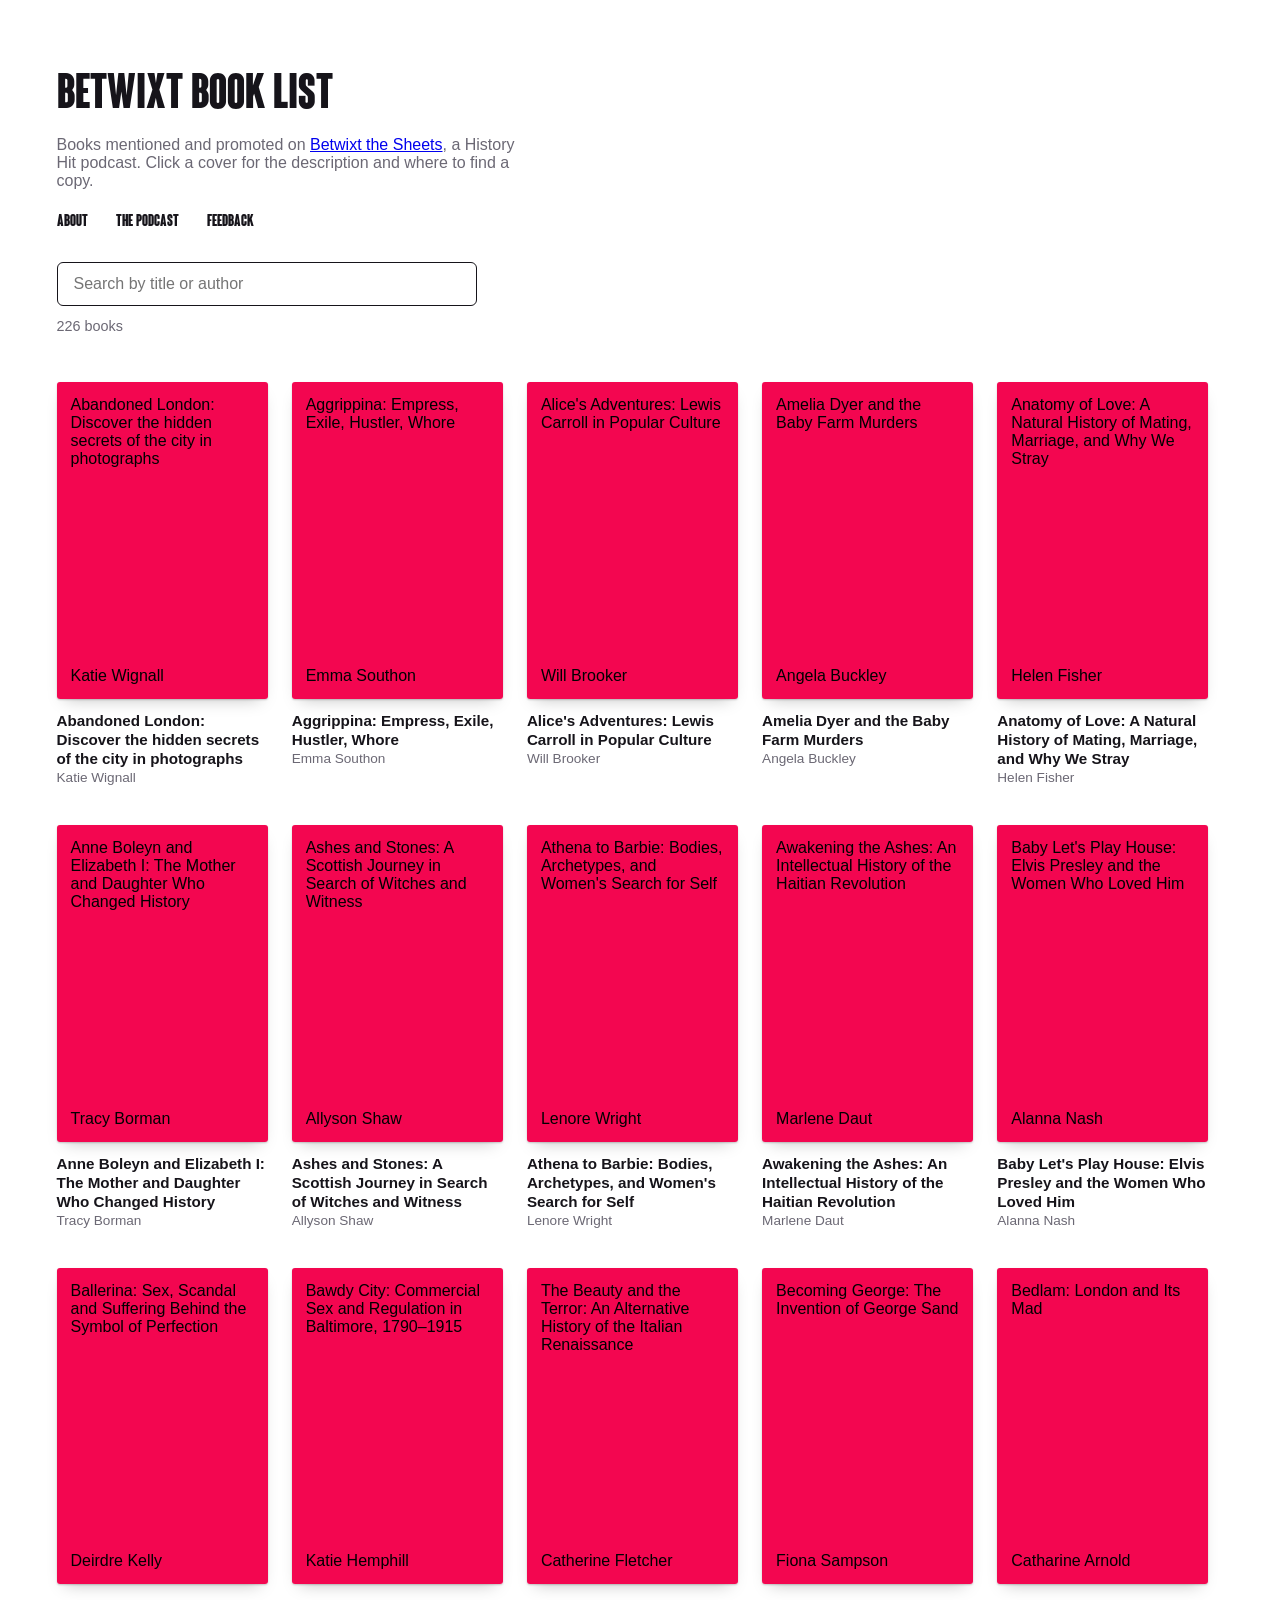
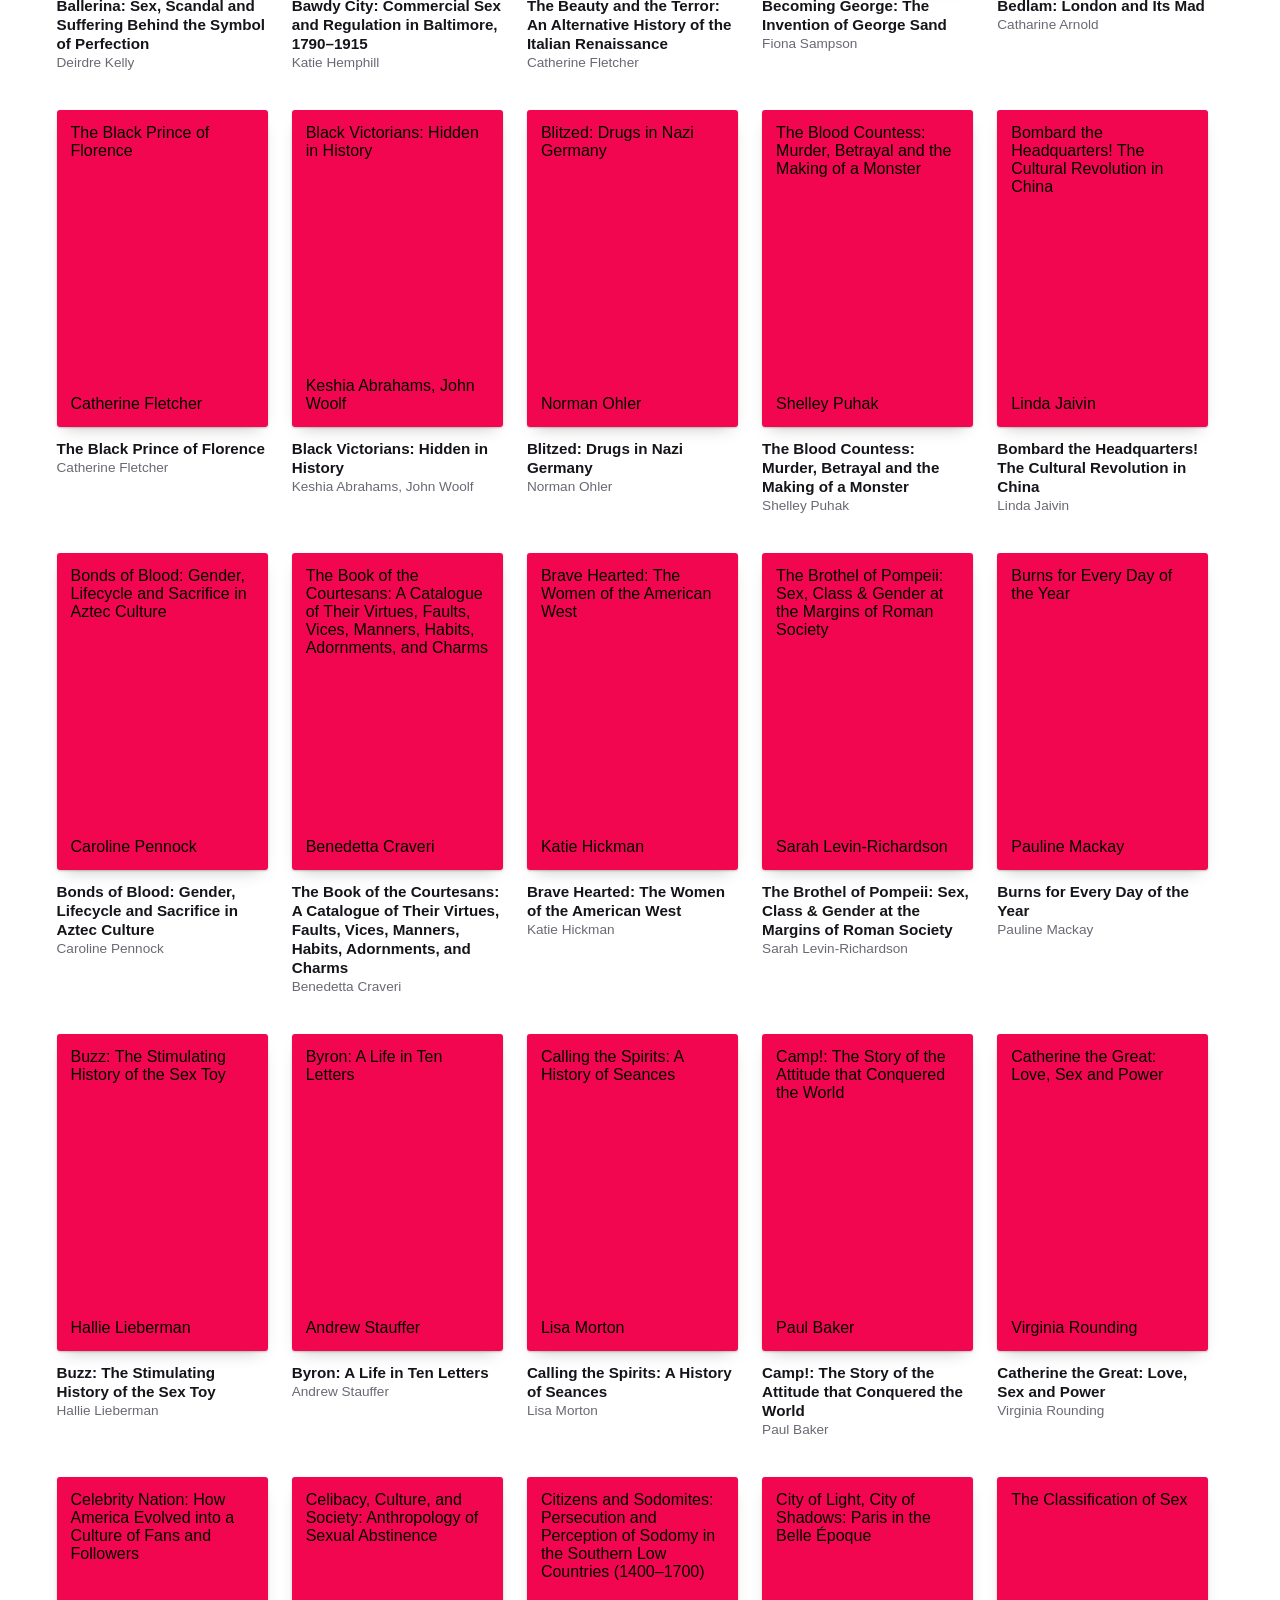
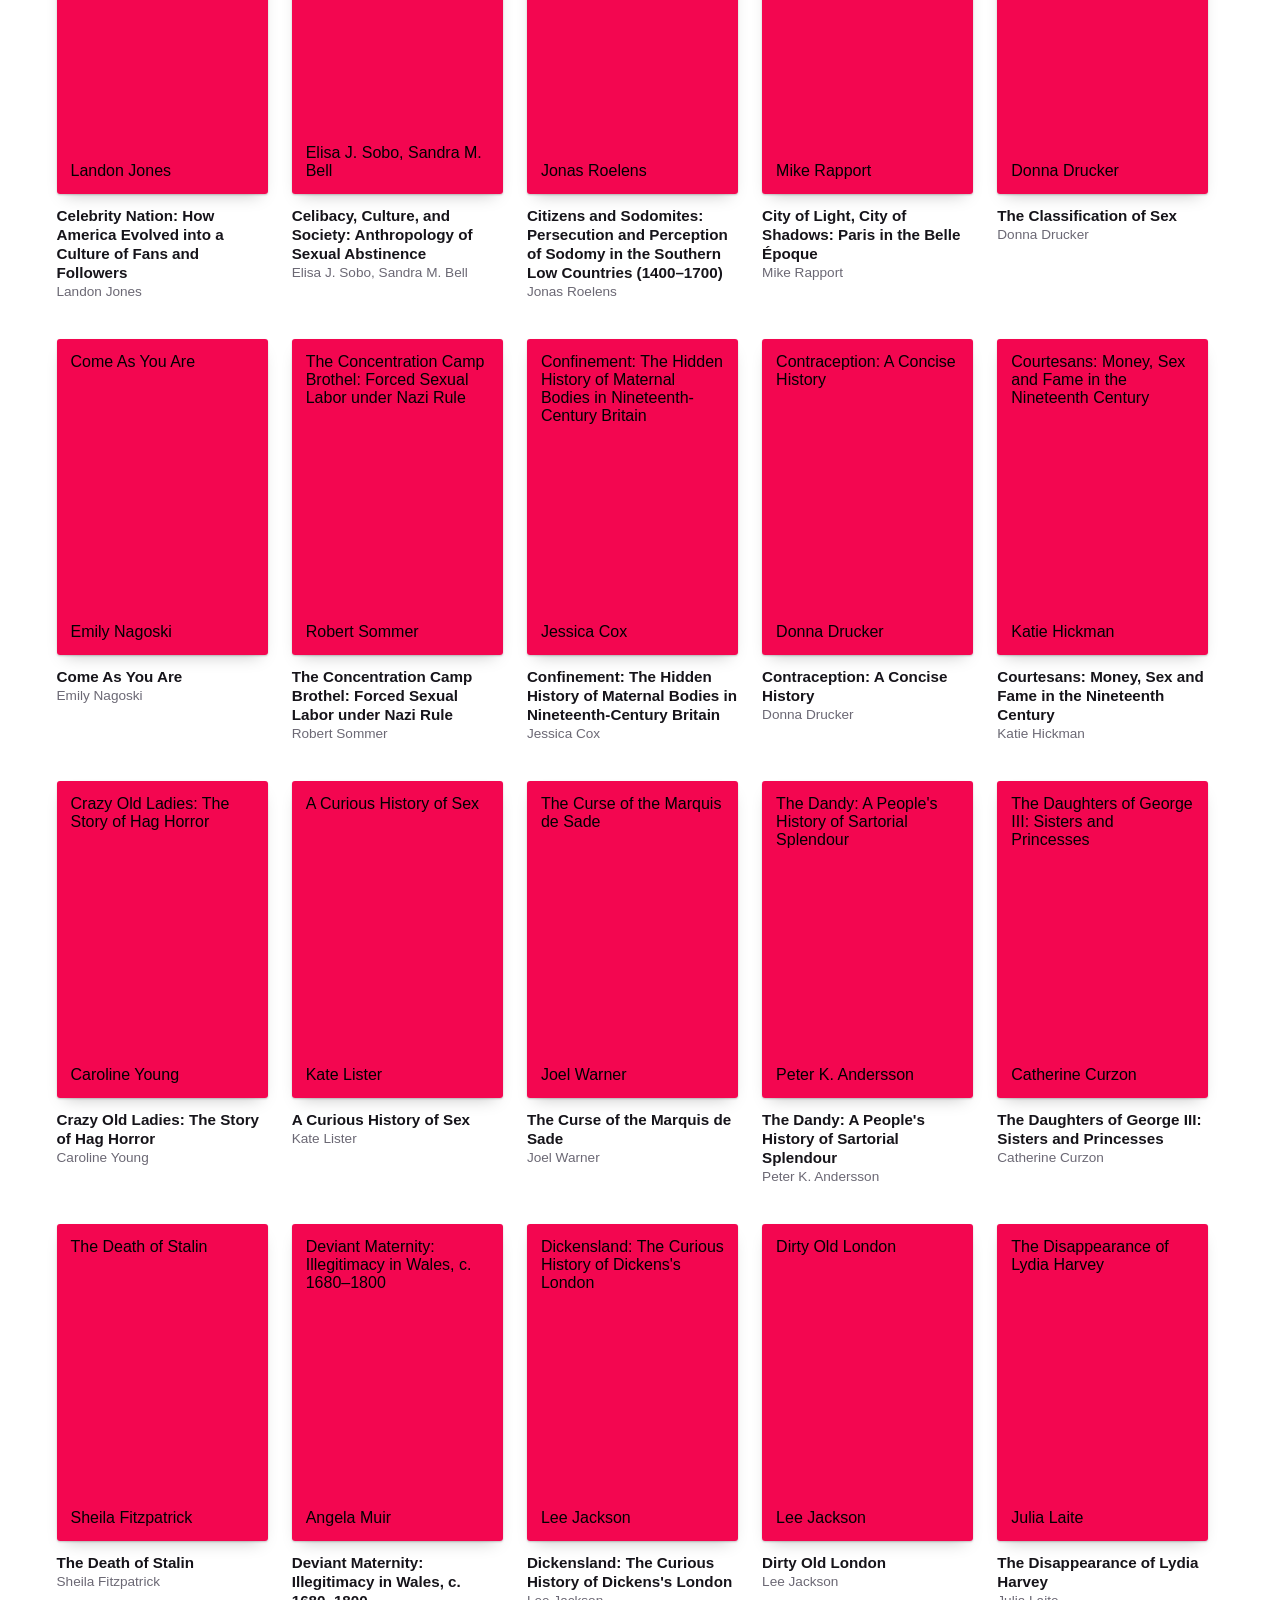
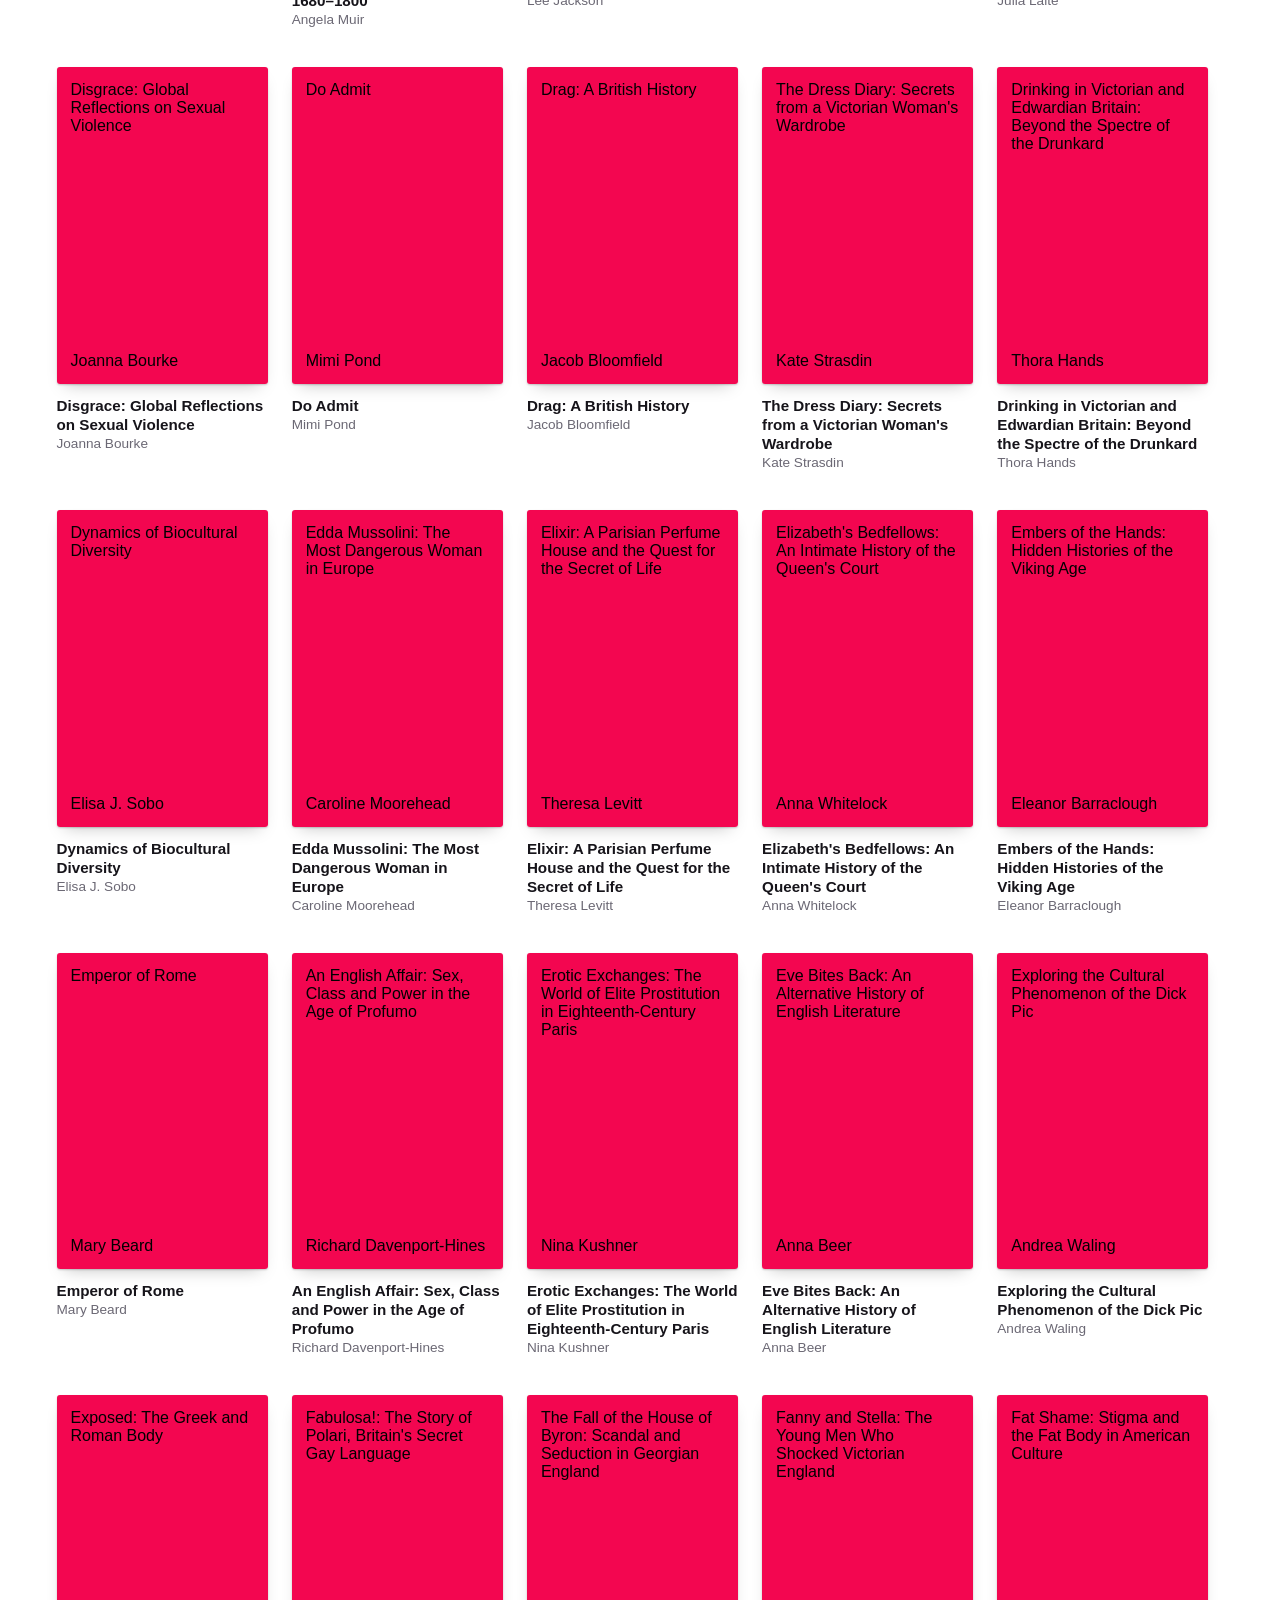
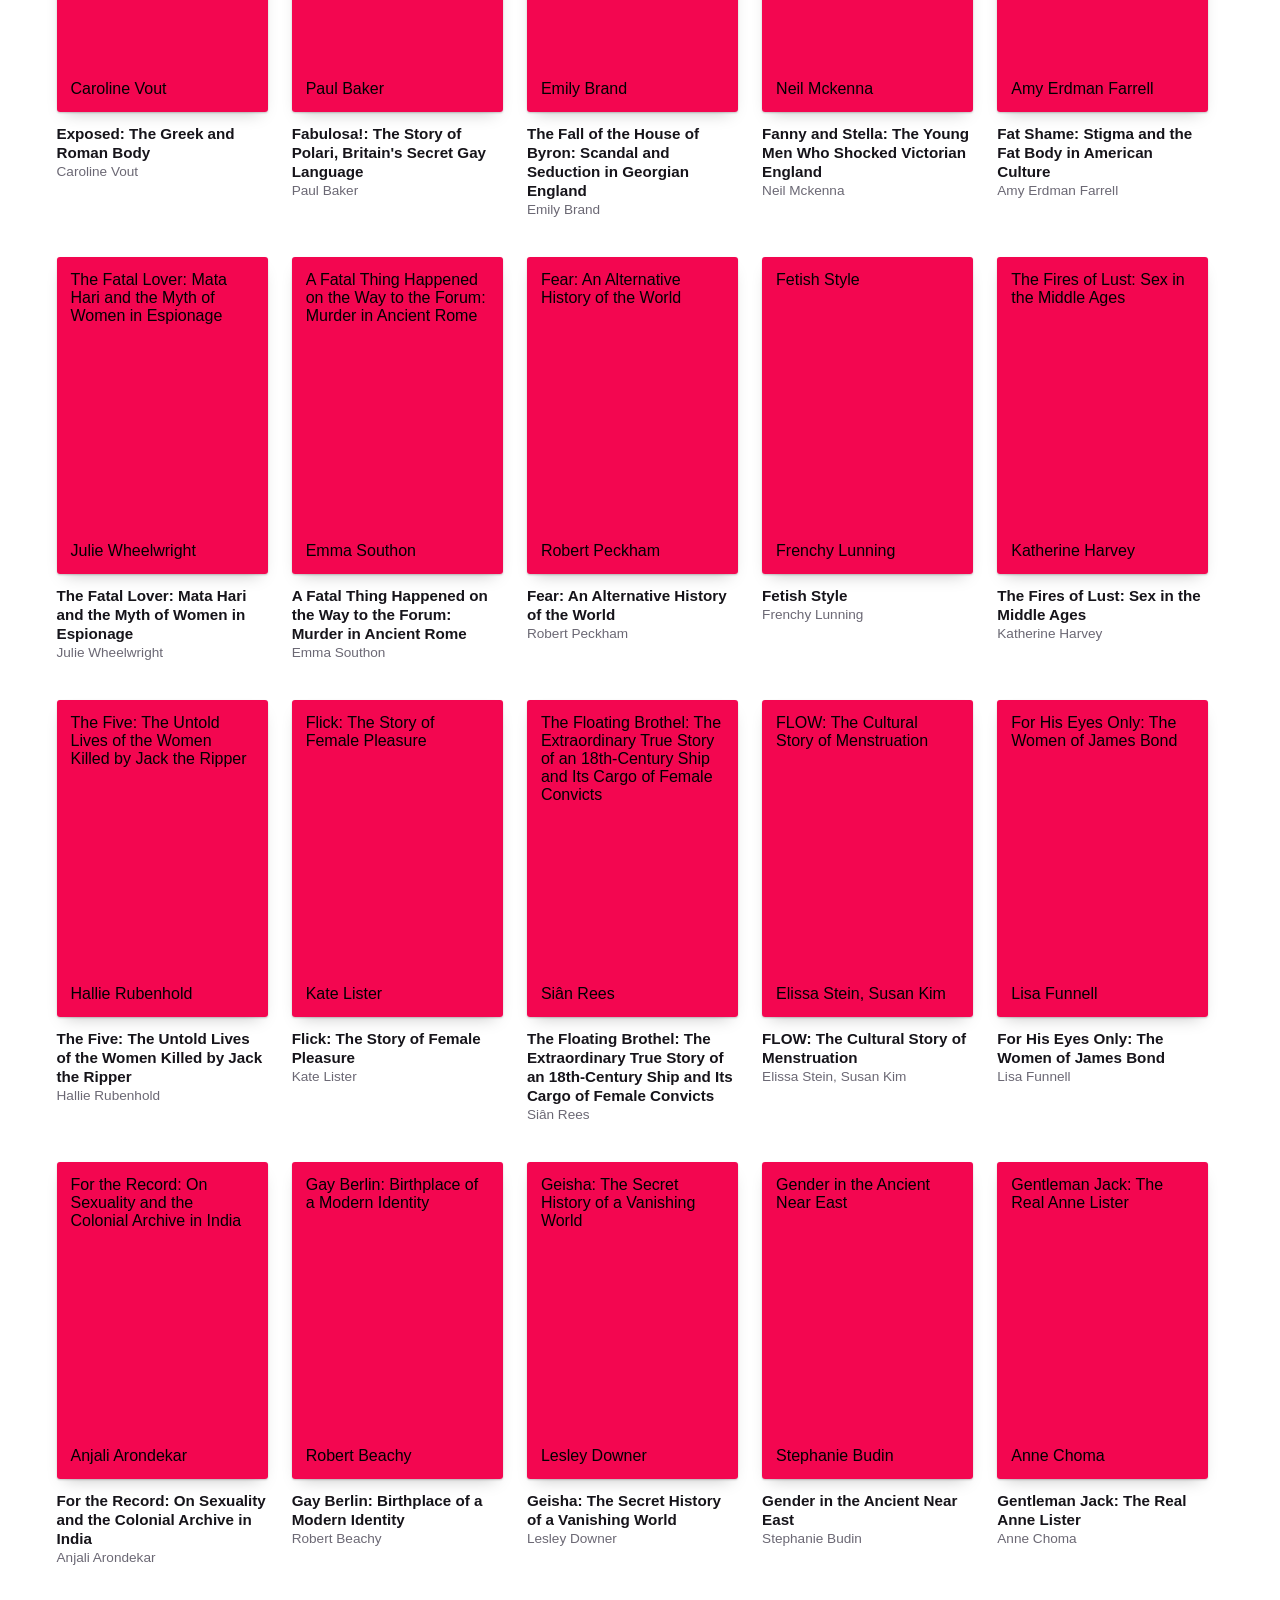
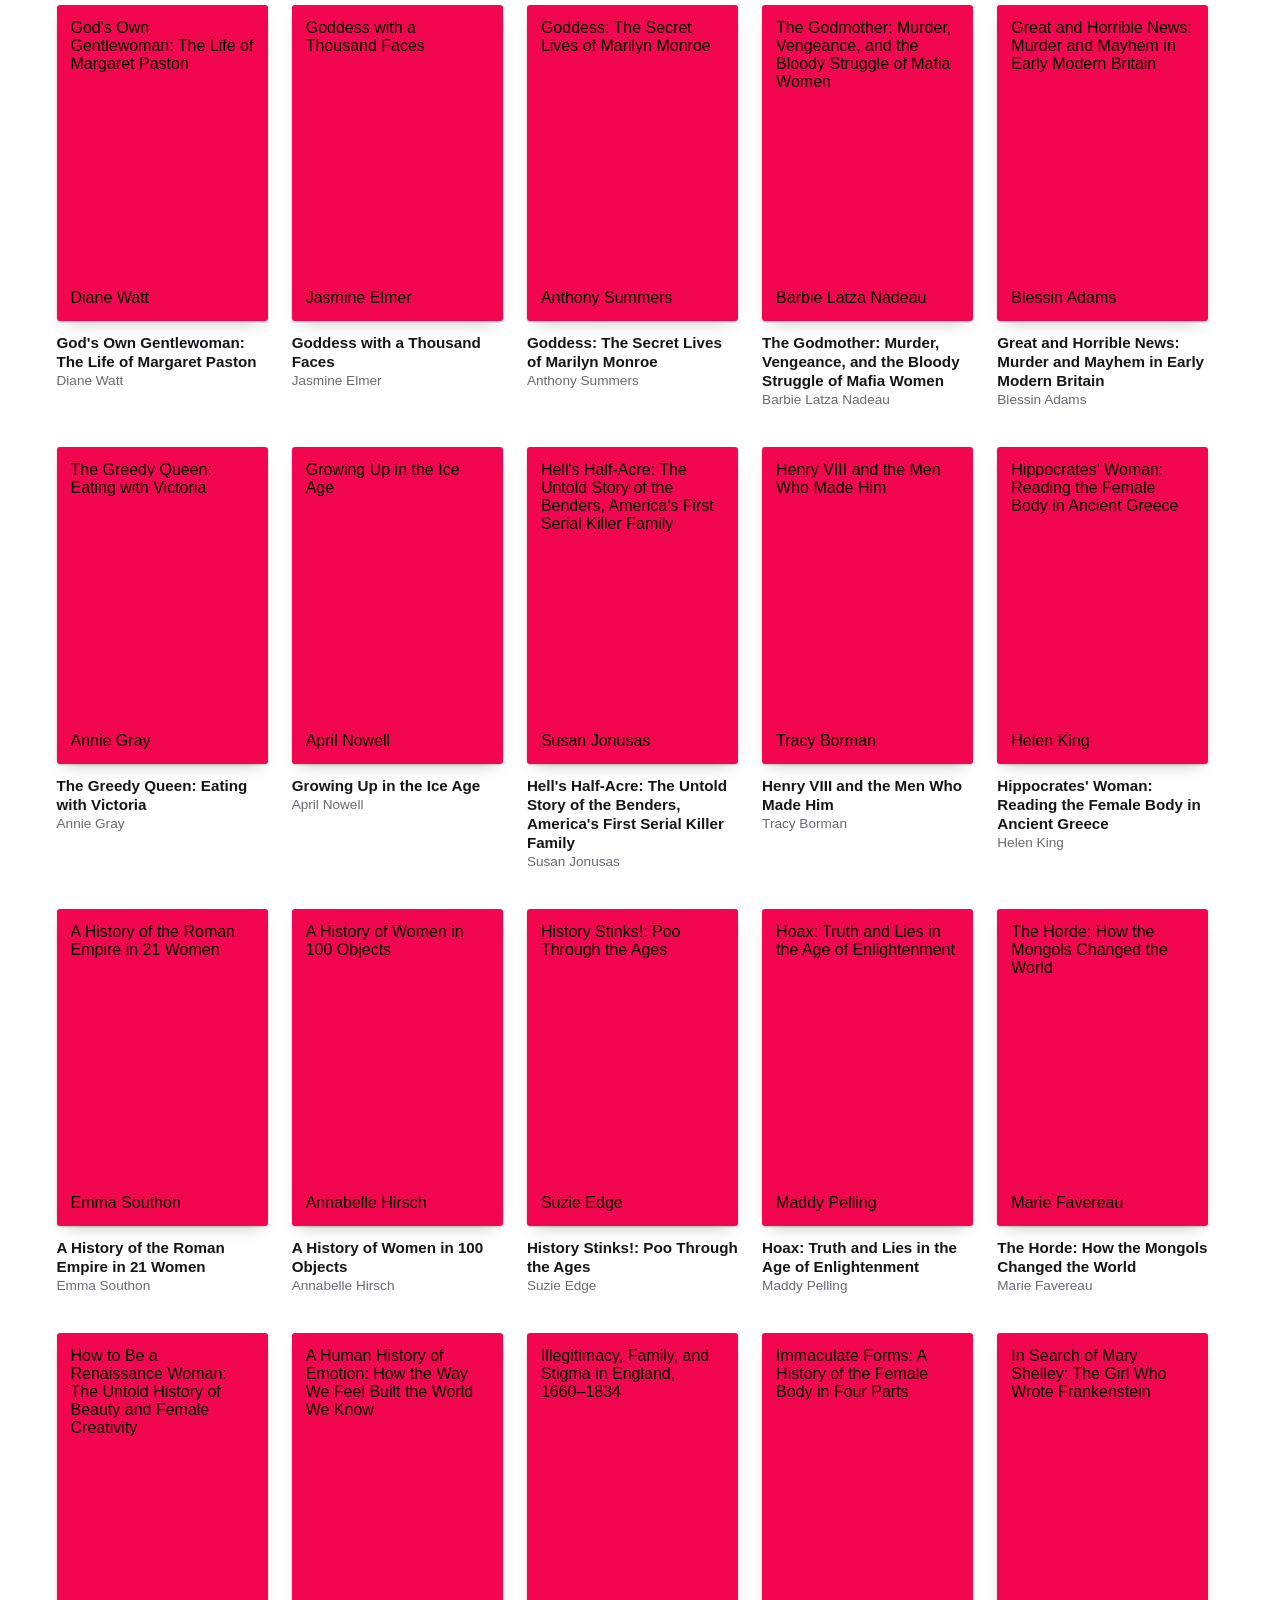
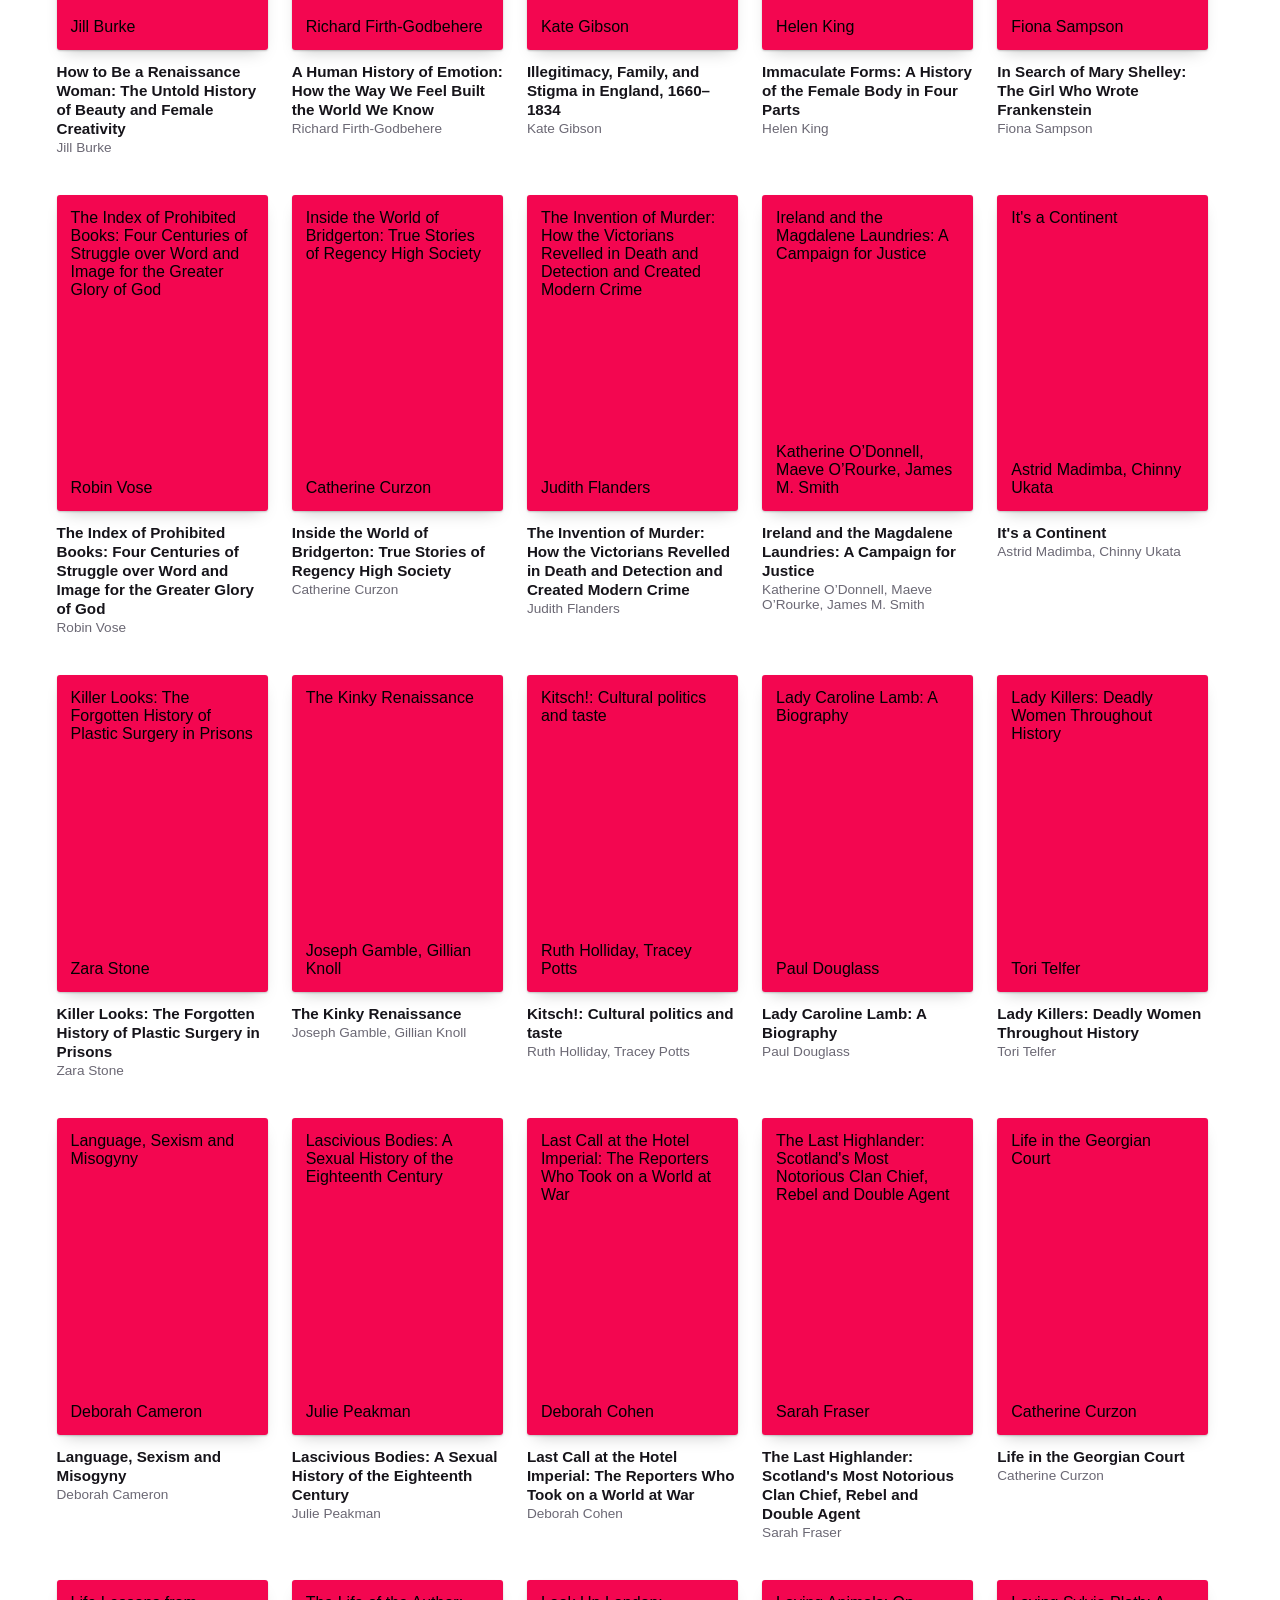
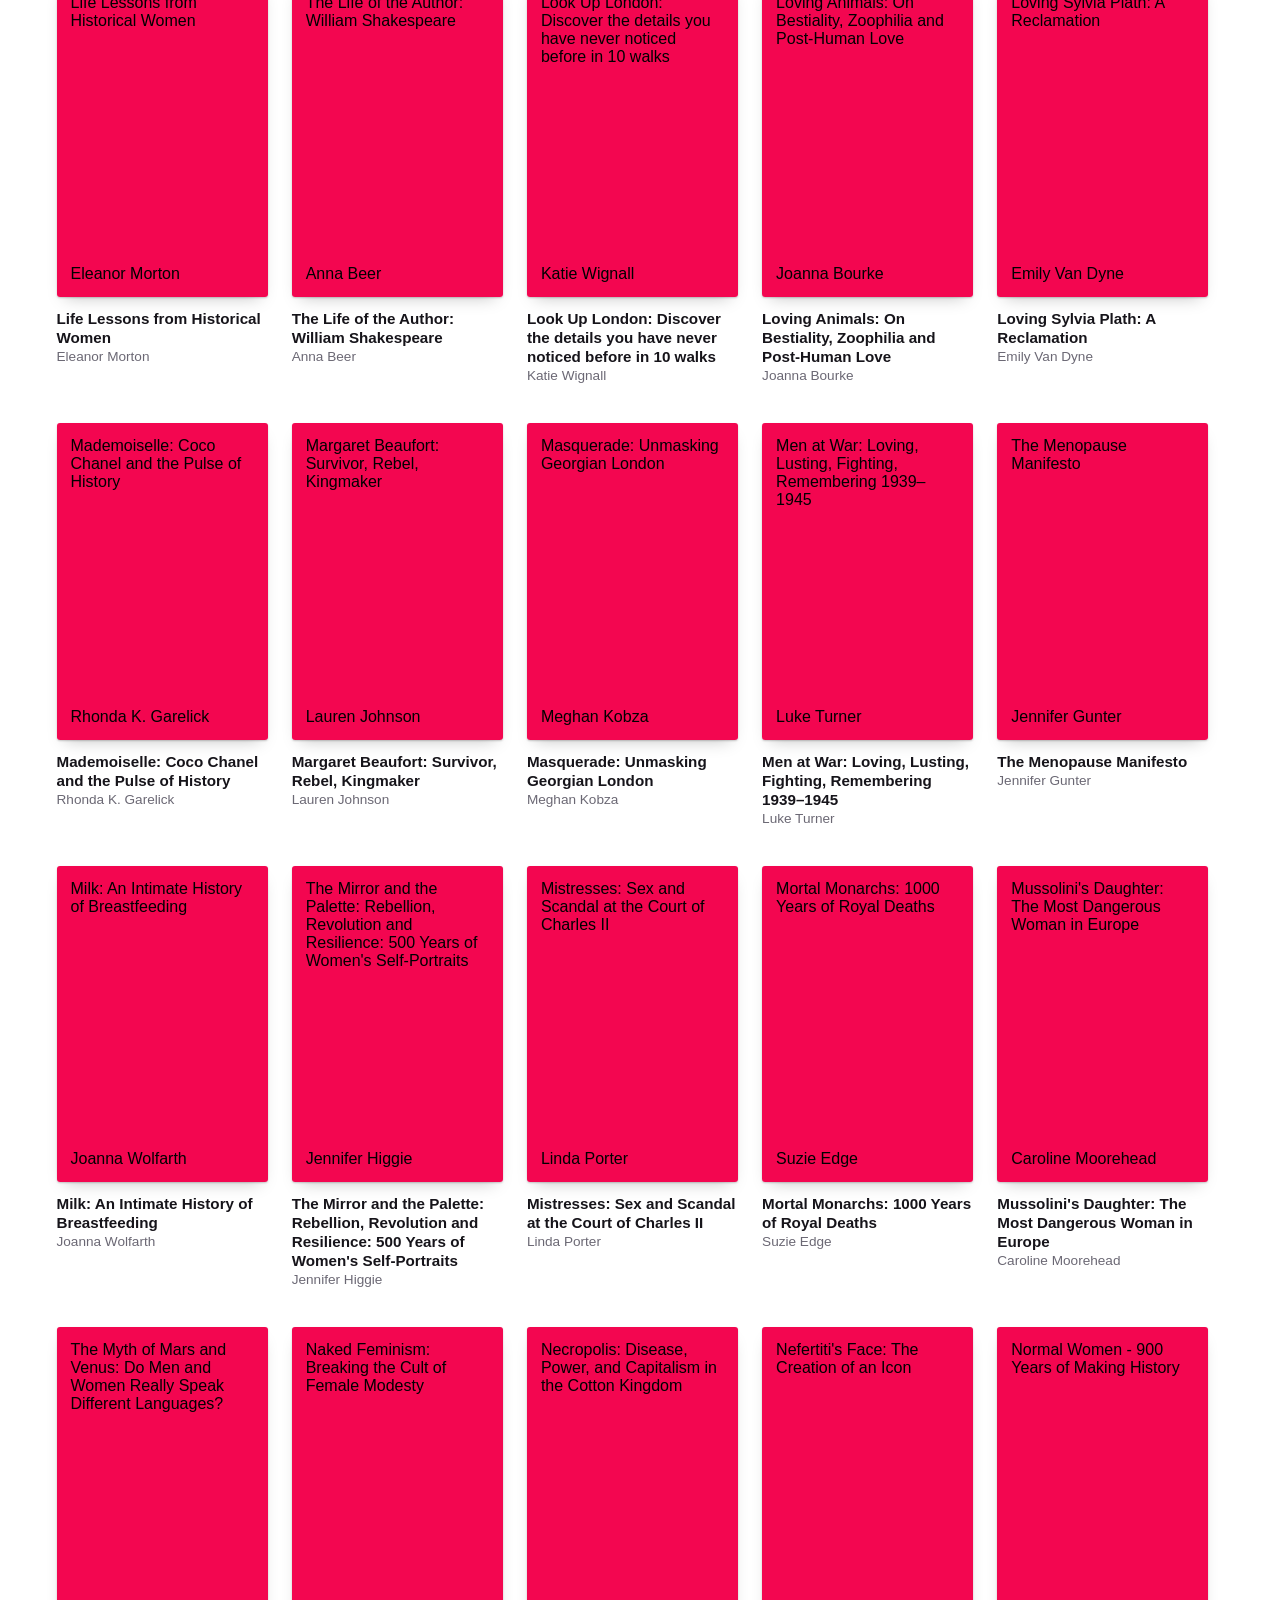
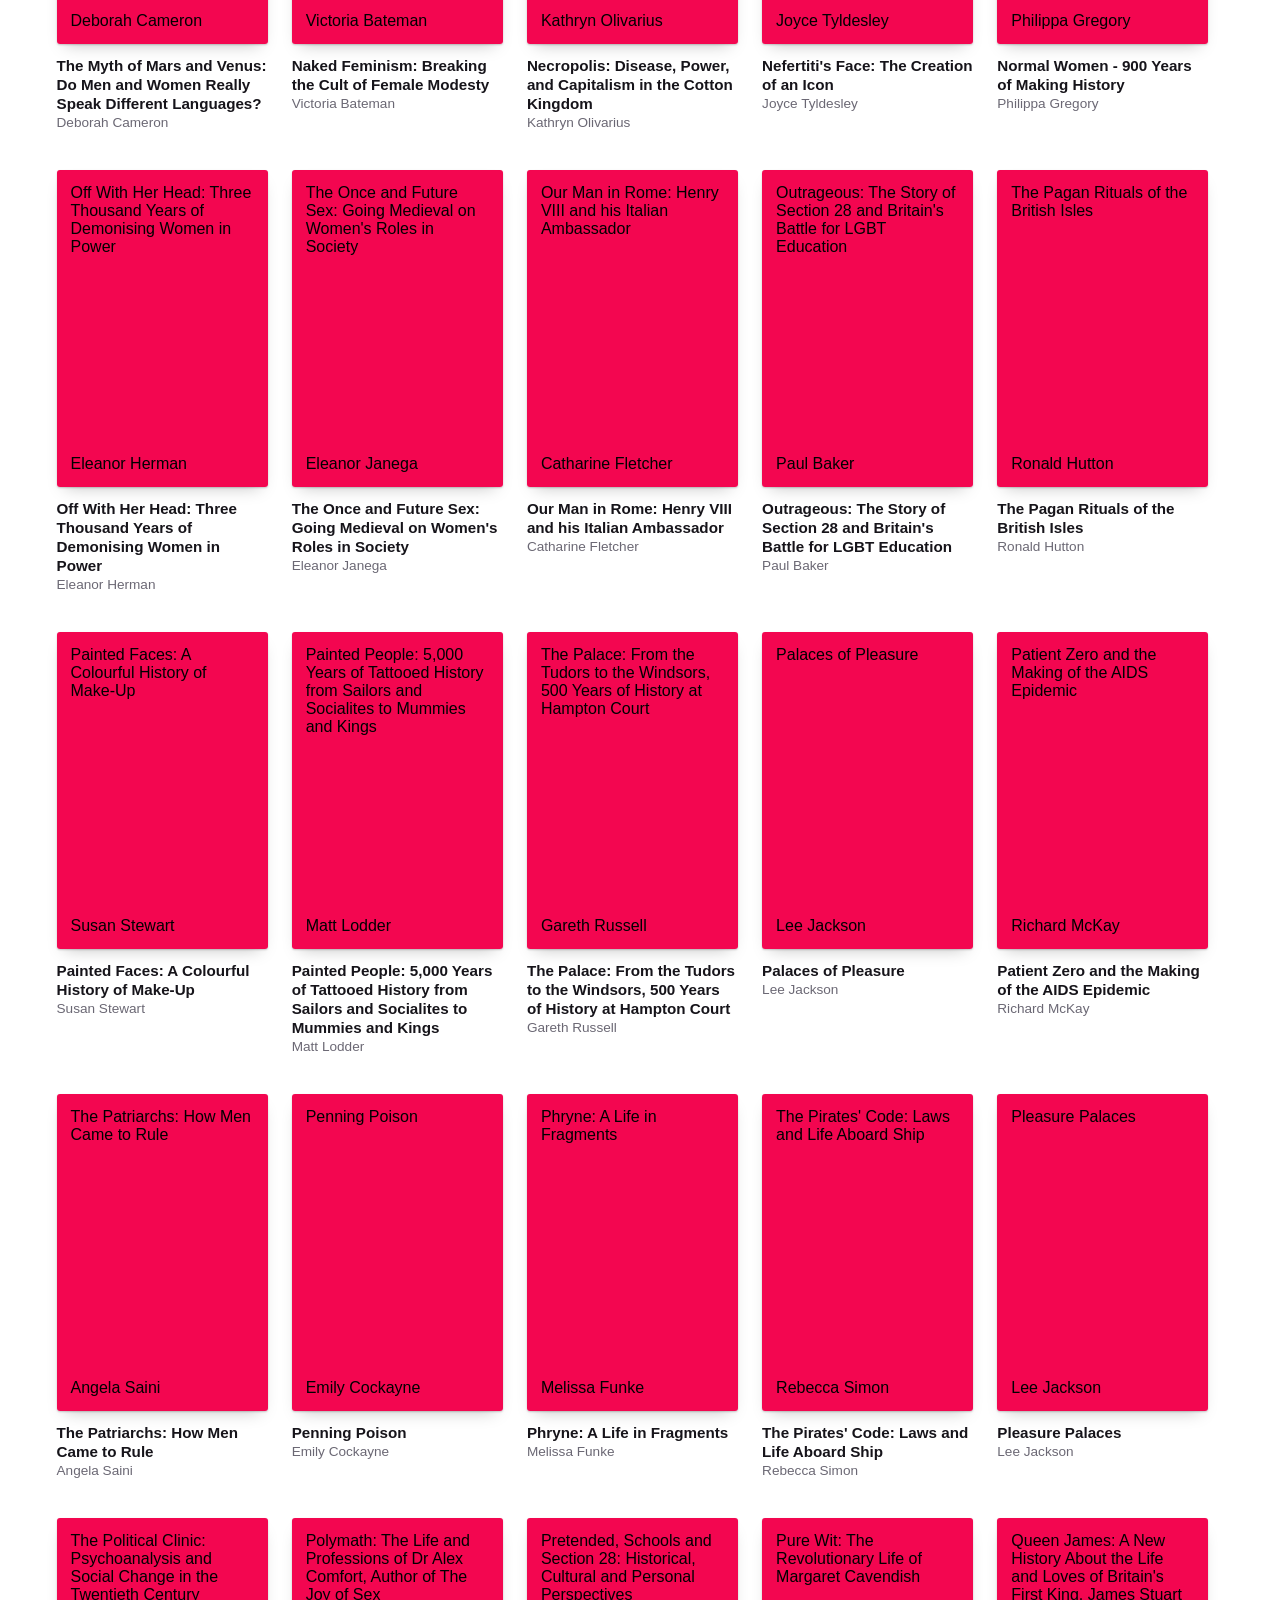
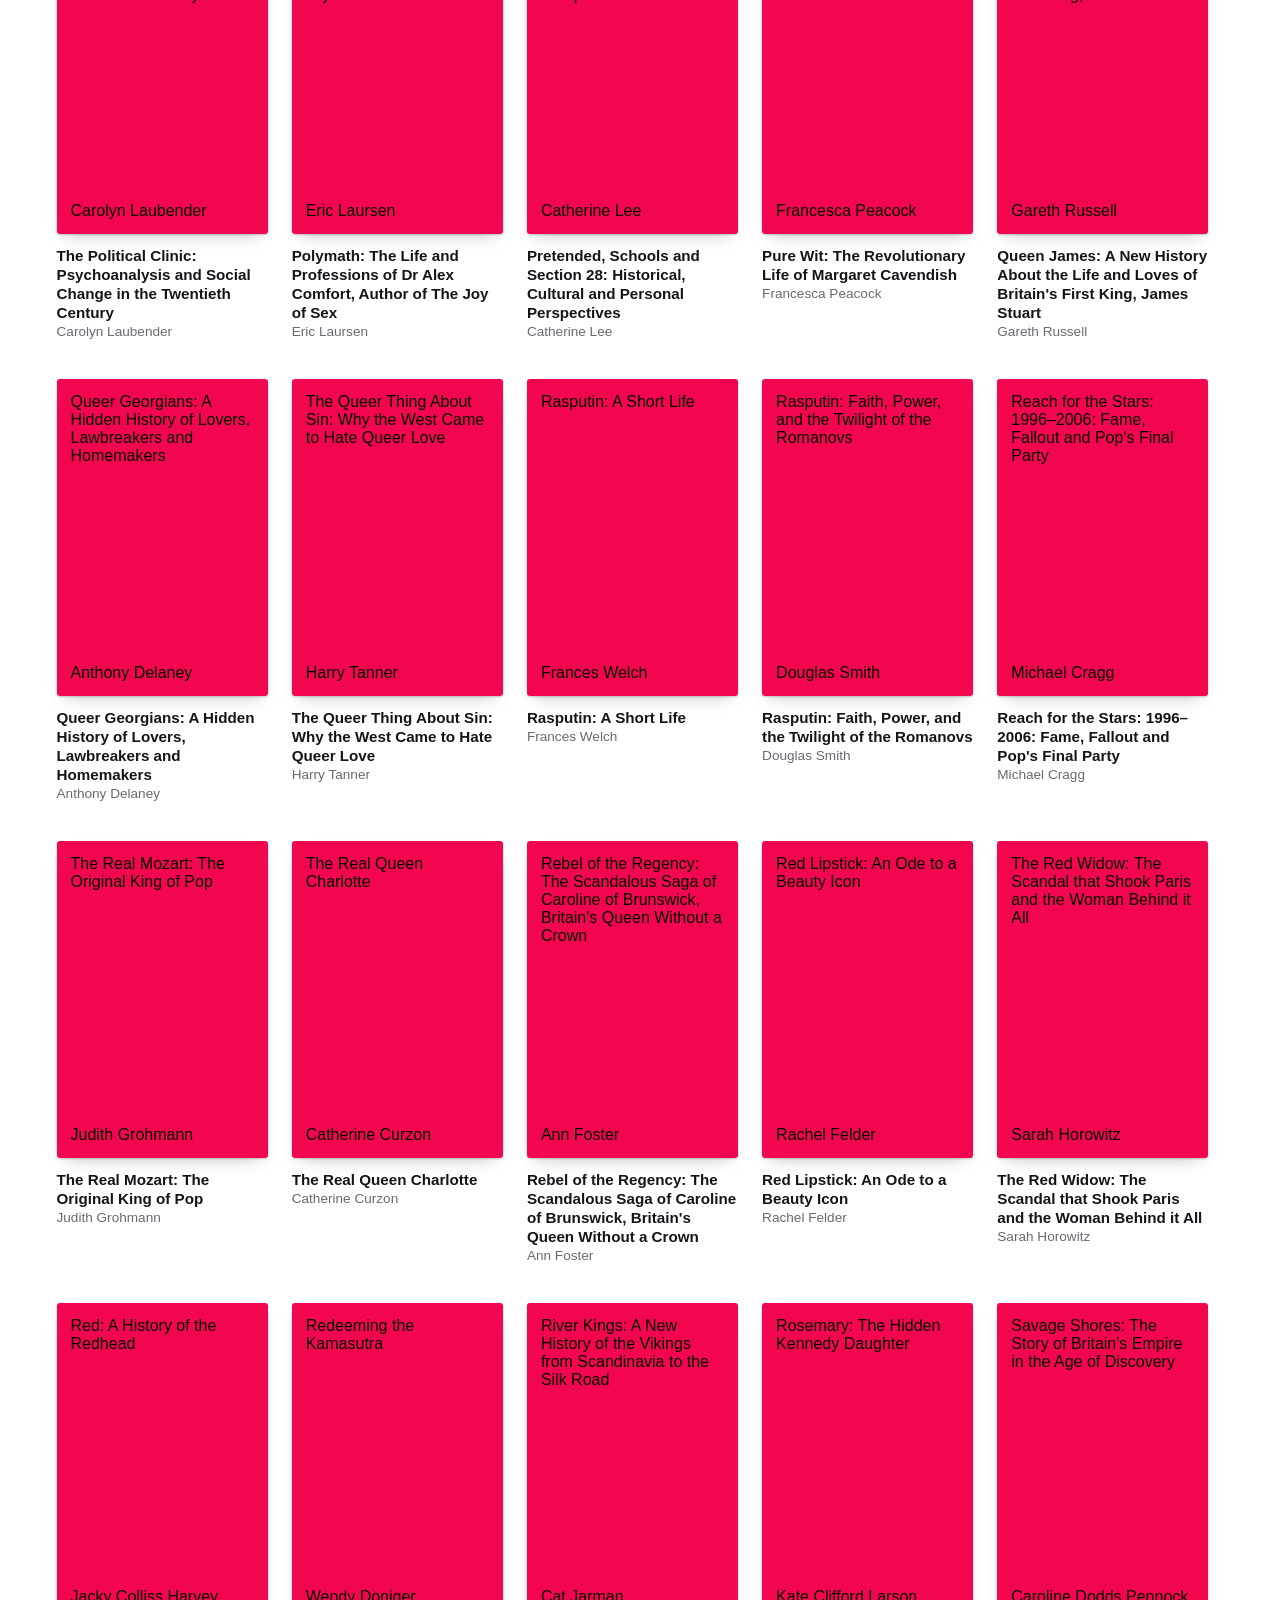
==== commit f6bfea5b: "idk man" ====
--- a/index.html
+++ b/index.html
@@ -4,9 +4,9 @@
 <head>
   <meta charset="utf-8">
   <meta name="viewport" content="width=device-width, initial-scale=1">
-  <title>Betwixt Book List</title>
-  <link rel="icon" type="image/x-icon" href="/assets/favicon.ico">
-  <link rel="stylesheet" href="styles.css">
+  <title>Betwixt Bookshelf</title>
+  <link rel="icon" type="image/x-icon" href="./assets/favicon.ico">
+  <link rel="stylesheet" href="./style.css">
   <link rel="preconnect" href="https://fonts.googleapis.com">
   <link rel="preconnect" href="https://fonts.gstatic.com" crossorigin>
   <link href="https://fonts.googleapis.com/css2?family=Figtree:wght@400;500;600;700&display=swap" rel="stylesheet">
--- a/style.css
+++ b/style.css
@@ -0,0 +1,427 @@
+.button:hover {
+    background-color: #f0f0f0;
+    cursor: pointer;
+}
+
+@font-face {
+    font-family: 'Coluna-CondensedBold';
+    src: url('assets/font/webfonts_Coluna-CondensedBold/Coluna-CondensedBold.ttf.woff') format('woff'),
+        url('assets/font/webfonts_Coluna-CondensedBold/Coluna-CondensedBold.ttf.svg#Coluna-CondensedBold') format('svg'),
+        url('assets/font/webfonts_Coluna-CondensedBold/Coluna-CondensedBold.ttf.eot'),
+        url('assets/font/webfonts_Coluna-CondensedBold/Coluna-CondensedBold.ttf.eot?#iefix') format('embedded-opentype');
+    font-weight: normal;
+    font-style: normal;
+}
+
+@font-face {
+    font-family: 'SlimSansSerif Regular';
+    font-style: normal;
+    font-weight: normal;
+    src: local('SlimSansSerif Regular'), url('SlimSansSerif.woff') format('woff');
+}
+
+
+@font-face {
+    font-family: 'SlimSansSerif Bold';
+    font-style: normal;
+    font-weight: normal;
+    src: local('SlimSansSerif Bold'), url('SlimSansSerif-Bold.woff') format('woff');
+}
+
+
+:root {
+    --ink: #16141a;
+    --mute: #6b6874;
+    --line: #e8e6ec;
+    --bg: #fff;
+    --soft: #f6f5f8;
+    --accent: #F30650;
+    --glow: 0 0 2px 2px rgba(243, 6, 80, .5);
+    --r: 6px;
+}
+
+body {
+    margin: 0;
+    background: var(--bg);
+    color: var(--ink);
+    font-family: 'SlimSansSerif Regular', sans-serif;
+    font: 1.5rem/1.5;
+}
+
+button,
+input {
+    font-family: 'SlimSansSerif Regular', sans-serif;
+}
+
+header {
+    max-width: 1200px;
+    margin: 0 auto;
+    padding: 72px 24px 32px
+}
+
+h1 {
+    font-family: 'Coluna-CondensedBold', sans-serif;
+    font-weight: bold;
+    font-size: 3rem;
+    margin: 0 0 16px;
+    white-space: nowrap
+}
+
+header p {
+    font-family: 'SlimSansSerif Regular', sans-serif;
+    margin: 0 0 20px;
+    color: var(--mute);
+    font: 400 1.1rem/1.5;
+    max-width: 52ch
+}
+
+.search {
+    display: block;
+    width: 100%;
+    max-width: 420px;
+    padding: 12px 16px;
+    border: 1.5px solid var(--ink);
+    border-radius: var(--r);
+    font-family: 'SlimSansSerif Regular', sans-serif;
+    font: inherit;
+    background: #fff
+}
+
+button:focus-visible,
+a:focus-visible {
+    outline: 3px solid var(--accent);
+    outline-offset: 3px
+}
+
+.search:hover,
+.search:focus,
+.search:focus-visible {
+    outline: none;
+    border-color: var(--accent);
+    box-shadow: var(--glow)
+}
+
+.menu {
+    display: flex;
+    flex-wrap: wrap;
+    gap: 8px 28px;
+    margin: 0 0 28px
+}
+
+.menu a {
+    color: var(--ink);
+    font-family: 'Coluna-CondensedBold', sans-serif;
+    font-weight: 600;
+    text-decoration: none;
+    padding: 4px 0
+}
+
+.menu a:hover {
+    text-decoration: underline;
+    text-decoration-thickness: 2px;
+    text-underline-offset: 6px;
+    text-decoration-color: var(--accent)
+}
+
+#count {
+    margin: 12px 0 0;
+    font-size: .9rem;
+    color: var(--mute)
+}
+
+main {
+    max-width: 1200px;
+    margin: 0 auto;
+    padding: 16px 24px 96px
+}
+
+.grid {
+    display: grid;
+    grid-template-columns: repeat(5, 1fr);
+    gap: 40px 24px;
+    list-style: none;
+    margin: 0;
+    padding: 0
+}
+
+.book {
+    all: unset;
+    display: block;
+    cursor: pointer;
+    width: 100%
+}
+
+.cover {
+    aspect-ratio: 2/3;
+    border-radius: 3px;
+    overflow: hidden;
+    background: var(--soft);
+    box-shadow: 0 1px 2px rgba(0, 0, 0, .2), 0 8px 16px -8px rgba(0, 0, 0, .25);
+}
+
+.book .cover {
+    position: relative
+}
+
+.book .cover::after {
+    content: "";
+    position: absolute;
+    inset: 0;
+    background: rgba(0, 0, 0, .25);
+    opacity: 0;
+    pointer-events: none;
+    transition: opacity .15s
+}
+
+.book:hover .cover::after,
+.book:focus-visible .cover::after {
+    opacity: 1
+}
+
+.cover img {
+    width: 100%;
+    height: 100%;
+    object-fit: cover;
+    display: block
+}
+
+.ph {
+    height: 100%;
+    padding: 14px;
+    display: flex;
+    flex-direction: column;
+    justify-content: space-between;
+    color: #000;
+    background: var(--accent);
+    font-family: 'SlimSansSerif Bold', sans-serif;
+    font: 700 .95rem/1.2
+}
+
+.ph span {
+    font: 500 .8rem
+}
+
+.title {
+    margin: 12px 0 2px;
+    font-family: 'SlimSansSerif Bold', sans-serif;
+    font-weight: 700;
+    font-size: .95rem;
+    line-height: 1.25
+}
+
+.by {
+    color: var(--mute);
+    font-family: 'SlimSansSerif Regular', sans-serif;
+    font-size: .85rem
+}
+
+.empty {
+    padding: 48px 0;
+    color: var(--mute)
+}
+
+dialog {
+    border: 0;
+    padding: 0;
+    border-radius: 10px;
+    max-width: 760px;
+    width: calc(100% - 32px);
+    max-height: calc(100% - 32px);
+    color: var(--ink);
+    box-shadow: 0 24px 60px rgba(0, 0, 0, .35)
+}
+
+dialog {
+    overscroll-behavior: contain
+}
+
+dialog::backdrop {
+    background: rgba(22, 20, 26, .6)
+}
+
+.m {
+    display: grid;
+    grid-template-columns: 240px 1fr;
+    gap: 32px;
+    padding: 32px;
+    position: relative
+}
+
+.m .cover {
+    box-shadow: 0 2px 8px -2px rgba(0, 0, 0, .3)
+}
+
+.m h2 {
+    font-family: 'SlimSansSerif Bold';
+    font: 700 1.7rem/1.1;
+    letter-spacing: -.01em;
+    margin: 0 0 6px
+}
+
+.m .by {
+    font-family: 'SlimSansSerif Regular', sans-serif;
+    font-size: 1rem;
+    margin-bottom: 16px
+}
+
+.desc {
+    font: 400 1rem/1.6;
+    max-height: 240px;
+    overflow: auto;
+    margin: 0 0 20px;
+    padding-right: 8px
+}
+
+.m h3 {
+    font-family: 'SlimSansSerif Bold', sans-serif;
+    font: 700 1rem;
+    margin: 0 0 10px
+}
+
+.links {
+    display: flex;
+    flex-wrap: wrap;
+    gap: 8px
+}
+
+.links a {
+    padding: 9px 16px;
+    border: 1.5px solid var(--ink);
+    border-radius: var(--r);
+    color: var(--ink);
+    text-decoration: none;
+    font-family: 'SlimSansSerif Bold', sans-serif;
+    font-weight: 600;
+    font-size: .95rem
+}
+
+.links a:hover {
+    box-shadow: var(--glow);
+    border-color: var(--accent)
+}
+
+.x {
+    position: absolute;
+    top: 10px;
+    right: 10px;
+    width: 40px;
+    height: 40px;
+    border: 0;
+    border-radius: 50%;
+    background: var(--soft);
+    font-family: 'SlimSansSerif Bold', sans-serif;
+    font-size: 1.4rem;
+    cursor: pointer;
+    color: var(--ink)
+}
+
+* {
+    box-sizing: border-box
+}
+
+html {
+    scrollbar-gutter: stable
+}
+
+html.lock,
+html.lock body {
+    overflow: hidden
+}
+
+@media(max-width:1000px) {
+    .grid {
+        grid-template-columns: repeat(4, 1fr)
+    }
+}
+
+@media(max-width:760px) {
+    .grid {
+        grid-template-columns: repeat(3, 1fr);
+        gap: 32px 16px
+    }
+}
+
+@media(max-width:600px) {
+    .m {
+        grid-template-columns: 1fr;
+        padding: 24px
+    }
+
+    .m .cover {
+        max-width: 180px
+    }
+
+    .grid {
+        grid-template-columns: repeat(2, 1fr);
+        gap: 28px 16px
+    }
+
+    header {
+        padding-top: 48px
+    }
+}
+
+.top {
+    position: fixed;
+    right: 24px;
+    bottom: calc(24px + env(safe-area-inset-bottom, 0px));
+    z-index: 5;
+    display: flex;
+    align-items: center;
+    height: 48px;
+    padding: 0 13px;
+    border: 0;
+    border-radius: 24px;
+    background: var(--accent);
+    color: #000;
+    font-family: 'SlimSansSerif Bold', sans-serif;
+    font: 600 .95rem;
+    cursor: pointer;
+    box-shadow: 0 4px 14px rgba(0, 0, 0, .25);
+    opacity: 0;
+    visibility: hidden;
+    transform: translateY(8px);
+    transition: opacity .2s, transform .2s, visibility .2s
+}
+
+.top.show {
+    opacity: 1;
+    visibility: visible;
+    transform: none
+}
+
+.top svg {
+    flex: none;
+    width: 22px;
+    height: 22px
+}
+
+.top span {
+    max-width: 0;
+    overflow: hidden;
+    white-space: nowrap;
+    opacity: 0;
+    margin-left: 0;
+    transition: max-width .25s ease, opacity .2s, margin .25s
+}
+
+.top:hover span,
+.top:focus-visible span {
+    max-width: 110px;
+    opacity: 1;
+    margin-left: 8px
+}
+
+.top:hover,
+.top:focus-visible {
+    box-shadow: 0 4px 14px rgba(0, 0, 0, .25), var(--glow)
+}
+
+@media(prefers-reduced-motion:reduce) {
+
+    .cover,
+    .top,
+    .top span {
+        transition: none
+    }
+}
